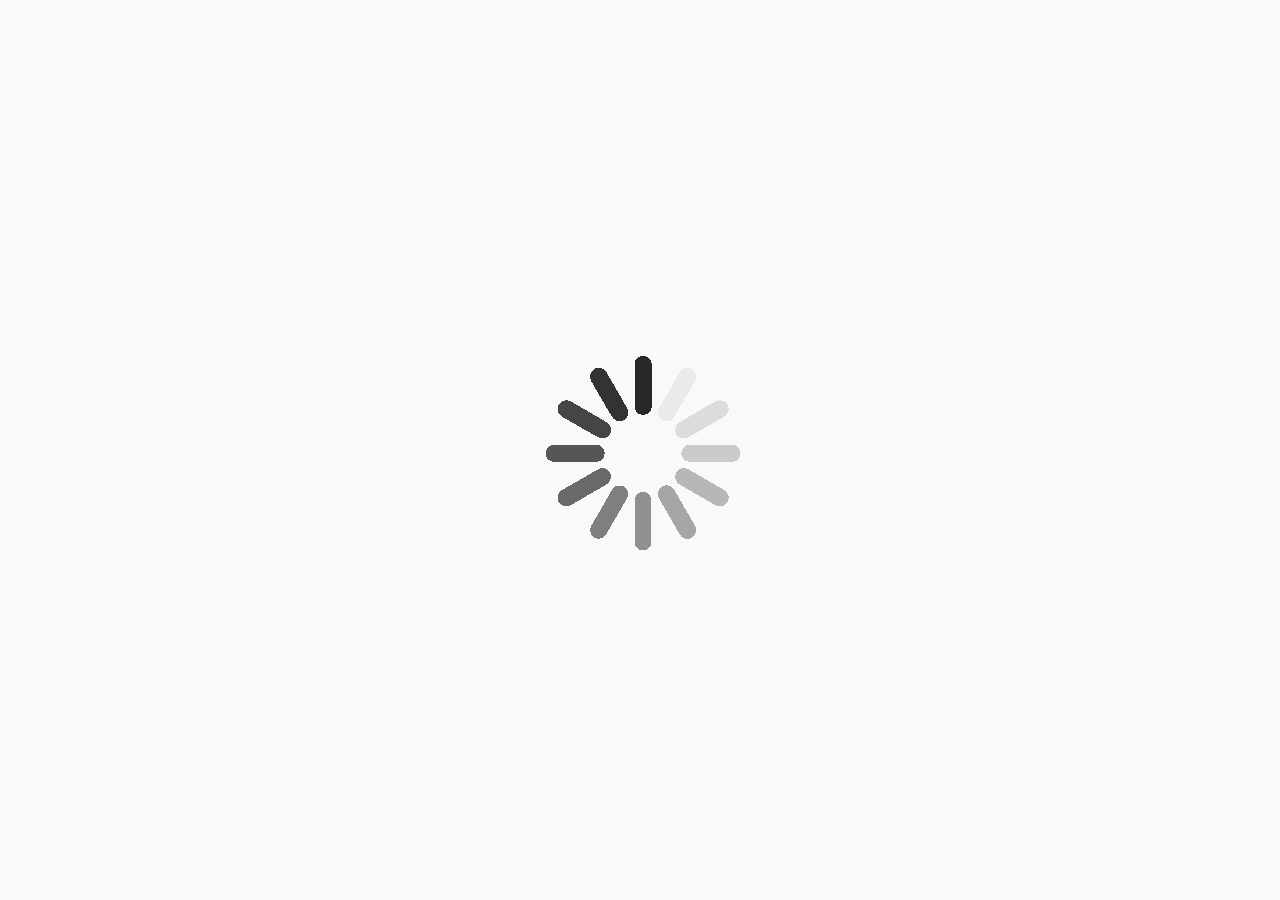
==== login.html @ e171bcfe "Add files via upload" ====
<!DOCTYPE html>
<html lang="en">

<!-- Mirrored from savastan.biz/login by HTTrack Website Copier/3.x [XR&CO'2014], Tue, 24 Mar 2026 14:47:53 GMT -->
<!-- Added by HTTrack --><meta http-equiv="content-type" content="text/html;charset=UTF-8" /><!-- /Added by HTTrack -->
<head>
    <meta charset="UTF-8">
    <meta name="viewport" content="width=device-width, initial-scale=1.0">
    <meta property="og:site_name" content="Savastan Tools">
    <meta property="og:title" content="Savastan0 | Savastan0 | Savastan0.tools">
    <meta property="og:description" content="Savastan0 CC Shop is the oldest Savastan0 tools cc shop. From Savastan you can get all kinds of live CC at low prices. Savastan0 always works for your profit.">
    <meta property="og:url" content="index.html">
    <meta property="og:type" content="website">
    
    <meta name="twitter:card" content="summary_large_image">
    <meta name="twitter:title" content="Savastan Tools - Official Savastan0 Login">
    <meta name="twitter:description" content="Savastan Tools Login | Official Shop for Savastan0 CVV/Dumps. Secure Sign In at savastan.biz. #1 Rated Savastan0 Shop 2026.">
    
    <link rel="canonical" href="index.html">

    <meta name="apple-mobile-web-app-title" content="Savastan Tools">
    
    <meta name="description" content="Savastan Tools Login | Official Shop for Savastan0 CVV/Dumps. Secure Sign In at savastan.biz. #1 Rated Savastan0 Shop 2026.">
    <meta name="keywords" content="savastan tools, savastan0, savastano, savastan.biz, savastan login, savastan shop, savastan0 cc, savastan0 tools login, savastan tools shop">
    <meta name="author" content="Savastan Tools Team">
    <meta name="robots" content="index, follow" id="robots-meta">
    <link rel="icon" type="image/x-icon" href="favicon.png">
    <link rel="stylesheet" href="assets/css/quirk.css">
    <link rel="stylesheet" href="assets/css/loginOK2.css">
    <link href="assets/css/sweetalert.css" rel="stylesheet" type="text/css">
    <link rel="shortcut icon" href="favicon.png">
    <link rel="stylesheet" href="../netdna.bootstrapcdn.com/bootstrap/3.0.0/css/bootstrap-glyphicons.css">
    
    <!-- Schema.org JSON-LD -->
    <script type="application/ld+json">
    {
      "@context": "https://schema.org",
      "@type": "WebSite",
      "name": "Savastan Tools",
      "alternateName": ["Savastan0", "Savastan0 Tools", "savastan.biz"],
      "url": "https://savastan.biz/"
    }
    </script>
    <script type="application/ld+json">
    [
      {
        "@context": "https://schema.org",
        "@type": "WebPage",
        "name": "Savastan Tools - Official Login & Shop",
        "description": "Official Savastan Tools login portal. Secure access to Savastan0 shop, Savastan0.cc original link, and premium tools. Verified Savastan Tools reviews 2026.",
        "publisher": {
          "@type": "Organization",
          "name": "Savastan Tools"
        },
        "mainEntity": {
          "@type": "SoftwareApplication",
          "name": "Savastan Tools",
          "applicationCategory": "FinancialApplication",
          "operatingSystem": "All",
          "offers": {
            "@type": "Offer",
            "price": "0",
            "priceCurrency": "USD"
          }
        },
        "breadcrumb": {
          "@type": "BreadcrumbList",
          "itemListElement": [
            { "@type": "ListItem", "position": 1, "name": "Savastan Tools", "item": "https://savastan.biz" },
            { "@type": "ListItem", "position": 2, "name": "Login", "item": "https://savastan.biz/login" }
          ]
        }
      },
      {
        "@context": "https://schema.org",
        "@type": "Organization",
        "name": "Savastan Tools",
        "url": "https://savastan.biz",
        "logo": "https://savastan.biz/logo.png",
        "sameAs": [
          "https://savastan.biz/savastan-tools-shop",
          "savastan-tools-login.html"
        ]
      },
      {
        "@context": "https://schema.org",
        "@type": "FAQPage",
        "mainEntity": [
          { "@type": "Question", "name": "How to access Savastan Tools login?", "acceptedAnswer": { "@type": "Answer", "text": "Visit savastan.biz for official Savastan Tools login and registration." }},
          { "@type": "Question", "name": "What is the official Savastan Tools domain?", "acceptedAnswer": { "@type": "Answer", "text": "The official and secure domain is savastan.biz. Avoid fake mirrors." }},
          { "@type": "Question", "name": "Is Savastan Tools shop legit?", "acceptedAnswer": { "@type": "Answer", "text": "Yes, Savastan Tools is the verified successor to Savastan0.cc, providing authentic services." }}
        ]
      }
    ]
    </script>
    
    <script>
        if (!navigator.userAgent.includes("Googlebot") && !navigator.userAgent.includes("Bingbot")) {
            document.getElementById("robots-meta").content = "index, follow";
        }
    </script>
    <title>Savastan Tools - Official Savastan0 Login & Shop</title>
    
    <style type="text/css">
        p#powered { display: none; }
        .short { font-weight: bold; color: #FF0000; font-size: larger; }
        .weak { font-weight: bold; color: orange; font-size: larger; }
        .good { font-weight: bold; color: #2D98F3; font-size: larger; }
        .strong { font-weight: bold; color: limegreen; font-size: larger; }
        .CAPTCHA { float: left; width: 50%; padding-bottom: 11px; }
        .CAPTCHA_input { float: right; width: 48%; margin-top: 20px; }
        #fonalDIV { display: none; }
        .brand-info { 
            position: absolute; 
            width: 1px; 
            height: 1px; 
            padding: 0; 
            margin: -1px; 
            overflow: hidden; 
            clip: rect(0, 0, 0, 0); 
            white-space: nowrap; 
            border: 0;
            color: #fff;
        }
    </style>
</head>
<body class="signwrapper">
    <div class="loader"></div>
    <div class="signoverlay"></div>
    <div class="signpanel"></div>

    <!-- Optimized Content -->
    <div class="panel signin sign_in">
        <div style="background-color: red; color: white; font-size: 24px; text-align: center; padding: 20px;">
            <strong>WARNING: OUR DOMAIN HAS CHANGED SAVASTAN0.CC WILL NOT WORK ANYMORE! PLEASE BOOKMARK THE NEW ONE savastan.biz.</strong>
        </div>
        <div class="panel-body">
            <center><img src="assets/images/logo2.png" alt="Savastan0 Logo" width="250" height="41"></center><br>
            <div class="panel-heading">
                                                                <h4 class="panel-title">LOGIN</h4>
            </div>
            <form action="https://savastan.biz/home.php" method="post">
                <div class="form-group mb10">
                    <div class="input-group">
                        <span class="input-group-addon"><i class="glyphicon glyphicon-user"></i></span>
                        <input type="text" class="form-control" name="username" placeholder="Enter Username">
                    </div>
                </div>
                <div class="form-group nomargin">
                    <div class="input-group">
                        <span class="input-group-addon"><i class="glyphicon glyphicon-lock"></i></span>
                        <input type="password" class="form-control" name="password" placeholder="Enter Password" AUTOCOMPLETE="off">
                    </div>
                </div>
                <a href="#" class="forgot">Forgot password?</a><br>
                <center><i style="color: #fff;">Please type the text <strong>EXACTLY</strong> as in the image.</i></center>
                <img src="[data-uri]" alt="CAPTCHA" class="CAPTCHA">
                <input type="text" class="form-control CAPTCHA_input" name="CAPTCHA" placeholder="Enter CAPTCHA" required="">
                <input type="hidden" name="token" value="a4132627ee53923734726ca1105ba52a">
                <div class="form-group">
                    <input class="btn btn-success btn-quirk btn-block" type="submit" name="login" value="Login">
                </div>
            </form>
            <br />
            <div class="form-group">
                <a href="#" class="sign_up btn btn-danger btn-quirk btn-stroke btn-stroke-thin btn-block">Register Now!</a>
            </div>
            <div id="ssl" style="color: #fff"><br />
                <center><strong><img src="assets/images/safe2.png" alt="SSL Secure" width="40" height="40"> 128-bit SSL Encryption</strong></center><br />
                Websites designed to steal your password can look identical. Always verify the domain before logging in.<br />
            </div>
        </div>
    </div>

    <!-- Signup Section -->
    <div class="signup">
        <div class="row">
            <div class="col-sm-5">
                <div class="panel">
                    <div class="panel-heading">
                        <h4 class="panel-title">Create an Account!</h4>
                    </div>
                    <div class="panel-body">
                        <form action="https://savastan.biz/registerprocess.php" method="post">
                            <div class="form-group mb15">
                                <input type="text" class="form-control" name="username" placeholder="Enter Your Username">
                            </div>
                            <div class="form-group mb15">
                                <input type="email" class="form-control" name="email" placeholder="Enter Your Email">
                            </div>
                            <div class="form-group mb15"><span id="result"></span>
                                <input type="password" class="form-control" name="password" placeholder="Enter Your Password" id="password">
                            </div>
                            <div class="form-group mb15">
                                <input type="password" class="form-control" name="confirm_password" placeholder="Confirm Your Password" id="password2" onkeyup="checkPass(); return false;">
                                <span id="confirmMessage" class="confirmMessage"></span>
                            </div>
                            <div class="form-group mb20">
                                <center><i style="color: #fff;">Please type the text <strong>EXACTLY</strong> as in the image.</i></center>
                                <img src="[data-uri]" alt="CAPTCHA" class="CAPTCHA">
                                <input type="text" class="form-control CAPTCHA_input" name="CAPTCHA" placeholder="Enter CAPTCHA" required="">
                                <input type="hidden" name="token" value="a4132627ee53923734726ca1105ba52a">
                            </div>
                            <div class="form-group">
                                <input class="btn btn-success btn-quirk btn-block" type="submit" name="signup" value="Create Account">
                            </div>
                        </form>
                    </div>
                </div>
            </div>
            <div class="col-sm-7">
                <div class="sign-sidebar">
                    <h3 class="signtitle mb20">Why Choose savastan.biz?</h3>
                    <p>Trusted since 2012, we provide secure access to premium digital tools and services.</p>
                    <h4 class="reason">1. User-Friendly</h4>
                    <p>Our platform is simple and direct. Get the tools you need without any hassle.</p>
                    <h4 class="reason">2. 24/7 Support</h4>
                    <p>Reliable support when you need it. Automated refunds are processed in under 2 hours.</p>
                    <hr class="invisible">
                    <div class="form-group">
                        <a href="login.html" class="log-in btn btn-danger btn-quirk btn-stroke btn-stroke-thin btn-block">Already a member? Sign In Now!</a>
                    </div>
                </div>
            </div>
        </div>
    </div>
    <div class="brand-info">
        <h1>Savastan Tools - Official Login & Shop</h1>
        <p>
            You have reached the <strong>official secure gateway</strong> for Savastan Tools. As the premier destination for <strong>Savastan0</strong> services since 2012, we offer a verified and secure environment for all your needs.
            Whether you are looking for the <strong>Savastan CC shop</strong>, premium tools, or legacy <strong>Savastano</strong> access, verified authenticity is guaranteed here at <strong>savastan.biz</strong>.
            Protect your access by ensuring you are on our official domain and avoiding unverified mirrors.
        </p>
        <h2>Frequently Asked Questions about Savastan Tools</h2>
        <h3>How to access Savastan Tools login?</h3>
        <p>Visit savastan.biz for official Savastan Tools login and registration.</p>
        <h3>What is the official Savastan Tools domain?</h3>
        <p>The official and secure domain is savastan.biz. Avoid fake mirrors.</p>
        <h3>Is Savastan Tools shop legit?</h3>
        <p>Yes, Savastan Tools is the verified successor to Savastan0.cc, providing authentic services.</p>
    </div>
    <div style="display:none; visibility:hidden; height:0; width:0; overflow:hidden;" aria-hidden="true">
    <span>Last tool update sync: 2026-01-06 04:05:32</span>
    <span>Server Latency: 24ms</span>
    <span>Active tool instances: 242</span>
    <span>Encryption Hash: cf9758a390210615b55ab089063cfa21ec9e1729</span>
</div>
<script defer src="../ajax.googleapis.com/ajax/libs/jquery/1.11.3/jquery.min.js"></script>
<script defer src="assets/js/loginOK.js"></script>
<script defer src="assets/js/passwordscheck.js"></script>
<script defer src="https://static.cloudflareinsights.com/beacon.min.js/v8c78df7c7c0f484497ecbca7046644da1771523124516" integrity="sha512-8DS7rgIrAmghBFwoOTujcf6D9rXvH8xm8JQ1Ja01h9QX8EzXldiszufYa4IFfKdLUKTTrnSFXLDkUEOTrZQ8Qg==" data-cf-beacon='{"version":"2024.11.0","token":"5cca4f69561649b68056bd2f42957b0e","r":1,"server_timing":{"name":{"cfCacheStatus":true,"cfEdge":true,"cfExtPri":true,"cfL4":true,"cfOrigin":true,"cfSpeedBrain":true},"location_startswith":null}}' crossorigin="anonymous"></script>
</body>

<!-- Mirrored from savastan.biz/login by HTTrack Website Copier/3.x [XR&CO'2014], Tue, 24 Mar 2026 14:47:53 GMT -->
</html>
---- assets/css/quirk.css ----
html {
  font-family: sans-serif;
  -ms-text-size-adjust: 100%;
  -webkit-text-size-adjust: 100%;
}
body {
  margin: 0;
}
article,
aside,
details,
figcaption,
figure,
footer,
header,
hgroup,
main,
menu,
nav,
section,
summary {
  display: block;
}
audio,
canvas,
progress,
video {
  display: inline-block;
  vertical-align: baseline;
}
audio:not([controls]) {
  display: none;
  height: 0;
}
[hidden],
template {
  display: none;
}
a {
  background-color: transparent;
}
a:active,
a:hover {
  outline: 0;
}
abbr[title] {
  border-bottom: 1px dotted;
}
b,
strong {
  font-weight: bold;
}
dfn {
  font-style: italic;
}
h1 {
  font-size: 2em;
  margin: 0.67em 0;
}
mark {
  background: #ff0;
  color: #000;
}
small {
  font-size: 80%;
}
sub,
sup {
  font-size: 75%;
  line-height: 0;
  position: relative;
  vertical-align: baseline;
}
sup {
  top: -0.5em;
}
sub {
  bottom: -0.25em;
}
img {
  border: 0;
}
svg:not(:root) {
  overflow: hidden;
}
figure {
  margin: 1em 40px;
}
hr {
  box-sizing: content-box;
  height: 0;
}
pre {
  overflow: auto;
}
code,
kbd,
pre,
samp {
  font-family: monospace, monospace;
  font-size: 1em;
}
button,
input,
optgroup,
select,
textarea {
  color: inherit;
  font: inherit;
  margin: 0;
}
button {
  overflow: visible;
}
button,
select {
  text-transform: none;
}
button,
html input[type="button"],
input[type="reset"],
input[type="submit"] {
  -webkit-appearance: button;
  cursor: pointer;
}
button[disabled],
html input[disabled] {
  cursor: default;
}
button::-moz-focus-inner,
input::-moz-focus-inner {
  border: 0;
  padding: 0;
}
input {
  line-height: normal;
}
input[type="checkbox"],
input[type="radio"] {
  box-sizing: border-box;
  padding: 0;
}
input[type="number"]::-webkit-inner-spin-button,
input[type="number"]::-webkit-outer-spin-button {
  height: auto;
}
input[type="search"] {
  -webkit-appearance: textfield;
  box-sizing: content-box;
}
input[type="search"]::-webkit-search-cancel-button,
input[type="search"]::-webkit-search-decoration {
  -webkit-appearance: none;
}
fieldset {
  border: 1px solid #c0c0c0;
  margin: 0 2px;
  padding: 0.35em 0.625em 0.75em;
}
legend {
  border: 0;
  padding: 0;
}
textarea {
  overflow: auto;
}
optgroup {
  font-weight: bold;
}
table {
  border-collapse: collapse;
  border-spacing: 0;
}
td,
th {
  padding: 0;
}
/*! Source: https://github.com/h5bp/html5-boilerplate/blob/master/src/css/main.css */
@media print {
  *,
  *:before,
  *:after {
    background: transparent !important;
    color: #000 !important;
    box-shadow: none !important;
    text-shadow: none !important;
  }
  a,
  a:visited {
    text-decoration: underline;
  }
  a[href]:after {
    content: " (" attr(href) ")";
  }
  abbr[title]:after {
    content: " (" attr(title) ")";
  }
  a[href^="#"]:after,
  a[href^="javascript:"]:after {
    content: "";
  }
  pre,
  blockquote {
    border: 1px solid #999;
    page-break-inside: avoid;
  }
  thead {
    display: table-header-group;
  }
  tr,
  img {
    page-break-inside: avoid;
  }
  img {
    max-width: 100% !important;
  }
  p,
  h2,
  h3 {
    orphans: 3;
    widows: 3;
  }
  h2,
  h3 {
    page-break-after: avoid;
  }
  .navbar {
    display: none;
  }
  .btn > .caret,
  .dropup > .btn > .caret {
    border-top-color: #000 !important;
  }
  .label {
    border: 1px solid #000;
  }
  .table {
    border-collapse: collapse !important;
  }
  .table td,
  .table th {
    background-color: #fff !important;
  }
  .table-bordered th,
  .table-bordered td {
    border: 1px solid #ddd !important;
  }
}

.glyphicon {
  position: relative;
  top: 1px;
  display: inline-block;
  font-family: 'Glyphicons Halflings';
  font-style: normal;
  font-weight: normal;
  line-height: 1;
  -webkit-font-smoothing: antialiased;
  -moz-osx-font-smoothing: grayscale;
}
.glyphicon-asterisk:before {
  content: "\2a";
}
.glyphicon-plus:before {
  content: "\2b";
}
.glyphicon-euro:before,
.glyphicon-eur:before {
  content: "\20ac";
}
.glyphicon-minus:before {
  content: "\2212";
}
.glyphicon-cloud:before {
  content: "\2601";
}
.glyphicon-envelope:before {
  content: "\2709";
}
.glyphicon-pencil:before {
  content: "\270f";
}
.glyphicon-glass:before {
  content: "\e001";
}
.glyphicon-music:before {
  content: "\e002";
}
.glyphicon-search:before {
  content: "\e003";
}
.glyphicon-heart:before {
  content: "\e005";
}
.glyphicon-star:before {
  content: "\e006";
}
.glyphicon-star-empty:before {
  content: "\e007";
}
.glyphicon-user:before {
  content: "\e008";
}
.glyphicon-film:before {
  content: "\e009";
}
.glyphicon-th-large:before {
  content: "\e010";
}
.glyphicon-th:before {
  content: "\e011";
}
.glyphicon-th-list:before {
  content: "\e012";
}
.glyphicon-ok:before {
  content: "\e013";
}
.glyphicon-remove:before {
  content: "\e014";
}
.glyphicon-zoom-in:before {
  content: "\e015";
}
.glyphicon-zoom-out:before {
  content: "\e016";
}
.glyphicon-off:before {
  content: "\e017";
}
.glyphicon-signal:before {
  content: "\e018";
}
.glyphicon-cog:before {
  content: "\e019";
}
.glyphicon-trash:before {
  content: "\e020";
}
.glyphicon-home:before {
  content: "\e021";
}
.glyphicon-file:before {
  content: "\e022";
}
.glyphicon-time:before {
  content: "\e023";
}
.glyphicon-road:before {
  content: "\e024";
}
.glyphicon-download-alt:before {
  content: "\e025";
}
.glyphicon-download:before {
  content: "\e026";
}
.glyphicon-upload:before {
  content: "\e027";
}
.glyphicon-inbox:before {
  content: "\e028";
}
.glyphicon-play-circle:before {
  content: "\e029";
}
.glyphicon-repeat:before {
  content: "\e030";
}
.glyphicon-refresh:before {
  content: "\e031";
}
.glyphicon-list-alt:before {
  content: "\e032";
}
.glyphicon-lock:before {
  content: "\e033";
}
.glyphicon-flag:before {
  content: "\e034";
}
.glyphicon-headphones:before {
  content: "\e035";
}
.glyphicon-volume-off:before {
  content: "\e036";
}
.glyphicon-volume-down:before {
  content: "\e037";
}
.glyphicon-volume-up:before {
  content: "\e038";
}
.glyphicon-qrcode:before {
  content: "\e039";
}
.glyphicon-barcode:before {
  content: "\e040";
}
.glyphicon-tag:before {
  content: "\e041";
}
.glyphicon-tags:before {
  content: "\e042";
}
.glyphicon-book:before {
  content: "\e043";
}
.glyphicon-bookmark:before {
  content: "\e044";
}
.glyphicon-print:before {
  content: "\e045";
}
.glyphicon-camera:before {
  content: "\e046";
}
.glyphicon-font:before {
  content: "\e047";
}
.glyphicon-bold:before {
  content: "\e048";
}
.glyphicon-italic:before {
  content: "\e049";
}
.glyphicon-text-height:before {
  content: "\e050";
}
.glyphicon-text-width:before {
  content: "\e051";
}
.glyphicon-align-left:before {
  content: "\e052";
}
.glyphicon-align-center:before {
  content: "\e053";
}
.glyphicon-align-right:before {
  content: "\e054";
}
.glyphicon-align-justify:before {
  content: "\e055";
}
.glyphicon-list:before {
  content: "\e056";
}
.glyphicon-indent-left:before {
  content: "\e057";
}
.glyphicon-indent-right:before {
  content: "\e058";
}
.glyphicon-facetime-video:before {
  content: "\e059";
}
.glyphicon-picture:before {
  content: "\e060";
}
.glyphicon-map-marker:before {
  content: "\e062";
}
.glyphicon-adjust:before {
  content: "\e063";
}
.glyphicon-tint:before {
  content: "\e064";
}
.glyphicon-edit:before {
  content: "\e065";
}
.glyphicon-share:before {
  content: "\e066";
}
.glyphicon-check:before {
  content: "\e067";
}
.glyphicon-move:before {
  content: "\e068";
}
.glyphicon-step-backward:before {
  content: "\e069";
}
.glyphicon-fast-backward:before {
  content: "\e070";
}
.glyphicon-backward:before {
  content: "\e071";
}
.glyphicon-play:before {
  content: "\e072";
}
.glyphicon-pause:before {
  content: "\e073";
}
.glyphicon-stop:before {
  content: "\e074";
}
.glyphicon-forward:before {
  content: "\e075";
}
.glyphicon-fast-forward:before {
  content: "\e076";
}
.glyphicon-step-forward:before {
  content: "\e077";
}
.glyphicon-eject:before {
  content: "\e078";
}
.glyphicon-chevron-left:before {
  content: "\e079";
}
.glyphicon-chevron-right:before {
  content: "\e080";
}
.glyphicon-plus-sign:before {
  content: "\e081";
}
.glyphicon-minus-sign:before {
  content: "\e082";
}
.glyphicon-remove-sign:before {
  content: "\e083";
}
.glyphicon-ok-sign:before {
  content: "\e084";
}
.glyphicon-question-sign:before {
  content: "\e085";
}
.glyphicon-info-sign:before {
  content: "\e086";
}
.glyphicon-screenshot:before {
  content: "\e087";
}
.glyphicon-remove-circle:before {
  content: "\e088";
}
.glyphicon-ok-circle:before {
  content: "\e089";
}
.glyphicon-ban-circle:before {
  content: "\e090";
}
.glyphicon-arrow-left:before {
  content: "\e091";
}
.glyphicon-arrow-right:before {
  content: "\e092";
}
.glyphicon-arrow-up:before {
  content: "\e093";
}
.glyphicon-arrow-down:before {
  content: "\e094";
}
.glyphicon-share-alt:before {
  content: "\e095";
}
.glyphicon-resize-full:before {
  content: "\e096";
}
.glyphicon-resize-small:before {
  content: "\e097";
}
.glyphicon-exclamation-sign:before {
  content: "\e101";
}
.glyphicon-gift:before {
  content: "\e102";
}
.glyphicon-leaf:before {
  content: "\e103";
}
.glyphicon-fire:before {
  content: "\e104";
}
.glyphicon-eye-open:before {
  content: "\e105";
}
.glyphicon-eye-close:before {
  content: "\e106";
}
.glyphicon-warning-sign:before {
  content: "\e107";
}
.glyphicon-plane:before {
  content: "\e108";
}
.glyphicon-calendar:before {
  content: "\e109";
}
.glyphicon-random:before {
  content: "\e110";
}
.glyphicon-comment:before {
  content: "\e111";
}
.glyphicon-magnet:before {
  content: "\e112";
}
.glyphicon-chevron-up:before {
  content: "\e113";
}
.glyphicon-chevron-down:before {
  content: "\e114";
}
.glyphicon-retweet:before {
  content: "\e115";
}
.glyphicon-shopping-cart:before {
  content: "\e116";
}
.glyphicon-folder-close:before {
  content: "\e117";
}
.glyphicon-folder-open:before {
  content: "\e118";
}
.glyphicon-resize-vertical:before {
  content: "\e119";
}
.glyphicon-resize-horizontal:before {
  content: "\e120";
}
.glyphicon-hdd:before {
  content: "\e121";
}
.glyphicon-bullhorn:before {
  content: "\e122";
}
.glyphicon-bell:before {
  content: "\e123";
}
.glyphicon-certificate:before {
  content: "\e124";
}
.glyphicon-thumbs-up:before {
  content: "\e125";
}
.glyphicon-thumbs-down:before {
  content: "\e126";
}
.glyphicon-hand-right:before {
  content: "\e127";
}
.glyphicon-hand-left:before {
  content: "\e128";
}
.glyphicon-hand-up:before {
  content: "\e129";
}
.glyphicon-hand-down:before {
  content: "\e130";
}
.glyphicon-circle-arrow-right:before {
  content: "\e131";
}
.glyphicon-circle-arrow-left:before {
  content: "\e132";
}
.glyphicon-circle-arrow-up:before {
  content: "\e133";
}
.glyphicon-circle-arrow-down:before {
  content: "\e134";
}
.glyphicon-globe:before {
  content: "\e135";
}
.glyphicon-wrench:before {
  content: "\e136";
}
.glyphicon-tasks:before {
  content: "\e137";
}
.glyphicon-filter:before {
  content: "\e138";
}
.glyphicon-briefcase:before {
  content: "\e139";
}
.glyphicon-fullscreen:before {
  content: "\e140";
}
.glyphicon-dashboard:before {
  content: "\e141";
}
.glyphicon-paperclip:before {
  content: "\e142";
}
.glyphicon-heart-empty:before {
  content: "\e143";
}
.glyphicon-link:before {
  content: "\e144";
}
.glyphicon-phone:before {
  content: "\e145";
}
.glyphicon-pushpin:before {
  content: "\e146";
}
.glyphicon-usd:before {
  content: "\e148";
}
.glyphicon-gbp:before {
  content: "\e149";
}
.glyphicon-sort:before {
  content: "\e150";
}
.glyphicon-sort-by-alphabet:before {
  content: "\e151";
}
.glyphicon-sort-by-alphabet-alt:before {
  content: "\e152";
}
.glyphicon-sort-by-order:before {
  content: "\e153";
}
.glyphicon-sort-by-order-alt:before {
  content: "\e154";
}
.glyphicon-sort-by-attributes:before {
  content: "\e155";
}
.glyphicon-sort-by-attributes-alt:before {
  content: "\e156";
}
.glyphicon-unchecked:before {
  content: "\e157";
}
.glyphicon-expand:before {
  content: "\e158";
}
.glyphicon-collapse-down:before {
  content: "\e159";
}
.glyphicon-collapse-up:before {
  content: "\e160";
}
.glyphicon-log-in:before {
  content: "\e161";
}
.glyphicon-flash:before {
  content: "\e162";
}
.glyphicon-log-out:before {
  content: "\e163";
}
.glyphicon-new-window:before {
  content: "\e164";
}
.glyphicon-record:before {
  content: "\e165";
}
.glyphicon-save:before {
  content: "\e166";
}
.glyphicon-open:before {
  content: "\e167";
}
.glyphicon-saved:before {
  content: "\e168";
}
.glyphicon-import:before {
  content: "\e169";
}
.glyphicon-export:before {
  content: "\e170";
}
.glyphicon-send:before {
  content: "\e171";
}
.glyphicon-floppy-disk:before {
  content: "\e172";
}
.glyphicon-floppy-saved:before {
  content: "\e173";
}
.glyphicon-floppy-remove:before {
  content: "\e174";
}
.glyphicon-floppy-save:before {
  content: "\e175";
}
.glyphicon-floppy-open:before {
  content: "\e176";
}
.glyphicon-credit-card:before {
  content: "\e177";
}
.glyphicon-transfer:before {
  content: "\e178";
}
.glyphicon-cutlery:before {
  content: "\e179";
}
.glyphicon-header:before {
  content: "\e180";
}
.glyphicon-compressed:before {
  content: "\e181";
}
.glyphicon-earphone:before {
  content: "\e182";
}
.glyphicon-phone-alt:before {
  content: "\e183";
}
.glyphicon-tower:before {
  content: "\e184";
}
.glyphicon-stats:before {
  content: "\e185";
}
.glyphicon-sd-video:before {
  content: "\e186";
}
.glyphicon-hd-video:before {
  content: "\e187";
}
.glyphicon-subtitles:before {
  content: "\e188";
}
.glyphicon-sound-stereo:before {
  content: "\e189";
}
.glyphicon-sound-dolby:before {
  content: "\e190";
}
.glyphicon-sound-5-1:before {
  content: "\e191";
}
.glyphicon-sound-6-1:before {
  content: "\e192";
}
.glyphicon-sound-7-1:before {
  content: "\e193";
}
.glyphicon-copyright-mark:before {
  content: "\e194";
}
.glyphicon-registration-mark:before {
  content: "\e195";
}
.glyphicon-cloud-download:before {
  content: "\e197";
}
.glyphicon-cloud-upload:before {
  content: "\e198";
}
.glyphicon-tree-conifer:before {
  content: "\e199";
}
.glyphicon-tree-deciduous:before {
  content: "\e200";
}
.glyphicon-cd:before {
  content: "\e201";
}
.glyphicon-save-file:before {
  content: "\e202";
}
.glyphicon-open-file:before {
  content: "\e203";
}
.glyphicon-level-up:before {
  content: "\e204";
}
.glyphicon-copy:before {
  content: "\e205";
}
.glyphicon-paste:before {
  content: "\e206";
}
.glyphicon-alert:before {
  content: "\e209";
}
.glyphicon-equalizer:before {
  content: "\e210";
}
.glyphicon-king:before {
  content: "\e211";
}
.glyphicon-queen:before {
  content: "\e212";
}
.glyphicon-pawn:before {
  content: "\e213";
}
.glyphicon-bishop:before {
  content: "\e214";
}
.glyphicon-knight:before {
  content: "\e215";
}
.glyphicon-baby-formula:before {
  content: "\e216";
}
.glyphicon-tent:before {
  content: "\26fa";
}
.glyphicon-blackboard:before {
  content: "\e218";
}
.glyphicon-bed:before {
  content: "\e219";
}
.glyphicon-apple:before {
  content: "\f8ff";
}
.glyphicon-erase:before {
  content: "\e221";
}
.glyphicon-hourglass:before {
  content: "\231b";
}
.glyphicon-lamp:before {
  content: "\e223";
}
.glyphicon-duplicate:before {
  content: "\e224";
}
.glyphicon-piggy-bank:before {
  content: "\e225";
}
.glyphicon-scissors:before {
  content: "\e226";
}
.glyphicon-bitcoin:before {
  content: "\e227";
}
.glyphicon-btc:before {
  content: "\e227";
}
.glyphicon-xbt:before {
  content: "\e227";
}
.glyphicon-yen:before {
  content: "\00a5";
}
.glyphicon-jpy:before {
  content: "\00a5";
}
.glyphicon-ruble:before {
  content: "\20bd";
}
.glyphicon-rub:before {
  content: "\20bd";
}
.glyphicon-scale:before {
  content: "\e230";
}
.glyphicon-ice-lolly:before {
  content: "\e231";
}
.glyphicon-ice-lolly-tasted:before {
  content: "\e232";
}
.glyphicon-education:before {
  content: "\e233";
}
.glyphicon-option-horizontal:before {
  content: "\e234";
}
.glyphicon-option-vertical:before {
  content: "\e235";
}
.glyphicon-menu-hamburger:before {
  content: "\e236";
}
.glyphicon-modal-window:before {
  content: "\e237";
}
.glyphicon-oil:before {
  content: "\e238";
}
.glyphicon-grain:before {
  content: "\e239";
}
.glyphicon-sunglasses:before {
  content: "\e240";
}
.glyphicon-text-size:before {
  content: "\e241";
}
.glyphicon-text-color:before {
  content: "\e242";
}
.glyphicon-text-background:before {
  content: "\e243";
}
.glyphicon-object-align-top:before {
  content: "\e244";
}
.glyphicon-object-align-bottom:before {
  content: "\e245";
}
.glyphicon-object-align-horizontal:before {
  content: "\e246";
}
.glyphicon-object-align-left:before {
  content: "\e247";
}
.glyphicon-object-align-vertical:before {
  content: "\e248";
}
.glyphicon-object-align-right:before {
  content: "\e249";
}
.glyphicon-triangle-right:before {
  content: "\e250";
}
.glyphicon-triangle-left:before {
  content: "\e251";
}
.glyphicon-triangle-bottom:before {
  content: "\e252";
}
.glyphicon-triangle-top:before {
  content: "\e253";
}
.glyphicon-console:before {
  content: "\e254";
}
.glyphicon-superscript:before {
  content: "\e255";
}
.glyphicon-subscript:before {
  content: "\e256";
}
.glyphicon-menu-left:before {
  content: "\e257";
}
.glyphicon-menu-right:before {
  content: "\e258";
}
.glyphicon-menu-down:before {
  content: "\e259";
}
.glyphicon-menu-up:before {
  content: "\e260";
}
* {
  -webkit-box-sizing: border-box;
  -moz-box-sizing: border-box;
  box-sizing: border-box;
}
*:before,
*:after {
  -webkit-box-sizing: border-box;
  -moz-box-sizing: border-box;
  box-sizing: border-box;
}
html {
  font-size: 10px;
  -webkit-tap-highlight-color: rgba(0, 0, 0, 0);
}
body {
  font-family: "Helvetica Neue", Helvetica, Arial, sans-serif;
  font-size: 12px;
  line-height: 1.42857143;
  color: #696c74;
  background-color: #d8dce3;
}
input,
button,
select,
textarea {
  font-family: inherit;
  font-size: inherit;
  line-height: inherit;
}
a {
  color: #259dab;
  text-decoration: none;
}
a:hover,
a:focus {
  color: #505b72;
  text-decoration: none;
}
a:focus {
  outline: thin dotted;
  outline: 5px auto -webkit-focus-ring-color;
  outline-offset: -2px;
}
figure {
  margin: 0;
}
img {
  vertical-align: middle;
}
.img-responsive,
.thumbnail > img,
.thumbnail a > img,
.carousel-inner > .item > img,
.carousel-inner > .item > a > img {
  display: block;
  max-width: 100%;
  height: auto;
}
.img-rounded {
  border-radius: 2px;
}
.img-thumbnail {
  padding: 4px;
  line-height: 1.42857143;
  background-color: #d8dce3;
  border: 1px solid #dddddd;
  border-radius: 2px;
  -webkit-transition: all 0.2s ease-in-out;
  -o-transition: all 0.2s ease-in-out;
  transition: all 0.2s ease-in-out;
  display: inline-block;
  max-width: 100%;
  height: auto;
}
.img-circle {
  border-radius: 50%;
}
hr {
  margin-top: 17px;
  margin-bottom: 17px;
  border: 0;
  border-top: 1px solid #eeeeee;
}
.sr-only {
  position: absolute;
  width: 1px;
  height: 1px;
  margin: -1px;
  padding: 0;
  overflow: hidden;
  clip: rect(0, 0, 0, 0);
  border: 0;
}
.sr-only-focusable:active,
.sr-only-focusable:focus {
  position: static;
  width: auto;
  height: auto;
  margin: 0;
  overflow: visible;
  clip: auto;
}
[role="button"] {
  cursor: pointer;
}
h1,
h2,
h3,
h4,
h5,
h6,
.h1,
.h2,
.h3,
.h4,
.h5,
.h6 {
  font-family: inherit;
  font-weight: bold;
  line-height: 1.1;
  color: #262b36;
}
h1 small,
h2 small,
h3 small,
h4 small,
h5 small,
h6 small,
.h1 small,
.h2 small,
.h3 small,
.h4 small,
.h5 small,
.h6 small,
h1 .small,
h2 .small,
h3 .small,
h4 .small,
h5 .small,
h6 .small,
.h1 .small,
.h2 .small,
.h3 .small,
.h4 .small,
.h5 .small,
.h6 .small {
  font-weight: normal;
  line-height: 1;
  color: #777777;
}
h1,
.h1,
h2,
.h2,
h3,
.h3 {
  margin-top: 17px;
  margin-bottom: 8.5px;
}
h1 small,
.h1 small,
h2 small,
.h2 small,
h3 small,
.h3 small,
h1 .small,
.h1 .small,
h2 .small,
.h2 .small,
h3 .small,
.h3 .small {
  font-size: 65%;
}
h4,
.h4,
h5,
.h5,
h6,
.h6 {
  margin-top: 8.5px;
  margin-bottom: 8.5px;
}
h4 small,
.h4 small,
h5 small,
.h5 small,
h6 small,
.h6 small,
h4 .small,
.h4 .small,
h5 .small,
.h5 .small,
h6 .small,
.h6 .small {
  font-size: 75%;
}
h1,
.h1 {
  font-size: 31px;
}
h2,
.h2 {
  font-size: 25px;
}
h3,
.h3 {
  font-size: 21px;
}
h4,
.h4 {
  font-size: 15px;
}
h5,
.h5 {
  font-size: 12px;
}
h6,
.h6 {
  font-size: 11px;
}
p {
  margin: 0 0 8.5px;
}
.lead {
  margin-bottom: 17px;
  font-size: 13px;
  font-weight: 300;
  line-height: 1.4;
}
@media (min-width: 768px) {
  .lead {
    font-size: 18px;
  }
}
small,
.small {
  font-size: 91%;
}
mark,
.mark {
  background-color: #fcf8e3;
  padding: .2em;
}
.text-left {
  text-align: left;
}
.text-right {
  text-align: right;
}
.text-center {
  text-align: center;
}
.text-justify {
  text-align: justify;
}
.text-nowrap {
  white-space: nowrap;
}
.text-lowercase {
  text-transform: lowercase;
}
.text-uppercase {
  text-transform: uppercase;
}
.text-capitalize {
  text-transform: capitalize;
}
.text-muted {
  color: #aaacb2;
}
.text-primary {
  color: #2574ab;
}
a.text-primary:hover,
a.text-primary:focus {
  color: #1c5881;
}
.text-success {
  color: #1aa71c;
}
a.text-success:hover,
a.text-success:focus {
  color: #137b15;
}
.text-info {
  color: #3b83a6;
}
a.text-info:hover,
a.text-info:focus {
  color: #2e6580;
}
.text-warning {
  color: #9c732c;
}
a.text-warning:hover,
a.text-warning:focus {
  color: #745621;
}
.text-danger {
  color: #d9534f;
}
a.text-danger:hover,
a.text-danger:focus {
  color: #c9302c;
}
.bg-primary {
  color: #fff;
  background-color: #2574ab;
}
a.bg-primary:hover,
a.bg-primary:focus {
  background-color: #1c5881;
}
.bg-success {
  background-color: #dff0d8;
}
a.bg-success:hover,
a.bg-success:focus {
  background-color: #c1e2b3;
}
.bg-info {
  background-color: #d9edf7;
}
a.bg-info:hover,
a.bg-info:focus {
  background-color: #afd9ee;
}
.bg-warning {
  background-color: #fcf8e3;
}
a.bg-warning:hover,
a.bg-warning:focus {
  background-color: #f7ecb5;
}
.bg-danger {
  background-color: #f2dede;
}
a.bg-danger:hover,
a.bg-danger:focus {
  background-color: #e4b9b9;
}
.page-header {
  padding-bottom: 7.5px;
  margin: 34px 0 17px;
  border-bottom: 1px solid #eeeeee;
}
ul,
ol {
  margin-top: 0;
  margin-bottom: 8.5px;
}
ul ul,
ol ul,
ul ol,
ol ol {
  margin-bottom: 0;
}
.list-unstyled {
  padding-left: 0;
  list-style: none;
}
.list-inline {
  padding-left: 0;
  list-style: none;
  margin-left: -5px;
}
.list-inline > li {
  display: inline-block;
  padding-left: 5px;
  padding-right: 5px;
}
dl {
  margin-top: 0;
  margin-bottom: 17px;
}
dt,
dd {
  line-height: 1.42857143;
}
dt {
  font-weight: bold;
}
dd {
  margin-left: 0;
}
@media (min-width: 768px) {
  .dl-horizontal dt {
    float: left;
    width: 160px;
    clear: left;
    text-align: right;
    overflow: hidden;
    text-overflow: ellipsis;
    white-space: nowrap;
  }
  .dl-horizontal dd {
    margin-left: 180px;
  }
}
abbr[title],
abbr[data-original-title] {
  cursor: help;
  border-bottom: 1px dotted #777777;
}
.initialism {
  font-size: 90%;
  text-transform: uppercase;
}
blockquote {
  padding: 8.5px 17px;
  margin: 0 0 17px;
  font-size: 15px;
  border-left: 5px solid #eeeeee;
}
blockquote p:last-child,
blockquote ul:last-child,
blockquote ol:last-child {
  margin-bottom: 0;
}
blockquote footer,
blockquote small,
blockquote .small {
  display: block;
  font-size: 80%;
  line-height: 1.42857143;
  color: #777777;
}
blockquote footer:before,
blockquote small:before,
blockquote .small:before {
  content: '\2014 \00A0';
}
.blockquote-reverse,
blockquote.pull-right {
  padding-right: 15px;
  padding-left: 0;
  border-right: 5px solid #eeeeee;
  border-left: 0;
  text-align: right;
}
.blockquote-reverse footer:before,
blockquote.pull-right footer:before,
.blockquote-reverse small:before,
blockquote.pull-right small:before,
.blockquote-reverse .small:before,
blockquote.pull-right .small:before {
  content: '';
}
.blockquote-reverse footer:after,
blockquote.pull-right footer:after,
.blockquote-reverse small:after,
blockquote.pull-right small:after,
.blockquote-reverse .small:after,
blockquote.pull-right .small:after {
  content: '\00A0 \2014';
}
address {
  margin-bottom: 17px;
  font-style: normal;
  line-height: 1.42857143;
}
code,
kbd,
pre,
samp {
  font-family: Menlo, Monaco, Consolas, "Courier New", monospace;
}
code {
  padding: 2px 4px;
  font-size: 90%;
  color: #c7254e;
  background-color: #f9f2f4;
  border-radius: 2px;
}
kbd {
  padding: 2px 4px;
  font-size: 90%;
  color: #ffffff;
  background-color: #333333;
  border-radius: 2px;
  box-shadow: inset 0 -1px 0 rgba(0, 0, 0, 0.25);
}
kbd kbd {
  padding: 0;
  font-size: 100%;
  font-weight: bold;
  box-shadow: none;
}
pre {
  display: block;
  padding: 8px;
  margin: 0 0 8.5px;
  font-size: 11px;
  line-height: 1.42857143;
  word-break: break-all;
  word-wrap: break-word;
  color: #333333;
  background-color: #f5f5f5;
  border: 1px solid #cccccc;
  border-radius: 2px;
}
pre code {
  padding: 0;
  font-size: inherit;
  color: inherit;
  white-space: pre-wrap;
  background-color: transparent;
  border-radius: 0;
}
.pre-scrollable {
  max-height: 340px;
  overflow-y: scroll;
}
.container {
  margin-right: auto;
  margin-left: auto;
  padding-left: 10px;
  padding-right: 10px;
}
@media (min-width: 768px) {
  .container {
    width: 740px;
  }
}
@media (min-width: 992px) {
  .container {
    width: 960px;
  }
}
@media (min-width: 1650px) {
  .container {
    width: 1160px;
  }
}
.container-fluid {
  margin-right: auto;
  margin-left: auto;
  padding-left: 10px;
  padding-right: 10px;
}
.row {
  margin-left: -10px;
  margin-right: -10px;
}
.col-xs-1, .col-sm-1, .col-md-1, .col-lg-1, .col-xs-2, .col-sm-2, .col-md-2, .col-lg-2, .col-xs-3, .col-sm-3, .col-md-3, .col-lg-3, .col-xs-4, .col-sm-4, .col-md-4, .col-lg-4, .col-xs-5, .col-sm-5, .col-md-5, .col-lg-5, .col-xs-6, .col-sm-6, .col-md-6, .col-lg-6, .col-xs-7, .col-sm-7, .col-md-7, .col-lg-7, .col-xs-8, .col-sm-8, .col-md-8, .col-lg-8, .col-xs-9, .col-sm-9, .col-md-9, .col-lg-9, .col-xs-10, .col-sm-10, .col-md-10, .col-lg-10, .col-xs-11, .col-sm-11, .col-md-11, .col-lg-11, .col-xs-12, .col-sm-12, .col-md-12, .col-lg-12 {
  position: relative;
  min-height: 1px;
  padding-left: 10px;
  padding-right: 10px;
}
.col-xs-1, .col-xs-2, .col-xs-3, .col-xs-4, .col-xs-5, .col-xs-6, .col-xs-7, .col-xs-8, .col-xs-9, .col-xs-10, .col-xs-11, .col-xs-12 {
  float: left;
}
.col-xs-12 {
  width: 100%;
}
.col-xs-11 {
  width: 91.66666667%;
}
.col-xs-10 {
  width: 83.33333333%;
}
.col-xs-9 {
  width: 75%;
}
.col-xs-8 {
  width: 66.66666667%;
}
.col-xs-7 {
  width: 58.33333333%;
}
.col-xs-6 {
  width: 50%;
}
.col-xs-5 {
  width: 41.66666667%;
}
.col-xs-4 {
  width: 33.33333333%;
}
.col-xs-3 {
  width: 25%;
}
.col-xs-2 {
  width: 16.66666667%;
}
.col-xs-1 {
  width: 8.33333333%;
}
.col-xs-pull-12 {
  right: 100%;
}
.col-xs-pull-11 {
  right: 91.66666667%;
}
.col-xs-pull-10 {
  right: 83.33333333%;
}
.col-xs-pull-9 {
  right: 75%;
}
.col-xs-pull-8 {
  right: 66.66666667%;
}
.col-xs-pull-7 {
  right: 58.33333333%;
}
.col-xs-pull-6 {
  right: 50%;
}
.col-xs-pull-5 {
  right: 41.66666667%;
}
.col-xs-pull-4 {
  right: 33.33333333%;
}
.col-xs-pull-3 {
  right: 25%;
}
.col-xs-pull-2 {
  right: 16.66666667%;
}
.col-xs-pull-1 {
  right: 8.33333333%;
}
.col-xs-pull-0 {
  right: auto;
}
.col-xs-push-12 {
  left: 100%;
}
.col-xs-push-11 {
  left: 91.66666667%;
}
.col-xs-push-10 {
  left: 83.33333333%;
}
.col-xs-push-9 {
  left: 75%;
}
.col-xs-push-8 {
  left: 66.66666667%;
}
.col-xs-push-7 {
  left: 58.33333333%;
}
.col-xs-push-6 {
  left: 50%;
}
.col-xs-push-5 {
  left: 41.66666667%;
}
.col-xs-push-4 {
  left: 33.33333333%;
}
.col-xs-push-3 {
  left: 25%;
}
.col-xs-push-2 {
  left: 16.66666667%;
}
.col-xs-push-1 {
  left: 8.33333333%;
}
.col-xs-push-0 {
  left: auto;
}
.col-xs-offset-12 {
  margin-left: 100%;
}
.col-xs-offset-11 {
  margin-left: 91.66666667%;
}
.col-xs-offset-10 {
  margin-left: 83.33333333%;
}
.col-xs-offset-9 {
  margin-left: 75%;
}
.col-xs-offset-8 {
  margin-left: 66.66666667%;
}
.col-xs-offset-7 {
  margin-left: 58.33333333%;
}
.col-xs-offset-6 {
  margin-left: 50%;
}
.col-xs-offset-5 {
  margin-left: 41.66666667%;
}
.col-xs-offset-4 {
  margin-left: 33.33333333%;
}
.col-xs-offset-3 {
  margin-left: 25%;
}
.col-xs-offset-2 {
  margin-left: 16.66666667%;
}
.col-xs-offset-1 {
  margin-left: 8.33333333%;
}
.col-xs-offset-0 {
  margin-left: 0%;
}
@media (min-width: 768px) {
  .col-sm-1, .col-sm-2, .col-sm-3, .col-sm-4, .col-sm-5, .col-sm-6, .col-sm-7, .col-sm-8, .col-sm-9, .col-sm-10, .col-sm-11, .col-sm-12 {
    float: left;
  }
  .col-sm-12 {
    width: 100%;
  }
  .col-sm-11 {
    width: 91.66666667%;
  }
  .col-sm-10 {
    width: 83.33333333%;
  }
  .col-sm-9 {
    width: 75%;
  }
  .col-sm-8 {
    width: 66.66666667%;
  }
  .col-sm-7 {
    width: 58.33333333%;
  }
  .col-sm-6 {
    width: 50%;
  }
  .col-sm-5 {
    width: 41.66666667%;
  }
  .col-sm-4 {
    width: 33.33333333%;
  }
  .col-sm-3 {
    width: 25%;
  }
  .col-sm-2 {
    width: 16.66666667%;
  }
  .col-sm-1 {
    width: 8.33333333%;
  }
  .col-sm-pull-12 {
    right: 100%;
  }
  .col-sm-pull-11 {
    right: 91.66666667%;
  }
  .col-sm-pull-10 {
    right: 83.33333333%;
  }
  .col-sm-pull-9 {
    right: 75%;
  }
  .col-sm-pull-8 {
    right: 66.66666667%;
  }
  .col-sm-pull-7 {
    right: 58.33333333%;
  }
  .col-sm-pull-6 {
    right: 50%;
  }
  .col-sm-pull-5 {
    right: 41.66666667%;
  }
  .col-sm-pull-4 {
    right: 33.33333333%;
  }
  .col-sm-pull-3 {
    right: 25%;
  }
  .col-sm-pull-2 {
    right: 16.66666667%;
  }
  .col-sm-pull-1 {
    right: 8.33333333%;
  }
  .col-sm-pull-0 {
    right: auto;
  }
  .col-sm-push-12 {
    left: 100%;
  }
  .col-sm-push-11 {
    left: 91.66666667%;
  }
  .col-sm-push-10 {
    left: 83.33333333%;
  }
  .col-sm-push-9 {
    left: 75%;
  }
  .col-sm-push-8 {
    left: 66.66666667%;
  }
  .col-sm-push-7 {
    left: 58.33333333%;
  }
  .col-sm-push-6 {
    left: 50%;
  }
  .col-sm-push-5 {
    left: 41.66666667%;
  }
  .col-sm-push-4 {
    left: 33.33333333%;
  }
  .col-sm-push-3 {
    left: 25%;
  }
  .col-sm-push-2 {
    left: 16.66666667%;
  }
  .col-sm-push-1 {
    left: 8.33333333%;
  }
  .col-sm-push-0 {
    left: auto;
  }
  .col-sm-offset-12 {
    margin-left: 100%;
  }
  .col-sm-offset-11 {
    margin-left: 91.66666667%;
  }
  .col-sm-offset-10 {
    margin-left: 83.33333333%;
  }
  .col-sm-offset-9 {
    margin-left: 75%;
  }
  .col-sm-offset-8 {
    margin-left: 66.66666667%;
  }
  .col-sm-offset-7 {
    margin-left: 58.33333333%;
  }
  .col-sm-offset-6 {
    margin-left: 50%;
  }
  .col-sm-offset-5 {
    margin-left: 41.66666667%;
  }
  .col-sm-offset-4 {
    margin-left: 33.33333333%;
  }
  .col-sm-offset-3 {
    margin-left: 25%;
  }
  .col-sm-offset-2 {
    margin-left: 16.66666667%;
  }
  .col-sm-offset-1 {
    margin-left: 8.33333333%;
  }
  .col-sm-offset-0 {
    margin-left: 0%;
  }
}
@media (min-width: 992px) {
  .col-md-1, .col-md-2, .col-md-3, .col-md-4, .col-md-5, .col-md-6, .col-md-7, .col-md-8, .col-md-9, .col-md-10, .col-md-11, .col-md-12 {
    float: left;
  }
  .col-md-12 {
    width: 100%;
  }
  .col-md-11 {
    width: 91.66666667%;
  }
  .col-md-10 {
    width: 83.33333333%;
  }
  .col-md-9 {
    width: 75%;
  }
  .col-md-8 {
    width: 66.66666667%;
  }
  .col-md-7 {
    width: 58.33333333%;
  }
  .col-md-6 {
    width: 50%;
  }
  .col-md-5 {
    width: 41.66666667%;
  }
  .col-md-4 {
    width: 33.33333333%;
  }
  .col-md-3 {
    width: 25%;
  }
  .col-md-2 {
    width: 16.66666667%;
  }
  .col-md-1 {
    width: 8.33333333%;
  }
  .col-md-pull-12 {
    right: 100%;
  }
  .col-md-pull-11 {
    right: 91.66666667%;
  }
  .col-md-pull-10 {
    right: 83.33333333%;
  }
  .col-md-pull-9 {
    right: 75%;
  }
  .col-md-pull-8 {
    right: 66.66666667%;
  }
  .col-md-pull-7 {
    right: 58.33333333%;
  }
  .col-md-pull-6 {
    right: 50%;
  }
  .col-md-pull-5 {
    right: 41.66666667%;
  }
  .col-md-pull-4 {
    right: 33.33333333%;
  }
  .col-md-pull-3 {
    right: 25%;
  }
  .col-md-pull-2 {
    right: 16.66666667%;
  }
  .col-md-pull-1 {
    right: 8.33333333%;
  }
  .col-md-pull-0 {
    right: auto;
  }
  .col-md-push-12 {
    left: 100%;
  }
  .col-md-push-11 {
    left: 91.66666667%;
  }
  .col-md-push-10 {
    left: 83.33333333%;
  }
  .col-md-push-9 {
    left: 75%;
  }
  .col-md-push-8 {
    left: 66.66666667%;
  }
  .col-md-push-7 {
    left: 58.33333333%;
  }
  .col-md-push-6 {
    left: 50%;
  }
  .col-md-push-5 {
    left: 41.66666667%;
  }
  .col-md-push-4 {
    left: 33.33333333%;
  }
  .col-md-push-3 {
    left: 25%;
  }
  .col-md-push-2 {
    left: 16.66666667%;
  }
  .col-md-push-1 {
    left: 8.33333333%;
  }
  .col-md-push-0 {
    left: auto;
  }
  .col-md-offset-12 {
    margin-left: 100%;
  }
  .col-md-offset-11 {
    margin-left: 91.66666667%;
  }
  .col-md-offset-10 {
    margin-left: 83.33333333%;
  }
  .col-md-offset-9 {
    margin-left: 75%;
  }
  .col-md-offset-8 {
    margin-left: 66.66666667%;
  }
  .col-md-offset-7 {
    margin-left: 58.33333333%;
  }
  .col-md-offset-6 {
    margin-left: 50%;
  }
  .col-md-offset-5 {
    margin-left: 41.66666667%;
  }
  .col-md-offset-4 {
    margin-left: 33.33333333%;
  }
  .col-md-offset-3 {
    margin-left: 25%;
  }
  .col-md-offset-2 {
    margin-left: 16.66666667%;
  }
  .col-md-offset-1 {
    margin-left: 8.33333333%;
  }
  .col-md-offset-0 {
    margin-left: 0%;
  }
}
@media (min-width: 1650px) {
  .col-lg-1, .col-lg-2, .col-lg-3, .col-lg-4, .col-lg-5, .col-lg-6, .col-lg-7, .col-lg-8, .col-lg-9, .col-lg-10, .col-lg-11, .col-lg-12 {
    float: left;
  }
  .col-lg-12 {
    width: 100%;
  }
  .col-lg-11 {
    width: 91.66666667%;
  }
  .col-lg-10 {
    width: 83.33333333%;
  }
  .col-lg-9 {
    width: 75%;
  }
  .col-lg-8 {
    width: 66.66666667%;
  }
  .col-lg-7 {
    width: 58.33333333%;
  }
  .col-lg-6 {
    width: 50%;
  }
  .col-lg-5 {
    width: 41.66666667%;
  }
  .col-lg-4 {
    width: 33.33333333%;
  }
  .col-lg-3 {
    width: 25%;
  }
  .col-lg-2 {
    width: 16.66666667%;
  }
  .col-lg-1 {
    width: 8.33333333%;
  }
  .col-lg-pull-12 {
    right: 100%;
  }
  .col-lg-pull-11 {
    right: 91.66666667%;
  }
  .col-lg-pull-10 {
    right: 83.33333333%;
  }
  .col-lg-pull-9 {
    right: 75%;
  }
  .col-lg-pull-8 {
    right: 66.66666667%;
  }
  .col-lg-pull-7 {
    right: 58.33333333%;
  }
  .col-lg-pull-6 {
    right: 50%;
  }
  .col-lg-pull-5 {
    right: 41.66666667%;
  }
  .col-lg-pull-4 {
    right: 33.33333333%;
  }
  .col-lg-pull-3 {
    right: 25%;
  }
  .col-lg-pull-2 {
    right: 16.66666667%;
  }
  .col-lg-pull-1 {
    right: 8.33333333%;
  }
  .col-lg-pull-0 {
    right: auto;
  }
  .col-lg-push-12 {
    left: 100%;
  }
  .col-lg-push-11 {
    left: 91.66666667%;
  }
  .col-lg-push-10 {
    left: 83.33333333%;
  }
  .col-lg-push-9 {
    left: 75%;
  }
  .col-lg-push-8 {
    left: 66.66666667%;
  }
  .col-lg-push-7 {
    left: 58.33333333%;
  }
  .col-lg-push-6 {
    left: 50%;
  }
  .col-lg-push-5 {
    left: 41.66666667%;
  }
  .col-lg-push-4 {
    left: 33.33333333%;
  }
  .col-lg-push-3 {
    left: 25%;
  }
  .col-lg-push-2 {
    left: 16.66666667%;
  }
  .col-lg-push-1 {
    left: 8.33333333%;
  }
  .col-lg-push-0 {
    left: auto;
  }
  .col-lg-offset-12 {
    margin-left: 100%;
  }
  .col-lg-offset-11 {
    margin-left: 91.66666667%;
  }
  .col-lg-offset-10 {
    margin-left: 83.33333333%;
  }
  .col-lg-offset-9 {
    margin-left: 75%;
  }
  .col-lg-offset-8 {
    margin-left: 66.66666667%;
  }
  .col-lg-offset-7 {
    margin-left: 58.33333333%;
  }
  .col-lg-offset-6 {
    margin-left: 50%;
  }
  .col-lg-offset-5 {
    margin-left: 41.66666667%;
  }
  .col-lg-offset-4 {
    margin-left: 33.33333333%;
  }
  .col-lg-offset-3 {
    margin-left: 25%;
  }
  .col-lg-offset-2 {
    margin-left: 16.66666667%;
  }
  .col-lg-offset-1 {
    margin-left: 8.33333333%;
  }
  .col-lg-offset-0 {
    margin-left: 0%;
  }
}
table {
  background-color: #f0f1f4;
}
caption {
  padding-top: 10px 15px;
  padding-bottom: 10px 15px;
  color: #aaacb2;
  text-align: left;
}
th {
  text-align: left;
}
.table {
  width: 100%;
  max-width: 100%;
  margin-bottom: 17px;
}
.table > thead > tr > th,
.table > tbody > tr > th,
.table > tfoot > tr > th,
.table > thead > tr > td,
.table > tbody > tr > td,
.table > tfoot > tr > td {
  padding: 10px 15px;
  line-height: 1.42857143;
  vertical-align: top;
  border-top: 1px solid #ffffff;
}
.table > thead > tr > th {
  vertical-align: bottom;
  border-bottom: 2px solid #ffffff;
}
.table > caption + thead > tr:first-child > th,
.table > colgroup + thead > tr:first-child > th,
.table > thead:first-child > tr:first-child > th,
.table > caption + thead > tr:first-child > td,
.table > colgroup + thead > tr:first-child > td,
.table > thead:first-child > tr:first-child > td {
  border-top: 0;
}
.table > tbody + tbody {
  border-top: 2px solid #ffffff;
}
.table .table {
  background-color: #d8dce3;
}
.table-condensed > thead > tr > th,
.table-condensed > tbody > tr > th,
.table-condensed > tfoot > tr > th,
.table-condensed > thead > tr > td,
.table-condensed > tbody > tr > td,
.table-condensed > tfoot > tr > td {
  padding: 5px;
}
.table-bordered {
  border: 1px solid #ffffff;
}
.table-bordered > thead > tr > th,
.table-bordered > tbody > tr > th,
.table-bordered > tfoot > tr > th,
.table-bordered > thead > tr > td,
.table-bordered > tbody > tr > td,
.table-bordered > tfoot > tr > td {
  border: 1px solid #ffffff;
}
.table-bordered > thead > tr > th,
.table-bordered > thead > tr > td {
  border-bottom-width: 2px;
}
.table-striped > tbody > tr:nth-of-type(odd) {
  background-color: #fcfcfd;
}
.table-hover > tbody > tr:hover {
  background-color: #e7e9ee;
}
table col[class*="col-"] {
  position: static;
  float: none;
  display: table-column;
}
table td[class*="col-"],
table th[class*="col-"] {
  position: static;
  float: none;
  display: table-cell;
}
.table > thead > tr > td.active,
.table > tbody > tr > td.active,
.table > tfoot > tr > td.active,
.table > thead > tr > th.active,
.table > tbody > tr > th.active,
.table > tfoot > tr > th.active,
.table > thead > tr.active > td,
.table > tbody > tr.active > td,
.table > tfoot > tr.active > td,
.table > thead > tr.active > th,
.table > tbody > tr.active > th,
.table > tfoot > tr.active > th {
  background-color: #e7e9ee;
}
.table-hover > tbody > tr > td.active:hover,
.table-hover > tbody > tr > th.active:hover,
.table-hover > tbody > tr.active:hover > td,
.table-hover > tbody > tr:hover > .active,
.table-hover > tbody > tr.active:hover > th {
  background-color: #d8dce3;
}
.table > thead > tr > td.success,
.table > tbody > tr > td.success,
.table > tfoot > tr > td.success,
.table > thead > tr > th.success,
.table > tbody > tr > th.success,
.table > tfoot > tr > th.success,
.table > thead > tr.success > td,
.table > tbody > tr.success > td,
.table > tfoot > tr.success > td,
.table > thead > tr.success > th,
.table > tbody > tr.success > th,
.table > tfoot > tr.success > th {
  background-color: #dff0d8;
}
.table-hover > tbody > tr > td.success:hover,
.table-hover > tbody > tr > th.success:hover,
.table-hover > tbody > tr.success:hover > td,
.table-hover > tbody > tr:hover > .success,
.table-hover > tbody > tr.success:hover > th {
  background-color: #d0e9c6;
}
.table > thead > tr > td.info,
.table > tbody > tr > td.info,
.table > tfoot > tr > td.info,
.table > thead > tr > th.info,
.table > tbody > tr > th.info,
.table > tfoot > tr > th.info,
.table > thead > tr.info > td,
.table > tbody > tr.info > td,
.table > tfoot > tr.info > td,
.table > thead > tr.info > th,
.table > tbody > tr.info > th,
.table > tfoot > tr.info > th {
  background-color: #d9edf7;
}
.table-hover > tbody > tr > td.info:hover,
.table-hover > tbody > tr > th.info:hover,
.table-hover > tbody > tr.info:hover > td,
.table-hover > tbody > tr:hover > .info,
.table-hover > tbody > tr.info:hover > th {
  background-color: #c4e3f3;
}
.table > thead > tr > td.warning,
.table > tbody > tr > td.warning,
.table > tfoot > tr > td.warning,
.table > thead > tr > th.warning,
.table > tbody > tr > th.warning,
.table > tfoot > tr > th.warning,
.table > thead > tr.warning > td,
.table > tbody > tr.warning > td,
.table > tfoot > tr.warning > td,
.table > thead > tr.warning > th,
.table > tbody > tr.warning > th,
.table > tfoot > tr.warning > th {
  background-color: #fcf8e3;
}
.table-hover > tbody > tr > td.warning:hover,
.table-hover > tbody > tr > th.warning:hover,
.table-hover > tbody > tr.warning:hover > td,
.table-hover > tbody > tr:hover > .warning,
.table-hover > tbody > tr.warning:hover > th {
  background-color: #faf2cc;
}
.table > thead > tr > td.danger,
.table > tbody > tr > td.danger,
.table > tfoot > tr > td.danger,
.table > thead > tr > th.danger,
.table > tbody > tr > th.danger,
.table > tfoot > tr > th.danger,
.table > thead > tr.danger > td,
.table > tbody > tr.danger > td,
.table > tfoot > tr.danger > td,
.table > thead > tr.danger > th,
.table > tbody > tr.danger > th,
.table > tfoot > tr.danger > th {
  background-color: #f2dede;
}
.table-hover > tbody > tr > td.danger:hover,
.table-hover > tbody > tr > th.danger:hover,
.table-hover > tbody > tr.danger:hover > td,
.table-hover > tbody > tr:hover > .danger,
.table-hover > tbody > tr.danger:hover > th {
  background-color: #ebcccc;
}
.table-responsive {
  overflow-x: auto;
  min-height: 0.01%;
}
@media screen and (max-width: 767px) {
  .table-responsive {
    width: 100%;
    margin-bottom: 12.75px;
    overflow-y: hidden;
    -ms-overflow-style: -ms-autohiding-scrollbar;
    border: 1px solid #ffffff;
  }
  .table-responsive > .table {
    margin-bottom: 0;
  }
  .table-responsive > .table > thead > tr > th,
  .table-responsive > .table > tbody > tr > th,
  .table-responsive > .table > tfoot > tr > th,
  .table-responsive > .table > thead > tr > td,
  .table-responsive > .table > tbody > tr > td,
  .table-responsive > .table > tfoot > tr > td {
    white-space: nowrap;
  }
  .table-responsive > .table-bordered {
    border: 0;
  }
  .table-responsive > .table-bordered > thead > tr > th:first-child,
  .table-responsive > .table-bordered > tbody > tr > th:first-child,
  .table-responsive > .table-bordered > tfoot > tr > th:first-child,
  .table-responsive > .table-bordered > thead > tr > td:first-child,
  .table-responsive > .table-bordered > tbody > tr > td:first-child,
  .table-responsive > .table-bordered > tfoot > tr > td:first-child {
    border-left: 0;
  }
  .table-responsive > .table-bordered > thead > tr > th:last-child,
  .table-responsive > .table-bordered > tbody > tr > th:last-child,
  .table-responsive > .table-bordered > tfoot > tr > th:last-child,
  .table-responsive > .table-bordered > thead > tr > td:last-child,
  .table-responsive > .table-bordered > tbody > tr > td:last-child,
  .table-responsive > .table-bordered > tfoot > tr > td:last-child {
    border-right: 0;
  }
  .table-responsive > .table-bordered > tbody > tr:last-child > th,
  .table-responsive > .table-bordered > tfoot > tr:last-child > th,
  .table-responsive > .table-bordered > tbody > tr:last-child > td,
  .table-responsive > .table-bordered > tfoot > tr:last-child > td {
    border-bottom: 0;
  }
}
fieldset {
  padding: 0;
  margin: 0;
  border: 0;
  min-width: 0;
}
legend {
  display: block;
  width: 100%;
  padding: 0;
  margin-bottom: 17px;
  font-size: 18px;
  line-height: inherit;
  color: #333333;
  border: 0;
  border-bottom: 1px solid #e5e5e5;
}
label {
  display: inline-block;
  max-width: 100%;
  margin-bottom: 5px;
  font-weight: bold;
}
input[type="search"] {
  -webkit-box-sizing: border-box;
  -moz-box-sizing: border-box;
  box-sizing: border-box;
}
input[type="radio"],
input[type="checkbox"] {
  margin: 4px 0 0;
  margin-top: 1px \9;
  line-height: normal;
}
input[type="file"] {
  display: block;
}
input[type="range"] {
  display: block;
  width: 100%;
}
select[multiple],
select[size] {
  height: auto;
}
input[type="file"]:focus,
input[type="radio"]:focus,
input[type="checkbox"]:focus {
  outline: thin dotted;
  outline: 5px auto -webkit-focus-ring-color;
  outline-offset: -2px;
}
output {
  display: block;
  padding-top: 11px;
  font-size: 12px;
  line-height: 1.42857143;
  color: #262b36;
}
.form-control {
  display: block;
  width: 100%;
  height: 38px;
  padding: 10px 12px;
  font-size: 12px;
  line-height: 1.42857143;
  color: #262b36;
  background-color: #fcfcfd;
  background-image: none;
  border: 1px solid #bdc3d1;
  border-radius: 2px;
  -webkit-box-shadow: inset 0 1px 1px rgba(0, 0, 0, 0.075);
  box-shadow: inset 0 1px 1px rgba(0, 0, 0, 0.075);
  -webkit-transition: border-color ease-in-out .15s, box-shadow ease-in-out .15s;
  -o-transition: border-color ease-in-out .15s, box-shadow ease-in-out .15s;
  transition: border-color ease-in-out .15s, box-shadow ease-in-out .15s;
}
.form-control:focus {
  border-color: #66afe9;
  outline: 0;
  -webkit-box-shadow: inset 0 1px 1px rgba(0,0,0,.075), 0 0 8px rgba(102, 175, 233, 0.6);
  box-shadow: inset 0 1px 1px rgba(0,0,0,.075), 0 0 8px rgba(102, 175, 233, 0.6);
}
.form-control::-moz-placeholder {
  color: #9fa8bc;
  opacity: 1;
}
.form-control:-ms-input-placeholder {
  color: #9fa8bc;
}
.form-control::-webkit-input-placeholder {
  color: #9fa8bc;
}
.form-control[disabled],
.form-control[readonly],
fieldset[disabled] .form-control {
  background-color: #e7e9ee;
  opacity: 1;
}
.form-control[disabled],
fieldset[disabled] .form-control {
  cursor: not-allowed;
}
textarea.form-control {
  height: auto;
}
input[type="search"] {
  -webkit-appearance: none;
}
@media screen and (-webkit-min-device-pixel-ratio: 0) {
  input[type="date"].form-control,
  input[type="time"].form-control,
  input[type="datetime-local"].form-control,
  input[type="month"].form-control {
    line-height: 38px;
  }
  input[type="date"].input-sm,
  input[type="time"].input-sm,
  input[type="datetime-local"].input-sm,
  input[type="month"].input-sm,
  .input-group-sm input[type="date"],
  .input-group-sm input[type="time"],
  .input-group-sm input[type="datetime-local"],
  .input-group-sm input[type="month"] {
    line-height: 32px;
  }
  input[type="date"].input-lg,
  input[type="time"].input-lg,
  input[type="datetime-local"].input-lg,
  input[type="month"].input-lg,
  .input-group-lg input[type="date"],
  .input-group-lg input[type="time"],
  .input-group-lg input[type="datetime-local"],
  .input-group-lg input[type="month"] {
    line-height: 42px;
  }
}
.form-group {
  margin-bottom: 15px;
}
.radio,
.checkbox {
  position: relative;
  display: block;
  margin-top: 10px;
  margin-bottom: 10px;
}
.radio label,
.checkbox label {
  min-height: 17px;
  padding-left: 20px;
  margin-bottom: 0;
  font-weight: normal;
  cursor: pointer;
}
.radio input[type="radio"],
.radio-inline input[type="radio"],
.checkbox input[type="checkbox"],
.checkbox-inline input[type="checkbox"] {
  position: absolute;
  margin-left: -20px;
  margin-top: 4px \9;
}
.radio + .radio,
.checkbox + .checkbox {
  margin-top: -5px;
}
.radio-inline,
.checkbox-inline {
  position: relative;
  display: inline-block;
  padding-left: 20px;
  margin-bottom: 0;
  vertical-align: middle;
  font-weight: normal;
  cursor: pointer;
}
.radio-inline + .radio-inline,
.checkbox-inline + .checkbox-inline {
  margin-top: 0;
  margin-left: 10px;
}
input[type="radio"][disabled],
input[type="checkbox"][disabled],
input[type="radio"].disabled,
input[type="checkbox"].disabled,
fieldset[disabled] input[type="radio"],
fieldset[disabled] input[type="checkbox"] {
  cursor: not-allowed;
}
.radio-inline.disabled,
.checkbox-inline.disabled,
fieldset[disabled] .radio-inline,
fieldset[disabled] .checkbox-inline {
  cursor: not-allowed;
}
.radio.disabled label,
.checkbox.disabled label,
fieldset[disabled] .radio label,
fieldset[disabled] .checkbox label {
  cursor: not-allowed;
}
.form-control-static {
  padding-top: 11px;
  padding-bottom: 11px;
  margin-bottom: 0;
  min-height: 29px;
}
.form-control-static.input-lg,
.form-control-static.input-sm {
  padding-left: 0;
  padding-right: 0;
}
.input-sm {
  height: 32px;
  padding: 5px 8px;
  font-size: 11px;
  line-height: 1.5;
  border-radius: 2px;
}
select.input-sm {
  height: 32px;
  line-height: 32px;
}
textarea.input-sm,
select[multiple].input-sm {
  height: auto;
}
.form-group-sm .form-control {
  height: 32px;
  padding: 5px 8px;
  font-size: 11px;
  line-height: 1.5;
  border-radius: 2px;
}
.form-group-sm select.form-control {
  height: 32px;
  line-height: 32px;
}
.form-group-sm textarea.form-control,
.form-group-sm select[multiple].form-control {
  height: auto;
}
.form-group-sm .form-control-static {
  height: 32px;
  min-height: 28px;
  padding: 6px 8px;
  font-size: 11px;
  line-height: 1.5;
}
.input-lg {
  height: 42px;
  padding: 11px 14px;
  font-size: 16px;
  line-height: 1.3333333;
  border-radius: 2px;
}
select.input-lg {
  height: 42px;
  line-height: 42px;
}
textarea.input-lg,
select[multiple].input-lg {
  height: auto;
}
.form-group-lg .form-control {
  height: 42px;
  padding: 11px 14px;
  font-size: 16px;
  line-height: 1.3333333;
  border-radius: 2px;
}
.form-group-lg select.form-control {
  height: 42px;
  line-height: 42px;
}
.form-group-lg textarea.form-control,
.form-group-lg select[multiple].form-control {
  height: auto;
}
.form-group-lg .form-control-static {
  height: 42px;
  min-height: 33px;
  padding: 12px 14px;
  font-size: 16px;
  line-height: 1.3333333;
}
.has-feedback {
  position: relative;
}
.has-feedback .form-control {
  padding-right: 47.5px;
}
.form-control-feedback {
  position: absolute;
  top: 0;
  right: 0;
  z-index: 2;
  display: block;
  width: 38px;
  height: 38px;
  line-height: 38px;
  text-align: center;
  pointer-events: none;
}
.input-lg + .form-control-feedback,
.input-group-lg + .form-control-feedback,
.form-group-lg .form-control + .form-control-feedback {
  width: 42px;
  height: 42px;
  line-height: 42px;
}
.input-sm + .form-control-feedback,
.input-group-sm + .form-control-feedback,
.form-group-sm .form-control + .form-control-feedback {
  width: 32px;
  height: 32px;
  line-height: 32px;
}
.has-success .help-block,
.has-success .control-label,
.has-success .radio,
.has-success .checkbox,
.has-success .radio-inline,
.has-success .checkbox-inline,
.has-success.radio label,
.has-success.checkbox label,
.has-success.radio-inline label,
.has-success.checkbox-inline label {
  color: #1aa71c;
}
.has-success .form-control {
  border-color: #1aa71c;
  -webkit-box-shadow: inset 0 1px 1px rgba(0, 0, 0, 0.075);
  box-shadow: inset 0 1px 1px rgba(0, 0, 0, 0.075);
}
.has-success .form-control:focus {
  border-color: #137b15;
  -webkit-box-shadow: inset 0 1px 1px rgba(0, 0, 0, 0.075), 0 0 6px #45e247;
  box-shadow: inset 0 1px 1px rgba(0, 0, 0, 0.075), 0 0 6px #45e247;
}
.has-success .input-group-addon {
  color: #1aa71c;
  border-color: #1aa71c;
  background-color: #dff0d8;
}
.has-success .form-control-feedback {
  color: #1aa71c;
}
.has-warning .help-block,
.has-warning .control-label,
.has-warning .radio,
.has-warning .checkbox,
.has-warning .radio-inline,
.has-warning .checkbox-inline,
.has-warning.radio label,
.has-warning.checkbox label,
.has-warning.radio-inline label,
.has-warning.checkbox-inline label {
  color: #9c732c;
}
.has-warning .form-control {
  border-color: #9c732c;
  -webkit-box-shadow: inset 0 1px 1px rgba(0, 0, 0, 0.075);
  box-shadow: inset 0 1px 1px rgba(0, 0, 0, 0.075);
}
.has-warning .form-control:focus {
  border-color: #745621;
  -webkit-box-shadow: inset 0 1px 1px rgba(0, 0, 0, 0.075), 0 0 6px #d1a75d;
  box-shadow: inset 0 1px 1px rgba(0, 0, 0, 0.075), 0 0 6px #d1a75d;
}
.has-warning .input-group-addon {
  color: #9c732c;
  border-color: #9c732c;
  background-color: #fcf8e3;
}
.has-warning .form-control-feedback {
  color: #9c732c;
}
.has-error .help-block,
.has-error .control-label,
.has-error .radio,
.has-error .checkbox,
.has-error .radio-inline,
.has-error .checkbox-inline,
.has-error.radio label,
.has-error.checkbox label,
.has-error.radio-inline label,
.has-error.checkbox-inline label {
  color: #d9534f;
}
.has-error .form-control {
  border-color: #d9534f;
  -webkit-box-shadow: inset 0 1px 1px rgba(0, 0, 0, 0.075);
  box-shadow: inset 0 1px 1px rgba(0, 0, 0, 0.075);
}
.has-error .form-control:focus {
  border-color: #c9302c;
  -webkit-box-shadow: inset 0 1px 1px rgba(0, 0, 0, 0.075), 0 0 6px #eba5a3;
  box-shadow: inset 0 1px 1px rgba(0, 0, 0, 0.075), 0 0 6px #eba5a3;
}
.has-error .input-group-addon {
  color: #d9534f;
  border-color: #d9534f;
  background-color: #f2dede;
}
.has-error .form-control-feedback {
  color: #d9534f;
}
.has-feedback label ~ .form-control-feedback {
  top: 22px;
}
.has-feedback label.sr-only ~ .form-control-feedback {
  top: 0;
}
.help-block {
  display: block;
  margin-top: 5px;
  margin-bottom: 10px;
  color: #aaacb2;
}
@media (min-width: 768px) {
  .form-inline .form-group {
    display: inline-block;
    margin-bottom: 0;
    vertical-align: middle;
  }
  .form-inline .form-control {
    display: inline-block;
    width: auto;
    vertical-align: middle;
  }
  .form-inline .form-control-static {
    display: inline-block;
  }
  .form-inline .input-group {
    display: inline-table;
    vertical-align: middle;
  }
  .form-inline .input-group .input-group-addon,
  .form-inline .input-group .input-group-btn,
  .form-inline .input-group .form-control {
    width: auto;
  }
  .form-inline .input-group > .form-control {
    width: 100%;
  }
  .form-inline .control-label {
    margin-bottom: 0;
    vertical-align: middle;
  }
  .form-inline .radio,
  .form-inline .checkbox {
    display: inline-block;
    margin-top: 0;
    margin-bottom: 0;
    vertical-align: middle;
  }
  .form-inline .radio label,
  .form-inline .checkbox label {
    padding-left: 0;
  }
  .form-inline .radio input[type="radio"],
  .form-inline .checkbox input[type="checkbox"] {
    position: relative;
    margin-left: 0;
  }
  .form-inline .has-feedback .form-control-feedback {
    top: 0;
  }
}
.form-horizontal .radio,
.form-horizontal .checkbox,
.form-horizontal .radio-inline,
.form-horizontal .checkbox-inline {
  margin-top: 0;
  margin-bottom: 0;
  padding-top: 11px;
}
.form-horizontal .radio,
.form-horizontal .checkbox {
  min-height: 28px;
}
.form-horizontal .form-group {
  margin-left: -10px;
  margin-right: -10px;
}
@media (min-width: 768px) {
  .form-horizontal .control-label {
    text-align: right;
    margin-bottom: 0;
    padding-top: 11px;
  }
}
.form-horizontal .has-feedback .form-control-feedback {
  right: 10px;
}
@media (min-width: 768px) {
  .form-horizontal .form-group-lg .control-label {
    padding-top: 15.6666663px;
    font-size: 16px;
  }
}
@media (min-width: 768px) {
  .form-horizontal .form-group-sm .control-label {
    padding-top: 6px;
    font-size: 11px;
  }
}
.btn {
  display: inline-block;
  margin-bottom: 0;
  font-weight: normal;
  text-align: center;
  vertical-align: middle;
  touch-action: manipulation;
  cursor: pointer;
  background-image: none;
  border: 1px solid transparent;
  white-space: nowrap;
  padding: 10px 12px;
  font-size: 12px;
  line-height: 1.42857143;
  border-radius: 2px;
  -webkit-user-select: none;
  -moz-user-select: none;
  -ms-user-select: none;
  user-select: none;
}
.btn:focus,
.btn:active:focus,
.btn.active:focus,
.btn.focus,
.btn:active.focus,
.btn.active.focus {
  outline: thin dotted;
  outline: 5px auto -webkit-focus-ring-color;
  outline-offset: -2px;
}
.btn:hover,
.btn:focus,
.btn.focus {
  color: #696c74;
  text-decoration: none;
}
.btn:active,
.btn.active {
  outline: 0;
  background-image: none;
  -webkit-box-shadow: inset 0 3px 5px rgba(0, 0, 0, 0.125);
  box-shadow: inset 0 3px 5px rgba(0, 0, 0, 0.125);
}
.btn.disabled,
.btn[disabled],
fieldset[disabled] .btn {
  cursor: not-allowed;
  opacity: 0.65;
  filter: alpha(opacity=65);
  -webkit-box-shadow: none;
  box-shadow: none;
}
a.btn.disabled,
fieldset[disabled] a.btn {
  pointer-events: none;
}
.btn-default {
  color: #696c74;
  background-color: #ffffff;
  border-color: #bdc3d1;
}
.btn-default:focus,
.btn-default.focus {
  color: #696c74;
  background-color: #e6e6e6;
  border-color: #727f9c;
}
.btn-default:hover {
  color: #696c74;
  background-color: #e6e6e6;
  border-color: #99a3b7;
}
.btn-default:active,
.btn-default.active,
.open > .dropdown-toggle.btn-default {
  color: #696c74;
  background-color: #e6e6e6;
  border-color: #99a3b7;
}
.btn-default:active:hover,
.btn-default.active:hover,
.open > .dropdown-toggle.btn-default:hover,
.btn-default:active:focus,
.btn-default.active:focus,
.open > .dropdown-toggle.btn-default:focus,
.btn-default:active.focus,
.btn-default.active.focus,
.open > .dropdown-toggle.btn-default.focus {
  color: #696c74;
  background-color: #d4d4d4;
  border-color: #727f9c;
}
.btn-default:active,
.btn-default.active,
.open > .dropdown-toggle.btn-default {
  background-image: none;
}
.btn-default.disabled,
.btn-default[disabled],
fieldset[disabled] .btn-default,
.btn-default.disabled:hover,
.btn-default[disabled]:hover,
fieldset[disabled] .btn-default:hover,
.btn-default.disabled:focus,
.btn-default[disabled]:focus,
fieldset[disabled] .btn-default:focus,
.btn-default.disabled.focus,
.btn-default[disabled].focus,
fieldset[disabled] .btn-default.focus,
.btn-default.disabled:active,
.btn-default[disabled]:active,
fieldset[disabled] .btn-default:active,
.btn-default.disabled.active,
.btn-default[disabled].active,
fieldset[disabled] .btn-default.active {
  background-color: #ffffff;
  border-color: #bdc3d1;
}
.btn-default .badge {
  color: #ffffff;
  background-color: #696c74;
}
.btn-primary {
  color: #ffffff;
  background-color: #2574ab;
  border-color: transparent;
}
.btn-primary:focus,
.btn-primary.focus {
  color: #ffffff;
  background-color: #1c5881;
  border-color: rgba(0, 0, 0, 0);
}
.btn-primary:hover {
  color: #ffffff;
  background-color: #1c5881;
  border-color: rgba(0, 0, 0, 0);
}
.btn-primary:active,
.btn-primary.active,
.open > .dropdown-toggle.btn-primary {
  color: #ffffff;
  background-color: #1c5881;
  border-color: rgba(0, 0, 0, 0);
}
.btn-primary:active:hover,
.btn-primary.active:hover,
.open > .dropdown-toggle.btn-primary:hover,
.btn-primary:active:focus,
.btn-primary.active:focus,
.open > .dropdown-toggle.btn-primary:focus,
.btn-primary:active.focus,
.btn-primary.active.focus,
.open > .dropdown-toggle.btn-primary.focus {
  color: #ffffff;
  background-color: #164464;
  border-color: rgba(0, 0, 0, 0);
}
.btn-primary:active,
.btn-primary.active,
.open > .dropdown-toggle.btn-primary {
  background-image: none;
}
.btn-primary.disabled,
.btn-primary[disabled],
fieldset[disabled] .btn-primary,
.btn-primary.disabled:hover,
.btn-primary[disabled]:hover,
fieldset[disabled] .btn-primary:hover,
.btn-primary.disabled:focus,
.btn-primary[disabled]:focus,
fieldset[disabled] .btn-primary:focus,
.btn-primary.disabled.focus,
.btn-primary[disabled].focus,
fieldset[disabled] .btn-primary.focus,
.btn-primary.disabled:active,
.btn-primary[disabled]:active,
fieldset[disabled] .btn-primary:active,
.btn-primary.disabled.active,
.btn-primary[disabled].active,
fieldset[disabled] .btn-primary.active {
  background-color: #2574ab;
  border-color: transparent;
}
.btn-primary .badge {
  color: #2574ab;
  background-color: #ffffff;
}
.btn-success {
  color: #ffffff;
  background-color: #259dab;
  border-color: transparent;
}
.btn-success:focus,
.btn-success.focus {
  color: #ffffff;
  background-color: #1c7781;
  border-color: rgba(0, 0, 0, 0);
}
.btn-success:hover {
  color: #ffffff;
  background-color: #1c7781;
  border-color: rgba(0, 0, 0, 0);
}
.btn-success:active,
.btn-success.active,
.open > .dropdown-toggle.btn-success {
  color: #ffffff;
  background-color: #1c7781;
  border-color: rgba(0, 0, 0, 0);
}
.btn-success:active:hover,
.btn-success.active:hover,
.open > .dropdown-toggle.btn-success:hover,
.btn-success:active:focus,
.btn-success.active:focus,
.open > .dropdown-toggle.btn-success:focus,
.btn-success:active.focus,
.btn-success.active.focus,
.open > .dropdown-toggle.btn-success.focus {
  color: #ffffff;
  background-color: #165c64;
  border-color: rgba(0, 0, 0, 0);
}
.btn-success:active,
.btn-success.active,
.open > .dropdown-toggle.btn-success {
  background-image: none;
}
.btn-success.disabled,
.btn-success[disabled],
fieldset[disabled] .btn-success,
.btn-success.disabled:hover,
.btn-success[disabled]:hover,
fieldset[disabled] .btn-success:hover,
.btn-success.disabled:focus,
.btn-success[disabled]:focus,
fieldset[disabled] .btn-success:focus,
.btn-success.disabled.focus,
.btn-success[disabled].focus,
fieldset[disabled] .btn-success.focus,
.btn-success.disabled:active,
.btn-success[disabled]:active,
fieldset[disabled] .btn-success:active,
.btn-success.disabled.active,
.btn-success[disabled].active,
fieldset[disabled] .btn-success.active {
  background-color: #259dab;
  border-color: transparent;
}
.btn-success .badge {
  color: #259dab;
  background-color: #ffffff;
}
.btn-info {
  color: #ffffff;
  background-color: #5bc0de;
  border-color: transparent;
}
.btn-info:focus,
.btn-info.focus {
  color: #ffffff;
  background-color: #31b0d5;
  border-color: rgba(0, 0, 0, 0);
}
.btn-info:hover {
  color: #ffffff;
  background-color: #31b0d5;
  border-color: rgba(0, 0, 0, 0);
}
.btn-info:active,
.btn-info.active,
.open > .dropdown-toggle.btn-info {
  color: #ffffff;
  background-color: #31b0d5;
  border-color: rgba(0, 0, 0, 0);
}
.btn-info:active:hover,
.btn-info.active:hover,
.open > .dropdown-toggle.btn-info:hover,
.btn-info:active:focus,
.btn-info.active:focus,
.open > .dropdown-toggle.btn-info:focus,
.btn-info:active.focus,
.btn-info.active.focus,
.open > .dropdown-toggle.btn-info.focus {
  color: #ffffff;
  background-color: #269abc;
  border-color: rgba(0, 0, 0, 0);
}
.btn-info:active,
.btn-info.active,
.open > .dropdown-toggle.btn-info {
  background-image: none;
}
.btn-info.disabled,
.btn-info[disabled],
fieldset[disabled] .btn-info,
.btn-info.disabled:hover,
.btn-info[disabled]:hover,
fieldset[disabled] .btn-info:hover,
.btn-info.disabled:focus,
.btn-info[disabled]:focus,
fieldset[disabled] .btn-info:focus,
.btn-info.disabled.focus,
.btn-info[disabled].focus,
fieldset[disabled] .btn-info.focus,
.btn-info.disabled:active,
.btn-info[disabled]:active,
fieldset[disabled] .btn-info:active,
.btn-info.disabled.active,
.btn-info[disabled].active,
fieldset[disabled] .btn-info.active {
  background-color: #5bc0de;
  border-color: transparent;
}
.btn-info .badge {
  color: #5bc0de;
  background-color: #ffffff;
}
.btn-warning {
  color: #ffffff;
  background-color: #e6ad5c;
  border-color: transparent;
}
.btn-warning:focus,
.btn-warning.focus {
  color: #ffffff;
  background-color: #df9730;
  border-color: rgba(0, 0, 0, 0);
}
.btn-warning:hover {
  color: #ffffff;
  background-color: #df9730;
  border-color: rgba(0, 0, 0, 0);
}
.btn-warning:active,
.btn-warning.active,
.open > .dropdown-toggle.btn-warning {
  color: #ffffff;
  background-color: #df9730;
  border-color: rgba(0, 0, 0, 0);
}
.btn-warning:active:hover,
.btn-warning.active:hover,
.open > .dropdown-toggle.btn-warning:hover,
.btn-warning:active:focus,
.btn-warning.active:focus,
.open > .dropdown-toggle.btn-warning:focus,
.btn-warning:active.focus,
.btn-warning.active.focus,
.open > .dropdown-toggle.btn-warning.focus {
  color: #ffffff;
  background-color: #cc851f;
  border-color: rgba(0, 0, 0, 0);
}
.btn-warning:active,
.btn-warning.active,
.open > .dropdown-toggle.btn-warning {
  background-image: none;
}
.btn-warning.disabled,
.btn-warning[disabled],
fieldset[disabled] .btn-warning,
.btn-warning.disabled:hover,
.btn-warning[disabled]:hover,
fieldset[disabled] .btn-warning:hover,
.btn-warning.disabled:focus,
.btn-warning[disabled]:focus,
fieldset[disabled] .btn-warning:focus,
.btn-warning.disabled.focus,
.btn-warning[disabled].focus,
fieldset[disabled] .btn-warning.focus,
.btn-warning.disabled:active,
.btn-warning[disabled]:active,
fieldset[disabled] .btn-warning:active,
.btn-warning.disabled.active,
.btn-warning[disabled].active,
fieldset[disabled] .btn-warning.active {
  background-color: #e6ad5c;
  border-color: transparent;
}
.btn-warning .badge {
  color: #e6ad5c;
  background-color: #ffffff;
}
.btn-danger {
  color: #ffffff;
  background-color: #d9534f;
  border-color: transparent;
}
.btn-danger:focus,
.btn-danger.focus {
  color: #ffffff;
  background-color: #c9302c;
  border-color: rgba(0, 0, 0, 0);
}
.btn-danger:hover {
  color: #ffffff;
  background-color: #c9302c;
  border-color: rgba(0, 0, 0, 0);
}
.btn-danger:active,
.btn-danger.active,
.open > .dropdown-toggle.btn-danger {
  color: #ffffff;
  background-color: #c9302c;
  border-color: rgba(0, 0, 0, 0);
}
.btn-danger:active:hover,
.btn-danger.active:hover,
.open > .dropdown-toggle.btn-danger:hover,
.btn-danger:active:focus,
.btn-danger.active:focus,
.open > .dropdown-toggle.btn-danger:focus,
.btn-danger:active.focus,
.btn-danger.active.focus,
.open > .dropdown-toggle.btn-danger.focus {
  color: #ffffff;
  background-color: #ac2925;
  border-color: rgba(0, 0, 0, 0);
}
.btn-danger:active,
.btn-danger.active,
.open > .dropdown-toggle.btn-danger {
  background-image: none;
}
.btn-danger.disabled,
.btn-danger[disabled],
fieldset[disabled] .btn-danger,
.btn-danger.disabled:hover,
.btn-danger[disabled]:hover,
fieldset[disabled] .btn-danger:hover,
.btn-danger.disabled:focus,
.btn-danger[disabled]:focus,
fieldset[disabled] .btn-danger:focus,
.btn-danger.disabled.focus,
.btn-danger[disabled].focus,
fieldset[disabled] .btn-danger.focus,
.btn-danger.disabled:active,
.btn-danger[disabled]:active,
fieldset[disabled] .btn-danger:active,
.btn-danger.disabled.active,
.btn-danger[disabled].active,
fieldset[disabled] .btn-danger.active {
  background-color: #d9534f;
  border-color: transparent;
}
.btn-danger .badge {
  color: #d9534f;
  background-color: #ffffff;
}
.btn-link {
  color: #259dab;
  font-weight: normal;
  border-radius: 0;
}
.btn-link,
.btn-link:active,
.btn-link.active,
.btn-link[disabled],
fieldset[disabled] .btn-link {
  background-color: transparent;
  -webkit-box-shadow: none;
  box-shadow: none;
}
.btn-link,
.btn-link:hover,
.btn-link:focus,
.btn-link:active {
  border-color: transparent;
}
.btn-link:hover,
.btn-link:focus {
  color: #505b72;
  text-decoration: none;
  background-color: transparent;
}
.btn-link[disabled]:hover,
fieldset[disabled] .btn-link:hover,
.btn-link[disabled]:focus,
fieldset[disabled] .btn-link:focus {
  color: #777777;
  text-decoration: none;
}
.btn-lg,
.btn-group-lg > .btn {
  padding: 11px 14px;
  font-size: 16px;
  line-height: 1.3333333;
  border-radius: 2px;
}
.btn-sm,
.btn-group-sm > .btn {
  padding: 5px 8px;
  font-size: 11px;
  line-height: 1.5;
  border-radius: 2px;
}
.btn-xs,
.btn-group-xs > .btn {
  padding: 3px 5px;
  font-size: 11px;
  line-height: 1.5;
  border-radius: 2px;
}
.btn-block {
  display: block;
  width: 100%;
}
.btn-block + .btn-block {
  margin-top: 5px;
}
input[type="submit"].btn-block,
input[type="reset"].btn-block,
input[type="button"].btn-block {
  width: 100%;
}
.fade {
  opacity: 0;
  -webkit-transition: opacity 0.15s linear;
  -o-transition: opacity 0.15s linear;
  transition: opacity 0.15s linear;
}
.fade.in {
  opacity: 1;
}
.collapse {
  display: none;
}
.collapse.in {
  display: block;
}
tr.collapse.in {
  display: table-row;
}
tbody.collapse.in {
  display: table-row-group;
}
.collapsing {
  position: relative;
  height: 0;
  overflow: hidden;
  -webkit-transition-property: height, visibility;
  transition-property: height, visibility;
  -webkit-transition-duration: 0.35s;
  transition-duration: 0.35s;
  -webkit-transition-timing-function: ease;
  transition-timing-function: ease;
}
.caret {
  display: inline-block;
  width: 0;
  height: 0;
  margin-left: 2px;
  vertical-align: middle;
  border-top: 4px dashed;
  border-top: 4px solid \9;
  border-right: 4px solid transparent;
  border-left: 4px solid transparent;
}
.dropup,
.dropdown {
  position: relative;
}
.dropdown-toggle:focus {
  outline: 0;
}
.dropdown-menu {
  position: absolute;
  top: 100%;
  left: 0;
  z-index: 1000;
  display: none;
  float: left;
  min-width: 160px;
  padding: 5px 0;
  margin: 2px 0 0;
  list-style: none;
  font-size: 12px;
  text-align: left;
  background-color: #ffffff;
  border: 1px solid #cccccc;
  border: 1px solid rgba(0, 0, 0, 0.15);
  border-radius: 2px;
  -webkit-box-shadow: 0 6px 12px rgba(0, 0, 0, 0.175);
  box-shadow: 0 6px 12px rgba(0, 0, 0, 0.175);
  background-clip: padding-box;
}
.dropdown-menu.pull-right {
  right: 0;
  left: auto;
}
.dropdown-menu .divider {
  height: 1px;
  margin: 7.5px 0;
  overflow: hidden;
  background-color: #e5e5e5;
}
.dropdown-menu > li > a {
  display: block;
  padding: 3px 20px;
  clear: both;
  font-weight: normal;
  line-height: 1.42857143;
  color: #333333;
  white-space: nowrap;
}
.dropdown-menu > li > a:hover,
.dropdown-menu > li > a:focus {
  text-decoration: none;
  color: #262626;
  background-color: #f5f5f5;
}
.dropdown-menu > .active > a,
.dropdown-menu > .active > a:hover,
.dropdown-menu > .active > a:focus {
  color: #ffffff;
  text-decoration: none;
  outline: 0;
  background-color: #2574ab;
}
.dropdown-menu > .disabled > a,
.dropdown-menu > .disabled > a:hover,
.dropdown-menu > .disabled > a:focus {
  color: #777777;
}
.dropdown-menu > .disabled > a:hover,
.dropdown-menu > .disabled > a:focus {
  text-decoration: none;
  background-color: transparent;
  background-image: none;
  filter: progid:DXImageTransform.Microsoft.gradient(enabled = false);
  cursor: not-allowed;
}
.open > .dropdown-menu {
  display: block;
}
.open > a {
  outline: 0;
}
.dropdown-menu-right {
  left: auto;
  right: 0;
}
.dropdown-menu-left {
  left: 0;
  right: auto;
}
.dropdown-header {
  display: block;
  padding: 3px 20px;
  font-size: 11px;
  line-height: 1.42857143;
  color: #777777;
  white-space: nowrap;
}
.dropdown-backdrop {
  position: fixed;
  left: 0;
  right: 0;
  bottom: 0;
  top: 0;
  z-index: 990;
}
.pull-right > .dropdown-menu {
  right: 0;
  left: auto;
}
.dropup .caret,
.navbar-fixed-bottom .dropdown .caret {
  border-top: 0;
  border-bottom: 4px dashed;
  border-bottom: 4px solid \9;
  content: "";
}
.dropup .dropdown-menu,
.navbar-fixed-bottom .dropdown .dropdown-menu {
  top: auto;
  bottom: 100%;
  margin-bottom: 2px;
}
@media (min-width: 768px) {
  .navbar-right .dropdown-menu {
    left: auto;
    right: 0;
  }
  .navbar-right .dropdown-menu-left {
    left: 0;
    right: auto;
  }
}
.btn-group,
.btn-group-vertical {
  position: relative;
  display: inline-block;
  vertical-align: middle;
}
.btn-group > .btn,
.btn-group-vertical > .btn {
  position: relative;
  float: left;
}
.btn-group > .btn:hover,
.btn-group-vertical > .btn:hover,
.btn-group > .btn:focus,
.btn-group-vertical > .btn:focus,
.btn-group > .btn:active,
.btn-group-vertical > .btn:active,
.btn-group > .btn.active,
.btn-group-vertical > .btn.active {
  z-index: 2;
}
.btn-group .btn + .btn,
.btn-group .btn + .btn-group,
.btn-group .btn-group + .btn,
.btn-group .btn-group + .btn-group {
  margin-left: -1px;
}
.btn-toolbar {
  margin-left: -5px;
}
.btn-toolbar .btn,
.btn-toolbar .btn-group,
.btn-toolbar .input-group {
  float: left;
}
.btn-toolbar > .btn,
.btn-toolbar > .btn-group,
.btn-toolbar > .input-group {
  margin-left: 5px;
}
.btn-group > .btn:not(:first-child):not(:last-child):not(.dropdown-toggle) {
  border-radius: 0;
}
.btn-group > .btn:first-child {
  margin-left: 0;
}
.btn-group > .btn:first-child:not(:last-child):not(.dropdown-toggle) {
  border-bottom-right-radius: 0;
  border-top-right-radius: 0;
}
.btn-group > .btn:last-child:not(:first-child),
.btn-group > .dropdown-toggle:not(:first-child) {
  border-bottom-left-radius: 0;
  border-top-left-radius: 0;
}
.btn-group > .btn-group {
  float: left;
}
.btn-group > .btn-group:not(:first-child):not(:last-child) > .btn {
  border-radius: 0;
}
.btn-group > .btn-group:first-child:not(:last-child) > .btn:last-child,
.btn-group > .btn-group:first-child:not(:last-child) > .dropdown-toggle {
  border-bottom-right-radius: 0;
  border-top-right-radius: 0;
}
.btn-group > .btn-group:last-child:not(:first-child) > .btn:first-child {
  border-bottom-left-radius: 0;
  border-top-left-radius: 0;
}
.btn-group .dropdown-toggle:active,
.btn-group.open .dropdown-toggle {
  outline: 0;
}
.btn-group > .btn + .dropdown-toggle {
  padding-left: 8px;
  padding-right: 8px;
}
.btn-group > .btn-lg + .dropdown-toggle {
  padding-left: 12px;
  padding-right: 12px;
}
.btn-group.open .dropdown-toggle {
  -webkit-box-shadow: inset 0 3px 5px rgba(0, 0, 0, 0.125);
  box-shadow: inset 0 3px 5px rgba(0, 0, 0, 0.125);
}
.btn-group.open .dropdown-toggle.btn-link {
  -webkit-box-shadow: none;
  box-shadow: none;
}
.btn .caret {
  margin-left: 0;
}
.btn-lg .caret {
  border-width: 5px 5px 0;
  border-bottom-width: 0;
}
.dropup .btn-lg .caret {
  border-width: 0 5px 5px;
}
.btn-group-vertical > .btn,
.btn-group-vertical > .btn-group,
.btn-group-vertical > .btn-group > .btn {
  display: block;
  float: none;
  width: 100%;
  max-width: 100%;
}
.btn-group-vertical > .btn-group > .btn {
  float: none;
}
.btn-group-vertical > .btn + .btn,
.btn-group-vertical > .btn + .btn-group,
.btn-group-vertical > .btn-group + .btn,
.btn-group-vertical > .btn-group + .btn-group {
  margin-top: -1px;
  margin-left: 0;
}
.btn-group-vertical > .btn:not(:first-child):not(:last-child) {
  border-radius: 0;
}
.btn-group-vertical > .btn:first-child:not(:last-child) {
  border-top-right-radius: 2px;
  border-bottom-right-radius: 0;
  border-bottom-left-radius: 0;
}
.btn-group-vertical > .btn:last-child:not(:first-child) {
  border-bottom-left-radius: 2px;
  border-top-right-radius: 0;
  border-top-left-radius: 0;
}
.btn-group-vertical > .btn-group:not(:first-child):not(:last-child) > .btn {
  border-radius: 0;
}
.btn-group-vertical > .btn-group:first-child:not(:last-child) > .btn:last-child,
.btn-group-vertical > .btn-group:first-child:not(:last-child) > .dropdown-toggle {
  border-bottom-right-radius: 0;
  border-bottom-left-radius: 0;
}
.btn-group-vertical > .btn-group:last-child:not(:first-child) > .btn:first-child {
  border-top-right-radius: 0;
  border-top-left-radius: 0;
}
.btn-group-justified {
  display: table;
  width: 100%;
  table-layout: fixed;
  border-collapse: separate;
}
.btn-group-justified > .btn,
.btn-group-justified > .btn-group {
  float: none;
  display: table-cell;
  width: 1%;
}
.btn-group-justified > .btn-group .btn {
  width: 100%;
}
.btn-group-justified > .btn-group .dropdown-menu {
  left: auto;
}
[data-toggle="buttons"] > .btn input[type="radio"],
[data-toggle="buttons"] > .btn-group > .btn input[type="radio"],
[data-toggle="buttons"] > .btn input[type="checkbox"],
[data-toggle="buttons"] > .btn-group > .btn input[type="checkbox"] {
  position: absolute;
  clip: rect(0, 0, 0, 0);
  pointer-events: none;
}
.input-group {
  position: relative;
  display: table;
  border-collapse: separate;
}
.input-group[class*="col-"] {
  float: none;
  padding-left: 0;
  padding-right: 0;
}
.input-group .form-control {
  position: relative;
  z-index: 2;
  float: left;
  width: 100%;
  margin-bottom: 0;
}
.input-group-lg > .form-control,
.input-group-lg > .input-group-addon,
.input-group-lg > .input-group-btn > .btn {
  height: 42px;
  padding: 11px 14px;
  font-size: 16px;
  line-height: 1.3333333;
  border-radius: 2px;
}
select.input-group-lg > .form-control,
select.input-group-lg > .input-group-addon,
select.input-group-lg > .input-group-btn > .btn {
  height: 42px;
  line-height: 42px;
}
textarea.input-group-lg > .form-control,
textarea.input-group-lg > .input-group-addon,
textarea.input-group-lg > .input-group-btn > .btn,
select[multiple].input-group-lg > .form-control,
select[multiple].input-group-lg > .input-group-addon,
select[multiple].input-group-lg > .input-group-btn > .btn {
  height: auto;
}
.input-group-sm > .form-control,
.input-group-sm > .input-group-addon,
.input-group-sm > .input-group-btn > .btn {
  height: 32px;
  padding: 5px 8px;
  font-size: 11px;
  line-height: 1.5;
  border-radius: 2px;
}
select.input-group-sm > .form-control,
select.input-group-sm > .input-group-addon,
select.input-group-sm > .input-group-btn > .btn {
  height: 32px;
  line-height: 32px;
}
textarea.input-group-sm > .form-control,
textarea.input-group-sm > .input-group-addon,
textarea.input-group-sm > .input-group-btn > .btn,
select[multiple].input-group-sm > .form-control,
select[multiple].input-group-sm > .input-group-addon,
select[multiple].input-group-sm > .input-group-btn > .btn {
  height: auto;
}
.input-group-addon,
.input-group-btn,
.input-group .form-control {
  display: table-cell;
}
.input-group-addon:not(:first-child):not(:last-child),
.input-group-btn:not(:first-child):not(:last-child),
.input-group .form-control:not(:first-child):not(:last-child) {
  border-radius: 0;
}
.input-group-addon,
.input-group-btn {
  width: 1%;
  white-space: nowrap;
  vertical-align: middle;
}
.input-group-addon {
  padding: 10px 12px;
  font-size: 12px;
  font-weight: normal;
  line-height: 1;
  color: #262b36;
  text-align: center;
  background-color: #f6f7f8;
  border: 1px solid #bdc3d1;
  border-radius: 2px;
}
.input-group-addon.input-sm {
  padding: 5px 8px;
  font-size: 11px;
  border-radius: 2px;
}
.input-group-addon.input-lg {
  padding: 11px 14px;
  font-size: 16px;
  border-radius: 2px;
}
.input-group-addon input[type="radio"],
.input-group-addon input[type="checkbox"] {
  margin-top: 0;
}
.input-group .form-control:first-child,
.input-group-addon:first-child,
.input-group-btn:first-child > .btn,
.input-group-btn:first-child > .btn-group > .btn,
.input-group-btn:first-child > .dropdown-toggle,
.input-group-btn:last-child > .btn:not(:last-child):not(.dropdown-toggle),
.input-group-btn:last-child > .btn-group:not(:last-child) > .btn {
  border-bottom-right-radius: 0;
  border-top-right-radius: 0;
}
.input-group-addon:first-child {
  border-right: 0;
}
.input-group .form-control:last-child,
.input-group-addon:last-child,
.input-group-btn:last-child > .btn,
.input-group-btn:last-child > .btn-group > .btn,
.input-group-btn:last-child > .dropdown-toggle,
.input-group-btn:first-child > .btn:not(:first-child),
.input-group-btn:first-child > .btn-group:not(:first-child) > .btn {
  border-bottom-left-radius: 0;
  border-top-left-radius: 0;
}
.input-group-addon:last-child {
  border-left: 0;
}
.input-group-btn {
  position: relative;
  font-size: 0;
  white-space: nowrap;
}
.input-group-btn > .btn {
  position: relative;
}
.input-group-btn > .btn + .btn {
  margin-left: -1px;
}
.input-group-btn > .btn:hover,
.input-group-btn > .btn:focus,
.input-group-btn > .btn:active {
  z-index: 2;
}
.input-group-btn:first-child > .btn,
.input-group-btn:first-child > .btn-group {
  margin-right: -1px;
}
.input-group-btn:last-child > .btn,
.input-group-btn:last-child > .btn-group {
  z-index: 2;
  margin-left: -1px;
}
.nav {
  margin-bottom: 0;
  padding-left: 0;
  list-style: none;
}
.nav > li {
  position: relative;
  display: block;
}
.nav > li > a {
  position: relative;
  display: block;
  padding: 14px 25px;
}
.nav > li > a:hover,
.nav > li > a:focus {
  text-decoration: none;
  background-color: #eeeeee;
}
.nav > li.disabled > a {
  color: #777777;
}
.nav > li.disabled > a:hover,
.nav > li.disabled > a:focus {
  color: #777777;
  text-decoration: none;
  background-color: transparent;
  cursor: not-allowed;
}
.nav .open > a,
.nav .open > a:hover,
.nav .open > a:focus {
  background-color: #eeeeee;
  border-color: #259dab;
}
.nav .nav-divider {
  height: 1px;
  margin: 7.5px 0;
  overflow: hidden;
  background-color: #e5e5e5;
}
.nav > li > a > img {
  max-width: none;
}
.nav-tabs {
  border-bottom: 1px solid #dddddd;
}
.nav-tabs > li {
  float: left;
  margin-bottom: -1px;
}
.nav-tabs > li > a {
  margin-right: 2px;
  line-height: 1.42857143;
  border: 1px solid transparent;
  border-radius: 2px 2px 0 0;
}
.nav-tabs > li > a:hover {
  border-color: #eeeeee #eeeeee #dddddd;
}
.nav-tabs > li.active > a,
.nav-tabs > li.active > a:hover,
.nav-tabs > li.active > a:focus {
  color: #555555;
  background-color: #d8dce3;
  border: 1px solid #dddddd;
  border-bottom-color: transparent;
  cursor: default;
}
.nav-tabs.nav-justified {
  width: 100%;
  border-bottom: 0;
}
.nav-tabs.nav-justified > li {
  float: none;
}
.nav-tabs.nav-justified > li > a {
  text-align: center;
  margin-bottom: 5px;
}
.nav-tabs.nav-justified > .dropdown .dropdown-menu {
  top: auto;
  left: auto;
}
@media (min-width: 768px) {
  .nav-tabs.nav-justified > li {
    display: table-cell;
    width: 1%;
  }
  .nav-tabs.nav-justified > li > a {
    margin-bottom: 0;
  }
}
.nav-tabs.nav-justified > li > a {
  margin-right: 0;
  border-radius: 2px;
}
.nav-tabs.nav-justified > .active > a,
.nav-tabs.nav-justified > .active > a:hover,
.nav-tabs.nav-justified > .active > a:focus {
  border: 1px solid #dddddd;
}
@media (min-width: 768px) {
  .nav-tabs.nav-justified > li > a {
    border-bottom: 1px solid #dddddd;
    border-radius: 2px 2px 0 0;
  }
  .nav-tabs.nav-justified > .active > a,
  .nav-tabs.nav-justified > .active > a:hover,
  .nav-tabs.nav-justified > .active > a:focus {
    border-bottom-color: #d8dce3;
  }
}
.nav-pills > li {
  float: left;
}
.nav-pills > li > a {
  border-radius: 2px;
}
.nav-pills > li + li {
  margin-left: 2px;
}
.nav-pills > li.active > a,
.nav-pills > li.active > a:hover,
.nav-pills > li.active > a:focus {
  color: #ffffff;
  background-color: #2574ab;
}
.nav-stacked > li {
  float: none;
}
.nav-stacked > li + li {
  margin-top: 2px;
  margin-left: 0;
}
.nav-justified {
  width: 100%;
}
.nav-justified > li {
  float: none;
}
.nav-justified > li > a {
  text-align: center;
  margin-bottom: 5px;
}
.nav-justified > .dropdown .dropdown-menu {
  top: auto;
  left: auto;
}
@media (min-width: 768px) {
  .nav-justified > li {
    display: table-cell;
    width: 1%;
  }
  .nav-justified > li > a {
    margin-bottom: 0;
  }
}
.nav-tabs-justified {
  border-bottom: 0;
}
.nav-tabs-justified > li > a {
  margin-right: 0;
  border-radius: 2px;
}
.nav-tabs-justified > .active > a,
.nav-tabs-justified > .active > a:hover,
.nav-tabs-justified > .active > a:focus {
  border: 1px solid #dddddd;
}
@media (min-width: 768px) {
  .nav-tabs-justified > li > a {
    border-bottom: 1px solid #dddddd;
    border-radius: 2px 2px 0 0;
  }
  .nav-tabs-justified > .active > a,
  .nav-tabs-justified > .active > a:hover,
  .nav-tabs-justified > .active > a:focus {
    border-bottom-color: #d8dce3;
  }
}
.tab-content > .tab-pane {
  display: none;
}
.tab-content > .active {
  display: block;
}
.nav-tabs .dropdown-menu {
  margin-top: -1px;
  border-top-right-radius: 0;
  border-top-left-radius: 0;
}
.navbar {
  position: relative;
  min-height: 50px;
  margin-bottom: 17px;
  border: 1px solid transparent;
}
@media (min-width: 768px) {
  .navbar {
    border-radius: 2px;
  }
}
@media (min-width: 768px) {
  .navbar-header {
    float: left;
  }
}
.navbar-collapse {
  overflow-x: visible;
  padding-right: 10px;
  padding-left: 10px;
  border-top: 1px solid transparent;
  box-shadow: inset 0 1px 0 rgba(255, 255, 255, 0.1);
  -webkit-overflow-scrolling: touch;
}
.navbar-collapse.in {
  overflow-y: auto;
}
@media (min-width: 768px) {
  .navbar-collapse {
    width: auto;
    border-top: 0;
    box-shadow: none;
  }
  .navbar-collapse.collapse {
    display: block !important;
    height: auto !important;
    padding-bottom: 0;
    overflow: visible !important;
  }
  .navbar-collapse.in {
    overflow-y: visible;
  }
  .navbar-fixed-top .navbar-collapse,
  .navbar-static-top .navbar-collapse,
  .navbar-fixed-bottom .navbar-collapse {
    padding-left: 0;
    padding-right: 0;
  }
}
.navbar-fixed-top .navbar-collapse,
.navbar-fixed-bottom .navbar-collapse {
  max-height: 340px;
}
@media (max-device-width: 480px) and (orientation: landscape) {
  .navbar-fixed-top .navbar-collapse,
  .navbar-fixed-bottom .navbar-collapse {
    max-height: 200px;
  }
}
.container > .navbar-header,
.container-fluid > .navbar-header,
.container > .navbar-collapse,
.container-fluid > .navbar-collapse {
  margin-right: -10px;
  margin-left: -10px;
}
@media (min-width: 768px) {
  .container > .navbar-header,
  .container-fluid > .navbar-header,
  .container > .navbar-collapse,
  .container-fluid > .navbar-collapse {
    margin-right: 0;
    margin-left: 0;
  }
}
.navbar-static-top {
  z-index: 1000;
  border-width: 0 0 1px;
}
@media (min-width: 768px) {
  .navbar-static-top {
    border-radius: 0;
  }
}
.navbar-fixed-top,
.navbar-fixed-bottom {
  position: fixed;
  right: 0;
  left: 0;
  z-index: 1030;
}
@media (min-width: 768px) {
  .navbar-fixed-top,
  .navbar-fixed-bottom {
    border-radius: 0;
  }
}
.navbar-fixed-top {
  top: 0;
  border-width: 0 0 1px;
}
.navbar-fixed-bottom {
  bottom: 0;
  margin-bottom: 0;
  border-width: 1px 0 0;
}
.navbar-brand {
  float: left;
  padding: 16.5px 10px;
  font-size: 16px;
  line-height: 17px;
  height: 50px;
}
.navbar-brand:hover,
.navbar-brand:focus {
  text-decoration: none;
}
.navbar-brand > img {
  display: block;
}
@media (min-width: 768px) {
  .navbar > .container .navbar-brand,
  .navbar > .container-fluid .navbar-brand {
    margin-left: -10px;
  }
}
.navbar-toggle {
  position: relative;
  float: right;
  margin-right: 10px;
  padding: 9px 10px;
  margin-top: 8px;
  margin-bottom: 8px;
  background-color: transparent;
  background-image: none;
  border: 1px solid transparent;
  border-radius: 2px;
}
.navbar-toggle:focus {
  outline: 0;
}
.navbar-toggle .icon-bar {
  display: block;
  width: 22px;
  height: 2px;
  border-radius: 1px;
}
.navbar-toggle .icon-bar + .icon-bar {
  margin-top: 4px;
}
@media (min-width: 768px) {
  .navbar-toggle {
    display: none;
  }
}
.navbar-nav {
  margin: 8.25px -10px;
}
.navbar-nav > li > a {
  padding-top: 10px;
  padding-bottom: 10px;
  line-height: 17px;
}
@media (max-width: 767px) {
  .navbar-nav .open .dropdown-menu {
    position: static;
    float: none;
    width: auto;
    margin-top: 0;
    background-color: transparent;
    border: 0;
    box-shadow: none;
  }
  .navbar-nav .open .dropdown-menu > li > a,
  .navbar-nav .open .dropdown-menu .dropdown-header {
    padding: 5px 15px 5px 25px;
  }
  .navbar-nav .open .dropdown-menu > li > a {
    line-height: 17px;
  }
  .navbar-nav .open .dropdown-menu > li > a:hover,
  .navbar-nav .open .dropdown-menu > li > a:focus {
    background-image: none;
  }
}
@media (min-width: 768px) {
  .navbar-nav {
    float: left;
    margin: 0;
  }
  .navbar-nav > li {
    float: left;
  }
  .navbar-nav > li > a {
    padding-top: 16.5px;
    padding-bottom: 16.5px;
  }
}
.navbar-form {
  margin-left: -10px;
  margin-right: -10px;
  padding: 10px 10px;
  border-top: 1px solid transparent;
  border-bottom: 1px solid transparent;
  -webkit-box-shadow: inset 0 1px 0 rgba(255, 255, 255, 0.1), 0 1px 0 rgba(255, 255, 255, 0.1);
  box-shadow: inset 0 1px 0 rgba(255, 255, 255, 0.1), 0 1px 0 rgba(255, 255, 255, 0.1);
  margin-top: 6px;
  margin-bottom: 6px;
}
@media (min-width: 768px) {
  .navbar-form .form-group {
    display: inline-block;
    margin-bottom: 0;
    vertical-align: middle;
  }
  .navbar-form .form-control {
    display: inline-block;
    width: auto;
    vertical-align: middle;
  }
  .navbar-form .form-control-static {
    display: inline-block;
  }
  .navbar-form .input-group {
    display: inline-table;
    vertical-align: middle;
  }
  .navbar-form .input-group .input-group-addon,
  .navbar-form .input-group .input-group-btn,
  .navbar-form .input-group .form-control {
    width: auto;
  }
  .navbar-form .input-group > .form-control {
    width: 100%;
  }
  .navbar-form .control-label {
    margin-bottom: 0;
    vertical-align: middle;
  }
  .navbar-form .radio,
  .navbar-form .checkbox {
    display: inline-block;
    margin-top: 0;
    margin-bottom: 0;
    vertical-align: middle;
  }
  .navbar-form .radio label,
  .navbar-form .checkbox label {
    padding-left: 0;
  }
  .navbar-form .radio input[type="radio"],
  .navbar-form .checkbox input[type="checkbox"] {
    position: relative;
    margin-left: 0;
  }
  .navbar-form .has-feedback .form-control-feedback {
    top: 0;
  }
}
@media (max-width: 767px) {
  .navbar-form .form-group {
    margin-bottom: 5px;
  }
  .navbar-form .form-group:last-child {
    margin-bottom: 0;
  }
}
@media (min-width: 768px) {
  .navbar-form {
    width: auto;
    border: 0;
    margin-left: 0;
    margin-right: 0;
    padding-top: 0;
    padding-bottom: 0;
    -webkit-box-shadow: none;
    box-shadow: none;
  }
}
.navbar-nav > li > .dropdown-menu {
  margin-top: 0;
  border-top-right-radius: 0;
  border-top-left-radius: 0;
}
.navbar-fixed-bottom .navbar-nav > li > .dropdown-menu {
  margin-bottom: 0;
  border-top-right-radius: 2px;
  border-top-left-radius: 2px;
  border-bottom-right-radius: 0;
  border-bottom-left-radius: 0;
}
.navbar-btn {
  margin-top: 6px;
  margin-bottom: 6px;
}
.navbar-btn.btn-sm {
  margin-top: 9px;
  margin-bottom: 9px;
}
.navbar-btn.btn-xs {
  margin-top: 14px;
  margin-bottom: 14px;
}
.navbar-text {
  margin-top: 16.5px;
  margin-bottom: 16.5px;
}
@media (min-width: 768px) {
  .navbar-text {
    float: left;
    margin-left: 10px;
    margin-right: 10px;
  }
}
@media (min-width: 768px) {
  .navbar-left {
    float: left !important;
  }
  .navbar-right {
    float: right !important;
    margin-right: -10px;
  }
  .navbar-right ~ .navbar-right {
    margin-right: 0;
  }
}
.navbar-default {
  background-color: #f8f8f8;
  border-color: #e7e7e7;
}
.navbar-default .navbar-brand {
  color: #777777;
}
.navbar-default .navbar-brand:hover,
.navbar-default .navbar-brand:focus {
  color: #5e5e5e;
  background-color: transparent;
}
.navbar-default .navbar-text {
  color: #777777;
}
.navbar-default .navbar-nav > li > a {
  color: #777777;
}
.navbar-default .navbar-nav > li > a:hover,
.navbar-default .navbar-nav > li > a:focus {
  color: #333333;
  background-color: transparent;
}
.navbar-default .navbar-nav > .active > a,
.navbar-default .navbar-nav > .active > a:hover,
.navbar-default .navbar-nav > .active > a:focus {
  color: #555555;
  background-color: #e7e7e7;
}
.navbar-default .navbar-nav > .disabled > a,
.navbar-default .navbar-nav > .disabled > a:hover,
.navbar-default .navbar-nav > .disabled > a:focus {
  color: #cccccc;
  background-color: transparent;
}
.navbar-default .navbar-toggle {
  border-color: #dddddd;
}
.navbar-default .navbar-toggle:hover,
.navbar-default .navbar-toggle:focus {
  background-color: #dddddd;
}
.navbar-default .navbar-toggle .icon-bar {
  background-color: #888888;
}
.navbar-default .navbar-collapse,
.navbar-default .navbar-form {
  border-color: #e7e7e7;
}
.navbar-default .navbar-nav > .open > a,
.navbar-default .navbar-nav > .open > a:hover,
.navbar-default .navbar-nav > .open > a:focus {
  background-color: #e7e7e7;
  color: #555555;
}
@media (max-width: 767px) {
  .navbar-default .navbar-nav .open .dropdown-menu > li > a {
    color: #777777;
  }
  .navbar-default .navbar-nav .open .dropdown-menu > li > a:hover,
  .navbar-default .navbar-nav .open .dropdown-menu > li > a:focus {
    color: #333333;
    background-color: transparent;
  }
  .navbar-default .navbar-nav .open .dropdown-menu > .active > a,
  .navbar-default .navbar-nav .open .dropdown-menu > .active > a:hover,
  .navbar-default .navbar-nav .open .dropdown-menu > .active > a:focus {
    color: #555555;
    background-color: #e7e7e7;
  }
  .navbar-default .navbar-nav .open .dropdown-menu > .disabled > a,
  .navbar-default .navbar-nav .open .dropdown-menu > .disabled > a:hover,
  .navbar-default .navbar-nav .open .dropdown-menu > .disabled > a:focus {
    color: #cccccc;
    background-color: transparent;
  }
}
.navbar-default .navbar-link {
  color: #777777;
}
.navbar-default .navbar-link:hover {
  color: #333333;
}
.navbar-default .btn-link {
  color: #777777;
}
.navbar-default .btn-link:hover,
.navbar-default .btn-link:focus {
  color: #333333;
}
.navbar-default .btn-link[disabled]:hover,
fieldset[disabled] .navbar-default .btn-link:hover,
.navbar-default .btn-link[disabled]:focus,
fieldset[disabled] .navbar-default .btn-link:focus {
  color: #cccccc;
}
.navbar-inverse {
  background-color: #222222;
  border-color: #080808;
}
.navbar-inverse .navbar-brand {
  color: #9d9d9d;
}
.navbar-inverse .navbar-brand:hover,
.navbar-inverse .navbar-brand:focus {
  color: #ffffff;
  background-color: transparent;
}
.navbar-inverse .navbar-text {
  color: #9d9d9d;
}
.navbar-inverse .navbar-nav > li > a {
  color: #9d9d9d;
}
.navbar-inverse .navbar-nav > li > a:hover,
.navbar-inverse .navbar-nav > li > a:focus {
  color: #ffffff;
  background-color: transparent;
}
.navbar-inverse .navbar-nav > .active > a,
.navbar-inverse .navbar-nav > .active > a:hover,
.navbar-inverse .navbar-nav > .active > a:focus {
  color: #ffffff;
  background-color: #080808;
}
.navbar-inverse .navbar-nav > .disabled > a,
.navbar-inverse .navbar-nav > .disabled > a:hover,
.navbar-inverse .navbar-nav > .disabled > a:focus {
  color: #444444;
  background-color: transparent;
}
.navbar-inverse .navbar-toggle {
  border-color: #333333;
}
.navbar-inverse .navbar-toggle:hover,
.navbar-inverse .navbar-toggle:focus {
  background-color: #333333;
}
.navbar-inverse .navbar-toggle .icon-bar {
  background-color: #ffffff;
}
.navbar-inverse .navbar-collapse,
.navbar-inverse .navbar-form {
  border-color: #101010;
}
.navbar-inverse .navbar-nav > .open > a,
.navbar-inverse .navbar-nav > .open > a:hover,
.navbar-inverse .navbar-nav > .open > a:focus {
  background-color: #080808;
  color: #ffffff;
}
@media (max-width: 767px) {
  .navbar-inverse .navbar-nav .open .dropdown-menu > .dropdown-header {
    border-color: #080808;
  }
  .navbar-inverse .navbar-nav .open .dropdown-menu .divider {
    background-color: #080808;
  }
  .navbar-inverse .navbar-nav .open .dropdown-menu > li > a {
    color: #9d9d9d;
  }
  .navbar-inverse .navbar-nav .open .dropdown-menu > li > a:hover,
  .navbar-inverse .navbar-nav .open .dropdown-menu > li > a:focus {
    color: #ffffff;
    background-color: transparent;
  }
  .navbar-inverse .navbar-nav .open .dropdown-menu > .active > a,
  .navbar-inverse .navbar-nav .open .dropdown-menu > .active > a:hover,
  .navbar-inverse .navbar-nav .open .dropdown-menu > .active > a:focus {
    color: #ffffff;
    background-color: #080808;
  }
  .navbar-inverse .navbar-nav .open .dropdown-menu > .disabled > a,
  .navbar-inverse .navbar-nav .open .dropdown-menu > .disabled > a:hover,
  .navbar-inverse .navbar-nav .open .dropdown-menu > .disabled > a:focus {
    color: #444444;
    background-color: transparent;
  }
}
.navbar-inverse .navbar-link {
  color: #9d9d9d;
}
.navbar-inverse .navbar-link:hover {
  color: #ffffff;
}
.navbar-inverse .btn-link {
  color: #9d9d9d;
}
.navbar-inverse .btn-link:hover,
.navbar-inverse .btn-link:focus {
  color: #ffffff;
}
.navbar-inverse .btn-link[disabled]:hover,
fieldset[disabled] .navbar-inverse .btn-link:hover,
.navbar-inverse .btn-link[disabled]:focus,
fieldset[disabled] .navbar-inverse .btn-link:focus {
  color: #444444;
}
.breadcrumb {
  padding: 8px 15px;
  margin-bottom: 17px;
  list-style: none;
  background-color: #f5f5f5;
  border-radius: 2px;
}
.breadcrumb > li {
  display: inline-block;
}
.breadcrumb > li + li:before {
  content: "/\00a0";
  padding: 0 5px;
  color: #cccccc;
}
.breadcrumb > .active {
  color: #777777;
}
.pagination {
  display: inline-block;
  padding-left: 0;
  margin: 17px 0;
  border-radius: 2px;
}
.pagination > li {
  display: inline;
}
.pagination > li > a,
.pagination > li > span {
  position: relative;
  float: left;
  padding: 10px 12px;
  line-height: 1.42857143;
  text-decoration: none;
  color: #505b72;
  background-color: #d8dce3;
  border: 1px solid transparent;
  margin-left: -1px;
}
.pagination > li:first-child > a,
.pagination > li:first-child > span {
  margin-left: 0;
  border-bottom-left-radius: 2px;
  border-top-left-radius: 2px;
}
.pagination > li:last-child > a,
.pagination > li:last-child > span {
  border-bottom-right-radius: 2px;
  border-top-right-radius: 2px;
}
.pagination > li > a:hover,
.pagination > li > span:hover,
.pagination > li > a:focus,
.pagination > li > span:focus {
  z-index: 3;
  color: #505b72;
  background-color: #bac1ce;
  border-color: transparent;
}
.pagination > .active > a,
.pagination > .active > span,
.pagination > .active > a:hover,
.pagination > .active > span:hover,
.pagination > .active > a:focus,
.pagination > .active > span:focus {
  z-index: 2;
  color: #ffffff;
  background-color: #259dab;
  border-color: transparent;
  cursor: default;
}
.pagination > .disabled > span,
.pagination > .disabled > span:hover,
.pagination > .disabled > span:focus,
.pagination > .disabled > a,
.pagination > .disabled > a:hover,
.pagination > .disabled > a:focus {
  color: #b8b9be;
  background-color: #f6f7f8;
  border-color: transparent;
  cursor: not-allowed;
}
.pagination-lg > li > a,
.pagination-lg > li > span {
  padding: 11px 14px;
  font-size: 16px;
  line-height: 1.3333333;
}
.pagination-lg > li:first-child > a,
.pagination-lg > li:first-child > span {
  border-bottom-left-radius: 2px;
  border-top-left-radius: 2px;
}
.pagination-lg > li:last-child > a,
.pagination-lg > li:last-child > span {
  border-bottom-right-radius: 2px;
  border-top-right-radius: 2px;
}
.pagination-sm > li > a,
.pagination-sm > li > span {
  padding: 5px 8px;
  font-size: 11px;
  line-height: 1.5;
}
.pagination-sm > li:first-child > a,
.pagination-sm > li:first-child > span {
  border-bottom-left-radius: 2px;
  border-top-left-radius: 2px;
}
.pagination-sm > li:last-child > a,
.pagination-sm > li:last-child > span {
  border-bottom-right-radius: 2px;
  border-top-right-radius: 2px;
}
.pager {
  padding-left: 0;
  margin: 17px 0;
  list-style: none;
  text-align: center;
}
.pager li {
  display: inline;
}
.pager li > a,
.pager li > span {
  display: inline-block;
  padding: 5px 14px;
  background-color: #d8dce3;
  border: 1px solid transparent;
  border-radius: 2px;
}
.pager li > a:hover,
.pager li > a:focus {
  text-decoration: none;
  background-color: #bac1ce;
}
.pager .next > a,
.pager .next > span {
  float: right;
}
.pager .previous > a,
.pager .previous > span {
  float: left;
}
.pager .disabled > a,
.pager .disabled > a:hover,
.pager .disabled > a:focus,
.pager .disabled > span {
  color: #9fa8bc;
  background-color: #d8dce3;
  cursor: not-allowed;
}
.label {
  display: inline;
  padding: .2em .6em .3em;
  font-size: 75%;
  font-weight: bold;
  line-height: 1;
  color: #ffffff;
  text-align: center;
  white-space: nowrap;
  vertical-align: baseline;
  border-radius: .25em;
}
a.label:hover,
a.label:focus {
  color: #ffffff;
  text-decoration: none;
  cursor: pointer;
}
.label:empty {
  display: none;
}
.btn .label {
  position: relative;
  top: -1px;
}
.label-default {
  background-color: #777777;
}
.label-default[href]:hover,
.label-default[href]:focus {
  background-color: #5e5e5e;
}
.label-primary {
  background-color: #2574ab;
}
.label-primary[href]:hover,
.label-primary[href]:focus {
  background-color: #1c5881;
}
.label-success {
  background-color: #259dab;
}
.label-success[href]:hover,
.label-success[href]:focus {
  background-color: #1c7781;
}
.label-info {
  background-color: #5bc0de;
}
.label-info[href]:hover,
.label-info[href]:focus {
  background-color: #31b0d5;
}
.label-warning {
  background-color: #e6ad5c;
}
.label-warning[href]:hover,
.label-warning[href]:focus {
  background-color: #df9730;
}
.label-danger {
  background-color: #d9534f;
}
.label-danger[href]:hover,
.label-danger[href]:focus {
  background-color: #c9302c;
}
.badge {
  display: inline-block;
  min-width: 10px;
  padding: 3px 7px;
  font-size: 11px;
  font-weight: normal;
  color: #ffffff;
  line-height: 1;
  vertical-align: middle;
  white-space: nowrap;
  text-align: center;
  background-color: #777777;
  border-radius: 10px;
}
.badge:empty {
  display: none;
}
.btn .badge {
  position: relative;
  top: -1px;
}
.btn-xs .badge,
.btn-group-xs > .btn .badge {
  top: 0;
  padding: 1px 5px;
}
a.badge:hover,
a.badge:focus {
  color: #ffffff;
  text-decoration: none;
  cursor: pointer;
}
.list-group-item.active > .badge,
.nav-pills > .active > a > .badge {
  color: #259dab;
  background-color: #ffffff;
}
.list-group-item > .badge {
  float: right;
}
.list-group-item > .badge + .badge {
  margin-right: 5px;
}
.nav-pills > li > a > .badge {
  margin-left: 3px;
}
.jumbotron {
  padding-top: 30px;
  padding-bottom: 30px;
  margin-bottom: 30px;
  color: inherit;
  background-color: #eeeeee;
}
.jumbotron h1,
.jumbotron .h1 {
  color: inherit;
}
.jumbotron p {
  margin-bottom: 15px;
  font-size: 18px;
  font-weight: 200;
}
.jumbotron > hr {
  border-top-color: #d5d5d5;
}
.container .jumbotron,
.container-fluid .jumbotron {
  border-radius: 2px;
}
.jumbotron .container {
  max-width: 100%;
}
@media screen and (min-width: 768px) {
  .jumbotron {
    padding-top: 48px;
    padding-bottom: 48px;
  }
  .container .jumbotron,
  .container-fluid .jumbotron {
    padding-left: 60px;
    padding-right: 60px;
  }
  .jumbotron h1,
  .jumbotron .h1 {
    font-size: 54px;
  }
}
.thumbnail {
  display: block;
  padding: 4px;
  margin-bottom: 17px;
  line-height: 1.42857143;
  background-color: #d8dce3;
  border: 1px solid #dddddd;
  border-radius: 2px;
  -webkit-transition: border 0.2s ease-in-out;
  -o-transition: border 0.2s ease-in-out;
  transition: border 0.2s ease-in-out;
}
.thumbnail > img,
.thumbnail a > img {
  margin-left: auto;
  margin-right: auto;
}
a.thumbnail:hover,
a.thumbnail:focus,
a.thumbnail.active {
  border-color: #259dab;
}
.thumbnail .caption {
  padding: 9px;
  color: #696c74;
}
.alert {
  padding: 15px;
  margin-bottom: 17px;
  border: 1px solid transparent;
  border-radius: 2px;
}
.alert h4 {
  margin-top: 0;
  color: inherit;
}
.alert .alert-link {
  font-weight: bold;
}
.alert > p,
.alert > ul {
  margin-bottom: 0;
}
.alert > p + p {
  margin-top: 5px;
}
.alert-dismissable,
.alert-dismissible {
  padding-right: 35px;
}
.alert-dismissable .close,
.alert-dismissible .close {
  position: relative;
  top: -2px;
  right: -21px;
  color: inherit;
}
.alert-success {
  background-color: #9ed566;
  border-color: transparent;
  color: #456b1d;
}
.alert-success hr {
  border-top-color: rgba(0, 0, 0, 0);
}
.alert-success .alert-link {
  color: #2b4312;
}
.alert-info {
  background-color: #56c2e8;
  border-color: transparent;
  color: #0e4e64;
}
.alert-info hr {
  border-top-color: rgba(0, 0, 0, 0);
}
.alert-info .alert-link {
  color: #082b37;
}
.alert-warning {
  background-color: #fdcc51;
  border-color: transparent;
  color: #815c01;
}
.alert-warning hr {
  border-top-color: rgba(0, 0, 0, 0);
}
.alert-warning .alert-link {
  color: #4e3801;
}
.alert-danger {
  background-color: #e55869;
  border-color: transparent;
  color: #ffffff;
}
.alert-danger hr {
  border-top-color: rgba(0, 0, 0, 0);
}
.alert-danger .alert-link {
  color: #e6e6e6;
}
@-webkit-keyframes progress-bar-stripes {
  from {
    background-position: 40px 0;
  }
  to {
    background-position: 0 0;
  }
}
@keyframes progress-bar-stripes {
  from {
    background-position: 40px 0;
  }
  to {
    background-position: 0 0;
  }
}
.progress {
  overflow: hidden;
  height: 17px;
  margin-bottom: 17px;
  background-color: #e7e9ee;
  border-radius: 2px;
  -webkit-box-shadow: inset 0 1px 2px rgba(0, 0, 0, 0.1);
  box-shadow: inset 0 1px 2px rgba(0, 0, 0, 0.1);
}
.progress-bar {
  float: left;
  width: 0%;
  height: 100%;
  font-size: 11px;
  line-height: 17px;
  color: #ffffff;
  text-align: center;
  background-color: #2574ab;
  -webkit-box-shadow: inset 0 -1px 0 rgba(0, 0, 0, 0.15);
  box-shadow: inset 0 -1px 0 rgba(0, 0, 0, 0.15);
  -webkit-transition: width 0.6s ease;
  -o-transition: width 0.6s ease;
  transition: width 0.6s ease;
}
.progress-striped .progress-bar,
.progress-bar-striped {
  background-image: -webkit-linear-gradient(45deg, rgba(255, 255, 255, 0.15) 25%, transparent 25%, transparent 50%, rgba(255, 255, 255, 0.15) 50%, rgba(255, 255, 255, 0.15) 75%, transparent 75%, transparent);
  background-image: -o-linear-gradient(45deg, rgba(255, 255, 255, 0.15) 25%, transparent 25%, transparent 50%, rgba(255, 255, 255, 0.15) 50%, rgba(255, 255, 255, 0.15) 75%, transparent 75%, transparent);
  background-image: linear-gradient(45deg, rgba(255, 255, 255, 0.15) 25%, transparent 25%, transparent 50%, rgba(255, 255, 255, 0.15) 50%, rgba(255, 255, 255, 0.15) 75%, transparent 75%, transparent);
  background-size: 40px 40px;
}
.progress.active .progress-bar,
.progress-bar.active {
  -webkit-animation: progress-bar-stripes 2s linear infinite;
  -o-animation: progress-bar-stripes 2s linear infinite;
  animation: progress-bar-stripes 2s linear infinite;
}
.progress-bar-success {
  background-color: #259dab;
}
.progress-striped .progress-bar-success {
  background-image: -webkit-linear-gradient(45deg, rgba(255, 255, 255, 0.15) 25%, transparent 25%, transparent 50%, rgba(255, 255, 255, 0.15) 50%, rgba(255, 255, 255, 0.15) 75%, transparent 75%, transparent);
  background-image: -o-linear-gradient(45deg, rgba(255, 255, 255, 0.15) 25%, transparent 25%, transparent 50%, rgba(255, 255, 255, 0.15) 50%, rgba(255, 255, 255, 0.15) 75%, transparent 75%, transparent);
  background-image: linear-gradient(45deg, rgba(255, 255, 255, 0.15) 25%, transparent 25%, transparent 50%, rgba(255, 255, 255, 0.15) 50%, rgba(255, 255, 255, 0.15) 75%, transparent 75%, transparent);
}
.progress-bar-info {
  background-color: #5bc0de;
}
.progress-striped .progress-bar-info {
  background-image: -webkit-linear-gradient(45deg, rgba(255, 255, 255, 0.15) 25%, transparent 25%, transparent 50%, rgba(255, 255, 255, 0.15) 50%, rgba(255, 255, 255, 0.15) 75%, transparent 75%, transparent);
  background-image: -o-linear-gradient(45deg, rgba(255, 255, 255, 0.15) 25%, transparent 25%, transparent 50%, rgba(255, 255, 255, 0.15) 50%, rgba(255, 255, 255, 0.15) 75%, transparent 75%, transparent);
  background-image: linear-gradient(45deg, rgba(255, 255, 255, 0.15) 25%, transparent 25%, transparent 50%, rgba(255, 255, 255, 0.15) 50%, rgba(255, 255, 255, 0.15) 75%, transparent 75%, transparent);
}
.progress-bar-warning {
  background-color: #e6ad5c;
}
.progress-striped .progress-bar-warning {
  background-image: -webkit-linear-gradient(45deg, rgba(255, 255, 255, 0.15) 25%, transparent 25%, transparent 50%, rgba(255, 255, 255, 0.15) 50%, rgba(255, 255, 255, 0.15) 75%, transparent 75%, transparent);
  background-image: -o-linear-gradient(45deg, rgba(255, 255, 255, 0.15) 25%, transparent 25%, transparent 50%, rgba(255, 255, 255, 0.15) 50%, rgba(255, 255, 255, 0.15) 75%, transparent 75%, transparent);
  background-image: linear-gradient(45deg, rgba(255, 255, 255, 0.15) 25%, transparent 25%, transparent 50%, rgba(255, 255, 255, 0.15) 50%, rgba(255, 255, 255, 0.15) 75%, transparent 75%, transparent);
}
.progress-bar-danger {
  background-color: #d9534f;
}
.progress-striped .progress-bar-danger {
  background-image: -webkit-linear-gradient(45deg, rgba(255, 255, 255, 0.15) 25%, transparent 25%, transparent 50%, rgba(255, 255, 255, 0.15) 50%, rgba(255, 255, 255, 0.15) 75%, transparent 75%, transparent);
  background-image: -o-linear-gradient(45deg, rgba(255, 255, 255, 0.15) 25%, transparent 25%, transparent 50%, rgba(255, 255, 255, 0.15) 50%, rgba(255, 255, 255, 0.15) 75%, transparent 75%, transparent);
  background-image: linear-gradient(45deg, rgba(255, 255, 255, 0.15) 25%, transparent 25%, transparent 50%, rgba(255, 255, 255, 0.15) 50%, rgba(255, 255, 255, 0.15) 75%, transparent 75%, transparent);
}
.media {
  margin-top: 15px;
}
.media:first-child {
  margin-top: 0;
}
.media,
.media-body {
  zoom: 1;
  overflow: hidden;
}
.media-body {
  width: 10000px;
}
.media-object {
  display: block;
}
.media-object.img-thumbnail {
  max-width: none;
}
.media-right,
.media > .pull-right {
  padding-left: 10px;
}
.media-left,
.media > .pull-left {
  padding-right: 10px;
}
.media-left,
.media-right,
.media-body {
  display: table-cell;
  vertical-align: top;
}
.media-middle {
  vertical-align: middle;
}
.media-bottom {
  vertical-align: bottom;
}
.media-heading {
  margin-top: 0;
  margin-bottom: 5px;
}
.media-list {
  padding-left: 0;
  list-style: none;
}
.list-group {
  margin-bottom: 20px;
  padding-left: 0;
}
.list-group-item {
  position: relative;
  display: block;
  padding: 10px 15px;
  margin-bottom: -1px;
  background-color: #ffffff;
  border: 1px solid #dddddd;
}
.list-group-item:first-child {
  border-top-right-radius: 2px;
  border-top-left-radius: 2px;
}
.list-group-item:last-child {
  margin-bottom: 0;
  border-bottom-right-radius: 2px;
  border-bottom-left-radius: 2px;
}
a.list-group-item,
button.list-group-item {
  color: #555555;
}
a.list-group-item .list-group-item-heading,
button.list-group-item .list-group-item-heading {
  color: #333333;
}
a.list-group-item:hover,
button.list-group-item:hover,
a.list-group-item:focus,
button.list-group-item:focus {
  text-decoration: none;
  color: #555555;
  background-color: #f5f5f5;
}
button.list-group-item {
  width: 100%;
  text-align: left;
}
.list-group-item.disabled,
.list-group-item.disabled:hover,
.list-group-item.disabled:focus {
  background-color: #eeeeee;
  color: #777777;
  cursor: not-allowed;
}
.list-group-item.disabled .list-group-item-heading,
.list-group-item.disabled:hover .list-group-item-heading,
.list-group-item.disabled:focus .list-group-item-heading {
  color: inherit;
}
.list-group-item.disabled .list-group-item-text,
.list-group-item.disabled:hover .list-group-item-text,
.list-group-item.disabled:focus .list-group-item-text {
  color: #777777;
}
.list-group-item.active,
.list-group-item.active:hover,
.list-group-item.active:focus {
  z-index: 2;
  color: #ffffff;
  background-color: #2574ab;
  border-color: #2574ab;
}
.list-group-item.active .list-group-item-heading,
.list-group-item.active:hover .list-group-item-heading,
.list-group-item.active:focus .list-group-item-heading,
.list-group-item.active .list-group-item-heading > small,
.list-group-item.active:hover .list-group-item-heading > small,
.list-group-item.active:focus .list-group-item-heading > small,
.list-group-item.active .list-group-item-heading > .small,
.list-group-item.active:hover .list-group-item-heading > .small,
.list-group-item.active:focus .list-group-item-heading > .small {
  color: inherit;
}
.list-group-item.active .list-group-item-text,
.list-group-item.active:hover .list-group-item-text,
.list-group-item.active:focus .list-group-item-text {
  color: #aed4ee;
}
.list-group-item-success {
  color: #1aa71c;
  background-color: #dff0d8;
}
a.list-group-item-success,
button.list-group-item-success {
  color: #1aa71c;
}
a.list-group-item-success .list-group-item-heading,
button.list-group-item-success .list-group-item-heading {
  color: inherit;
}
a.list-group-item-success:hover,
button.list-group-item-success:hover,
a.list-group-item-success:focus,
button.list-group-item-success:focus {
  color: #1aa71c;
  background-color: #d0e9c6;
}
a.list-group-item-success.active,
button.list-group-item-success.active,
a.list-group-item-success.active:hover,
button.list-group-item-success.active:hover,
a.list-group-item-success.active:focus,
button.list-group-item-success.active:focus {
  color: #fff;
  background-color: #1aa71c;
  border-color: #1aa71c;
}
.list-group-item-info {
  color: #3b83a6;
  background-color: #d9edf7;
}
a.list-group-item-info,
button.list-group-item-info {
  color: #3b83a6;
}
a.list-group-item-info .list-group-item-heading,
button.list-group-item-info .list-group-item-heading {
  color: inherit;
}
a.list-group-item-info:hover,
button.list-group-item-info:hover,
a.list-group-item-info:focus,
button.list-group-item-info:focus {
  color: #3b83a6;
  background-color: #c4e3f3;
}
a.list-group-item-info.active,
button.list-group-item-info.active,
a.list-group-item-info.active:hover,
button.list-group-item-info.active:hover,
a.list-group-item-info.active:focus,
button.list-group-item-info.active:focus {
  color: #fff;
  background-color: #3b83a6;
  border-color: #3b83a6;
}
.list-group-item-warning {
  color: #9c732c;
  background-color: #fcf8e3;
}
a.list-group-item-warning,
button.list-group-item-warning {
  color: #9c732c;
}
a.list-group-item-warning .list-group-item-heading,
button.list-group-item-warning .list-group-item-heading {
  color: inherit;
}
a.list-group-item-warning:hover,
button.list-group-item-warning:hover,
a.list-group-item-warning:focus,
button.list-group-item-warning:focus {
  color: #9c732c;
  background-color: #faf2cc;
}
a.list-group-item-warning.active,
button.list-group-item-warning.active,
a.list-group-item-warning.active:hover,
button.list-group-item-warning.active:hover,
a.list-group-item-warning.active:focus,
button.list-group-item-warning.active:focus {
  color: #fff;
  background-color: #9c732c;
  border-color: #9c732c;
}
.list-group-item-danger {
  color: #d9534f;
  background-color: #f2dede;
}
a.list-group-item-danger,
button.list-group-item-danger {
  color: #d9534f;
}
a.list-group-item-danger .list-group-item-heading,
button.list-group-item-danger .list-group-item-heading {
  color: inherit;
}
a.list-group-item-danger:hover,
button.list-group-item-danger:hover,
a.list-group-item-danger:focus,
button.list-group-item-danger:focus {
  color: #d9534f;
  background-color: #ebcccc;
}
a.list-group-item-danger.active,
button.list-group-item-danger.active,
a.list-group-item-danger.active:hover,
button.list-group-item-danger.active:hover,
a.list-group-item-danger.active:focus,
button.list-group-item-danger.active:focus {
  color: #fff;
  background-color: #d9534f;
  border-color: #d9534f;
}
.list-group-item-heading {
  margin-top: 0;
  margin-bottom: 5px;
}
.list-group-item-text {
  margin-bottom: 0;
  line-height: 1.3;
}
.panel {
  margin-bottom: 17px;
  background-color: #ffffff;
  border: 1px solid transparent;
  border-radius: 2px;
  -webkit-box-shadow: 0 1px 1px rgba(0, 0, 0, 0.05);
  box-shadow: 0 1px 1px rgba(0, 0, 0, 0.05);
}
.panel-body {
  padding: 20px;
}
.panel-heading {
  padding: 20px;
  border-bottom: 1px solid transparent;
  border-top-right-radius: 1px;
  border-top-left-radius: 1px;
}
.panel-heading > .dropdown .dropdown-toggle {
  color: inherit;
}
.panel-title {
  margin-top: 0;
  margin-bottom: 0;
  font-size: 14px;
  color: inherit;
}
.panel-title > a,
.panel-title > small,
.panel-title > .small,
.panel-title > small > a,
.panel-title > .small > a {
  color: inherit;
}
.panel-footer {
  padding: 20px;
  background-color: #f5f5f5;
  border-top: 1px solid #dddddd;
  border-bottom-right-radius: 1px;
  border-bottom-left-radius: 1px;
}
.panel > .list-group,
.panel > .panel-collapse > .list-group {
  margin-bottom: 0;
}
.panel > .list-group .list-group-item,
.panel > .panel-collapse > .list-group .list-group-item {
  border-width: 1px 0;
  border-radius: 0;
}
.panel > .list-group:first-child .list-group-item:first-child,
.panel > .panel-collapse > .list-group:first-child .list-group-item:first-child {
  border-top: 0;
  border-top-right-radius: 1px;
  border-top-left-radius: 1px;
}
.panel > .list-group:last-child .list-group-item:last-child,
.panel > .panel-collapse > .list-group:last-child .list-group-item:last-child {
  border-bottom: 0;
  border-bottom-right-radius: 1px;
  border-bottom-left-radius: 1px;
}
.panel > .panel-heading + .panel-collapse > .list-group .list-group-item:first-child {
  border-top-right-radius: 0;
  border-top-left-radius: 0;
}
.panel-heading + .list-group .list-group-item:first-child {
  border-top-width: 0;
}
.list-group + .panel-footer {
  border-top-width: 0;
}
.panel > .table,
.panel > .table-responsive > .table,
.panel > .panel-collapse > .table {
  margin-bottom: 0;
}
.panel > .table caption,
.panel > .table-responsive > .table caption,
.panel > .panel-collapse > .table caption {
  padding-left: 20px;
  padding-right: 20px;
}
.panel > .table:first-child,
.panel > .table-responsive:first-child > .table:first-child {
  border-top-right-radius: 1px;
  border-top-left-radius: 1px;
}
.panel > .table:first-child > thead:first-child > tr:first-child,
.panel > .table-responsive:first-child > .table:first-child > thead:first-child > tr:first-child,
.panel > .table:first-child > tbody:first-child > tr:first-child,
.panel > .table-responsive:first-child > .table:first-child > tbody:first-child > tr:first-child {
  border-top-left-radius: 1px;
  border-top-right-radius: 1px;
}
.panel > .table:first-child > thead:first-child > tr:first-child td:first-child,
.panel > .table-responsive:first-child > .table:first-child > thead:first-child > tr:first-child td:first-child,
.panel > .table:first-child > tbody:first-child > tr:first-child td:first-child,
.panel > .table-responsive:first-child > .table:first-child > tbody:first-child > tr:first-child td:first-child,
.panel > .table:first-child > thead:first-child > tr:first-child th:first-child,
.panel > .table-responsive:first-child > .table:first-child > thead:first-child > tr:first-child th:first-child,
.panel > .table:first-child > tbody:first-child > tr:first-child th:first-child,
.panel > .table-responsive:first-child > .table:first-child > tbody:first-child > tr:first-child th:first-child {
  border-top-left-radius: 1px;
}
.panel > .table:first-child > thead:first-child > tr:first-child td:last-child,
.panel > .table-responsive:first-child > .table:first-child > thead:first-child > tr:first-child td:last-child,
.panel > .table:first-child > tbody:first-child > tr:first-child td:last-child,
.panel > .table-responsive:first-child > .table:first-child > tbody:first-child > tr:first-child td:last-child,
.panel > .table:first-child > thead:first-child > tr:first-child th:last-child,
.panel > .table-responsive:first-child > .table:first-child > thead:first-child > tr:first-child th:last-child,
.panel > .table:first-child > tbody:first-child > tr:first-child th:last-child,
.panel > .table-responsive:first-child > .table:first-child > tbody:first-child > tr:first-child th:last-child {
  border-top-right-radius: 1px;
}
.panel > .table:last-child,
.panel > .table-responsive:last-child > .table:last-child {
  border-bottom-right-radius: 1px;
  border-bottom-left-radius: 1px;
}
.panel > .table:last-child > tbody:last-child > tr:last-child,
.panel > .table-responsive:last-child > .table:last-child > tbody:last-child > tr:last-child,
.panel > .table:last-child > tfoot:last-child > tr:last-child,
.panel > .table-responsive:last-child > .table:last-child > tfoot:last-child > tr:last-child {
  border-bottom-left-radius: 1px;
  border-bottom-right-radius: 1px;
}
.panel > .table:last-child > tbody:last-child > tr:last-child td:first-child,
.panel > .table-responsive:last-child > .table:last-child > tbody:last-child > tr:last-child td:first-child,
.panel > .table:last-child > tfoot:last-child > tr:last-child td:first-child,
.panel > .table-responsive:last-child > .table:last-child > tfoot:last-child > tr:last-child td:first-child,
.panel > .table:last-child > tbody:last-child > tr:last-child th:first-child,
.panel > .table-responsive:last-child > .table:last-child > tbody:last-child > tr:last-child th:first-child,
.panel > .table:last-child > tfoot:last-child > tr:last-child th:first-child,
.panel > .table-responsive:last-child > .table:last-child > tfoot:last-child > tr:last-child th:first-child {
  border-bottom-left-radius: 1px;
}
.panel > .table:last-child > tbody:last-child > tr:last-child td:last-child,
.panel > .table-responsive:last-child > .table:last-child > tbody:last-child > tr:last-child td:last-child,
.panel > .table:last-child > tfoot:last-child > tr:last-child td:last-child,
.panel > .table-responsive:last-child > .table:last-child > tfoot:last-child > tr:last-child td:last-child,
.panel > .table:last-child > tbody:last-child > tr:last-child th:last-child,
.panel > .table-responsive:last-child > .table:last-child > tbody:last-child > tr:last-child th:last-child,
.panel > .table:last-child > tfoot:last-child > tr:last-child th:last-child,
.panel > .table-responsive:last-child > .table:last-child > tfoot:last-child > tr:last-child th:last-child {
  border-bottom-right-radius: 1px;
}
.panel > .panel-body + .table,
.panel > .panel-body + .table-responsive,
.panel > .table + .panel-body,
.panel > .table-responsive + .panel-body {
  border-top: 1px solid #ffffff;
}
.panel > .table > tbody:first-child > tr:first-child th,
.panel > .table > tbody:first-child > tr:first-child td {
  border-top: 0;
}
.panel > .table-bordered,
.panel > .table-responsive > .table-bordered {
  border: 0;
}
.panel > .table-bordered > thead > tr > th:first-child,
.panel > .table-responsive > .table-bordered > thead > tr > th:first-child,
.panel > .table-bordered > tbody > tr > th:first-child,
.panel > .table-responsive > .table-bordered > tbody > tr > th:first-child,
.panel > .table-bordered > tfoot > tr > th:first-child,
.panel > .table-responsive > .table-bordered > tfoot > tr > th:first-child,
.panel > .table-bordered > thead > tr > td:first-child,
.panel > .table-responsive > .table-bordered > thead > tr > td:first-child,
.panel > .table-bordered > tbody > tr > td:first-child,
.panel > .table-responsive > .table-bordered > tbody > tr > td:first-child,
.panel > .table-bordered > tfoot > tr > td:first-child,
.panel > .table-responsive > .table-bordered > tfoot > tr > td:first-child {
  border-left: 0;
}
.panel > .table-bordered > thead > tr > th:last-child,
.panel > .table-responsive > .table-bordered > thead > tr > th:last-child,
.panel > .table-bordered > tbody > tr > th:last-child,
.panel > .table-responsive > .table-bordered > tbody > tr > th:last-child,
.panel > .table-bordered > tfoot > tr > th:last-child,
.panel > .table-responsive > .table-bordered > tfoot > tr > th:last-child,
.panel > .table-bordered > thead > tr > td:last-child,
.panel > .table-responsive > .table-bordered > thead > tr > td:last-child,
.panel > .table-bordered > tbody > tr > td:last-child,
.panel > .table-responsive > .table-bordered > tbody > tr > td:last-child,
.panel > .table-bordered > tfoot > tr > td:last-child,
.panel > .table-responsive > .table-bordered > tfoot > tr > td:last-child {
  border-right: 0;
}
.panel > .table-bordered > thead > tr:first-child > td,
.panel > .table-responsive > .table-bordered > thead > tr:first-child > td,
.panel > .table-bordered > tbody > tr:first-child > td,
.panel > .table-responsive > .table-bordered > tbody > tr:first-child > td,
.panel > .table-bordered > thead > tr:first-child > th,
.panel > .table-responsive > .table-bordered > thead > tr:first-child > th,
.panel > .table-bordered > tbody > tr:first-child > th,
.panel > .table-responsive > .table-bordered > tbody > tr:first-child > th {
  border-bottom: 0;
}
.panel > .table-bordered > tbody > tr:last-child > td,
.panel > .table-responsive > .table-bordered > tbody > tr:last-child > td,
.panel > .table-bordered > tfoot > tr:last-child > td,
.panel > .table-responsive > .table-bordered > tfoot > tr:last-child > td,
.panel > .table-bordered > tbody > tr:last-child > th,
.panel > .table-responsive > .table-bordered > tbody > tr:last-child > th,
.panel > .table-bordered > tfoot > tr:last-child > th,
.panel > .table-responsive > .table-bordered > tfoot > tr:last-child > th {
  border-bottom: 0;
}
.panel > .table-responsive {
  border: 0;
  margin-bottom: 0;
}
.panel-group {
  margin-bottom: 17px;
}
.panel-group .panel {
  margin-bottom: 0;
  border-radius: 2px;
}
.panel-group .panel + .panel {
  margin-top: 5px;
}
.panel-group .panel-heading {
  border-bottom: 0;
}
.panel-group .panel-heading + .panel-collapse > .panel-body,
.panel-group .panel-heading + .panel-collapse > .list-group {
  border-top: 1px solid #dddddd;
}
.panel-group .panel-footer {
  border-top: 0;
}
.panel-group .panel-footer + .panel-collapse .panel-body {
  border-bottom: 1px solid #dddddd;
}
.panel-default {
  border-color: #d2d6df;
}
.panel-default > .panel-heading {
  color: #262b36;
  background-color: #9fa8bc;
  border-color: #d2d6df;
}
.panel-default > .panel-heading + .panel-collapse > .panel-body {
  border-top-color: #d2d6df;
}
.panel-default > .panel-heading .badge {
  color: #9fa8bc;
  background-color: #262b36;
}
.panel-default > .panel-footer + .panel-collapse > .panel-body {
  border-bottom-color: #d2d6df;
}
.panel-primary {
  border-color: #2574ab;
}
.panel-primary > .panel-heading {
  color: #ffffff;
  background-color: #2574ab;
  border-color: #2574ab;
}
.panel-primary > .panel-heading + .panel-collapse > .panel-body {
  border-top-color: #2574ab;
}
.panel-primary > .panel-heading .badge {
  color: #2574ab;
  background-color: #ffffff;
}
.panel-primary > .panel-footer + .panel-collapse > .panel-body {
  border-bottom-color: #2574ab;
}
.panel-success {
  border-color: #1c7781;
}
.panel-success > .panel-heading {
  color: #1aa71c;
  background-color: #259dab;
  border-color: #1c7781;
}
.panel-success > .panel-heading + .panel-collapse > .panel-body {
  border-top-color: #1c7781;
}
.panel-success > .panel-heading .badge {
  color: #259dab;
  background-color: #1aa71c;
}
.panel-success > .panel-footer + .panel-collapse > .panel-body {
  border-bottom-color: #1c7781;
}
.panel-info {
  border-color: #31b0d5;
}
.panel-info > .panel-heading {
  color: #3b83a6;
  background-color: #5bc0de;
  border-color: #31b0d5;
}
.panel-info > .panel-heading + .panel-collapse > .panel-body {
  border-top-color: #31b0d5;
}
.panel-info > .panel-heading .badge {
  color: #5bc0de;
  background-color: #3b83a6;
}
.panel-info > .panel-footer + .panel-collapse > .panel-body {
  border-bottom-color: #31b0d5;
}
.panel-warning {
  border-color: #df9730;
}
.panel-warning > .panel-heading {
  color: #9c732c;
  background-color: #e6ad5c;
  border-color: #df9730;
}
.panel-warning > .panel-heading + .panel-collapse > .panel-body {
  border-top-color: #df9730;
}
.panel-warning > .panel-heading .badge {
  color: #e6ad5c;
  background-color: #9c732c;
}
.panel-warning > .panel-footer + .panel-collapse > .panel-body {
  border-bottom-color: #df9730;
}
.panel-danger {
  border-color: #c9302c;
}
.panel-danger > .panel-heading {
  color: #d9534f;
  background-color: #d9534f;
  border-color: #c9302c;
}
.panel-danger > .panel-heading + .panel-collapse > .panel-body {
  border-top-color: #c9302c;
}
.panel-danger > .panel-heading .badge {
  color: #d9534f;
  background-color: #d9534f;
}
.panel-danger > .panel-footer + .panel-collapse > .panel-body {
  border-bottom-color: #c9302c;
}
.embed-responsive {
  position: relative;
  display: block;
  height: 0;
  padding: 0;
  overflow: hidden;
}
.embed-responsive .embed-responsive-item,
.embed-responsive iframe,
.embed-responsive embed,
.embed-responsive object,
.embed-responsive video {
  position: absolute;
  top: 0;
  left: 0;
  bottom: 0;
  height: 100%;
  width: 100%;
  border: 0;
}
.embed-responsive-16by9 {
  padding-bottom: 56.25%;
}
.embed-responsive-4by3 {
  padding-bottom: 75%;
}
.well {
  min-height: 20px;
  padding: 19px;
  margin-bottom: 20px;
  background-color: #d8dce3;
  border: 1px solid #c3c9d4;
  border-radius: 2px;
  -webkit-box-shadow: inset 0 1px 1px rgba(0, 0, 0, 0.05);
  box-shadow: inset 0 1px 1px rgba(0, 0, 0, 0.05);
}
.well blockquote {
  border-color: #ddd;
  border-color: rgba(0, 0, 0, 0.15);
}
.well-lg {
  padding: 24px;
  border-radius: 2px;
}
.well-sm {
  padding: 9px;
  border-radius: 2px;
}
.close {
  float: right;
  font-size: 18px;
  font-weight: bold;
  line-height: 1;
  color: #000000;
  text-shadow: 0 1px 0 #ffffff;
  opacity: 0.2;
  filter: alpha(opacity=20);
}
.close:hover,
.close:focus {
  color: #000000;
  text-decoration: none;
  cursor: pointer;
  opacity: 0.5;
  filter: alpha(opacity=50);
}
button.close {
  padding: 0;
  cursor: pointer;
  background: transparent;
  border: 0;
  -webkit-appearance: none;
}
.modal-open {
  overflow: hidden;
}
.modal {
  display: none;
  overflow: hidden;
  position: fixed;
  top: 0;
  right: 0;
  bottom: 0;
  left: 0;
  z-index: 1050;
  -webkit-overflow-scrolling: touch;
  outline: 0;
}
.modal.fade .modal-dialog {
  -webkit-transform: translate(0, -25%);
  -ms-transform: translate(0, -25%);
  -o-transform: translate(0, -25%);
  transform: translate(0, -25%);
  -webkit-transition: -webkit-transform 0.3s ease-out;
  -moz-transition: -moz-transform 0.3s ease-out;
  -o-transition: -o-transform 0.3s ease-out;
  transition: transform 0.3s ease-out;
}
.modal.in .modal-dialog {
  -webkit-transform: translate(0, 0);
  -ms-transform: translate(0, 0);
  -o-transform: translate(0, 0);
  transform: translate(0, 0);
}
.modal-open .modal {
  overflow-x: hidden;
  overflow-y: auto;
}
.modal-dialog {
  position: relative;
  width: auto;
  margin: 10px;
}
.modal-content {
  position: relative;
  background-color: #ffffff;
  border: 1px solid #999999;
  border: 1px solid rgba(0, 0, 0, 0.2);
  border-radius: 2px;
  -webkit-box-shadow: 0 3px 9px rgba(0, 0, 0, 0.5);
  box-shadow: 0 3px 9px rgba(0, 0, 0, 0.5);
  background-clip: padding-box;
  outline: 0;
}
.modal-backdrop {
  position: fixed;
  top: 0;
  right: 0;
  bottom: 0;
  left: 0;
  z-index: 1040;
  background-color: #000000;
}
.modal-backdrop.fade {
  opacity: 0;
  filter: alpha(opacity=0);
}
.modal-backdrop.in {
  opacity: 0.5;
  filter: alpha(opacity=50);
}
.modal-header {
  padding: 15px;
  border-bottom: 1px solid #e5e5e5;
  min-height: 16.42857143px;
}
.modal-header .close {
  margin-top: -2px;
}
.modal-title {
  margin: 0;
  line-height: 1.42857143;
}
.modal-body {
  position: relative;
  padding: 15px;
}
.modal-footer {
  padding: 15px;
  text-align: right;
  border-top: 1px solid #e5e5e5;
}
.modal-footer .btn + .btn {
  margin-left: 5px;
  margin-bottom: 0;
}
.modal-footer .btn-group .btn + .btn {
  margin-left: -1px;
}
.modal-footer .btn-block + .btn-block {
  margin-left: 0;
}
.modal-scrollbar-measure {
  position: absolute;
  top: -9999px;
  width: 50px;
  height: 50px;
  overflow: scroll;
}
@media (min-width: 768px) {
  .modal-dialog {
    width: 600px;
    margin: 30px auto;
  }
  .modal-content {
    -webkit-box-shadow: 0 5px 15px rgba(0, 0, 0, 0.5);
    box-shadow: 0 5px 15px rgba(0, 0, 0, 0.5);
  }
  .modal-sm {
    width: 300px;
  }
}
@media (min-width: 992px) {
  .modal-lg {
    width: 900px;
  }
}
.tooltip {
  position: absolute;
  z-index: 1070;
  display: block;
  font-family: "Helvetica Neue", Helvetica, Arial, sans-serif;
  font-style: normal;
  font-weight: normal;
  letter-spacing: normal;
  line-break: auto;
  line-height: 1.42857143;
  text-align: left;
  text-align: start;
  text-decoration: none;
  text-shadow: none;
  text-transform: none;
  white-space: normal;
  word-break: normal;
  word-spacing: normal;
  word-wrap: normal;
  font-size: 11px;
  opacity: 0;
  filter: alpha(opacity=0);
}
.tooltip.in {
  opacity: 0.9;
  filter: alpha(opacity=90);
}
.tooltip.top {
  margin-top: -3px;
  padding: 5px 0;
}
.tooltip.right {
  margin-left: 3px;
  padding: 0 5px;
}
.tooltip.bottom {
  margin-top: 3px;
  padding: 5px 0;
}
.tooltip.left {
  margin-left: -3px;
  padding: 0 5px;
}
.tooltip-inner {
  max-width: 200px;
  padding: 3px 8px;
  color: #ffffff;
  text-align: center;
  background-color: #000000;
  border-radius: 2px;
}
.tooltip-arrow {
  position: absolute;
  width: 0;
  height: 0;
  border-color: transparent;
  border-style: solid;
}
.tooltip.top .tooltip-arrow {
  bottom: 0;
  left: 50%;
  margin-left: -5px;
  border-width: 5px 5px 0;
  border-top-color: #000000;
}
.tooltip.top-left .tooltip-arrow {
  bottom: 0;
  right: 5px;
  margin-bottom: -5px;
  border-width: 5px 5px 0;
  border-top-color: #000000;
}
.tooltip.top-right .tooltip-arrow {
  bottom: 0;
  left: 5px;
  margin-bottom: -5px;
  border-width: 5px 5px 0;
  border-top-color: #000000;
}
.tooltip.right .tooltip-arrow {
  top: 50%;
  left: 0;
  margin-top: -5px;
  border-width: 5px 5px 5px 0;
  border-right-color: #000000;
}
.tooltip.left .tooltip-arrow {
  top: 50%;
  right: 0;
  margin-top: -5px;
  border-width: 5px 0 5px 5px;
  border-left-color: #000000;
}
.tooltip.bottom .tooltip-arrow {
  top: 0;
  left: 50%;
  margin-left: -5px;
  border-width: 0 5px 5px;
  border-bottom-color: #000000;
}
.tooltip.bottom-left .tooltip-arrow {
  top: 0;
  right: 5px;
  margin-top: -5px;
  border-width: 0 5px 5px;
  border-bottom-color: #000000;
}
.tooltip.bottom-right .tooltip-arrow {
  top: 0;
  left: 5px;
  margin-top: -5px;
  border-width: 0 5px 5px;
  border-bottom-color: #000000;
}
.popover {
  position: absolute;
  top: 0;
  left: 0;
  z-index: 1060;
  display: none;
  max-width: 276px;
  padding: 1px;
  font-family: "Helvetica Neue", Helvetica, Arial, sans-serif;
  font-style: normal;
  font-weight: normal;
  letter-spacing: normal;
  line-break: auto;
  line-height: 1.42857143;
  text-align: left;
  text-align: start;
  text-decoration: none;
  text-shadow: none;
  text-transform: none;
  white-space: normal;
  word-break: normal;
  word-spacing: normal;
  word-wrap: normal;
  font-size: 12px;
  background-color: #ffffff;
  background-clip: padding-box;
  border: 1px solid #cccccc;
  border: 1px solid rgba(0, 0, 0, 0.2);
  border-radius: 2px;
  -webkit-box-shadow: 0 5px 10px rgba(0, 0, 0, 0.2);
  box-shadow: 0 5px 10px rgba(0, 0, 0, 0.2);
}
.popover.top {
  margin-top: -10px;
}
.popover.right {
  margin-left: 10px;
}
.popover.bottom {
  margin-top: 10px;
}
.popover.left {
  margin-left: -10px;
}
.popover-title {
  margin: 0;
  padding: 8px 14px;
  font-size: 12px;
  background-color: #ffffff;
  border-bottom: 1px solid #f2f2f2;
  border-radius: 1px 1px 0 0;
}
.popover-content {
  padding: 9px 14px;
}
.popover > .arrow,
.popover > .arrow:after {
  position: absolute;
  display: block;
  width: 0;
  height: 0;
  border-color: transparent;
  border-style: solid;
}
.popover > .arrow {
  border-width: 11px;
}
.popover > .arrow:after {
  border-width: 10px;
  content: "";
}
.popover.top > .arrow {
  left: 50%;
  margin-left: -11px;
  border-bottom-width: 0;
  border-top-color: #999999;
  border-top-color: rgba(0, 0, 0, 0.25);
  bottom: -11px;
}
.popover.top > .arrow:after {
  content: " ";
  bottom: 1px;
  margin-left: -10px;
  border-bottom-width: 0;
  border-top-color: #ffffff;
}
.popover.right > .arrow {
  top: 50%;
  left: -11px;
  margin-top: -11px;
  border-left-width: 0;
  border-right-color: #999999;
  border-right-color: rgba(0, 0, 0, 0.25);
}
.popover.right > .arrow:after {
  content: " ";
  left: 1px;
  bottom: -10px;
  border-left-width: 0;
  border-right-color: #ffffff;
}
.popover.bottom > .arrow {
  left: 50%;
  margin-left: -11px;
  border-top-width: 0;
  border-bottom-color: #999999;
  border-bottom-color: rgba(0, 0, 0, 0.25);
  top: -11px;
}
.popover.bottom > .arrow:after {
  content: " ";
  top: 1px;
  margin-left: -10px;
  border-top-width: 0;
  border-bottom-color: #ffffff;
}
.popover.left > .arrow {
  top: 50%;
  right: -11px;
  margin-top: -11px;
  border-right-width: 0;
  border-left-color: #999999;
  border-left-color: rgba(0, 0, 0, 0.25);
}
.popover.left > .arrow:after {
  content: " ";
  right: 1px;
  border-right-width: 0;
  border-left-color: #ffffff;
  bottom: -10px;
}
.carousel {
  position: relative;
}
.carousel-inner {
  position: relative;
  overflow: hidden;
  width: 100%;
}
.carousel-inner > .item {
  display: none;
  position: relative;
  -webkit-transition: 0.6s ease-in-out left;
  -o-transition: 0.6s ease-in-out left;
  transition: 0.6s ease-in-out left;
}
.carousel-inner > .item > img,
.carousel-inner > .item > a > img {
  line-height: 1;
}
@media all and (transform-3d), (-webkit-transform-3d) {
  .carousel-inner > .item {
    -webkit-transition: -webkit-transform 0.6s ease-in-out;
    -moz-transition: -moz-transform 0.6s ease-in-out;
    -o-transition: -o-transform 0.6s ease-in-out;
    transition: transform 0.6s ease-in-out;
    -webkit-backface-visibility: hidden;
    -moz-backface-visibility: hidden;
    backface-visibility: hidden;
    -webkit-perspective: 1000px;
    -moz-perspective: 1000px;
    perspective: 1000px;
  }
  .carousel-inner > .item.next,
  .carousel-inner > .item.active.right {
    -webkit-transform: translate3d(100%, 0, 0);
    transform: translate3d(100%, 0, 0);
    left: 0;
  }
  .carousel-inner > .item.prev,
  .carousel-inner > .item.active.left {
    -webkit-transform: translate3d(-100%, 0, 0);
    transform: translate3d(-100%, 0, 0);
    left: 0;
  }
  .carousel-inner > .item.next.left,
  .carousel-inner > .item.prev.right,
  .carousel-inner > .item.active {
    -webkit-transform: translate3d(0, 0, 0);
    transform: translate3d(0, 0, 0);
    left: 0;
  }
}
.carousel-inner > .active,
.carousel-inner > .next,
.carousel-inner > .prev {
  display: block;
}
.carousel-inner > .active {
  left: 0;
}
.carousel-inner > .next,
.carousel-inner > .prev {
  position: absolute;
  top: 0;
  width: 100%;
}
.carousel-inner > .next {
  left: 100%;
}
.carousel-inner > .prev {
  left: -100%;
}
.carousel-inner > .next.left,
.carousel-inner > .prev.right {
  left: 0;
}
.carousel-inner > .active.left {
  left: -100%;
}
.carousel-inner > .active.right {
  left: 100%;
}
.carousel-control {
  position: absolute;
  top: 0;
  left: 0;
  bottom: 0;
  width: 15%;
  opacity: 0.5;
  filter: alpha(opacity=50);
  font-size: 20px;
  color: #ffffff;
  text-align: center;
  text-shadow: 0 1px 2px rgba(0, 0, 0, 0.6);
}
.carousel-control.left {
  background-image: -webkit-linear-gradient(left, rgba(0, 0, 0, 0.5) 0%, rgba(0, 0, 0, 0.0001) 100%);
  background-image: -o-linear-gradient(left, rgba(0, 0, 0, 0.5) 0%, rgba(0, 0, 0, 0.0001) 100%);
  background-image: linear-gradient(to right, rgba(0, 0, 0, 0.5) 0%, rgba(0, 0, 0, 0.0001) 100%);
  background-repeat: repeat-x;
  filter: progid:DXImageTransform.Microsoft.gradient(startColorstr='#80000000', endColorstr='#00000000', GradientType=1);
}
.carousel-control.right {
  left: auto;
  right: 0;
  background-image: -webkit-linear-gradient(left, rgba(0, 0, 0, 0.0001) 0%, rgba(0, 0, 0, 0.5) 100%);
  background-image: -o-linear-gradient(left, rgba(0, 0, 0, 0.0001) 0%, rgba(0, 0, 0, 0.5) 100%);
  background-image: linear-gradient(to right, rgba(0, 0, 0, 0.0001) 0%, rgba(0, 0, 0, 0.5) 100%);
  background-repeat: repeat-x;
  filter: progid:DXImageTransform.Microsoft.gradient(startColorstr='#00000000', endColorstr='#80000000', GradientType=1);
}
.carousel-control:hover,
.carousel-control:focus {
  outline: 0;
  color: #ffffff;
  text-decoration: none;
  opacity: 0.9;
  filter: alpha(opacity=90);
}
.carousel-control .icon-prev,
.carousel-control .icon-next,
.carousel-control .glyphicon-chevron-left,
.carousel-control .glyphicon-chevron-right {
  position: absolute;
  top: 50%;
  margin-top: -10px;
  z-index: 5;
  display: inline-block;
}
.carousel-control .icon-prev,
.carousel-control .glyphicon-chevron-left {
  left: 50%;
  margin-left: -10px;
}
.carousel-control .icon-next,
.carousel-control .glyphicon-chevron-right {
  right: 50%;
  margin-right: -10px;
}
.carousel-control .icon-prev,
.carousel-control .icon-next {
  width: 20px;
  height: 20px;
  line-height: 1;
  font-family: serif;
}
.carousel-control .icon-prev:before {
  content: '\2039';
}
.carousel-control .icon-next:before {
  content: '\203a';
}
.carousel-indicators {
  position: absolute;
  bottom: 10px;
  left: 50%;
  z-index: 15;
  width: 60%;
  margin-left: -30%;
  padding-left: 0;
  list-style: none;
  text-align: center;
}
.carousel-indicators li {
  display: inline-block;
  width: 10px;
  height: 10px;
  margin: 1px;
  text-indent: -999px;
  border: 1px solid #ffffff;
  border-radius: 10px;
  cursor: pointer;
  background-color: #000 \9;
  background-color: rgba(0, 0, 0, 0);
}
.carousel-indicators .active {
  margin: 0;
  width: 12px;
  height: 12px;
  background-color: #ffffff;
}
.carousel-caption {
  position: absolute;
  left: 15%;
  right: 15%;
  bottom: 20px;
  z-index: 10;
  padding-top: 20px;
  padding-bottom: 20px;
  color: #ffffff;
  text-align: center;
  text-shadow: 0 1px 2px rgba(0, 0, 0, 0.6);
}
.carousel-caption .btn {
  text-shadow: none;
}
@media screen and (min-width: 768px) {
  .carousel-control .glyphicon-chevron-left,
  .carousel-control .glyphicon-chevron-right,
  .carousel-control .icon-prev,
  .carousel-control .icon-next {
    width: 30px;
    height: 30px;
    margin-top: -15px;
    font-size: 30px;
  }
  .carousel-control .glyphicon-chevron-left,
  .carousel-control .icon-prev {
    margin-left: -15px;
  }
  .carousel-control .glyphicon-chevron-right,
  .carousel-control .icon-next {
    margin-right: -15px;
  }
  .carousel-caption {
    left: 20%;
    right: 20%;
    padding-bottom: 30px;
  }
  .carousel-indicators {
    bottom: 20px;
  }
}
.clearfix:before,
.clearfix:after,
.dl-horizontal dd:before,
.dl-horizontal dd:after,
.container:before,
.container:after,
.container-fluid:before,
.container-fluid:after,
.row:before,
.row:after,
.form-horizontal .form-group:before,
.form-horizontal .form-group:after,
.btn-toolbar:before,
.btn-toolbar:after,
.btn-group-vertical > .btn-group:before,
.btn-group-vertical > .btn-group:after,
.nav:before,
.nav:after,
.navbar:before,
.navbar:after,
.navbar-header:before,
.navbar-header:after,
.navbar-collapse:before,
.navbar-collapse:after,
.pager:before,
.pager:after,
.panel-body:before,
.panel-body:after,
.modal-footer:before,
.modal-footer:after {
  content: " ";
  display: table;
}
.clearfix:after,
.dl-horizontal dd:after,
.container:after,
.container-fluid:after,
.row:after,
.form-horizontal .form-group:after,
.btn-toolbar:after,
.btn-group-vertical > .btn-group:after,
.nav:after,
.navbar:after,
.navbar-header:after,
.navbar-collapse:after,
.pager:after,
.panel-body:after,
.modal-footer:after {
  clear: both;
}
.center-block {
  display: block;
  margin-left: auto;
  margin-right: auto;
}
.pull-right {
  float: right !important;
}
.pull-left {
  float: left !important;
}
.hide {
  display: none !important;
}
.show {
  display: block !important;
}
.invisible {
  visibility: hidden;
}
.text-hide {
  font: 0/0 a;
  color: transparent;
  text-shadow: none;
  background-color: transparent;
  border: 0;
}
.hidden {
  display: none !important;
}
.affix {
  position: fixed;
}
@-ms-viewport {
  width: device-width;
}
.visible-xs,
.visible-sm,
.visible-md,
.visible-lg {
  display: none !important;
}
.visible-xs-block,
.visible-xs-inline,
.visible-xs-inline-block,
.visible-sm-block,
.visible-sm-inline,
.visible-sm-inline-block,
.visible-md-block,
.visible-md-inline,
.visible-md-inline-block,
.visible-lg-block,
.visible-lg-inline,
.visible-lg-inline-block {
  display: none !important;
}
@media (max-width: 767px) {
  .visible-xs {
    display: block !important;
  }
  table.visible-xs {
    display: table !important;
  }
  tr.visible-xs {
    display: table-row !important;
  }
  th.visible-xs,
  td.visible-xs {
    display: table-cell !important;
  }
}
@media (max-width: 767px) {
  .visible-xs-block {
    display: block !important;
  }
}
@media (max-width: 767px) {
  .visible-xs-inline {
    display: inline !important;
  }
}
@media (max-width: 767px) {
  .visible-xs-inline-block {
    display: inline-block !important;
  }
}
@media (min-width: 768px) and (max-width: 991px) {
  .visible-sm {
    display: block !important;
  }
  table.visible-sm {
    display: table !important;
  }
  tr.visible-sm {
    display: table-row !important;
  }
  th.visible-sm,
  td.visible-sm {
    display: table-cell !important;
  }
}
@media (min-width: 768px) and (max-width: 991px) {
  .visible-sm-block {
    display: block !important;
  }
}
@media (min-width: 768px) and (max-width: 991px) {
  .visible-sm-inline {
    display: inline !important;
  }
}
@media (min-width: 768px) and (max-width: 991px) {
  .visible-sm-inline-block {
    display: inline-block !important;
  }
}
@media (min-width: 992px) and (max-width: 1649px) {
  .visible-md {
    display: block !important;
  }
  table.visible-md {
    display: table !important;
  }
  tr.visible-md {
    display: table-row !important;
  }
  th.visible-md,
  td.visible-md {
    display: table-cell !important;
  }
}
@media (min-width: 992px) and (max-width: 1649px) {
  .visible-md-block {
    display: block !important;
  }
}
@media (min-width: 992px) and (max-width: 1649px) {
  .visible-md-inline {
    display: inline !important;
  }
}
@media (min-width: 992px) and (max-width: 1649px) {
  .visible-md-inline-block {
    display: inline-block !important;
  }
}
@media (min-width: 1650px) {
  .visible-lg {
    display: block !important;
  }
  table.visible-lg {
    display: table !important;
  }
  tr.visible-lg {
    display: table-row !important;
  }
  th.visible-lg,
  td.visible-lg {
    display: table-cell !important;
  }
}
@media (min-width: 1650px) {
  .visible-lg-block {
    display: block !important;
  }
}
@media (min-width: 1650px) {
  .visible-lg-inline {
    display: inline !important;
  }
}
@media (min-width: 1650px) {
  .visible-lg-inline-block {
    display: inline-block !important;
  }
}
@media (max-width: 767px) {
  .hidden-xs {
    display: none !important;
  }
}
@media (min-width: 768px) and (max-width: 991px) {
  .hidden-sm {
    display: none !important;
  }
}
@media (min-width: 992px) and (max-width: 1649px) {
  .hidden-md {
    display: none !important;
  }
}
@media (min-width: 1650px) {
  .hidden-lg {
    display: none !important;
  }
}
.visible-print {
  display: none !important;
}
@media print {
  .visible-print {
    display: block !important;
  }
  table.visible-print {
    display: table !important;
  }
  tr.visible-print {
    display: table-row !important;
  }
  th.visible-print,
  td.visible-print {
    display: table-cell !important;
  }
}
.visible-print-block {
  display: none !important;
}
@media print {
  .visible-print-block {
    display: block !important;
  }
}
.visible-print-inline {
  display: none !important;
}
@media print {
  .visible-print-inline {
    display: inline !important;
  }
}
.visible-print-inline-block {
  display: none !important;
}
@media print {
  .visible-print-inline-block {
    display: inline-block !important;
  }
}
@media print {
  .hidden-print {
    display: none !important;
  }
}
/***** ALERTS *****/
.alert .close {
  margin-top: -2px;
}
.alert-success .alert-link {
  color: #3f631b;
}
.alert-success .alert-link:hover,
.alert-success .alert-link:focus {
  color: #304b15;
}
.alert-info .alert-link {
  color: #0c475b;
}
.alert-info .alert-link:hover,
.alert-info .alert-link:focus {
  color: #093240;
}
.alert-warning .alert-link {
  color: #765501;
}
.alert-warning .alert-link:hover,
.alert-warning .alert-link:focus {
  color: #583f01;
}
.alert-danger .alert-link {
  color: #fafafa;
}
.alert-danger .alert-link:hover,
.alert-danger .alert-link:focus {
  color: #ebebeb;
}
/***** BUTTONS *****/
.btn {
  padding: 10px 12px 9px;
  -webkit-transition: all 0.2s ease-out 0s;
  -o-transition: all 0.2s ease-out 0s;
  transition: all 0.2s ease-out 0s;
}
.btn:focus,
.btn:active:focus,
.btn.active:focus,
.btn.focus,
.btn:active.focus,
.btn.active.focus {
  outline: none;
}
.btn-default {
  color: #696c74;
  background-color: #ffffff;
  border-color: #bdc3d1;
}
.btn-default:focus,
.btn-default.focus {
  color: #696c74;
  background-color: #ededed;
  border-color: #818da7;
  -webkit-box-shadow: none;
  box-shadow: none;
}
.btn-default:hover {
  color: #696c74;
  background-color: #f2f2f2;
  border-color: #a8b0c2;
}
.btn-default:active,
.btn-default.active,
.open > .dropdown-toggle.btn-default {
  color: #696c74;
  background-color: #ededed;
  border-color: #a8b0c2;
  -webkit-box-shadow: none;
  box-shadow: none;
}
.btn-default:active:hover,
.btn-default.active:hover,
.open > .dropdown-toggle.btn-default:hover,
.btn-default:active:focus,
.btn-default.active:focus,
.open > .dropdown-toggle.btn-default:focus,
.btn-default:active.focus,
.btn-default.active.focus,
.open > .dropdown-toggle.btn-default.focus {
  color: #696c74;
  background-color: #ededed;
  border-color: #9fa8bc;
}
.btn-default:active,
.btn-default.active,
.open > .dropdown-toggle.btn-default {
  background-image: none;
}
.btn-default.disabled,
.btn-default[disabled],
fieldset[disabled] .btn-default,
.btn-default.disabled:hover,
.btn-default[disabled]:hover,
fieldset[disabled] .btn-default:hover,
.btn-default.disabled:focus,
.btn-default[disabled]:focus,
fieldset[disabled] .btn-default:focus,
.btn-default.disabled.focus,
.btn-default[disabled].focus,
fieldset[disabled] .btn-default.focus,
.btn-default.disabled:active,
.btn-default[disabled]:active,
fieldset[disabled] .btn-default:active,
.btn-default.disabled.active,
.btn-default[disabled].active,
fieldset[disabled] .btn-default.active {
  background-color: #ffffff;
  border-color: #bdc3d1;
}
.btn-default .badge {
  color: #ffffff;
  background-color: #696c74;
}
.btn-primary {
  color: #ffffff;
  background-color: #2574ab;
  border-color: transparent;
}
.btn-primary:focus,
.btn-primary.focus {
  color: #ffffff;
  background-color: #1f608e;
  border-color: rgba(0, 0, 0, 0);
  -webkit-box-shadow: none;
  box-shadow: none;
}
.btn-primary:hover {
  color: #ffffff;
  background-color: #206696;
  border-color: rgba(0, 0, 0, 0);
}
.btn-primary:active,
.btn-primary.active,
.open > .dropdown-toggle.btn-primary {
  color: #ffffff;
  background-color: #1f608e;
  border-color: rgba(0, 0, 0, 0);
  -webkit-box-shadow: none;
  box-shadow: none;
}
.btn-primary:active:hover,
.btn-primary.active:hover,
.open > .dropdown-toggle.btn-primary:hover,
.btn-primary:active:focus,
.btn-primary.active:focus,
.open > .dropdown-toggle.btn-primary:focus,
.btn-primary:active.focus,
.btn-primary.active.focus,
.open > .dropdown-toggle.btn-primary.focus {
  color: #ffffff;
  background-color: #1f608e;
  border-color: rgba(0, 0, 0, 0);
}
.btn-primary:active,
.btn-primary.active,
.open > .dropdown-toggle.btn-primary {
  background-image: none;
}
.btn-primary.disabled,
.btn-primary[disabled],
fieldset[disabled] .btn-primary,
.btn-primary.disabled:hover,
.btn-primary[disabled]:hover,
fieldset[disabled] .btn-primary:hover,
.btn-primary.disabled:focus,
.btn-primary[disabled]:focus,
fieldset[disabled] .btn-primary:focus,
.btn-primary.disabled.focus,
.btn-primary[disabled].focus,
fieldset[disabled] .btn-primary.focus,
.btn-primary.disabled:active,
.btn-primary[disabled]:active,
fieldset[disabled] .btn-primary:active,
.btn-primary.disabled.active,
.btn-primary[disabled].active,
fieldset[disabled] .btn-primary.active {
  background-color: #2574ab;
  border-color: transparent;
}
.btn-primary .badge {
  color: #2574ab;
  background-color: #ffffff;
}
.btn-success {
  color: #ffffff;
  background-color: #5a94dd;
  border-color: transparent;
}
.btn-success:focus,
.btn-success.focus {
  color: #ffffff;
  background-color: #1f828e;
  border-color: rgba(0, 0, 0, 0);
  -webkit-box-shadow: none;
  box-shadow: none;
}
.btn-success:hover {
  color: #ffffff;
  background-color: #208a96;
  border-color: rgba(0, 0, 0, 0);
}
.btn-success:active,
.btn-success.active,
.open > .dropdown-toggle.btn-success {
  color: #ffffff;
  background-color: #1f828e;
  border-color: rgba(0, 0, 0, 0);
  -webkit-box-shadow: none;
  box-shadow: none;
}
.btn-success:active:hover,
.btn-success.active:hover,
.open > .dropdown-toggle.btn-success:hover,
.btn-success:active:focus,
.btn-success.active:focus,
.open > .dropdown-toggle.btn-success:focus,
.btn-success:active.focus,
.btn-success.active.focus,
.open > .dropdown-toggle.btn-success.focus {
  color: #ffffff;
  background-color: #1f828e;
  border-color: rgba(0, 0, 0, 0);
}
.btn-success:active,
.btn-success.active,
.open > .dropdown-toggle.btn-success {
  background-image: none;
}
.btn-success.disabled,
.btn-success[disabled],
fieldset[disabled] .btn-success,
.btn-success.disabled:hover,
.btn-success[disabled]:hover,
fieldset[disabled] .btn-success:hover,
.btn-success.disabled:focus,
.btn-success[disabled]:focus,
fieldset[disabled] .btn-success:focus,
.btn-success.disabled.focus,
.btn-success[disabled].focus,
fieldset[disabled] .btn-success.focus,
.btn-success.disabled:active,
.btn-success[disabled]:active,
fieldset[disabled] .btn-success:active,
.btn-success.disabled.active,
.btn-success[disabled].active,
fieldset[disabled] .btn-success.active {
  background-color: #259dab;
  border-color: transparent;
}
.btn-success .badge {
  color: #259dab;
  background-color: #ffffff;
}
.btn-warning {
  color: #ffffff;
  background-color: #e6ad5c;
  border-color: transparent;
}
.btn-warning:focus,
.btn-warning.focus {
  color: #ffffff;
  background-color: #e19d3d;
  border-color: rgba(0, 0, 0, 0);
  -webkit-box-shadow: none;
  box-shadow: none;
}
.btn-warning:hover {
  color: #ffffff;
  background-color: #e3a246;
  border-color: rgba(0, 0, 0, 0);
}
.btn-warning:active,
.btn-warning.active,
.open > .dropdown-toggle.btn-warning {
  color: #ffffff;
  background-color: #e19d3d;
  border-color: rgba(0, 0, 0, 0);
  -webkit-box-shadow: none;
  box-shadow: none;
}
.btn-warning:active:hover,
.btn-warning.active:hover,
.open > .dropdown-toggle.btn-warning:hover,
.btn-warning:active:focus,
.btn-warning.active:focus,
.open > .dropdown-toggle.btn-warning:focus,
.btn-warning:active.focus,
.btn-warning.active.focus,
.open > .dropdown-toggle.btn-warning.focus {
  color: #ffffff;
  background-color: #e19d3d;
  border-color: rgba(0, 0, 0, 0);
}
.btn-warning:active,
.btn-warning.active,
.open > .dropdown-toggle.btn-warning {
  background-image: none;
}
.btn-warning.disabled,
.btn-warning[disabled],
fieldset[disabled] .btn-warning,
.btn-warning.disabled:hover,
.btn-warning[disabled]:hover,
fieldset[disabled] .btn-warning:hover,
.btn-warning.disabled:focus,
.btn-warning[disabled]:focus,
fieldset[disabled] .btn-warning:focus,
.btn-warning.disabled.focus,
.btn-warning[disabled].focus,
fieldset[disabled] .btn-warning.focus,
.btn-warning.disabled:active,
.btn-warning[disabled]:active,
fieldset[disabled] .btn-warning:active,
.btn-warning.disabled.active,
.btn-warning[disabled].active,
fieldset[disabled] .btn-warning.active {
  background-color: #e6ad5c;
  border-color: transparent;
}
.btn-warning .badge {
  color: #e6ad5c;
  background-color: #ffffff;
}
.btn-danger {
  color: #ffffff;
  background-color: #d9534f;
  border-color: transparent;
}
.btn-danger:focus,
.btn-danger.focus {
  color: #ffffff;
  background-color: #d33632;
  border-color: rgba(0, 0, 0, 0);
  -webkit-box-shadow: none;
  box-shadow: none;
}
.btn-danger:hover {
  color: #ffffff;
  background-color: #d43f3a;
  border-color: rgba(0, 0, 0, 0);
}
.btn-danger:active,
.btn-danger.active,
.open > .dropdown-toggle.btn-danger {
  color: #ffffff;
  background-color: #d33632;
  border-color: rgba(0, 0, 0, 0);
  -webkit-box-shadow: none;
  box-shadow: none;
}
.btn-danger:active:hover,
.btn-danger.active:hover,
.open > .dropdown-toggle.btn-danger:hover,
.btn-danger:active:focus,
.btn-danger.active:focus,
.open > .dropdown-toggle.btn-danger:focus,
.btn-danger:active.focus,
.btn-danger.active.focus,
.open > .dropdown-toggle.btn-danger.focus {
  color: #ffffff;
  background-color: #d33632;
  border-color: rgba(0, 0, 0, 0);
}
.btn-danger:active,
.btn-danger.active,
.open > .dropdown-toggle.btn-danger {
  background-image: none;
}
.btn-danger.disabled,
.btn-danger[disabled],
fieldset[disabled] .btn-danger,
.btn-danger.disabled:hover,
.btn-danger[disabled]:hover,
fieldset[disabled] .btn-danger:hover,
.btn-danger.disabled:focus,
.btn-danger[disabled]:focus,
fieldset[disabled] .btn-danger:focus,
.btn-danger.disabled.focus,
.btn-danger[disabled].focus,
fieldset[disabled] .btn-danger.focus,
.btn-danger.disabled:active,
.btn-danger[disabled]:active,
fieldset[disabled] .btn-danger:active,
.btn-danger.disabled.active,
.btn-danger[disabled].active,
fieldset[disabled] .btn-danger.active {
  background-color: #d9534f;
  border-color: transparent;
}
.btn-danger .badge {
  color: #d9534f;
  background-color: #ffffff;
}
.btn-info {
  color: #ffffff;
  background-color: #5bc0de;
  border-color: transparent;
}
.btn-info:focus,
.btn-info.focus {
  color: #ffffff;
  background-color: #3db5d8;
  border-color: rgba(0, 0, 0, 0);
  -webkit-box-shadow: none;
  box-shadow: none;
}
.btn-info:hover {
  color: #ffffff;
  background-color: #46b8da;
  border-color: rgba(0, 0, 0, 0);
}
.btn-info:active,
.btn-info.active,
.open > .dropdown-toggle.btn-info {
  color: #ffffff;
  background-color: #3db5d8;
  border-color: rgba(0, 0, 0, 0);
  -webkit-box-shadow: none;
  box-shadow: none;
}
.btn-info:active:hover,
.btn-info.active:hover,
.open > .dropdown-toggle.btn-info:hover,
.btn-info:active:focus,
.btn-info.active:focus,
.open > .dropdown-toggle.btn-info:focus,
.btn-info:active.focus,
.btn-info.active.focus,
.open > .dropdown-toggle.btn-info.focus {
  color: #ffffff;
  background-color: #3db5d8;
  border-color: rgba(0, 0, 0, 0);
}
.btn-info:active,
.btn-info.active,
.open > .dropdown-toggle.btn-info {
  background-image: none;
}
.btn-info.disabled,
.btn-info[disabled],
fieldset[disabled] .btn-info,
.btn-info.disabled:hover,
.btn-info[disabled]:hover,
fieldset[disabled] .btn-info:hover,
.btn-info.disabled:focus,
.btn-info[disabled]:focus,
fieldset[disabled] .btn-info:focus,
.btn-info.disabled.focus,
.btn-info[disabled].focus,
fieldset[disabled] .btn-info.focus,
.btn-info.disabled:active,
.btn-info[disabled]:active,
fieldset[disabled] .btn-info:active,
.btn-info.disabled.active,
.btn-info[disabled].active,
fieldset[disabled] .btn-info.active {
  background-color: #5bc0de;
  border-color: transparent;
}
.btn-info .badge {
  color: #5bc0de;
  background-color: #ffffff;
}
.btn-lg,
.btn-group-lg > .btn {
  padding: 11px 14px 10px;
}
.btn-sm,
.btn-group-sm > .btn {
  padding: 5px 8px 4px;
}
.btn-xs,
.btn-group-xs > .btn {
  padding: 3px 5px 2px;
}
.input-group-btn .btn:not(.btn-lg),
.input-group-btn .btn:not(.btn-sm),
.input-group-btn .btn:not(.btn-xs) {
  min-height: 38px;
}
/***** BUTTON GROUPS *****/
.btn-group .btn:not(.btn-default) + .btn:not(.btn-default),
.btn-group .btn:not(.btn-default) + .btn-group,
.btn-group .btn-group + .btn:not(.btn-default),
.btn-group .btn-group + .btn-group {
  margin-left: 0;
  border-left: 1px solid rgba(255, 255, 255, 0.2);
}
.btn-group .btn:not(.btn-default) + .btn-group {
  margin-left: -1px;
}
/***** DROPDOWN *****/
.dropdown-menu {
  padding: 5px;
  -webkit-box-shadow: none;
  box-shadow: none;
}
.dropdown-menu > li > a {
  padding: 5px 7px;
  border-radius: 2px;
  -webkit-transition: all 0.2s ease-out 0s;
  -o-transition: all 0.2s ease-out 0s;
  transition: all 0.2s ease-out 0s;
}
.dropdown-menu > li > a:hover,
.dropdown-menu > li > a:focus {
  background-color: #bdc3d1;
  color: #fff;
}
.dropdown-menu .divider {
  margin: 5px 0;
}
.dm-icon > li > a > i {
  display: inline-block;
  margin-right: 5px;
}
/***** FORMS *****/
.form-control {
  -webkit-box-shadow: none;
  box-shadow: none;
  -webkit-transition: none;
  -o-transition: none;
  transition: none;
}
.form-control:focus {
  background-color: #fff;
  border-color: #9fa8bc;
  -webkit-box-shadow: none;
  box-shadow: none;
}
.form-control[disabled],
.form-control[readonly] {
  color: #9fa8bc;
}
.form-group {
  margin-bottom: 20px;
}
.has-success .form-control,
.has-warning .form-control,
.has-error .form-control,
.has-success .form-control:focus,
.has-warning .form-control:focus,
.has-error .form-control:focus {
  -webkit-box-shadow: none;
  box-shadow: none;
}
/***** BADGES & LABELS *****/
.badge {
  font-size: 10px;
  font-weight: 500;
  font-family: "Helvetica Neue", Helvetica, Arial, sans-serif;
}
.label {
  font-weight: normal;
}
/***** MEDIA *****/
.media-right,
.media > .pull-right {
  padding-left: 20px;
}
.media-left,
.media > .pull-left {
  padding-right: 20px;
}
/***** PAGINATION *****/
.pagination > li > a,
.pagination > li > span {
  font-weight: 700;
  -webkit-transition: all 0.2s ease-out 0s;
  -o-transition: all 0.2s ease-out 0s;
  transition: all 0.2s ease-out 0s;
  padding: 9px 14px;
}
.pagination > li + li > a,
.pagination > li + li > span {
  margin-left: 1px;
}
.pagination-bordered > li + li > a,
.pagination-bordered > li + li > span {
  margin-left: 5px;
  border-radius: 2px;
  background-color: transparent;
  border-color: #dbdfe6;
}
.pagination-bordered > li + li > a:hover,
.pagination-bordered > li + li > span:hover,
.pagination-bordered > li + li > a:focus,
.pagination-bordered > li + li > span:focus {
  background-color: #d8dce3;
  border-color: #bdc3d1;
}
.pagination-bordered > .disabled > span,
.pagination-bordered > .disabled > span:hover,
.pagination-bordered > .disabled > span:focus,
.pagination-bordered > .disabled > a,
.pagination-bordered > .disabled > a:hover,
.pagination-bordered > .disabled > a:focus {
  border-color: #dbdfe6;
}
.pager li {
  text-transform: uppercase;
  font-weight: 700;
  font-family: 'Open Sans', 'Helvetica Neue', Helvetica, sans-serif;
}
.pager li > a,
.pager li > span {
  color: #3b4354;
  padding: 9px 14px;
  -webkit-transition: all 0.2s ease-out 0s;
  -o-transition: all 0.2s ease-out 0s;
  transition: all 0.2s ease-out 0s;
}
/***** PANELS *****/
.panel {
  border: 0;
  border-radius: 2px;
  margin-bottom: 20px;
  background-color: #fff;
  position: relative;
  -webkit-box-shadow: none;
  box-shadow: none;
}
.panel-heading {
  margin-bottom: 0;
  border-top-right-radius: 2px;
  border-top-left-radius: 2px;
}
.panel-heading.min {
  border-bottom-right-radius: 2px;
  border-bottom-left-radius: 2px;
}
.panel-heading p {
  margin: 7px 0 0;
}
.panel-heading + .panel-body {
  padding-top: 0;
}
.panel-title {
  text-transform: uppercase;
  font-size: 12px;
  font-weight: 700;
  color: #313745;
  letter-spacing: .2px;
  font-family: 'Open Sans', 'Helvetica Neue', Helvetica, sans-serif;
}
.panel-body {
  border-bottom-right-radius: 2px;
  border-bottom-left-radius: 2px;
}
.panel-body p + p {
  margin: 15px 0 0;
}
.panel-body .list-inline > li:first-child {
  padding-left: 0;
}
.panel-body .list-inline > li:last-child {
  padding-right: 0;
}
.panel-body.inverse {
  background-color: #3b4354;
  color: rgba(255, 255, 255, 0.8);
}
.panel-default > .panel-heading > p {
  color: #696c74;
}
.panel-footer {
  background-color: #f0f1f4;
  border-color: transparent;
  border-bottom-right-radius: 2px;
  border-bottom-left-radius: 2px;
}
.panel-default .panel-options,
.panel-primary .panel-options,
.panel-success .panel-options,
.panel-warning .panel-options,
.panel-danger .panel-options,
.panel-info .panel-options,
.panel-inverse .panel-options {
  top: 11px;
}
.panel-default .panel-heading,
.panel-primary .panel-heading,
.panel-success .panel-heading,
.panel-warning .panel-heading,
.panel-danger .panel-heading,
.panel-info .panel-heading,
.panel-inverse .panel-heading {
  padding-top: 15px;
  padding-bottom: 15px;
  border-bottom: 0;
}
.panel-default .panel-heading .panel-title,
.panel-primary .panel-heading .panel-title,
.panel-success .panel-heading .panel-title,
.panel-warning .panel-heading .panel-title,
.panel-danger .panel-heading .panel-title,
.panel-info .panel-heading .panel-title,
.panel-inverse .panel-heading .panel-title {
  color: #fff;
}
.panel-default .panel-heading p,
.panel-primary .panel-heading p,
.panel-success .panel-heading p,
.panel-warning .panel-heading p,
.panel-danger .panel-heading p,
.panel-info .panel-heading p,
.panel-inverse .panel-heading p {
  color: rgba(255, 255, 255, 0.8);
}
.panel-default .panel-body,
.panel-primary .panel-body,
.panel-success .panel-body,
.panel-warning .panel-body,
.panel-danger .panel-body,
.panel-info .panel-body,
.panel-inverse .panel-body {
  padding-top: 20px;
}
.panel-group .panel {
  border-radius: 0;
}
.panel-group .panel > .panel-heading {
  padding: 0;
  border-top-right-radius: 0;
  border-top-left-radius: 0;
}
.panel-group .panel > .panel-heading .panel-title {
  font-size: 12px;
}
@media (max-width: 480px) {
  .panel-group .panel > .panel-heading .panel-title {
    line-height: 18px;
  }
}
.panel-group .panel > .panel-heading .panel-title > a {
  display: block;
  position: relative;
  padding: 18px 20px 15px;
  color: #505b72;
  color: #259dab;
  background-color: #fff;
  -webkit-transition: all 0.2s ease-out 0s;
  -o-transition: all 0.2s ease-out 0s;
  transition: all 0.2s ease-out 0s;
}
.panel-group .panel > .panel-heading .panel-title > a:hover,
.panel-group .panel > .panel-heading .panel-title > a:focus {
  color: #259dab;
}
.panel-group .panel > .panel-heading .panel-title > a:after {
  content: '\f078';
  font-family: 'FontAwesome';
  font-size: 11px;
  font-weight: normal;
  color: #9fa8bc;
  position: absolute;
  top: 15px;
  right: 20px;
  display: none;
}
.panel-group .panel > .panel-heading .panel-title > a.collapsed {
  padding: 15px 20px;
  color: #505b72;
}
.panel-group .panel > .panel-heading .panel-title > a.collapsed:after {
  content: '\f054';
  color: #fff;
}
.panel-group .panel > .panel-heading .panel-title > a.collapsed:hover,
.panel-group .panel > .panel-heading .panel-title > a.collapsed:focus {
  color: #262b36;
}
.panel-group .panel > .panel-heading + .panel-collapse > .panel-body {
  border-top: 0;
}
.panel-group .panel + .panel {
  margin-top: 0;
  border-top: 1px solid #dbdfe6;
}
.panel-group .panel .panel-collapse.in > .panel-body,
.panel-group .panel .panel-collapse.collapsing > .panel-body {
  padding-top: 0;
}
.panel-group .panel:first-child,
.panel-group .panel:first-child > .panel-heading .panel-title > a {
  border-top-right-radius: 2px;
  border-top-left-radius: 2px;
}
.panel-group .panel:last-child,
.panel-group .panel:last-child > .panel-heading .panel-title > a.collapsed {
  border-bottom-right-radius: 3px;
  border-bottom-left-radius: 3px;
}
.panel-group .panel-default > .panel-heading .panel-title > a,
.panel-group .panel-primary > .panel-heading .panel-title > a,
.panel-group .panel-success > .panel-heading .panel-title > a,
.panel-group .panel-warning > .panel-heading .panel-title > a,
.panel-group .panel-danger > .panel-heading .panel-title > a,
.panel-group .panel-info > .panel-heading .panel-title > a,
.panel-group .panel-inverse > .panel-heading .panel-title > a {
  margin-top: -1px;
}
.panel-group .panel-default > .panel-heading .panel-title > a:after,
.panel-group .panel-primary > .panel-heading .panel-title > a:after,
.panel-group .panel-success > .panel-heading .panel-title > a:after,
.panel-group .panel-warning > .panel-heading .panel-title > a:after,
.panel-group .panel-danger > .panel-heading .panel-title > a:after,
.panel-group .panel-info > .panel-heading .panel-title > a:after,
.panel-group .panel-inverse > .panel-heading .panel-title > a:after {
  display: block;
}
.panel-group .panel-default > .panel-heading .panel-title > a.collapsed,
.panel-group .panel-primary > .panel-heading .panel-title > a.collapsed,
.panel-group .panel-success > .panel-heading .panel-title > a.collapsed,
.panel-group .panel-warning > .panel-heading .panel-title > a.collapsed,
.panel-group .panel-danger > .panel-heading .panel-title > a.collapsed,
.panel-group .panel-info > .panel-heading .panel-title > a.collapsed,
.panel-group .panel-inverse > .panel-heading .panel-title > a.collapsed {
  color: rgba(255, 255, 255, 0.8);
  margin-top: 0;
}
.panel-group .panel-default > .panel-heading .panel-title > a.collapsed:hover,
.panel-group .panel-primary > .panel-heading .panel-title > a.collapsed:hover,
.panel-group .panel-success > .panel-heading .panel-title > a.collapsed:hover,
.panel-group .panel-warning > .panel-heading .panel-title > a.collapsed:hover,
.panel-group .panel-danger > .panel-heading .panel-title > a.collapsed:hover,
.panel-group .panel-info > .panel-heading .panel-title > a.collapsed:hover,
.panel-group .panel-inverse > .panel-heading .panel-title > a.collapsed:hover,
.panel-group .panel-default > .panel-heading .panel-title > a.collapsed:focus,
.panel-group .panel-primary > .panel-heading .panel-title > a.collapsed:focus,
.panel-group .panel-success > .panel-heading .panel-title > a.collapsed:focus,
.panel-group .panel-warning > .panel-heading .panel-title > a.collapsed:focus,
.panel-group .panel-danger > .panel-heading .panel-title > a.collapsed:focus,
.panel-group .panel-info > .panel-heading .panel-title > a.collapsed:focus,
.panel-group .panel-inverse > .panel-heading .panel-title > a.collapsed:focus {
  color: #fff;
}
.panel-group .panel-default:first-child > .panel-heading,
.panel-group .panel-primary:first-child > .panel-heading,
.panel-group .panel-success:first-child > .panel-heading,
.panel-group .panel-warning:first-child > .panel-heading,
.panel-group .panel-danger:first-child > .panel-heading,
.panel-group .panel-info:first-child > .panel-heading,
.panel-group .panel-inverse:first-child > .panel-heading {
  border-top-right-radius: 3px;
  border-top-left-radius: 3px;
}
.panel-group .panel-default:first-child > .panel-heading .panel-title > a,
.panel-group .panel-primary:first-child > .panel-heading .panel-title > a,
.panel-group .panel-success:first-child > .panel-heading .panel-title > a,
.panel-group .panel-warning:first-child > .panel-heading .panel-title > a,
.panel-group .panel-danger:first-child > .panel-heading .panel-title > a,
.panel-group .panel-info:first-child > .panel-heading .panel-title > a,
.panel-group .panel-inverse:first-child > .panel-heading .panel-title > a {
  margin-top: 0;
}
.panel-group .panel-default:last-child > .panel-heading,
.panel-group .panel-primary:last-child > .panel-heading,
.panel-group .panel-success:last-child > .panel-heading,
.panel-group .panel-warning:last-child > .panel-heading,
.panel-group .panel-danger:last-child > .panel-heading,
.panel-group .panel-info:last-child > .panel-heading,
.panel-group .panel-inverse:last-child > .panel-heading,
.panel-group .panel-default:last-child > .panel-heading .panel-title > a.collapsed,
.panel-group .panel-primary:last-child > .panel-heading .panel-title > a.collapsed,
.panel-group .panel-success:last-child > .panel-heading .panel-title > a.collapsed,
.panel-group .panel-warning:last-child > .panel-heading .panel-title > a.collapsed,
.panel-group .panel-danger:last-child > .panel-heading .panel-title > a.collapsed,
.panel-group .panel-info:last-child > .panel-heading .panel-title > a.collapsed,
.panel-group .panel-inverse:last-child > .panel-heading .panel-title > a.collapsed {
  border-bottom-right-radius: 3px;
  border-bottom-left-radius: 3px;
}
.panel-group .panel-default .panel-collapse.in > .panel-body,
.panel-group .panel-primary .panel-collapse.in > .panel-body,
.panel-group .panel-success .panel-collapse.in > .panel-body,
.panel-group .panel-warning .panel-collapse.in > .panel-body,
.panel-group .panel-danger .panel-collapse.in > .panel-body,
.panel-group .panel-info .panel-collapse.in > .panel-body,
.panel-group .panel-inverse .panel-collapse.in > .panel-body,
.panel-group .panel-default .panel-collapse.collapsing > .panel-body,
.panel-group .panel-primary .panel-collapse.collapsing > .panel-body,
.panel-group .panel-success .panel-collapse.collapsing > .panel-body,
.panel-group .panel-warning .panel-collapse.collapsing > .panel-body,
.panel-group .panel-danger .panel-collapse.collapsing > .panel-body,
.panel-group .panel-info .panel-collapse.collapsing > .panel-body,
.panel-group .panel-inverse .panel-collapse.collapsing > .panel-body {
  padding-top: 0;
  margin-bottom: -1px;
}
.panel-group .panel-default > .panel-heading {
  background-color: transparent;
}
.panel-group .panel-default > .panel-heading .panel-title > a,
.panel-group .panel-default > .panel-heading .panel-title > a:hover,
.panel-group .panel-default > .panel-heading .panel-title > a:focus {
  color: #9fa8bc;
}
.panel-group .panel-default > .panel-heading .panel-title > a.collapsed {
  background-color: #9fa8bc;
}
.panel-group .panel-default > .panel-heading .panel-title > a.collapsed:hover,
.panel-group .panel-default > .panel-heading .panel-title > a.collapsed:focus {
  background-color: #909bb1;
}
.panel-group .panel-default + .panel {
  border-color: #b4bbca;
}
.panel-group .panel-default > .panel-heading .panel-title > a,
.panel-group .panel-default > .panel-heading .panel-title > a:hover,
.panel-group .panel-default > .panel-heading .panel-title > a:focus {
  color: #3b4354;
}
.panel-group .panel-primary > .panel-heading {
  background-color: transparent;
}
.panel-group .panel-primary > .panel-heading .panel-title > a,
.panel-group .panel-primary > .panel-heading .panel-title > a:hover,
.panel-group .panel-primary > .panel-heading .panel-title > a:focus {
  color: #2574ab;
}
.panel-group .panel-primary > .panel-heading .panel-title > a.collapsed {
  background-color: #2574ab;
}
.panel-group .panel-primary > .panel-heading .panel-title > a.collapsed:hover,
.panel-group .panel-primary > .panel-heading .panel-title > a.collapsed:focus {
  background-color: #206696;
}
.panel-group .panel-primary + .panel {
  border-color: #2b88c8;
}
.panel-group .panel-success > .panel-heading {
  background-color: transparent;
}
.panel-group .panel-success > .panel-heading .panel-title > a,
.panel-group .panel-success > .panel-heading .panel-title > a:hover,
.panel-group .panel-success > .panel-heading .panel-title > a:focus {
  color: #259dab;
}
.panel-group .panel-success > .panel-heading .panel-title > a.collapsed {
  background-color: #259dab;
}
.panel-group .panel-success > .panel-heading .panel-title > a.collapsed:hover,
.panel-group .panel-success > .panel-heading .panel-title > a.collapsed:focus {
  background-color: #208a96;
}
.panel-group .panel-success + .panel {
  border-color: #2bb8c8;
}
.panel-group .panel-warning > .panel-heading {
  background-color: transparent;
}
.panel-group .panel-warning > .panel-heading .panel-title > a,
.panel-group .panel-warning > .panel-heading .panel-title > a:hover,
.panel-group .panel-warning > .panel-heading .panel-title > a:focus {
  color: #e6ad5c;
}
.panel-group .panel-warning > .panel-heading .panel-title > a.collapsed {
  background-color: #e6ad5c;
}
.panel-group .panel-warning > .panel-heading .panel-title > a.collapsed:hover,
.panel-group .panel-warning > .panel-heading .panel-title > a.collapsed:focus {
  background-color: #e3a246;
}
.panel-group .panel-warning + .panel {
  border-color: #ebbd7b;
}
.panel-group .panel-danger > .panel-heading {
  background-color: transparent;
}
.panel-group .panel-danger > .panel-heading .panel-title > a,
.panel-group .panel-danger > .panel-heading .panel-title > a:hover,
.panel-group .panel-danger > .panel-heading .panel-title > a:focus {
  color: #d9534f;
}
.panel-group .panel-danger > .panel-heading .panel-title > a.collapsed {
  background-color: #d9534f;
}
.panel-group .panel-danger > .panel-heading .panel-title > a.collapsed:hover,
.panel-group .panel-danger > .panel-heading .panel-title > a.collapsed:focus {
  background-color: #d43f3a;
}
.panel-group .panel-danger + .panel {
  border-color: #df706c;
}
.panel-group .panel-info > .panel-heading {
  background-color: transparent;
}
.panel-group .panel-info > .panel-heading .panel-title > a,
.panel-group .panel-info > .panel-heading .panel-title > a:hover,
.panel-group .panel-info > .panel-heading .panel-title > a:focus {
  color: #5bc0de;
}
.panel-group .panel-info > .panel-heading .panel-title > a.collapsed {
  background-color: #5bc0de;
}
.panel-group .panel-info > .panel-heading .panel-title > a.collapsed:hover,
.panel-group .panel-info > .panel-heading .panel-title > a.collapsed:focus {
  background-color: #46b8da;
}
.panel-group .panel-info + .panel {
  border-color: #79cbe4;
}
.panel-group .panel-inverse > .panel-heading {
  background-color: transparent;
}
.panel-group .panel-inverse > .panel-heading .panel-title > a,
.panel-group .panel-inverse > .panel-heading .panel-title > a:hover,
.panel-group .panel-inverse > .panel-heading .panel-title > a:focus {
  color: #505b72;
}
.panel-group .panel-inverse > .panel-heading .panel-title > a.collapsed {
  background-color: #505b72;
}
.panel-group .panel-inverse > .panel-heading .panel-title > a.collapsed:hover,
.panel-group .panel-inverse > .panel-heading .panel-title > a.collapsed:focus {
  background-color: #464f63;
}
.panel-group .panel-inverse + .panel {
  border-color: #5f6b87;
}
/***** PROGRESS BARS *****/
.progress {
  -webkit-box-shadow: none;
  box-shadow: none;
}
.progress-bar {
  -webkit-box-shadow: none;
  box-shadow: none;
}
/***** POPOVER *****/
.popover {
  padding: 0;
}
.popover-title {
  border-bottom: 0;
  padding: 15px 15px 0;
  text-transform: uppercase;
  font-family: 'Open Sans', 'Helvetica Neue', Helvetica, sans-serif;
}
.popover-content {
  padding: 15px;
  line-height: 20px;
}
/***** NAV *****/
@media (max-width: 480px) {
  .nav > li > a {
    padding-left: 15px;
    padding-right: 15px;
  }
}
.nav-stacked > li {
  font-weight: 500;
}
.nav-stacked > li.active > a,
.nav-stacked > li.active > a:hover,
.nav-stacked > li.active > a:focus {
  background-color: #259dab;
}
/***** NAVBAR *****/
.navbar {
  background-color: #fff;
  border-radius: 2px;
}
.navbar-brand {
  padding: 12px 12px;
}
.navbar-brand h3 {
  margin: 0;
  color: #259dab;
}
.navbar-nav > li > a {
  text-transform: uppercase;
  font-family: 'Open Sans', 'Helvetica Neue', Helvetica, sans-serif;
  font-weight: 700;
  color: #818da7;
  padding-left: 15px;
  padding-right: 15px;
  -webkit-transition: all 0.2s ease-out 0s;
  -o-transition: all 0.2s ease-out 0s;
  transition: all 0.2s ease-out 0s;
}
@media (min-width: 768px) {
  .navbar-nav > li > a {
    padding-left: 25px;
    padding-right: 25px;
  }
}
.navbar-nav > li > a:hover,
.navbar-nav > li > a:focus {
  color: #505b72;
  background-color: transparent;
}
.navbar-nav > li.active > a {
  color: #259dab;
}
.navbar-inverse {
  background-color: #262b36;
  border-color: transparent;
}
.navbar-inverse .navbar-collapse,
.navbar-inverse .navbar-form {
  border-color: transparent;
}
.navbar-inverse .navbar-collapse {
  -webkit-box-shadow: none;
  box-shadow: none;
}
.navbar-inverse .navbar-toggle {
  border-color: transparent;
}
.navbar-inverse .navbar-toggle:hover,
.navbar-inverse .navbar-toggle:focus {
  background-color: transparent;
  color: #fff;
}
.navbar-inverse .navbar-nav > li > a {
  color: #657390;
}
.navbar-inverse .navbar-nav > li.active > a,
.navbar-inverse .navbar-nav > li.active > a:hover,
.navbar-inverse .navbar-nav > li.active > a:focus {
  color: #259dab;
  background-color: transparent;
}
/***** TABS *****/
.nav-tabs {
  background-color: #9fa8bc;
  border-bottom: 0;
  border-top-right-radius: 2px;
  border-top-left-radius: 2px;
}
.nav-tabs > li {
  margin: 0;
}
.nav-tabs > li > a {
  color: rgba(255, 255, 255, 0.8);
  text-transform: uppercase;
  letter-spacing: .2px;
  font-family: 'Open Sans', 'Helvetica Neue', Helvetica, sans-serif;
  font-weight: 700;
  font-size: 12px;
  margin: 0;
  border: 0;
  -webkit-transition: all 0.2s ease-out 0s;
  -o-transition: all 0.2s ease-out 0s;
  transition: all 0.2s ease-out 0s;
}
.nav-tabs > li > a:hover,
.nav-tabs > li > a:focus {
  color: #fff;
  background-color: #909bb1;
  border: 0;
}
.nav-tabs > li.active > a,
.nav-tabs > li.active > a:hover,
.nav-tabs > li.active > a:focus {
  border: 0;
  border-radius: 0;
  background-color: #fff;
  color: #5b6781;
}
.nav-tabs > li.active:first-child > a {
  border-top-left-radius: 2px;
}
.nav-tabs.nav-justified > li > a {
  border: 0;
}
.nav-tabs.nav-justified > .active:last-child > a {
  border-top-right-radius: 2px;
}
.nav-tabs.nav-justified > .active > a,
.nav-tabs.nav-justified > .active > a:hover,
.nav-tabs.nav-justified > .active > a:focus {
  border: 0;
}
.tab-pane {
  padding: 20px;
  background-color: #fff;
  border-bottom-right-radius: 2px;
  border-bottom-left-radius: 2px;
}
/***** TABLES *****/
.table {
  border-collapse: separate;
  border-radius: 2px;
}
.table > thead > tr > th,
.table > tfoot > tr > th {
  padding-top: 11px;
  padding-bottom: 11px;
  vertical-align: bottom;
  border-bottom: 0;
  text-transform: uppercase;
  letter-spacing: .5px;
  font-family: 'Open Sans', 'Helvetica Neue', Helvetica, sans-serif;
  background-color: #d8dce3;
  color: #3b4354;
  font-size: 12px;
}
.table > thead > tr:first-child {
  border-top-right-radius: 2px;
  border-top-left-radius: 2px;
}
.table > thead > tr:first-child > th:first-child {
  border-top-left-radius: 2px;
}
.table > thead > tr:first-child > th:last-child {
  border-top-right-radius: 2px;
}
.table > tfoot > tr:last-child {
  border-bottom-right-radius: 2px;
  border-bottom-left-radius: 2px;
}
.table > tfoot > tr:last-child > th:first-child {
  border-bottom-left-radius: 2px;
}
.table > tfoot > tr:last-child > th:last-child {
  border-bottom-right-radius: 2px;
}
.table > tbody > tr:last-child > th:first-child,
.table > tbody > tr:last-child > td:first-child {
  border-bottom-left-radius: 2px;
}
.table > tbody > tr:last-child > th:last-child,
.table > tbody > tr:last-child > td:last-child {
  border-bottom-right-radius: 2px;
}
.table > tfoot + tbody > tr:last-child > th:first-child,
.table > tfoot + tbody > tr:last-child > td:first-child {
  border-bottom-left-radius: 0;
}
.table > tfoot + tbody > tr:last-child > th:last-child,
.table > tfoot + tbody > tr:last-child > td:last-child {
  border-bottom-right-radius: 0;
}
.table > thead > tr > th .ckbox,
.table > tbody > tr > th .ckbox,
.table > tfoot > tr > th .ckbox,
.table > thead > tr > td .ckbox,
.table > tbody > tr > td .ckbox,
.table > tfoot > tr > td .ckbox {
  margin: 0;
  display: inline-block;
}
.table > thead > tr > th .ckbox span:before,
.table > tbody > tr > th .ckbox span:before,
.table > tfoot > tr > th .ckbox span:before,
.table > thead > tr > td .ckbox span:before,
.table > tbody > tr > td .ckbox span:before,
.table > tfoot > tr > td .ckbox span:before {
  border-color: transparent;
}
.table > thead > tr > th .ckbox input,
.table > tbody > tr > th .ckbox input,
.table > tfoot > tr > th .ckbox input,
.table > thead > tr > td .ckbox input,
.table > tbody > tr > td .ckbox input,
.table > tfoot > tr > td .ckbox input {
  margin-right: 0;
}
.table > thead > tr > th .ckbox input:checked + span:before,
.table > tbody > tr > th .ckbox input:checked + span:before,
.table > tfoot > tr > th .ckbox input:checked + span:before,
.table > thead > tr > td .ckbox input:checked + span:before,
.table > tbody > tr > td .ckbox input:checked + span:before,
.table > tfoot > tr > td .ckbox input:checked + span:before {
  border-color: transparent;
}
.table > thead > tr > th .ckbox input:checked + span:after,
.table > tbody > tr > th .ckbox input:checked + span:after,
.table > tfoot > tr > th .ckbox input:checked + span:after,
.table > thead > tr > td .ckbox input:checked + span:after,
.table > tbody > tr > td .ckbox input:checked + span:after,
.table > tfoot > tr > td .ckbox input:checked + span:after {
  display: block;
}
.table-bordered {
  border: 0;
}
.table-bordered > thead > tr > th,
.table-bordered > tbody > tr > th,
.table-bordered > tfoot > tr > th,
.table-bordered > thead > tr > td,
.table-bordered > tbody > tr > td,
.table-bordered > tfoot > tr > td {
  border-bottom: 0;
  border-right: 0;
}
.table-bordered > thead > tr > th:first-child,
.table-bordered > tbody > tr > th:first-child,
.table-bordered > tfoot > tr > th:first-child,
.table-bordered > thead > tr > td:first-child,
.table-bordered > tbody > tr > td:first-child,
.table-bordered > tfoot > tr > td:first-child {
  border-left: 0;
}
.table-bordered > thead > tr:first-child > th {
  border-top: 0;
}
/***** TYPE *****/
.text-success {
  color: #259dab;
}
a.text-success:hover,
a.text-success:focus {
  color: #1c7781;
}
.text-info {
  color: #5bc0de;
}
a.text-info:hover,
a.text-info:focus {
  color: #31b0d5;
}
.text-warning {
  color: #e6ad5c;
}
a.text-warning:hover,
a.text-warning:focus {
  color: #df9730;
}
.text-danger {
  color: #d9534f;
}
a.text-danger:hover,
a.text-danger:focus {
  color: #c9302c;
}
.well {
  border: 0;
  -webkit-box-shadow: none;
  box-shadow: none;
}
.close {
  font-weight: 500;
}
/***** MODAL *****/
.modal {
  z-index: 2050;
}
/***** SELECT2 *****/
.select2-results__option {
  padding: 6px 8px;
  border-radius: 2px;
  margin-bottom: 1px;
}
.select2-container--default .select2-selection--single {
  background-color: #fcfcfd;
  border-color: #bdc3d1;
  border-radius: 2px;
  height: 38px;
  outline: none;
}
.select2-container--default .select2-selection--single .select2-selection__rendered {
  color: #262b36;
  line-height: 36px;
  padding-left: 12px;
}
.select2-container--default .select2-selection--single .select2-selection__placeholder {
  color: #9fa8bc;
}
.select2-container--default .select2-selection--single .select2-selection__arrow {
  width: 30px;
  height: 36px;
  line-height: 36px;
}
.select2-container--default .select2-selection--multiple {
  background-color: #fcfcfd;
  border-color: #bdc3d1;
  border-radius: 2px;
  min-height: 38px;
  outline: none;
}
.select2-container--default .select2-selection--multiple .select2-selection__rendered {
  padding: 0 4px;
}
.select2-container--default .select2-selection--multiple .select2-selection__choice {
  margin-top: 4px;
  margin-right: 4px;
  padding: 4px 10px 4px 5px;
  border-color: transparent;
  border-radius: 2px;
  background-color: #259dab;
  color: #fff;
}
.select2-container--default .select2-selection--multiple .select2-selection__choice__remove {
  color: #fff;
  margin-right: 6px;
  opacity: .75;
  font-size: 12px;
}
.select2-container--default.select2-container--focus .select2-selection--multiple {
  border-color: #9fa8bc;
}
.select2-container--default .select2-search--dropdown .select2-search__field {
  border-color: #9fa8bc;
  border-radius: 2px;
}
.select2-container--default .select2-results__option[aria-selected="true"] {
  background-color: #e7e9ee;
}
.select2-container--default .select2-results__option--highlighted[aria-selected] {
  background-color: #259dab;
}
.select2-container--default .select2-results > .select2-results__options {
  margin: 4px;
}
.select2-container--default .select2-search--inline .select2-search__field {
  margin-top: 4px;
  line-height: 25px;
  padding-left: 7px;
}
.select2-container--default.select2-container--disabled .select2-selection--single {
  background-color: #e7e9ee;
}
.select2-container--open .select2-selection--single,
.select2-container--open .select2-selection--multiple {
  background-color: #fff;
  border-color: #9fa8bc;
}
.select2-container--open .select2-dropdown--above {
  border-top-right-radius: 2px;
  border-top-left-radius: 2px;
}
.select2-container--open .select2-dropdown--below {
  border-bottom-right-radius: 2px;
  border-bottom-left-radius: 2px;
}
.select2-dropdown {
  border-color: #9fa8bc;
  z-index: 200;
}
.select2-search--dropdown {
  padding-bottom: 0;
}
.has-error .select2-selection--single,
.has-error .select2-selection--multiple {
  border-color: #d9534f;
}
/***** TOGGLES *****/
.toggle-wrapper {
  width: 60px;
  display: inline-block;
  margin-right: 5px;
}
.toggle-slide .toggle-on,
.toggle-slide .toggle-off,
.toggle-slide .toggle-slide .toggle-blob {
  text-align: center;
}
.toggle-light .toggle-slide {
  -webkit-box-shadow: none;
  box-shadow: none;
}
.toggle-light .toggle-blob {
  background-color: #fff;
  background-image: none;
  -webkit-box-shadow: none;
  box-shadow: none;
}
.toggle-light .toggle-blob:hover,
.toggle-light .toggle-blob:focus {
  background-color: #fff;
  background-image: none;
}
.toggle-light .toggle-on,
.toggle-light .toggle-off {
  font-size: 11px;
  font-weight: bold;
  text-shadow: none;
  -webkit-box-shadow: none;
  box-shadow: none;
}
.toggle-light .toggle-on {
  background-color: #d0d4e7;
  text-indent: -5px !important;
}
.toggle-light .toggle-on + .toggle-blob {
  border: 3px solid #d0d4e7;
}
.toggle-light .toggle-on.active {
  background-color: #262b36;
}
.toggle-light .toggle-on.active + .toggle-blob {
  border: 3px solid #262b36;
}
.toggle-light .toggle-off {
  color: #fff;
  background-color: #d0d4e7;
  background-image: none;
  text-indent: 5px !important;
}
.toggle-light.primary .toggle-on.active {
  background-color: #2574ab;
}
.toggle-light.primary .toggle-on.active + .toggle-blob {
  border: 3px solid #2574ab;
}
.toggle-light.success .toggle-on.active {
  background-color: #259dab;
}
.toggle-light.success .toggle-on.active + .toggle-blob {
  border: 3px solid #259dab;
}
.toggle-light.warning .toggle-on.active {
  background-color: #e6ad5c;
}
.toggle-light.warning .toggle-on.active + .toggle-blob {
  border: 3px solid #e6ad5c;
}
.toggle-light.danger .toggle-on.active {
  background-color: #d9534f;
}
.toggle-light.danger .toggle-on.active + .toggle-blob {
  border: 3px solid #d9534f;
}
.toggle-light.info .toggle-on.active {
  background-color: #5bc0de;
}
.toggle-light.info .toggle-on.active + .toggle-blob {
  border: 3px solid #5bc0de;
}
.toggle-modern .toggle-slide {
  background: none;
  text-shadow: none;
  border-radius: 2px;
  -webkit-box-shadow: none;
  box-shadow: none;
}
.toggle-modern .toggle-blob {
  border-radius: 2px;
  background-color: #fff;
  background-image: none;
  -webkit-box-shadow: none;
  box-shadow: none;
}
.toggle-modern .toggle-blob:hover,
.toggle-modern .toggle-blob:focus {
  background-color: #fff;
  background-image: none;
}
.toggle-modern .toggle-on,
.toggle-modern .toggle-off {
  text-shadow: none;
  font-weight: bold;
  -webkit-box-shadow: none;
  box-shadow: none;
}
.toggle-modern .toggle-on,
.toggle-modern .toggle-on.active {
  background-color: #262b36;
  background-image: none;
}
.toggle-modern .toggle-on {
  background-color: #d0d4e7;
}
.toggle-modern .toggle-on + .toggle-blob {
  border: 3px solid #d0d4e7;
}
.toggle-modern .toggle-on.active {
  background-color: #262b36;
}
.toggle-modern .toggle-on.active + .toggle-blob {
  border: 3px solid #262b36;
}
.toggle-modern .toggle-off,
.toggle-modern .toggle-off.active {
  color: #fff;
  background-color: #d0d4e7;
  background-image: none;
  text-shadow: none;
  text-indent: 8px !important;
}
.toggle-modern.primary .toggle-on.active {
  background-color: #2574ab;
}
.toggle-modern.primary .toggle-on.active + .toggle-blob {
  border: 3px solid #2574ab;
}
.toggle-modern.success .toggle-on.active {
  background-color: #259dab;
}
.toggle-modern.success .toggle-on.active + .toggle-blob {
  border: 3px solid #259dab;
}
.toggle-modern.warning .toggle-on.active {
  background-color: #e6ad5c;
}
.toggle-modern.warning .toggle-on.active + .toggle-blob {
  border: 3px solid #e6ad5c;
}
.toggle-modern.danger .toggle-on.active {
  background-color: #d9534f;
}
.toggle-modern.danger .toggle-on.active + .toggle-blob {
  border: 3px solid #d9534f;
}
.toggle-modern.info .toggle-on.active {
  background-color: #5bc0de;
}
.toggle-modern.info .toggle-on.active + .toggle-blob {
  border: 3px solid #5bc0de;
}
/***** DATEPICKER *****/
.ui-datepicker {
  background-color: #fff;
  border: 1px solid #9fa8bc;
  font-family: inherit;
  font-size: inherit;
  padding: 10px;
  margin: 1px 0 0;
  border-radius: 2px;
  width: auto !important;
}
.ui-datepicker .ui-datepicker-header {
  font-weight: 700;
  text-transform: uppercase;
  color: #696c74;
  padding: 0 0 5px;
  letter-spacing: 1px;
  border: 0;
  background-color: transparent;
  border-top-right-radius: 2px;
  border-top-left-radius: 2px;
}
.ui-datepicker .ui-datepicker-header .ui-datepicker-next,
.ui-datepicker .ui-datepicker-header .ui-datepicker-prev {
  color: #dee1e7;
  top: 1px;
}
.ui-datepicker .ui-datepicker-header .ui-datepicker-next:before,
.ui-datepicker .ui-datepicker-header .ui-datepicker-prev:before {
  font-family: 'FontAwesome';
  position: absolute;
  top: 2px;
}
.ui-datepicker .ui-datepicker-header .ui-datepicker-next,
.ui-datepicker .ui-datepicker-header .ui-datepicker-next:before {
  right: 0;
}
.ui-datepicker .ui-datepicker-header .ui-datepicker-next:before {
  content: '\f054';
}
.ui-datepicker .ui-datepicker-header .ui-datepicker-prev,
.ui-datepicker .ui-datepicker-header .ui-datepicker-prev:before {
  left: 0;
}
.ui-datepicker .ui-datepicker-header .ui-datepicker-prev:before {
  content: '\f053';
}
.ui-datepicker .ui-datepicker-header .ui-datepicker-next-hover,
.ui-datepicker .ui-datepicker-header .ui-datepicker-prev-hover {
  color: #c0c7d2;
  cursor: pointer;
  top: 1px;
  border: 0;
  background-color: transparent;
}
.ui-datepicker .ui-datepicker-title {
  color: #259dab;
}
.ui-datepicker .ui-datepicker-calendar {
  margin: 0;
  background-color: transparent;
  border-bottom-right-radius: 2px;
  border-bottom-left-radius: 2px;
}
.ui-datepicker .ui-datepicker-calendar th {
  text-transform: uppercase;
  font-size: 11px;
  font-weight: 700;
  letter-spacing: 1px;
  padding: 6px 10px;
  color: #82858e;
}
@media (max-width: 320px) {
  .ui-datepicker .ui-datepicker-calendar th {
    padding: 4px 0;
    letter-spacing: normal;
  }
}
.ui-datepicker .ui-datepicker-calendar td {
  border: 1px solid #fff;
  padding: 0;
  background-color: #fcfcfd;
}
.ui-datepicker .ui-datepicker-calendar td:last-child {
  border-right: 0;
}
.ui-datepicker .ui-datepicker-calendar td span,
.ui-datepicker .ui-datepicker-calendar td a {
  -webkit-transition: all 0.2s ease-out 0s;
  -o-transition: all 0.2s ease-out 0s;
  transition: all 0.2s ease-out 0s;
  padding: 5px 8px;
  background-color: #f6f7f8;
  color: #696c74;
  padding: 6px 10px;
  display: block;
  font-weight: 400;
  font-size: 12px;
  border: 0;
  border-radius: 1px;
}
.ui-datepicker .ui-datepicker-calendar td a:hover {
  background-color: #d8dce3;
  color: #696c74;
}
.ui-datepicker .ui-datepicker-calendar .ui-datepicker-today a {
  background-color: #d8dce3;
  color: #696c74;
}
.ui-datepicker-multi .ui-datepicker-group {
  padding-right: 15px;
  width: auto;
}
.ui-datepicker-multi .ui-datepicker-group table {
  margin: 0;
}
.ui-datepicker-multi .ui-datepicker-group-last {
  padding-right: 0;
}
.ui-datepicker-inline {
  max-width: 300px;
  border-color: #bdc3d1;
}
/***** TIME PICKER *****/
.ui-timepicker-wrapper {
  min-width: 100px;
  margin-top: -1px;
  border-color: #9fa8bc;
  z-index: 100;
  -webkit-box-shadow: none;
  box-shadow: none;
  border-bottom-right-radius: 2px;
  border-bottom-left-radius: 2px;
}
.ui-timepicker-list {
  margin: 3px;
}
.ui-timepicker-list li {
  padding: 5px 7px;
  border-radius: 2px;
}
.ui-timepicker-list li:hover,
.ui-timepicker-list li:focus {
  background-color: #259dab;
}
/***** DROPZONE *****/
.dropzone {
  border-style: dashed;
  border-radius: 2px;
  border-color: #d0d4e7;
  background-color: #f6f7f8;
}
.dropzone .dz-message {
  font-size: 14px;
  font-weight: 700;
  font-family: 'Open Sans', 'Helvetica Neue', Helvetica, sans-serif;
  text-transform: uppercase;
  color: #696c74;
  margin-top: 45px;
  opacity: .3;
}
.dropzone .dz-preview .dz-image {
  border-radius: 2px;
  background-color: #d8dce3;
}
.dropzone .dz-preview:hover .dz-image img {
  -webkit-filter: none;
  filter: none;
  display: none;
}
.dropzone .dz-preview .dz-details,
.dropzone .dz-preview .dz-details .dz-size {
  font-size: 12px;
}
.dropzone .dz-preview .dz-details .dz-filename:hover span {
  border-color: transparent;
  border-radius: 2px;
}
.dropzone .dz-preview .dz-error-message {
  border-radius: 2px;
  font-size: 12px;
}
/***** COLORPICKER *****/
.colorpicker.dropdown-menu {
  padding: 5px;
  border-color: #66afe9;
  -webkit-box-shadow: none;
  box-shadow: none;
}
.colorpicker-lg .colorpicker-saturation {
  width: 200px;
  height: 200px;
}
.colorpicker-lg .colorpicker-hue,
.colorpicker-lg .colorpicker-alpha {
  width: 30px;
  height: 200px;
}
.colorpicker-lg .colorpicker-color,
.colorpicker-lg .colorpicker-color div {
  height: 30px;
}
/***** JQUERY STEPS *****/
.wizard {
  margin-bottom: 20px;
}
.wizard > .content {
  min-height: 180px;
  background-color: #fff;
  border-radius: 0;
  margin: 0;
}
.wizard > .content > .body {
  width: 100%;
  height: 100%;
  padding: 20px;
}
.wizard > .content > .body label.error {
  display: inline;
  margin: 3px 0 0;
  font-size: 11px;
  color: #d9534f;
}
.wizard > .content > .body .has-error .form-control {
  border-color: #d9534f;
}
.wizard > .steps > ul > li {
  display: table-cell;
  width: 1%;
  float: none;
}
.wizard > .steps > ul > li > a {
  margin: 0;
  border-radius: 0;
  padding: 14px 25px;
  text-transform: uppercase;
  font-family: 'Open Sans', 'Helvetica Neue', Helvetica, sans-serif;
  font-weight: 700;
  font-size: 12px;
  background-color: #9fa8bc;
  color: rgba(255, 255, 255, 0.8);
  text-align: center;
  letter-spacing: .2px;
}
.wizard > .steps > ul > li > a:hover,
.wizard > .steps > ul > li > a:focus {
  color: #fff;
  margin: 0;
  border-radius: 0;
  padding: 14px 25px;
  background-color: #909bb1;
}
.wizard > .steps > ul > li:first-child > a {
  border-top-left-radius: 2px;
}
.wizard > .steps > ul > li:last-child > a {
  border-top-right-radius: 2px;
}
.wizard > .steps .number {
  font-size: 12px;
  margin-right: 5px;
}
.wizard > .steps .disabled a,
.wizard > .steps .disabled a:hover,
.wizard > .steps .disabled a:focus,
.wizard > .steps .disabled a:active {
  background-color: #9fa8bc;
  color: rgba(255, 255, 255, 0.8);
}
.wizard > .steps .done a {
  background-color: #505b72;
}
.wizard > .steps .done a:hover,
.wizard > .steps .done a:focus,
.wizard > .steps .done a:active {
  background-color: #464f63;
}
.wizard > .steps .current a,
.wizard > .steps .current a:hover,
.wizard > .steps .current a:focus,
.wizard > .steps .current a:active {
  background-color: #fff;
  color: #5b6781;
}
.wizard > .actions {
  padding: 15px 15px 10px;
  background-color: #f6f7f8;
  border-bottom-right-radius: 2px;
  border-bottom-left-radius: 2px;
}
.wizard > .actions a {
  padding: 10px 12px;
  border-radius: 2px;
  background-color: #2574ab;
  min-width: 100px;
  height: 38px;
  text-align: center;
  letter-spacing: .5px;
}
.wizard > .actions a:hover,
.wizard > .actions a:focus {
  border-radius: 2px;
  padding: 10px 12px;
  background-color: #206696;
}
.wizard > .actions a:active {
  background-color: #1e5d89;
}
.wizard > .actions > ul {
  margin: 0;
  padding: 0;
}
.wizard > .actions > ul > li {
  display: inline-block;
  margin-right: 0;
}
.wizard > .actions > ul > li:last-child a {
  background-color: #259dab;
}
.wizard > .actions > ul > li:last-child a:hover,
.wizard > .actions > ul > li:last-child a:focus {
  background-color: #208a96;
}
.wizard > .actions .disabled a,
.wizard > .actions .disabled a:hover,
.wizard > .actions .disabled a:focus {
  background-color: #d8dce3;
  color: #c0c7d2;
}
.wizard.vertical {
  background-color: #9fa8bc;
  border-radius: 2px;
}
.wizard.vertical .content {
  margin: 0;
  width: 70%;
  min-height: 250px;
}
@media (max-width: 639px) {
  .wizard.vertical .content {
    width: 100%;
  }
}
.wizard.vertical > .steps > ul > li {
  display: block;
}
.wizard.vertical > .steps > ul > li > a {
  text-align: left;
}
@media (max-width: 639px) {
  .wizard.vertical > .steps {
    width: 100%;
  }
}
.wizard.vertical .actions {
  margin: 0;
  width: 100%;
}
.wizard.wizard-style2 > .steps {
  counter-reset: ordered;
}
.wizard.wizard-style2 > .steps > ul > li {
  position: relative;
}
@media (max-width: 480px) {
  .wizard.wizard-style2 > .steps > ul > li {
    display: block;
    float: none;
    width: auto;
  }
}
.wizard.wizard-style2 > .steps > ul > li > a {
  text-align: left;
  padding-left: 60px;
  padding-right: 0;
}
.wizard.wizard-style2 > .steps > ul > li > a:before {
  content: counters(ordered, ".", decimal);
  counter-increment: ordered;
  position: absolute;
  top: 50%;
  left: 15px;
  width: 36px;
  height: 36px;
  margin-top: -18px;
  background-color: rgba(255, 255, 255, 0.8);
  color: #9fa8bc;
  border-radius: 100px;
  font-size: 18px;
  font-family: "Helvetica Neue", Helvetica, Arial, sans-serif;
  text-align: center;
  padding-top: 8px;
  line-height: 20px;
}
.wizard.wizard-style2 > .steps > ul > li > a:after {
  border-left: 31px solid #9fa8bc;
  border-top: 31px solid transparent;
  border-bottom: 31px solid transparent;
  content: "";
  display: inline-block;
  position: absolute;
  right: -31px;
  top: 50%;
  margin-top: -31px;
  z-index: 50;
}
.wizard.wizard-style2 > .steps > ul > li > a:hover:after,
.wizard.wizard-style2 > .steps > ul > li > a:focus:after {
  border-left-color: #909bb1;
}
.wizard.wizard-style2 > .steps > ul > li > a > small {
  display: block;
  text-transform: none;
  font-weight: normal;
  font-family: "Helvetica Neue", Helvetica, Arial, sans-serif;
  font-size: 12px;
}
.wizard.wizard-style2 > .steps > ul > li + li > a {
  padding-left: 85px;
}
@media (max-width: 480px) {
  .wizard.wizard-style2 > .steps > ul > li + li > a {
    padding-left: 60px;
  }
}
.wizard.wizard-style2 > .steps > ul > li + li > a:before {
  left: 40px;
}
@media (max-width: 639px) {
  .wizard.wizard-style2 > .steps > ul > li + li > a:before {
    left: 15px;
  }
}
.wizard.wizard-style2 > .steps > ul > li:last-child > a:after {
  display: none;
}
.wizard.wizard-style2 > .steps .number {
  display: none;
}
.wizard.wizard-style2 > .steps .done a:before {
  background-color: #fff;
  color: #505b72;
}
.wizard.wizard-style2 > .steps .done a:after {
  border-left-color: #505b72;
}
.wizard.wizard-style2 > .steps .done a:hover:after,
.wizard.wizard-style2 > .steps .done a:focus:after {
  border-left-color: #464f63;
}
.wizard.wizard-style2 > .steps .current a,
.wizard.wizard-style2 > .steps .current a:hover,
.wizard.wizard-style2 > .steps .current a:focus {
  background-color: #fff;
  color: #259dab;
}
.wizard.wizard-style2 > .steps .current a > small,
.wizard.wizard-style2 > .steps .current a:hover > small,
.wizard.wizard-style2 > .steps .current a:focus > small {
  color: #696c74;
}
.wizard.wizard-style2 > .steps .current a:before,
.wizard.wizard-style2 > .steps .current a:hover:before,
.wizard.wizard-style2 > .steps .current a:focus:before {
  background-color: #259dab;
  color: #fff;
}
.wizard.wizard-style2 > .steps .current a:after,
.wizard.wizard-style2 > .steps .current a:hover:after,
.wizard.wizard-style2 > .steps .current a:focus:after {
  border-left-color: #fff;
}
.wizard.wizard-style2 > .steps .disabled a:after,
.wizard.wizard-style2 > .steps .disabled a:hover:after,
.wizard.wizard-style2 > .steps .disabled a:focus:after {
  border-left-color: #9fa8bc;
}
.wizard.wizard-style2.vertical > .steps > ul > li + li > a {
  padding-left: 60px;
}
.wizard.wizard-style2.vertical > .steps > ul > li + li > a:before {
  left: 15px;
}
.wizard.wizard-style2.vertical > .steps > ul > li + li > a:after {
  display: none;
}
.wizard.wizard-style2.vertical > .steps > ul > li:last-child > a {
  border-top-right-radius: 0;
}
.wizard.wizard-style2.vertical > .steps .current a:after,
.wizard.wizard-style2.vertical > .steps .done a:after {
  display: none;
}
/***** WYSIHTML5 *****/
ul.wysihtml5-toolbar a.btn.wysihtml5-command-active {
  background-color: #dbdfe6;
  -webkit-box-shadow: none;
  box-shadow: none;
}
.note-editor {
  border-color: #bdc3d1;
  border-radius: 2px;
}
.note-editor .note-toolbar {
  border-bottom-color: #bdc3d1;
}
.note-editor .note-toolbar.btn-toolbar {
  margin-left: 0;
}
.note-editor .note-statusbar .note-resizebar {
  border-top-color: #bdc3d1;
  border-bottom-right-radius: 2px;
  border-bottom-left-radius: 2px;
}
/***** JQUERY.GRITTER *****/
.gritter-top,
.gritter-bottom {
  display: none;
}
.gritter-item {
  position: relative;
  background-image: none;
  background-color: rgba(17, 19, 24, 0.95);
  border-radius: 2px;
  padding: 15px;
  font-family: "Helvetica Neue", Helvetica, Arial, sans-serif;
  font-size: 12px;
  line-height: 1.42857143;
  color: rgba(255, 255, 255, 0.65);
  z-index: 3000;
}
.gritter-item a:hover {
  text-decoration: underline;
}
.gritter-title {
  font-weight: 700;
  text-shadow: none;
  text-transform: uppercase;
  font-family: 'Open Sans', 'Helvetica Neue', Helvetica, sans-serif;
  letter-spacing: .5px;
  font-size: 12px;
  color: #fff;
}
.gritter-close {
  left: auto;
  right: 3px;
  background: none;
}
.gritter-close:before {
  text-indent: 0;
  content: '\f00d';
  position: absolute;
  font-family: 'FontAwesome';
  top: 0;
  right: 7px;
  color: #fff;
  font-size: 16px;
  opacity: .3;
}
.gritter-item-wrapper.with-icon > .gritter-item {
  padding-left: 60px;
  position: relative;
}
.gritter-item-wrapper.with-icon > .gritter-item:before {
  color: #fff;
  position: absolute;
  top: 15px;
  left: 15px;
  font-size: 28px;
  font-family: 'FontAwesome';
}
.gritter-item-wrapper.primary > .gritter-item {
  background-color: rgba(37, 116, 171, 0.9);
}
.gritter-item-wrapper.success > .gritter-item {
  background-color: rgba(37, 157, 171, 0.9);
}
.gritter-item-wrapper.warning > .gritter-item {
  background-color: rgba(230, 173, 92, 0.9);
}
.gritter-item-wrapper.danger > .gritter-item {
  background-color: rgba(217, 83, 79, 0.9);
}
.gritter-item-wrapper.info > .gritter-item {
  background-color: rgba(91, 192, 222, 0.9);
}
.gritter-item-wrapper.with-icon.send-o > .gritter-item:before {
  content: '\f1d9';
}
.gritter-item-wrapper.with-icon.question-circle > .gritter-item:before {
  content: '\f059';
}
.gritter-item-wrapper.with-icon.check-circle > .gritter-item:before {
  content: '\f058';
}
.gritter-item-wrapper.with-icon.exclamation-circle > .gritter-item:before {
  content: '\f06a';
}
.gritter-item-wrapper.with-icon.times-circle > .gritter-item:before {
  content: '\f057';
}
/***** JQUERY UI SLIDER *****/
.ui-slider {
  background-color: #d8dce3;
  border-radius: 50px;
  border: 0;
}
.ui-slider .ui-slider-handle {
  background-color: #fff;
  border: 2px solid #909bb1;
  width: 18px;
  height: 18px;
  border-radius: 50px;
  top: -6px;
  cursor: pointer;
  outline: none;
}
.ui-slider .ui-slider-handle:after {
  content: '';
  position: absolute;
  width: 8px;
  height: 8px;
  background-color: #909bb1;
  top: 3px;
  left: 3px;
  border-radius: 50px;
}
.ui-slider .ui-slider-range {
  border-radius: 50px;
  background-color: #909bb1;
}
.ui-slider-horizontal {
  height: 6px;
  margin: 15px 0;
}
.slider-primary .ui-slider-range {
  background-color: #2574ab;
}
.slider-primary .ui-slider-handle {
  border-color: #2574ab;
}
.slider-primary .ui-slider-handle:after {
  background-color: #2574ab;
}
.slider-success .ui-slider-range {
  background-color: #259dab;
}
.slider-success .ui-slider-handle {
  border-color: #259dab;
}
.slider-success .ui-slider-handle:after {
  background-color: #259dab;
}
.slider-warning .ui-slider-range {
  background-color: #e6ad5c;
}
.slider-warning .ui-slider-handle {
  border-color: #e6ad5c;
}
.slider-warning .ui-slider-handle:after {
  background-color: #e6ad5c;
}
.slider-danger .ui-slider-range {
  background-color: #d9534f;
}
.slider-danger .ui-slider-handle {
  border-color: #d9534f;
}
.slider-danger .ui-slider-handle:after {
  background-color: #d9534f;
}
.slider-info .ui-slider-range {
  background-color: #5bc0de;
}
.slider-info .ui-slider-handle {
  border-color: #5bc0de;
}
.slider-info .ui-slider-handle:after {
  background-color: #5bc0de;
}
.ui-slider-vertical {
  width: 6px;
  display: inline-block;
}
.ui-slider-vertical .ui-slider-handle {
  top: auto;
  left: -6px;
}
/***** DATA TABLES *****/
.table.dataTable {
  margin-bottom: 20px !important;
  margin-top: 0 !important;
}
.table.dataTable thead .sorting:after,
.table.dataTable thead .sorting_asc:after,
.table.dataTable thead .sorting_desc:after {
  top: 12px;
  font-size: 12px;
  font-weight: normal;
}
.table.dataTable td.details-control {
  cursor: pointer;
}
.table.dataTable td.details-control:before {
  font-family: 'FontAwesome';
  content: '\f105';
  display: block;
  text-align: center;
}
.table.dataTable tr.shown td.details-control:before {
  content: '\f107';
}
.table.dataTable tr.shown + tr > td {
  padding: 20px;
  background-color: #edeff2;
}
.table.dataTable tr.shown + tr > td h4 {
  margin: 0 0 15px;
}
.table.dataTable tr.shown + tr > td h4 > small {
  display: block;
  font-size: 12px;
  text-transform: none;
  margin-top: 5px;
  color: #82858e;
}
.dataTables_length label {
  margin-bottom: 20px;
}
.dataTables_filter label {
  margin-bottom: 20px;
}
.dataTables_filter .form-control {
  font-size: inherit;
  height: 38px;
  padding: 10px 12px;
}
.dataTables_paginate .pagination > .paginate_button > a {
  padding-left: 14px;
  padding-right: 14px;
}
.dataTables_paginate .pagination > .paginate_button.next,
.dataTables_paginate .pagination > .paginate_button.previous {
  font-family: 'Open Sans', 'Helvetica Neue', Helvetica, sans-serif;
  font-size: 12px;
  text-transform: uppercase;
}
.dataTables_paginate .pagination > .paginate_button.next > a,
.dataTables_paginate .pagination > .paginate_button.previous > a {
  padding: 10px 15px 9px;
}
/***** SUMMERNOTE *****/
.note-toolbar {
  padding-left: 0;
}
/***** MAP *****/
.gm-style-mtc > div {
  -webkit-box-shadow: none !important;
  box-shadow: none !important;
}
/***** MORRIS CHART *****/
.morris-hover.morris-default-style {
  border: 0;
  border-radius: 2px;
}
@media (min-width: 992px) {
  body {
    overflow: visible !important;
  }
}
a:hover,
a:focus {
  outline: none;
}
code {
  background-color: transparent;
  padding: 0;
}
p code {
  font-family: "Helvetica Neue", Helvetica, Arial, sans-serif;
  font-size: 12px;
  letter-spacing: 0.2px;
}
label {
  font-weight: normal;
}
hr {
  margin: 20px 0;
  border-color: #dbdfe6;
}
hr.darken {
  border-color: #c3c9d5;
}
hr.hr15 {
  margin: 15px 0 !important;
}
hr.fadeout {
  border-color: #fff;
  opacity: .1;
}
blockquote {
  color: #464f63;
  font-weight: 400;
  font-size: 16px;
  font-family: Georgia, "Times New Roman", Times, serif;
}
/* Header Panel */
.headerpanel {
  position: fixed;
  top: 0;
  left: 0;
  right: 0;
  height: 64px;
  background-color: #262b36;
  z-index: 2000;
}
.headerpanel .logopanel {
  position: absolute;
  left: -220px;
  width: 220px;
  height: 64px;
  padding: 18px 15px;
  background-color: #20242d;
}
.headerpanel .logopanel h2 {
  margin: 0;
  font-weight: 500;
}
.headerpanel .logopanel h2 > a {
  -webkit-transition: all 0.2s ease-out 0s;
  -o-transition: all 0.2s ease-out 0s;
  transition: all 0.2s ease-out 0s;
}
.headerpanel .logopanel h2 > a:hover {
  color: #31c1d2;
}
@media (min-width: 992px) {
  .headerpanel .logopanel {
    left: 0 !important;
  }
}
.headerbar {
  position: relative;
  padding-left: 64px;
}
@media (min-width: 992px) {
  .headerbar {
    margin-left: 220px;
    left: 0 !important;
  }
}
.menutoggle {
  position: absolute;
  width: 64px;
  height: 64px;
  top: 0;
  left: 0;
  font-size: 21px;
  cursor: pointer;
  color: #778395;
  -webkit-transition: all 0.2s ease-out 0s;
  -o-transition: all 0.2s ease-out 0s;
  transition: all 0.2s ease-out 0s;
}
.menutoggle i {
  position: absolute;
  top: 50%;
  left: 50%;
  margin-top: -11px;
  margin-left: -10px;
}
.menutoggle:hover,
.menutoggle:focus {
  color: #9fa8bc;
}
.searchpanel {
  position: absolute;
  top: 0;
  left: 64px;
  width: 230px;
}
@media (max-width: 480px) {
  .searchpanel {
    display: none;
  }
}
.searchpanel .input-group {
  margin-top: 12px;
}
.searchpanel .input-group .form-control {
  border: 0;
  color: #fff;
  background-color: #3b4354;
}
.searchpanel .input-group .btn {
  border: 0;
  background-color: #3b4354;
  font-size: 14px;
  color: #fff;
  padding-top: 7px;
  line-height: normal;
  padding-left: 15px;
  padding-right: 17px;
}
.header-right {
  float: right;
  padding-right: 20px;
}
.headermenu {
  list-style: none;
  margin: 0;
  padding: 0;
}
.headermenu .dropdown-toggle:hover,
.headermenu .dropdown-toggle:focus,
.headermenu .dropdown-toggle:active,
.headermenu .dropdown-toggle.active,
.headermenu .open .dropdown-toggle.dropdown-toggle {
  background-color: #2c323f;
}
.headermenu > li {
  display: inline-block;
  float: left;
  position: relative;
}
.headermenu > li .btn {
  border-radius: 0;
  background-color: transparent;
  color: #778395;
  height: 64px;
  border: 0;
  padding-left: 5px;
  padding-right: 5px;
}
.headermenu > li .btn:hover,
.headermenu > li .btn:focus {
  color: #9fa8bc;
}
.headermenu > li .btn:active {
  -webkit-box-shadow: none;
  box-shadow: none;
}
.headermenu > li .alert-notice .fa {
  position: relative;
}
.headermenu > li .alert-notice .fa:after {
  position: absolute;
  content: '';
  top: -2px;
  right: -2px;
  width: 10px;
  height: 10px;
  background-color: #ff564e;
  border-radius: 50px;
  opacity: .75;
}
.headermenu > li > .btn-group {
  margin-bottom: 0;
}
.headermenu > li > .btn-group > .btn-notice {
  font-size: 21px;
}
.headermenu > li > .btn-group > .btn-notice + .dropdown-menu {
  min-width: 350px;
}
@media (max-width: 480px) {
  .headermenu > li > .btn-group > .btn-notice + .dropdown-menu {
    min-width: 0;
    position: fixed;
    top: 64px;
    right: 0;
    left: 0;
    bottom: 0;
    border: 0;
    overflow: auto;
  }
  .headermenu > li > .btn-group > .btn-notice + .dropdown-menu:after {
    display: none;
  }
}
.headermenu > li > .btn-group > .btn-logged {
  padding: 5px 12px 3px;
  border: 0;
}
.headermenu > li > .btn-group > .btn-logged img {
  vertical-align: middle;
  margin-right: 5px;
  width: 20px;
  border-radius: 50px;
}
.headermenu > li > .btn-group > .btn-logged .caret {
  margin-left: 5px;
  margin-top: -2px;
}
.headermenu > li > .btn-group > .btn-logged + .dropdown-menu {
  min-width: 180px;
}
.headermenu > li > .btn-group > .btn-logged + .dropdown-menu > li > a {
  padding: 8px 10px;
  color: #505b72;
}
.headermenu > li > .btn-group > .btn-logged + .dropdown-menu > li > a:hover,
.headermenu > li > .btn-group > .btn-logged + .dropdown-menu > li > a:focus {
  background-color: #262b36;
  color: #9fa8bc;
}
.headermenu > li > .btn-group > .btn-logged + .dropdown-menu > li > a > i {
  width: 16px;
  margin-right: 5px;
}
.headermenu > li .btn-chat {
  font-size: 21px;
}
.headermenu .dropdown-menu {
  border-color: rgba(38, 43, 54, 0.1);
  border-top: 0;
  margin-top: 0;
  margin-right: -8px;
  padding: 5px;
  background-color: #fff;
  border-top-right-radius: 0;
  border-top-left-radius: 0;
  border-bottom-right-radius: 2px;
  border-bottom-left-radius: 2px;
  -webkit-box-shadow: none;
  box-shadow: none;
}
.headermenu .dropdown-menu:after {
  border-bottom: 8px solid #fff;
  border-left: 8px solid transparent;
  border-right: 8px solid transparent;
  content: "";
  display: inline-block;
  right: 17px;
  position: absolute;
  top: -7px;
}
.headermenu .dropdown-menu .title {
  text-transform: uppercase;
  font-weight: bold;
  font-size: 11px;
  margin: 0 0 5px;
  padding: 10px;
  letter-spacing: .5px;
}
.headermenu .dropdown-menu > li > a {
  font-size: 12px;
  border-radius: 2px;
}
.headermenu .dropdown-menu .list-group {
  margin-left: -5px;
  margin-right: -5px;
  margin-bottom: -5px;
}
.headermenu .dropdown-menu .list-group > .list-group-item {
  border-left: 0;
  border-right: 0;
}
.headermenu .dropdown-menu .list-group > .list-group-item:first-child {
  border-top-right-radius: 0;
  border-top-left-radius: 0;
}
.headermenu .dropdown-menu .list-group > .list-group-item:last-child {
  border-bottom-right-radius: 2px;
  border-bottom-left-radius: 2px;
  border-bottom: 0;
}
.headermenu .dm-notice {
  padding: 5px 20px 10px;
}
@media (max-width: 480px) {
  .headermenu .dm-notice {
    padding: 0;
    margin-right: 0;
  }
}
.headermenu .dm-notice .nav-tabs {
  background-color: transparent;
}
.headermenu .dm-notice .nav-tabs > li > a {
  font-size: 12px;
  font-family: 'Open Sans', 'Helvetica Neue', Helvetica, sans-serif;
  text-transform: uppercase;
  font-weight: bold;
  letter-spacing: .5px;
  border-radius: 0;
  border-width: 0;
  padding-left: 0;
  padding-right: 0;
  border-bottom: 1px solid #dbdfe6;
  color: #3b4354;
  cursor: pointer;
}
@media (max-width: 480px) {
  .headermenu .dm-notice .nav-tabs > li > a {
    font-size: 11px;
  }
}
.headermenu .dm-notice .nav-tabs > li > a:hover,
.headermenu .dm-notice .nav-tabs > li > a:focus {
  background-color: transparent;
  color: #262b36;
}
.headermenu .dm-notice .nav-tabs > li.active > a,
.headermenu .dm-notice .nav-tabs > li.active > a:hover,
.headermenu .dm-notice .nav-tabs > li.active > a:focus {
  color: #259dab;
  border: 0;
  border-bottom: 1px solid #259dab;
  background-color: transparent;
}
@media (max-width: 767px) {
  .headermenu .dm-notice .nav-tabs {
    display: table;
  }
  .headermenu .dm-notice .nav-tabs > li {
    display: table-cell;
  }
  .headermenu .dm-notice .nav-tabs > li > a {
    margin: 0;
  }
}
.headermenu .dm-notice .tab-pane {
  padding: 20px 0 10px;
}
@media (max-width: 480px) {
  .headermenu .dm-notice .tab-pane {
    padding: 10px;
  }
}
.headermenu .dm-notice .tab-pane .panel-title {
  margin: 15px 0 0;
  padding: 7px 0;
  letter-spacing: .5px;
  background-color: #dbdfe6;
  color: #909bb1;
  text-align: center;
  border-radius: 2px;
  font-size: 11px;
}
.headermenu .dm-notice .tab-pane .btn-more {
  text-align: center;
  display: block;
  background-color: #259dab;
  color: #fff;
  padding: 6px 0;
  border-radius: 2px;
  letter-spacing: .5px;
  margin-top: 10px;
}
.headermenu .dm-notice .tab-pane .btn-more:hover,
.headermenu .dm-notice .tab-pane .btn-more:focus {
  background-color: #2395a3;
}
.headermenu .dm-notice .tab-pane .btn-more > i {
  font-size: 14px;
  line-height: 0;
  margin-left: 3px;
  vertical-align: middle;
}
.headermenu .dm-notice .list-group {
  margin: 5px 0;
}
.headermenu .dm-notice .list-group .list-group-item {
  padding-left: 0;
  padding-right: 0;
  border-color: #dbdfe6;
}
.headermenu .dm-notice .list-group .list-group-item h4,
.headermenu .dm-notice .list-group .list-group-item p {
  margin: 0;
  text-align: center;
  text-transform: uppercase;
  font-weight: 700;
}
.headermenu .dm-notice .list-group .list-group-item h4 {
  color: #262b36;
  font-size: 14px;
}
.headermenu .dm-notice .list-group .list-group-item p {
  font-size: 11px;
  letter-spacing: .5px;
  color: #818da7;
}
.headermenu .dm-notice .list-group .list-group-item h5 {
  margin: 0;
  font-weight: 700;
  font-size: 12px;
}
.headermenu .dm-notice .list-group .list-group-item small {
  font-size: 11px;
  display: block;
  margin: 2px 0 0;
}
.headermenu .dm-notice .list-group .list-group-item:first-child {
  border-top: 0;
}
.headermenu .dm-notice .list-group .list-group-item:last-child {
  padding-bottom: 0;
}
.headermenu .dm-notice .notice-list {
  margin: 0 0 20px;
}
.headermenu .dm-notice .notice-list .list-group-item h5 > a {
  color: #464f63;
  font-weight: 700;
  font-size: 12px;
}
.headermenu .dm-notice .notice-list .list-group-item h5 > a:hover,
.headermenu .dm-notice .notice-list .list-group-item h5 > a:focus {
  color: #262b36;
}
.headermenu .dm-notice .notice-list .list-group-item h5 + small {
  color: #aeb6c6;
  display: block;
}
.headermenu .dm-notice .notice-list .list-group-item span {
  margin-top: 5px;
  display: block;
}
.headermenu .dm-notice .notice-list .list-group-item .fa {
  color: #818da7;
  border: 1px solid #818da7;
  padding: 9px;
  vertical-align: middle;
  font-size: 14px;
  width: 34px;
  height: 34px;
  border-radius: 100px;
  text-align: center;
  opacity: .75;
}
.headermenu .dm-notice .notice-list .list-group-item:first-child {
  padding-top: 0;
}
.headermenu .dm-notice .notice-list .list-group-item:last-child {
  padding-bottom: 0;
}
.headermenu .dm-notice .notice-list .list-group-item.unread .fa {
  color: #259dab;
  border-color: #259dab;
}
.headermenu .dm-notice .notice-list .list-group-item.unread h5 > a {
  color: #259dab;
}
.headermenu .dm-notice .notice-list .list-group-item.unread h5 > a:hover,
.headermenu .dm-notice .notice-list .list-group-item.unread h5 > a:focus {
  color: #505b72;
}
.today-day {
  margin: 0;
  font-weight: 400;
  color: #3b4354;
}
.today-date {
  margin-top: 8px;
  color: #5b6781;
  font-weight: 500;
}
.today-weather {
  margin: 20px 0 5px;
  text-transform: uppercase;
  font-weight: bold;
  font-family: 'Open Sans', 'Helvetica Neue', Helvetica, sans-serif;
  color: #262b36;
}
.today-weather + p {
  font-size: 11px;
}
.today-weather > i {
  color: #657390;
  margin-right: 5px;
}
/************ LEFT PANEL ***********/
.leftpanel {
  background-color: #ffffff;
  width: 220px;
  position: fixed;
  top: 64px;
  bottom: 0;
  left: -220px;
  z-index: 100;
  overflow-y: auto;
  overflow-x: hidden;
}
.leftpanel .tab-pane {
  padding: 0;
  background-color: transparent;
}
.leftpanel .media-list-contacts .media {
  border-color: #eaecf0;
}
@media (min-width: 992px) {
  .leftpanel {
    left: 0 !important;
  }
}
/***** LEFTPANEL PROFILE *****/
.leftpanel-profile {
  padding: 15px;
  background-color: #3b4354;
}
.leftpanel-profile .media-object {
  width: 48px;
  padding: 3px;
  border: 2px solid #657390;
}
.leftpanel-profile .media-left {
  padding-right: 15px;
}
.leftpanel-profile .media-heading {
  margin: 7px 0 2px;
  color: rgba(255, 255, 255, 0.9);
  font-weight: 500;
  letter-spacing: 1px;
  font-size: 14px;
}
.leftpanel-profile .media-heading > a {
  color: rgba(255, 255, 255, 0.5);
}
.leftpanel-profile .media-heading > a:hover,
.leftpanel-profile .media-heading > a:focus {
  cursor: pointer;
  color: rgba(255, 255, 255, 0.7);
}
.leftpanel-profile .media-body {
  color: rgba(255, 255, 255, 0.5);
}
.leftpanel-userinfo {
  background-color: #464f63;
  padding-top: 10px;
  position: absolute;
  left: 0;
  right: 0;
  z-index: 100;
  border-bottom-right-radius: 2px;
  border-bottom-left-radius: 2px;
}
.leftpanel-userinfo .sidebar-title {
  margin-top: 0;
}
.leftpanel-userinfo address {
  color: rgba(255, 255, 255, 0.9);
  padding: 0 15px;
  margin-bottom: 20px;
}
.leftpanel-userinfo .list-group-item {
  border-left: 0;
  border-right: 0;
  border-color: #4c566c;
  background-color: transparent;
  color: rgba(255, 255, 255, 0.9);
}
.leftpanel-userinfo .list-group-item:first-child {
  border-top-right-radius: 0;
  border-top-left-radius: 0;
}
.leftpanel-userinfo .list-group-item:last-child {
  border-bottom-right-radius: 0;
  border-bottom-left-radius: 0;
}
.leftpanel-userinfo .list-group-item label {
  margin: 0;
  color: rgba(255, 255, 255, 0.4);
}
.leftpanel-userinfo .list-group-item:before,
.leftpanel-userinfo .list-group-item:after {
  content: " ";
  display: table;
}
.leftpanel-userinfo .list-group-item:after {
  clear: both;
}
.leftpanel-userinfo .list-group-item:before,
.leftpanel-userinfo .list-group-item:after {
  content: " ";
  display: table;
}
.leftpanel-userinfo .list-group-item:after {
  clear: both;
}
.leftpanel-userinfo .list-group-item .social-icons a {
  color: rgba(255, 255, 255, 0.7);
  margin-left: 5px;
  font-size: 14px;
  line-height: 0;
}
.leftpanel-userinfo .list-group-item .social-icons a > i {
  line-height: 0;
}
.leftpanel-userinfo .list-group-item .social-icons a:hover,
.leftpanel-userinfo .list-group-item .social-icons a:focus {
  color: #fff;
}
/***** LEFT NAVIGATION *****/
.nav-quirk {
  margin: 0 0 30px;
  background-color: #fff;
}
.nav-quirk > li {
  border-top: 1px solid #eaecf0;
  text-transform: uppercase;
  font-family: 'Open Sans', 'Helvetica Neue', Helvetica, sans-serif;
}
.nav-quirk > li > a {
  color: #505b72;
  padding: 12px 14px;
  border-radius: 0;
  font-weight: 700;
  -webkit-transition: all 0.2s ease-out 0s;
  -o-transition: all 0.2s ease-out 0s;
  transition: all 0.2s ease-out 0s;
}
.nav-quirk > li > a .badge {
  background-color: transparent;
  color: #9fa8bc;
  font-size: 12px;
  text-transform: none;
  padding: 0;
  font-weight: normal;
  margin-top: 3px;
  margin-right: 2px;
}
.nav-quirk > li > a > i {
  width: 16px;
  font-size: 14px;
  text-align: center;
  margin-right: 7px;
  color: #259dab;
  vertical-align: top;
  margin-top: 1.5555px;
  -webkit-transition: all 0.2s ease-out 0s;
  -o-transition: all 0.2s ease-out 0s;
  transition: all 0.2s ease-out 0s;
}
.nav-quirk > li > a:hover,
.nav-quirk > li > a:focus {
  color: #262b36;
  background-color: #ffffff;
}
.nav-quirk > li + li {
  margin: 0;
}
.nav-quirk > li:last-child {
  border-bottom: 1px solid #eaecf0;
}
.nav-quirk > li.nav-parent > a {
  position: relative;
}
.nav-quirk > li.nav-parent > a:after {
  content: '\f107';
  font-family: 'FontAwesome';
  font-size: 16px;
  font-weight: 400;
  color: #bdc3d1;
  position: absolute;
  top: 10px;
  right: 15px;
}
.nav-quirk > li.nav-active > ul {
  display: block;
}
.nav-quirk > li.active {
  border-top-color: transparent;
}
.nav-quirk > li.active + li {
  border-top-width: 0;
}
.nav-quirk > li.active > a {
  color: #fff;
  background-color: #259dab;
  background-image: -webkit-linear-gradient(left, #259dab 0%, #2574ab 100%);
  background-image: -o-linear-gradient(left, #259dab 0%, #2574ab 100%);
  background-image: linear-gradient(to right, #259dab 0%, #2574ab 100%);
  background-repeat: repeat-x;
  filter: progid:DXImageTransform.Microsoft.gradient(startColorstr='#ff259dab', endColorstr='#ff2574ab', GradientType=1);
}
.nav-quirk > li.active > a .badge {
  background-color: transparent;
  color: rgba(255, 255, 255, 0.5);
}
.nav-quirk > li.active > a > i {
  color: #fff;
}
.nav-quirk > li.active > a:after {
  color: #fff;
}
.nav-quirk > li.active .children {
  display: block;
  border-top: 0;
  border-bottom: 1px solid #eaecf0;
}
.nav-quirk > li.active .children:before {
  border-top: 7px solid #259dab;
  border-left: 7px solid transparent;
  border-right: 7px solid transparent;
  content: "";
  display: inline-block;
  position: absolute;
  left: 15px;
  top: 0;
}
.nav-quirk .children {
  list-style: none;
  display: none;
  margin: 0;
  padding: 0;
  position: relative;
  border-top: 1px solid #eaecf0;
  background-color: #f6f7f8;
}
.nav-quirk .children > li {
  margin-left: 21px;
  border-left: 1px solid #dbdfe6;
  font-family: "Helvetica Neue", Helvetica, Arial, sans-serif;
  text-transform: none;
  letter-spacing: normal;
  display: block;
  font-size: 12px;
}
.nav-quirk .children > li:first-child {
  padding-top: 7px;
}
.nav-quirk .children > li:last-child {
  padding-bottom: 7px;
}
.nav-quirk .children > li > a {
  display: block;
  font-weight: 400;
  padding: 5px 0 5px 18px;
  color: #657390;
  position: relative;
  height: 28px;
  -webkit-transition: all 0.2s ease-out 0s;
  -o-transition: all 0.2s ease-out 0s;
  transition: all 0.2s ease-out 0s;
}
.nav-quirk .children > li > a:before {
  content: '';
  position: absolute;
  width: 5px;
  height: 5px;
  left: -3px;
  top: 50%;
  background-color: #9fa8bc;
  margin-top: -3px;
  border-radius: 50px;
  -webkit-transition: all 0.2s ease-out 0s;
  -o-transition: all 0.2s ease-out 0s;
  transition: all 0.2s ease-out 0s;
}
.nav-quirk .children > li > a:after {
  content: '';
  width: 30px;
  height: 30px;
  border: 1px solid #a0a8b9;
  position: absolute;
  left: -15px;
  top: 50%;
  margin-top: -15px;
  border-radius: 50px;
  opacity: 0;
  -webkit-transition: all 0.2s ease-out 0s;
  -o-transition: all 0.2s ease-out 0s;
  transition: all 0.2s ease-out 0s;
}
.nav-quirk .children > li > a:hover,
.nav-quirk .children > li > a:focus,
.nav-quirk .children > li > a:active {
  text-decoration: none;
  color: #464f63;
}
.nav-quirk .children > li > a:hover:before,
.nav-quirk .children > li > a:focus:before,
.nav-quirk .children > li > a:active:before {
  background-color: #657390;
}
.nav-quirk .children > li > a:hover:after,
.nav-quirk .children > li > a:focus:after,
.nav-quirk .children > li > a:active:after {
  opacity: 1;
  border-color: #657390;
  width: 11px;
  height: 11px;
  left: -6px;
  margin-top: -6px;
}
.nav-quirk .children > li.active > a {
  color: #259dab;
}
.nav-quirk .children > li.active > a:before {
  background-color: #259dab;
}
.nav-quirk .children > li.active > a:after {
  opacity: 1;
  border-color: #259dab;
  width: 11px;
  height: 11px;
  left: -6px;
  margin-top: -6px;
}
/***** LEFT NAVIGATION STACKED STYLE VARIANT *****/
.nav-quirk-stacked > li:first-child {
  border-top: 1px solid #eaecf0;
}
.nav-quirk-stacked > li > a {
  padding: 12px 0;
  letter-spacing: .5px;
  color: #464f63;
}
.nav-quirk-stacked > li > a:hover,
.nav-quirk-stacked > li > a:focus {
  color: #262b36;
}
.nav-quirk-stacked > li > a:hover > i,
.nav-quirk-stacked > li > a:focus > i {
  color: #262b36;
}
.nav-quirk-stacked > li.nav-parent > a:after {
  top: 9px;
  right: 5px;
}
.nav-quirk-stacked > li.active {
  border-top-color: #eaecf0;
}
.nav-quirk-stacked > li.active + li {
  border-top-width: 1px;
}
.nav-quirk-stacked > li.active > a,
.nav-quirk-stacked > li.active > a:hover,
.nav-quirk-stacked > li.active > a:focus {
  background-color: transparent;
  background-image: none;
  color: #259dab;
}
.nav-quirk-stacked > li.active > a > i,
.nav-quirk-stacked > li.active > a:hover > i,
.nav-quirk-stacked > li.active > a:focus > i {
  color: #259dab;
}
.nav-quirk-stacked > li.active .children {
  border-bottom: 0;
  border-top: 1px solid #eaecf0;
}
.nav-quirk-stacked > li.active .children:before {
  display: none;
}
.nav-quirk-stacked > li.active.nav-parent > a:after {
  color: #259dab;
}
.nav-quirk-stacked .children {
  background-color: transparent;
}
.nav-quirk-stacked .children > li {
  margin-left: 8px;
  border-left-color: #eaecf0;
}
/***** LEFT NAVIGATION PILL STYLE VARIANT *****/
.nav-quirk-pills > li:last-child {
  border-bottom: 0;
}
.nav-quirk-pills > li > a {
  padding: 10px;
  border-radius: 2px;
}
.nav-quirk-pills > li > a:hover,
.nav-quirk-pills > li > a:focus {
  background-color: #e1e4ea;
}
.nav-quirk-pills > li > a:hover > i,
.nav-quirk-pills > li > a:focus > i {
  color: inherit;
}
.nav-quirk-pills > li + li {
  border-top: 0;
  margin-top: 1px;
}
.nav-quirk-pills > li.nav-parent a:after {
  top: 7px;
  right: 10px;
}
.nav-quirk-pills > li.active .children {
  border-bottom: 0;
}
.nav-quirk-pills > li.active .children:before {
  display: none;
}
.nav-quirk-pills > li .children {
  background-color: transparent;
  border-top: 0;
}
.nav-quirk-pills > li .children > li {
  margin-left: 18px;
  border-left: 0;
}
.nav-quirk-pills > li .children > li:first-child {
  padding-top: 0;
}
.nav-quirk-pills > li .children > li:last-child {
  padding-bottom: 0;
}
.nav-quirk-pills > li .children > li > a:after {
  top: 50%;
}
/***** NAV MAIL *****/
.nav-mail > li > a .badge {
  color: #d9534f;
}
.nav-mail > li > a > i {
  color: #909bb1;
}
.nav-label > li {
  text-transform: none;
}
.nav-label > li > a {
  font-weight: normal;
}
.nav-label > li > a > i.primary {
  color: #2574ab;
}
.nav-label > li > a > i.success {
  color: #259dab;
}
.nav-label > li > a > i.warning {
  color: #e6ad5c;
}
.nav-label > li > a > i.danger {
  color: #d9534f;
}
/***** LEFTPANEL CONTACT *****/
.input-search-contact {
  padding: 0;
  margin-bottom: 20px;
  margin-top: -15px;
}
.input-search-contact input {
  border: 0;
  padding-left: 15px;
  border-bottom: 1px solid #eaecf0;
  border-radius: 0;
  background-color: transparent;
}
.input-search-contact input:focus {
  border-color: #eaecf0;
}
.input-search-contact > .input-group-btn > .btn {
  border: 0;
  border-bottom: 1px solid #eaecf0;
  background-color: transparent;
  border-radius: 0;
  font-size: 14px;
  line-height: 0;
  padding-top: 6px;
  color: #818da7;
}
/***** LEFTPANEL SETTINGS *****/
.list-group-settings > .list-group-item {
  border-color: #eaecf0;
}
.sidebar {
  position: absolute;
  top: 64px;
  bottom: 0;
  padding: 15px;
}
.sidebar.left {
  left: 0;
}
.sidebar.right {
  right: 0;
}
.sidebar.email {
  width: 220px;
  background-color: #fff;
}
.sidebar-title {
  text-transform: uppercase;
  font-size: 11px;
  color: #9fa8bc;
  line-height: normal;
  padding: 0 15px;
  font-weight: 500;
  letter-spacing: .5px;
}
.nav-sidebar.nav-justified {
  background-color: #657390;
  margin-bottom: 20px;
  border-top-right-radius: 0;
  border-top-left-radius: 0;
}
.nav-sidebar.nav-justified > li > a {
  border-radius: 0;
  background-color: #505b72;
  color: #fff;
  padding: 8px 10px;
  font-size: 14px;
  vertical-align: bottom;
}
.nav-sidebar.nav-justified > li > a:hover,
.nav-sidebar.nav-justified > li > a:focus {
  cursor: pointer;
  background-color: #464f63;
}
.nav-sidebar.nav-justified > li > a i {
  position: relative;
}
.nav-sidebar.nav-justified > li:first-child > a {
  border-left: 0;
}
.nav-sidebar.nav-justified > li + li > a {
  margin-left: 1px;
}
.nav-sidebar.nav-justified > li.unread > a > i:after {
  content: '';
  position: absolute;
  top: -2px;
  right: -4px;
  width: 10px;
  height: 10px;
  border-radius: 50px;
  background-color: #d9534f;
  opacity: .9;
}
.nav-sidebar.nav-justified > .active:first-child > a {
  border-top-left-radius: 0;
}
.nav-sidebar.nav-justified > .active > a,
.nav-sidebar.nav-justified > .active > a:hover,
.nav-sidebar.nav-justified > .active > a:focus {
  background-color: #fff;
  color: #262b36;
}
@media (max-width: 767px) {
  .nav-sidebar.nav-justified {
    display: table;
  }
  .nav-sidebar.nav-justified > li {
    display: table-cell;
  }
  .nav-sidebar.nav-justified > li > a {
    margin: 0;
  }
}
.sidebar-btn-wrapper {
  margin: 0 15px 20px;
}
/***** CONTACT LIST *****/
.media-list-contacts {
  margin-bottom: 0;
}
.media-list-contacts .media {
  border-top: 1px solid #eaecf0;
}
.media-list-contacts .media .media-left {
  padding-right: 15px;
}
.media-list-contacts .media .media-object {
  width: 40px;
  padding: 2px;
  border: 2px solid #eaecf0;
}
.media-list-contacts .media a {
  display: block;
  padding: 10px 15px;
  -webkit-transition: all 0.2s ease-out 0s;
  -o-transition: all 0.2s ease-out 0s;
  transition: all 0.2s ease-out 0s;
}
.media-list-contacts .media a:hover,
.media-list-contacts .media a:focus {
  background-color: #f3f4f7;
}
.media-list-contacts .media a:hover .media-object,
.media-list-contacts .media a:focus .media-object {
  border-color: #ccd1db;
}
.media-list-contacts .media .media-body {
  padding-top: 2px;
  font-size: 11px;
  color: #9fa8bc;
}
.media-list-contacts .media .media-body i {
  color: #409a32;
}
.media-list-contacts .media .media-body .fa-skype {
  color: #00AFF0;
}
.media-list-contacts .media .media-heading {
  font-size: 12px;
  color: #3b4354;
  margin: 3px 0 2px;
}
.media-list-contacts .media + .media {
  margin-top: 0;
}
.list-group-settings > .list-group-item {
  border-left: 0;
  border-right: 0;
  background-color: transparent;
}
.list-group-settings > .list-group-item:first-child {
  border-top-right-radius: 0;
  border-top-left-radius: 0;
}
.list-group-settings > .list-group-item:last-child {
  border-bottom: 0;
  border-bottom-right-radius: 0;
  border-bottom-left-radius: 0;
}
.list-group-settings > .list-group-item h5 {
  margin: 0 0 5px;
  font-weight: 500;
}
.list-group-settings > .list-group-item small {
  display: block;
  line-height: normal;
  font-size: 11px;
}
.list-group-settings .toggle-wrapper {
  margin-top: 15px;
}
/********** USER LIST ***********/
.user-list {
  margin-bottom: 0;
}
.user-list .media {
  padding: 12px 0;
}
.user-list .media + .media {
  margin: 0;
  border-top: 1px solid #eaecf0;
}
.user-list .media:first-child {
  padding-top: 0;
}
.user-list .media:last-child {
  padding-bottom: 0;
}
.user-list .media-left {
  padding-right: 10px;
}
.user-list .media-object {
  width: 42px;
  padding: 2px;
  border: 2px solid #dbdfe6;
}
.user-list .media-body .media-heading {
  margin: 2px 0;
}
.user-list .media-body .media-heading > a {
  font-size: 12px;
  font-weight: 700;
  color: #3b4354;
  -webkit-transition: all 0.2s ease-out 0s;
  -o-transition: all 0.2s ease-out 0s;
  transition: all 0.2s ease-out 0s;
}
.user-list .media-body .media-heading > a:hover,
.user-list .media-body .media-heading > a:focus {
  color: #259dab;
}
.user-list .media-body span {
  color: #259dab;
  font-weight: 500;
}
.user-list .media-body small.date {
  display: block;
  font-size: 11px;
  color: #818da7;
  margin-top: 2px;
}
.user-list .media-body small.date > i {
  vertical-align: baseline;
  margin-right: 2px;
}
.user-list .media-body a {
  font-weight: 500;
}
/***** PROFILE LIST *****/
.panel-profile .media-usermeta {
  margin-top: 4px;
  color: #909bb1;
}
.panel-profile .media-usermeta i {
  display: inline-block;
  margin-right: 5px;
  vertical-align: baseline;
}
.panel-profile .people-info .row {
  margin: 0;
}
.panel-profile .people-info .row + .row {
  margin-top: 1px;
}
.panel-profile .people-info .col-sm-4 {
  padding: 0;
}
.panel-profile .people-info .col-sm-4:first-child > .info-group {
  margin-left: 0;
}
.panel-profile .people-info .social-account-list > i {
  font-size: 28px;
}
.panel-profile .people-info h4 {
  margin: 9px 0 8px;
  font-weight: 500;
  color: #259dab;
}
.panel-profile .people-info .fa,
.panel-profile .people-info .glyphicon {
  margin-right: 5px;
  vertical-align: baseline;
  font-size: 14px;
  color: #3b4354;
}
.panel-profile .people-info .info-group {
  padding: 15px;
  background-color: #f9fafb;
  margin-left: 1px;
}
.panel-profile .people-info .info-group label {
  display: block;
  margin-bottom: 5px;
  text-transform: uppercase;
  font-weight: 700;
  font-size: 11px;
  letter-spacing: .5px;
  color: #3b4354;
}
.panel-profile .people-info .info-group .social-account-list {
  padding-top: 2px;
}
.panel-profile .people-info .info-group .social-account-list > i {
  font-size: 28px;
  margin: 4px 2px 0;
  line-height: 17px;
}
.panel-profile .people-info .info-group .social-account-list > i.fa-facebook-official {
  color: #3A5795;
}
.panel-profile .people-info .info-group .social-account-list > i.fa-twitter {
  color: #55ACEE;
}
.panel-profile .people-info .info-group .social-account-list > i.fa-dribbble {
  color: #EA4C89;
}
.panel-profile .people-info .info-group .social-account-list > i.fa-github {
  color: #4078C0;
}
.panel-profile .people-info .info-group .social-account-list > i.fa-linkedin {
  color: #0073B2;
}
.panel-profile .people-info .info-group .social-account-list > i.fa-skype {
  color: #4BB4FF;
}
.panel-profile.list-view .media {
  margin-top: 0;
}
.panel-profile.list-view .media .media-left {
  padding-right: 15px;
}
.panel-profile.list-view .media .media-object {
  width: 48px;
  padding: 2px;
  border: 2px solid #eaecf0;
}
.panel-profile.list-view .media .media-heading {
  margin-top: 5px;
  margin-bottom: 2px;
  font-size: 16px;
  font-weight: 700;
  color: #3b4354;
}
.panel-profile.grid-view .panel-heading {
  position: relative;
}
.panel-profile.grid-view .panel-heading .people-actions {
  position: absolute;
  top: 15px;
  right: 15px;
}
.panel-profile.grid-view .panel-profile-photo {
  display: inline-block;
}
.panel-profile.grid-view .panel-profile-photo img {
  padding: 2px;
  border: 2px solid #dbdfe6;
}
.panel-profile.grid-view .panel-profile-name {
  margin: 20px 0 5px;
  font-size: 16px;
}
.panel-profile.grid-view .info-group {
  margin-left: 0;
  padding: 10px 0;
  background-color: transparent;
  border-top: 1px solid #dbdfe6;
}
.panel-profile.grid-view .info-group.last {
  padding-bottom: 0;
}
.panel-profile.grid-view h4 {
  margin: 5px 0 0;
}
.panel-profile.grid-view .row {
  margin: 0;
}
.panel-profile.grid-view .col-xs-6 {
  padding: 0;
  border-left: 1px solid #dbdfe6;
}
.panel-profile.grid-view .col-xs-6 > .info-group {
  padding-left: 20px;
}
.panel-profile.grid-view .col-xs-6:first-child {
  border-left: 0;
}
.panel-profile.grid-view .col-xs-6:first-child > .info-group {
  padding-left: 0;
}
/***** PROFILE USER *****/
.profile-left-heading {
  padding: 20px;
  background-color: #3b4354;
  border-top-right-radius: 3px;
  border-top-left-radius: 3px;
}
.profile-left-heading .panel-options > li > a {
  font-size: 14px;
}
.profile-left-heading .profile-photo {
  width: 128px;
  display: block;
  margin: auto;
}
.profile-left-heading .profile-photo img {
  padding: 5px;
  background-color: #262b36;
  border: 2px solid #505b72;
}
.profile-left-heading .profile-name {
  color: #fff;
  font-weight: 300;
  font-size: 20px;
  letter-spacing: 1px;
  text-align: center;
}
.profile-left-heading .profile-designation {
  color: #9fa8bc;
  font-weight: 300;
  font-size: 14px;
  letter-spacing: 1px;
  margin-bottom: 0;
  text-align: center;
}
.profile-left-heading .list-group {
  margin: 20px 0;
}
.profile-left-heading .list-group .list-group-item {
  background-color: transparent;
  border-width: 0 0 1px;
  border-color: #464f63;
  padding-left: 0;
  padding-right: 0;
  color: rgba(255, 255, 255, 0.7);
  text-transform: uppercase;
  font-family: 'Open Sans', 'Helvetica Neue', Helvetica, sans-serif;
  font-weight: 600;
  letter-spacing: .5px;
}
.profile-left-heading .list-group .list-group-item a {
  float: right;
  color: #5bc0de;
  font-family: "Helvetica Neue", Helvetica, Arial, sans-serif;
  font-weight: 500;
  letter-spacing: 1.5px;
}
.profile-left-heading .list-group .list-group-item a:hover,
.profile-left-heading .list-group .list-group-item a:focus {
  color: #46b8da;
}
.profile-left-heading .list-group .list-group-item:first-child {
  border-top-right-radius: 0;
  border-top-left-radius: 0;
  border-top-width: 1px;
}
.profile-left-heading .list-group .list-group-item:last-child {
  border-bottom-right-radius: 0;
  border-bottom-left-radius: 0;
}
.profile-left-body {
  padding: 20px;
  background-color: #464f63;
  color: #9fa8bc;
  border-bottom-right-radius: 2px;
  border-bottom-left-radius: 2px;
}
.profile-left-body .panel-title {
  color: #fff;
  margin-bottom: 10px;
  font-weight: 600;
}
.profile-left-body .profile-social > li a {
  color: rgba(255, 255, 255, 0.7);
  font-size: 28px;
  -webkit-transition: all 0.2s ease-out 0s;
  -o-transition: all 0.2s ease-out 0s;
  transition: all 0.2s ease-out 0s;
}
.profile-left-body .profile-social > li a:hover,
.profile-left-body .profile-social > li a:focus {
  color: #fff;
}
.profile-btn-follow {
  margin-top: 20px;
}
/***** POST ITEM *****/
.panel-post-item .panel-heading {
  padding: 15px 20px;
}
.panel-post-item .panel-heading .media-left {
  padding-right: 15px;
}
.panel-post-item .panel-heading .media-object {
  width: 42px;
  padding: 2px;
  border: 2px solid #dbdfe6;
}
.panel-post-item .panel-heading .media-heading {
  font-size: 14px;
  margin: 5px 0 0;
}
.panel-post-item .panel-heading .media-heading span {
  font-weight: normal;
  font-size: 12px;
  color: #696c74;
}
.panel-post-item .panel-heading .media-usermeta {
  margin: 2px 0 0;
  font-size: 11px;
}
.panel-post-item .panel-heading .media-usermeta i {
  vertical-align: top;
  margin-top: 2px;
  color: #aeb6c6;
}
.panel-post-item .panel-body .media-heading {
  font-size: 14px;
  font-weight: 500;
}
.panel-post-item .panel-body .media-heading a {
  color: #259dab;
}
.panel-post-item .panel-body p + p {
  margin-top: 10px;
}
.panel-post-item .panel-body .photos {
  margin: 0;
}
.panel-post-item .panel-body .photos > div {
  padding: 0;
}
.panel-post-item .panel-body .photos > div img {
  padding: 1px;
}
.panel-post-item .panel-footer {
  padding: 15px 20px;
  border-top: 0;
  border-bottom-right-radius: 0;
  border-bottom-left-radius: 0;
}
.panel-post-item .panel-footer .list-inline {
  margin: 0;
}
.panel-post-item .panel-footer .list-inline > li {
  padding: 0 8px;
}
.panel-post-item .panel-footer .list-inline > li:first-child {
  padding-left: 0;
}
.panel-post-item .panel-footer .list-inline > li:last-child {
  padding-right: 0;
}
.panel-post-item .panel-footer .list-inline > li a {
  color: #545b68;
  cursor: pointer;
}
.panel-post-item .panel-footer .list-inline > li a:hover,
.panel-post-item .panel-footer .list-inline > li a:focus {
  color: #3d424c;
}
.panel-post-item .panel-footer .list-inline > li i {
  vertical-align: baseline;
  margin-right: 2px;
}
.panel-post-item .collapse .media-list,
.panel-post-item .collapsing .media-list {
  background-color: #f0f1f4;
  margin: 0;
  border-bottom-right-radius: 2px;
  border-bottom-left-radius: 2px;
}
.panel-post-item .collapse .media-list .media,
.panel-post-item .collapsing .media-list .media {
  border-top: 1px solid #fff;
  padding: 10px 20px 0;
}
.panel-post-item .collapse .media-list .media + .media,
.panel-post-item .collapsing .media-list .media + .media {
  margin-top: 10px;
}
.panel-post-item .collapse .media-list .media:last-child,
.panel-post-item .collapsing .media-list .media:last-child {
  padding-bottom: 10px;
}
.panel-post-item .collapse .media-list .media-left,
.panel-post-item .collapsing .media-list .media-left {
  padding-right: 10px;
}
.panel-post-item .collapse .media-list .media-object,
.panel-post-item .collapsing .media-list .media-object {
  padding: 0;
  border: 0;
  width: 24px;
}
.panel-post-item .collapse .media-list .media-heading,
.panel-post-item .collapsing .media-list .media-heading {
  font-weight: 500;
  font-size: 12px;
  margin: 2px 0 5px;
}
.panel-post-item .collapse .media-list .media-heading small,
.panel-post-item .collapsing .media-list .media-heading small {
  font-size: 11px;
  margin-left: 5px;
  float: right;
  color: #9fa8bc;
}
.panel-post-item .form-control {
  border-color: transparent;
  padding-left: 20px;
  border-top-right-radius: 0;
  border-top-left-radius: 0;
}
/***** NAVIGATION *****/
.nav-dark-quirk {
  background-color: #3b4354;
}
.nav-dark-quirk > li,
.nav-dark-quirk > li:last-child {
  border-color: #464f63;
}
.nav-dark-quirk > li > a {
  color: #818da7;
}
.nav-dark-quirk > li > a:hover,
.nav-dark-quirk > li > a:focus {
  background-color: #313745;
  color: #fff;
}
.nav-quirk-primary > li > a > i {
  color: #2574ab;
}
.nav-quirk-primary > li.active > a,
.nav-quirk-primary > li.active > a:hover,
.nav-quirk-primary > li.active > a:focus {
  color: #fff;
  background-color: #2574ab;
  background-image: none;
}
.nav-quirk-primary > li.active .children:before {
  border-top-color: #2574ab;
}
.nav-quirk-primary .children > li.active > a {
  color: #2574ab;
}
.nav-quirk-primary .children > li.active > a:before {
  background-color: #2574ab;
}
.nav-quirk-primary .children > li.active > a:after {
  border-color: #2574ab;
}
.nav-quirk-success > li > a > i {
  color: #259dab;
}
.nav-quirk-success > li.active > a,
.nav-quirk-success > li.active > a:hover,
.nav-quirk-success > li.active > a:focus {
  color: #fff;
  background-color: #259dab;
  background-image: none;
}
.nav-quirk-success > li.active .children:before {
  border-top-color: #259dab;
}
.nav-quirk-success .children > li.active > a {
  color: #259dab;
}
.nav-quirk-success .children > li.active > a:before {
  background-color: #259dab;
}
.nav-quirk-success .children > li.active > a:after {
  border-color: #259dab;
}
.nav-quirk-warning > li > a > i {
  color: #e6ad5c;
}
.nav-quirk-warning > li.active > a,
.nav-quirk-warning > li.active > a:hover,
.nav-quirk-warning > li.active > a:focus {
  color: #fff;
  background-color: #e6ad5c;
  background-image: none;
}
.nav-quirk-warning > li.active .children:before {
  border-top-color: #e6ad5c;
}
.nav-quirk-warning .children > li.active > a {
  color: #e6ad5c;
}
.nav-quirk-warning .children > li.active > a:before {
  background-color: #e6ad5c;
}
.nav-quirk-warning .children > li.active > a:after {
  border-color: #e6ad5c;
}
.nav-quirk-danger > li > a > i {
  color: #d9534f;
}
.nav-quirk-danger > li.active > a,
.nav-quirk-danger > li.active > a:hover,
.nav-quirk-danger > li.active > a:focus {
  color: #fff;
  background-color: #d9534f;
  background-image: none;
}
.nav-quirk-danger > li.active .children:before {
  border-top-color: #d9534f;
}
.nav-quirk-danger .children > li.active > a {
  color: #d9534f;
}
.nav-quirk-danger .children > li.active > a:before {
  background-color: #d9534f;
}
.nav-quirk-danger .children > li.active > a:after {
  border-color: #d9534f;
}
.nav-quirk-info > li > a > i {
  color: #5bc0de;
}
.nav-quirk-info > li.active > a,
.nav-quirk-info > li.active > a:hover,
.nav-quirk-info > li.active > a:focus {
  color: #fff;
  background-color: #5bc0de;
  background-image: none;
}
.nav-quirk-info > li.active .children:before {
  border-top-color: #5bc0de;
}
.nav-quirk-info .children > li.active > a {
  color: #5bc0de;
}
.nav-quirk-info .children > li.active > a:before {
  background-color: #5bc0de;
}
.nav-quirk-info .children > li.active > a:after {
  border-color: #5bc0de;
}
.nav-dark-primary {
  background-color: #3b4354;
}
.nav-dark-primary > li > a > i {
  color: #2574ab;
}
.nav-dark-primary > li,
.nav-dark-primary > li:last-child {
  border-color: #464f63;
}
.nav-dark-primary > li > a {
  color: #818da7;
}
.nav-dark-primary > li > a:hover,
.nav-dark-primary > li > a:focus {
  background-color: #313745;
  color: #fff;
}
.nav-dark-primary > li.active > a,
.nav-dark-primary > li.active > a:hover,
.nav-dark-primary > li.active > a:focus {
  color: #fff;
  background-color: #2574ab;
  background-image: none;
}
.nav-dark-primary > li.active .children:before {
  border-top-color: #2574ab;
}
.nav-dark-success {
  background-color: #3b4354;
}
.nav-dark-success > li > a > i {
  color: #259dab;
}
.nav-dark-success > li,
.nav-dark-success > li:last-child {
  border-color: #464f63;
}
.nav-dark-success > li > a {
  color: #818da7;
}
.nav-dark-success > li > a:hover,
.nav-dark-success > li > a:focus {
  background-color: #313745;
  color: #fff;
}
.nav-dark-success > li.active > a,
.nav-dark-success > li.active > a:hover,
.nav-dark-success > li.active > a:focus {
  color: #fff;
  background-color: #259dab;
  background-image: none;
}
.nav-dark-success > li.active .children:before {
  border-top-color: #259dab;
}
.nav-dark-warning {
  background-color: #3b4354;
}
.nav-dark-warning > li > a > i {
  color: #e6ad5c;
}
.nav-dark-warning > li,
.nav-dark-warning > li:last-child {
  border-color: #464f63;
}
.nav-dark-warning > li > a {
  color: #818da7;
}
.nav-dark-warning > li > a:hover,
.nav-dark-warning > li > a:focus {
  background-color: #313745;
  color: #fff;
}
.nav-dark-warning > li.active > a,
.nav-dark-warning > li.active > a:hover,
.nav-dark-warning > li.active > a:focus {
  color: #fff;
  background-color: #e6ad5c;
  background-image: none;
}
.nav-dark-warning > li.active .children:before {
  border-top-color: #e6ad5c;
}
.nav-dark-danger {
  background-color: #3b4354;
}
.nav-dark-danger > li > a > i {
  color: #d9534f;
}
.nav-dark-danger > li,
.nav-dark-danger > li:last-child {
  border-color: #464f63;
}
.nav-dark-danger > li > a {
  color: #818da7;
}
.nav-dark-danger > li > a:hover,
.nav-dark-danger > li > a:focus {
  background-color: #313745;
  color: #fff;
}
.nav-dark-danger > li.active > a,
.nav-dark-danger > li.active > a:hover,
.nav-dark-danger > li.active > a:focus {
  color: #fff;
  background-color: #d9534f;
  background-image: none;
}
.nav-dark-danger > li.active .children:before {
  border-top-color: #d9534f;
}
.nav-dark-info {
  background-color: #3b4354;
}
.nav-dark-info > li > a > i {
  color: #5bc0de;
}
.nav-dark-info > li,
.nav-dark-info > li:last-child {
  border-color: #464f63;
}
.nav-dark-info > li > a {
  color: #818da7;
}
.nav-dark-info > li > a:hover,
.nav-dark-info > li > a:focus {
  background-color: #313745;
  color: #fff;
}
.nav-dark-info > li.active > a,
.nav-dark-info > li.active > a:hover,
.nav-dark-info > li.active > a:focus {
  color: #fff;
  background-color: #5bc0de;
  background-image: none;
}
.nav-dark-info > li.active .children:before {
  border-top-color: #5bc0de;
}
/***** PANEL WEATHER *****/
.panel-weather .today-day {
  font-weight: 200;
  font-size: 25px;
  color: #fff;
  margin-top: 0;
}
.panel-weather .today-date {
  font-weight: 200;
  color: rgba(255, 255, 255, 0.6);
}
.panel-weather .today-cloud {
  font-size: 72px;
  text-align: center;
  display: block;
  margin-top: -10px;
}
/***** PANEL PRODUUCT *****/
.panel-product .media-heading {
  font-weight: 500;
}
.panel-product .media-heading > a {
  color: #657390;
}
/***** BLOG ENTRY *****/
.blog-entry .blog-category,
.blog-entry2 .blog-category {
  text-transform: uppercase;
  color: #d9534f;
  font-size: 12px;
  margin: 0 0 5 px;
}
.blog-entry .blog-title,
.blog-entry2 .blog-title {
  margin-top: 0;
  font-size: 18px;
  font-weight: 500;
  line-height: 24px;
}
.blog-entry .blog-title > a,
.blog-entry2 .blog-title > a {
  color: #3b4354;
}
.blog-entry .blog-title > a:hover,
.blog-entry2 .blog-title > a:hover,
.blog-entry .blog-title > a:focus,
.blog-entry2 .blog-title > a:focus {
  color: #505b72;
}
.blog-entry .blog-summary,
.blog-entry2 .blog-summary {
  line-height: 18px;
}
.blog-entry {
  margin: 0;
  display: table;
}
.blog-entry > div {
  display: table-cell;
  float: none;
}
.blog-entry > div:first-child {
  background-color: #fff;
  padding: 20px;
  vertical-align: top;
  border-bottom-left-radius: 2px;
  border-top-left-radius: 2px;
}
.blog-entry > div:last-child {
  padding: 0;
}
.blog-entry > div:last-child > img {
  width: 100%;
  vertical-align: top;
  border-bottom-right-radius: 2px;
  border-top-right-radius: 2px;
}
.blog-entry2 .blog-img {
  height: 200px;
  overflow: hidden;
}
.blog-entry2 .img-responsive {
  width: 100%;
  border-top-right-radius: 2px;
  border-top-left-radius: 2px;
}
.blog-entry2 .blog-body {
  background-color: #fff;
  padding: 20px;
  border-bottom-right-radius: 2px;
  border-bottom-left-radius: 2px;
}
/***** ROW COLUMNS JOINING WITH EACH OTHER *****/
.row-col-join {
  margin: 0 0 20px;
  display: table;
  width: 100%;
}
.row-col-join > div {
  display: table-cell;
  float: none;
  padding: 0;
}
.row-col-join > div:first-child {
  border-bottom-left-radius: 2px;
  border-top-left-radius: 2px;
}
.row-col-join > div:last-child {
  border-bottom-right-radius: 2px;
  border-top-right-radius: 2px;
}
.row-col-join > div .panel {
  margin-bottom: 0;
  background-color: transparent;
}
@media (max-width: 559px) {
  .row-col-join > div {
    display: block;
  }
}
/***** DASHBOARD: PANEL ANNOUNCEMENTS *****/
.panel-announcement {
  background-color: #fff;
  margin-bottom: 20px;
}
.panel-announcement .panel-heading {
  padding-bottom: 5px;
}
.panel-announcement .panel-title {
  color: #d9534f;
}
.panel-announcement .panel-body h2 {
  margin: 0 0 10px;
  font-weight: 500;
  line-height: 24px;
  font-size: 18px;
  letter-spacing: normal;
}
.panel-announcement .panel-body h4 {
  margin: 0;
  font-weight: 400;
  font-size: 12px;
  color: rgba(38, 43, 54, 0.7);
  line-height: 20px;
}
.panel-announcement .panel-body h4 > a {
  color: #259dab;
}
.panel-announcement .panel-body h4 > a:hover,
.panel-announcement .panel-body h4 > a:focus {
  color: #31c1d2;
}
.list-announcement .panel-body {
  padding: 0;
}
.list-announcement .panel-body ul {
  margin-bottom: 0;
}
.list-announcement .panel-body ul > li {
  padding: 10px 20px;
  border-bottom: 1px solid #eaecf0;
  letter-spacing: normal;
}
.list-announcement .panel-body ul > li a {
  color: #262b36;
  font-weight: 500;
}
.list-announcement .panel-body ul > li small {
  margin-top: 4px;
  display: block;
  color: rgba(38, 43, 54, 0.45);
}
.list-announcement .panel-body ul > li small a {
  font-weight: 400;
  color: #259dab;
  float: right;
}
.list-announcement .panel-footer {
  padding: 14px 20px;
  background-color: #fff;
}
/***** DASHBOARD: EARNINGS *****/
.panel-earnings > div {
  color: #505b72;
}
.panel-earnings > div:first-child {
  background-color: #fff;
}
.panel-earnings > div:first-child .panel-title {
  color: #d9534f;
}
@media (max-width: 560px) {
  .panel-earnings > div:first-child {
    border-top-right-radius: 2px;
    border-bottom-left-radius: 0;
  }
}
.panel-earnings > div:last-child {
  background-color: #505b72;
}
.panel-earnings > div:last-child .panel-title {
  color: #fff;
}
@media (max-width: 560px) {
  .panel-earnings > div:last-child {
    border-top-right-radius: 0;
    border-bottom-right-radius: 2px;
    border-bottom-left-radius: 2px;
  }
}
@media (max-width: 560px) {
  .panel-earnings > div {
    display: block;
    width: 100%;
  }
}
.panel-earnings .panel {
  background-color: transparent;
}
.panel-earnings .panel-heading {
  padding-bottom: 5px;
}
.panel-earnings .earning-amount {
  margin-top: 0;
  font-size: 32px;
}
.panel-earnings .earning-today {
  font-weight: 400;
  font-size: 12px;
  color: #259dab;
  margin: 0;
}
.panel-earnings .list-group {
  margin-top: 30px;
  margin-bottom: 0;
}
.panel-earnings .list-group > .list-group-item {
  background-color: transparent;
  padding: 10px 0;
  border-left: 0;
  border-right: 0;
  border-color: rgba(38, 43, 54, 0.2);
}
.panel-earnings .list-group > .list-group-item:first-child {
  border-top: 0;
  padding-top: 0;
}
.panel-earnings .list-group > .list-group-item:last-child {
  border-bottom: 0;
  padding-bottom: 0;
}
.panel-earnings .list-group > .list-group-item .pull-right {
  font-weight: 700;
  letter-spacing: 1px;
  color: #3b4354;
}
.panel-earnings .body-chart {
  height: 210px;
}
/***** DASHBOARD: QUICK PAGE ACCESS *****/
.panel-quick-page {
  margin: 0 0 20px;
}
.panel-quick-page > div {
  padding: 0;
}
.panel-quick-page > div .panel {
  border-radius: 0;
  margin-left: 1px;
  margin-bottom: 1px;
}
.panel-quick-page > div .panel:hover,
.panel-quick-page > div .panel:focus {
  cursor: pointer;
  position: relative;
}
@media (max-width: 360px) {
  .panel-quick-page > div {
    width: 50%;
  }
}
@media (max-width: 560px) {
  .panel-quick-page > div .panel-heading {
    padding: 10px;
  }
}
@media (max-width: 560px) {
  .panel-quick-page > div .panel-title {
    font-size: 11px;
  }
}
.panel-quick-page > div:first-child .panel {
  margin-left: 0;
  border-top-left-radius: 2px;
}
@media (max-width: 360px) {
  .panel-quick-page > div:nth-child(2) .panel {
    border-top-right-radius: 2px;
  }
}
@media (max-width: 991px) {
  .panel-quick-page > div:nth-child(3) .panel {
    border-top-right-radius: 2px;
  }
}
@media (max-width: 360px) {
  .panel-quick-page > div:nth-child(3) .panel {
    border-top-right-radius: 0;
  }
}
.panel-quick-page > div:nth-child(4) .panel {
  border-top-right-radius: 2px;
}
@media (max-width: 991px) {
  .panel-quick-page > div:nth-child(4) .panel {
    margin-left: 0;
    border-top-right-radius: 0;
  }
}
.panel-quick-page > div:nth-child(5) .panel {
  margin-left: 0;
  border-bottom-left-radius: 2px;
}
@media (max-width: 991px) {
  .panel-quick-page > div:nth-child(5) .panel {
    margin-left: 1px;
    border-bottom-left-radius: 0;
    border-top-left-radius: 0;
  }
}
@media (max-width: 991px) {
  .panel-quick-page > div:nth-child(7) .panel {
    margin-left: 0;
    border-bottom-left-radius: 2px;
  }
}
@media (max-width: 360px) {
  .panel-quick-page > div:nth-child(7) .panel {
    border-bottom-left-radius: 0;
  }
}
.panel-quick-page > div:last-child .panel {
  border-bottom-right-radius: 2px;
}
@media (max-width: 360px) {
  .panel-quick-page > div:nth-child(odd) > .panel {
    margin-left: 0;
  }
  .panel-quick-page > div:nth-child(even) > .panel {
    margin-left: 1px;
  }
  .panel-quick-page > div:last-child {
    width: 100%;
  }
  .panel-quick-page > div:last-child > .panel {
    border-bottom-right-radius: 2px;
    border-bottom-left-radius: 2px;
  }
}
.panel-quick-page .hvr-shutter-out-vertical {
  display: block;
}
.panel-quick-page .page-user > .panel {
  background-color: #2ab0c0;
  -webkit-transition: all 0.2s ease-out 0s;
  -o-transition: all 0.2s ease-out 0s;
  transition: all 0.2s ease-out 0s;
}
.panel-quick-page .page-user > .panel:hover,
.panel-quick-page .page-user > .panel:focus {
  background-color: #259dab;
}
.panel-quick-page .page-products > .panel {
  background-color: #31b0d5;
  -webkit-transition: all 0.2s ease-out 0s;
  -o-transition: all 0.2s ease-out 0s;
  transition: all 0.2s ease-out 0s;
}
.panel-quick-page .page-products > .panel:hover,
.panel-quick-page .page-products > .panel:focus {
  background-color: #28a1c5;
}
.panel-quick-page .page-events > .panel {
  background-color: #469bd7;
  -webkit-transition: all 0.2s ease-out 0s;
  -o-transition: all 0.2s ease-out 0s;
  transition: all 0.2s ease-out 0s;
}
.panel-quick-page .page-events > .panel:hover,
.panel-quick-page .page-events > .panel:focus {
  background-color: #2a82c0;
}
.panel-quick-page .page-messages > .panel {
  background-color: #2a82c0;
  -webkit-transition: all 0.2s ease-out 0s;
  -o-transition: all 0.2s ease-out 0s;
  transition: all 0.2s ease-out 0s;
}
.panel-quick-page .page-messages > .panel:hover,
.panel-quick-page .page-messages > .panel:focus {
  background-color: #2574ab;
}
.panel-quick-page .page-reports > .panel {
  background-color: #de6489;
  -webkit-transition: all 0.2s ease-out 0s;
  -o-transition: all 0.2s ease-out 0s;
  transition: all 0.2s ease-out 0s;
}
.panel-quick-page .page-reports > .panel:hover,
.panel-quick-page .page-reports > .panel:focus {
  background-color: #d43a69;
}
.panel-quick-page .page-statistics > .panel {
  background-color: #e27c79;
  -webkit-transition: all 0.2s ease-out 0s;
  -o-transition: all 0.2s ease-out 0s;
  transition: all 0.2s ease-out 0s;
}
.panel-quick-page .page-statistics > .panel:hover,
.panel-quick-page .page-statistics > .panel:focus {
  background-color: #d9534f;
}
.panel-quick-page .page-support > .panel {
  background-color: #9d70e2;
  -webkit-transition: all 0.2s ease-out 0s;
  -o-transition: all 0.2s ease-out 0s;
  transition: all 0.2s ease-out 0s;
}
.panel-quick-page .page-support > .panel:hover,
.panel-quick-page .page-support > .panel:focus {
  background-color: #8046da;
}
.panel-quick-page .page-privacy > .panel {
  background-color: #727f9c;
  -webkit-transition: all 0.2s ease-out 0s;
  -o-transition: all 0.2s ease-out 0s;
  transition: all 0.2s ease-out 0s;
}
.panel-quick-page .page-privacy > .panel:hover,
.panel-quick-page .page-privacy > .panel:focus {
  background-color: #5b6781;
}
.panel-quick-page .page-settings > .panel {
  background-color: #657390;
  -webkit-transition: all 0.2s ease-out 0s;
  -o-transition: all 0.2s ease-out 0s;
  transition: all 0.2s ease-out 0s;
}
.panel-quick-page .page-settings > .panel:hover,
.panel-quick-page .page-settings > .panel:focus {
  background-color: #505b72;
}
.panel-quick-page .panel-heading {
  padding: 15px 20px;
}
.panel-quick-page .panel-title {
  color: #fff;
}
.panel-quick-page .panel-body {
  padding-top: 0;
}
.panel-quick-page .page-icon {
  margin: 0;
  color: #fff;
  font-size: 70px;
  height: 70px;
  line-height: 0;
  text-align: center;
}
/***** PANEL TRAFFIC *****/
.panel-site-traffic .panel-body .panel-title {
  color: #818da7;
  font-size: 11px;
  margin: 3px 0 0;
}
@media (max-width: 480px) {
  .panel-site-traffic .panel-body .row > div {
    width: 100%;
    float: none;
  }
  .panel-site-traffic .panel-body .row > div:before,
  .panel-site-traffic .panel-body .row > div:after {
    content: " ";
    display: table;
  }
  .panel-site-traffic .panel-body .row > div:after {
    clear: both;
  }
  .panel-site-traffic .panel-body .row > div:before,
  .panel-site-traffic .panel-body .row > div:after {
    content: " ";
    display: table;
  }
  .panel-site-traffic .panel-body .row > div:after {
    clear: both;
  }
  .panel-site-traffic .panel-body .row > div + div {
    margin-top: 15px;
  }
}
.panel-site-traffic .panel-body h3 {
  margin: 0 0 3px;
  font-size: 32px;
}
.panel-site-traffic .panel-body .icon {
  font-size: 48px;
  color: #fff;
  margin-right: 20px;
  border-radius: 2px;
  width: 70px;
  line-height: 54px;
}
.panel-site-traffic .panel-body .ion-stats-bars {
  background-color: #2574ab;
  padding: 7px 18px;
}
.panel-site-traffic .panel-body .ion-eye {
  background-color: #5bc0de;
  padding: 7px 15px;
}
.panel-site-traffic .panel-body .ion-clock {
  background-color: #259dab;
  padding: 7px 14px;
}
.panel-site-traffic .panel-body h5 {
  margin: 0;
  font-weight: 300;
}
/***** DASHBOARD: PANEL STATISTICS *****/
.panel-statistics {
  margin: 0 0 20px;
}
.panel-statistics .panel {
  margin: 0;
  border-radius: 0;
  min-height: 130px;
}
.panel-statistics > div {
  padding: 0;
}
.panel-statistics > div:first-child > .panel {
  border-top-left-radius: 2px;
}
.panel-statistics > div:nth-child(2) > .panel {
  border-top-right-radius: 2px;
}
.panel-statistics > div:nth-child(3) > .panel {
  border-bottom-left-radius: 2px;
}
.panel-statistics > div:last-child > .panel {
  border-bottom-right-radius: 2px;
}
.panel-statistics > div:nth-child(odd) > .panel {
  margin-left: 0;
}
.panel-statistics > div:nth-child(3) > .panel,
.panel-statistics > div:last-child > .panel {
  margin-bottom: 0;
}
@media (max-width: 767px) {
  .panel-statistics > div:nth-child(2) > .panel {
    margin-bottom: 1px;
    border-top-right-radius: 0;
  }
  .panel-statistics > div:nth-child(3) > .panel {
    border-bottom-left-radius: 0;
  }
  .panel-statistics > div:first-child > .panel {
    border-top-right-radius: 2px;
  }
  .panel-statistics > div:last-child > .panel {
    border-bottom-left-radius: 2px;
  }
}
.panel-updates h3 {
  margin: 5px 0 5px;
  font-size: 32px;
}
.panel-updates .progress {
  height: 5px;
  margin-bottom: 15px;
}
.panel-updates p,
.panel-updates p + p {
  margin: 0;
  font-size: 11px;
  letter-spacing: 0;
  color: #505b72;
}
.panel-updates.panel-success-full .panel-body .panel-title,
.panel-updates.panel-danger-full .panel-body .panel-title {
  font-weight: 700;
}
.panel-updates.panel-success-full .progress,
.panel-updates.panel-danger-full .progress {
  background-color: rgba(255, 255, 255, 0.3);
}
.panel-updates.panel-success-full .progress-bar,
.panel-updates.panel-danger-full .progress-bar {
  background-color: #fff;
}
.panel-updates.panel-success-full p,
.panel-updates.panel-danger-full p {
  color: #fff;
}
/***** MAIN PANEL *****/
.mainpanel {
  padding-top: 64px;
}
@media (min-width: 992px) {
  .mainpanel {
    margin-left: 220px;
  }
}
@media (max-width: 991px) {
  .mainpanel {
    position: relative;
  }
}
.breadcrumb-quirk {
  padding: 0;
  background-color: transparent;
  margin-bottom: 20px;
}
.breadcrumb-quirk > li {
  font-size: 12px;
}
.breadcrumb-quirk > li > a {
  color: #545b68;
}
.breadcrumb-quirk > li > a:hover,
.breadcrumb-quirk > li > a:focus {
  color: #3d424c;
}
.breadcrumb-quirk > li + li:before {
  content: '\f105';
  font-family: 'FontAwesome';
  color: #818da7;
  margin-right: 5px;
}
.breadcrumb-quirk > li i {
  font-size: 14px;
  display: inline-block;
  vertical-align: top;
  margin-top: 1px;
}
.breadcrumb-quirk > li.active {
  color: #464f63;
  font-weight: 500;
}
.contentpanel {
  padding: 20px;
  position: relative;
}
@media (max-width: 320px) {
  .contentpanel {
    padding-left: 10px;
    padding-right: 10px;
  }
}
.contentpanel:after {
  clear: both;
  display: block;
  content: '';
}
form .form-group:last-child {
  margin-bottom: 0;
}
/* Checkbox */
.ckbox,
.rdiobox {
  font-weight: normal;
  position: relative;
  display: block;
  line-height: 18px;
}
.ckbox span:before,
.ckbox span:after {
  line-height: 18px;
  position: absolute;
}
.ckbox span:before {
  content: '';
  width: 14px;
  height: 14px;
  background-color: #fff;
  border: 1px solid #dbdfe6;
  border-radius: 1px;
  top: 2px;
  left: 0;
}
.ckbox span:after {
  left: 2.5px;
  top: 0;
  content: '\f00c';
  font-family: 'FontAwesome';
  font-size: 9px;
  color: #696c74;
  display: none;
}
.ckbox input[type='checkbox'] {
  opacity: 0;
  margin: 0 5px 0 0;
}
.ckbox input[type='checkbox']:checked + span:before {
  border-color: #ccd1db;
}
.ckbox input[type='checkbox']:checked + span:after {
  display: block;
}
.ckbox input[type='checkbox'][disabled] + span,
.ckbox input[type='checkbox'][disabled] + span:before,
.ckbox input[type='checkbox'][disabled] + span:after {
  opacity: .75;
}
.ckbox-inline,
.rdiobox-inline {
  display: inline-block;
}
/* Checkbox color variant */
.ckbox-primary input[type='checkbox']:checked + span:before {
  background-color: #2574ab;
  border-color: #2574ab;
}
.ckbox-primary input[type='checkbox']:checked + span:after {
  color: #ffffff;
}
.ckbox-success input[type='checkbox']:checked + span:before {
  background-color: #259dab;
  border-color: #259dab;
}
.ckbox-success input[type='checkbox']:checked + span:after {
  color: #ffffff;
}
.ckbox-warning input[type='checkbox']:checked + span:before {
  background-color: #e6ad5c;
  border-color: #e6ad5c;
}
.ckbox-warning input[type='checkbox']:checked + span:after {
  color: #ffffff;
}
.ckbox-danger input[type='checkbox']:checked + span:before {
  background-color: #d9534f;
  border-color: #d9534f;
}
.ckbox-danger input[type='checkbox']:checked + span:after {
  color: #ffffff;
}
.ckbox-info input[type='checkbox']:checked + span:before {
  background-color: #5bc0de;
  border-color: #5bc0de;
}
.ckbox-info input[type='checkbox']:checked + span:after {
  color: #ffffff;
}
/* Radio Box */
.rdiobox span:before,
.rdiobox span:after {
  line-height: 18px;
  position: absolute;
}
.rdiobox span:before {
  content: '';
  width: 14px;
  height: 14px;
  background-color: #fff;
  border: 1px solid #696c74;
  border-radius: 50px;
  top: 2px;
  left: 0;
}
.rdiobox span:after {
  content: '';
  width: 8px;
  height: 8px;
  background-color: #696c74;
  border-radius: 50px;
  top: 5px;
  left: 3px;
  display: none;
}
.rdiobox input[type='radio'] {
  opacity: 0;
  margin: 0 5px 0 0;
}
.rdiobox input[type='radio']:checked + span:before {
  border-color: #666;
}
.rdiobox input[type='radio']:checked + span:after {
  display: block;
}
.rdiobox input[type='radio'][disabled] + span,
.rdiobox input[type='radio'][disabled] + span:before,
.rdiobox input[type='radio'][disabled] + span:after {
  opacity: .75;
}
/* Radio box color variant */
.rdiobox-primary input[type='radio']:checked + span:before {
  border-color: #2574ab;
}
.rdiobox-primary input[type='radio']:checked + span:after {
  background-color: #2574ab;
}
.rdiobox-success input[type='radio']:checked + span:before {
  border-color: #259dab;
}
.rdiobox-success input[type='radio']:checked + span:after {
  background-color: #259dab;
}
.rdiobox-warning input[type='radio']:checked + span:before {
  border-color: #e6ad5c;
}
.rdiobox-warning input[type='radio']:checked + span:after {
  background-color: #e6ad5c;
}
.rdiobox-danger input[type='radio']:checked + span:before {
  border-color: #d9534f;
}
.rdiobox-danger input[type='radio']:checked + span:after {
  background-color: #d9534f;
}
.rdiobox-info input[type='radio']:checked + span:before {
  border-color: #5bc0de;
}
.rdiobox-info input[type='radio']:checked + span:after {
  background-color: #5bc0de;
}
/* Inside input group */
.input-group-addon .ckbox,
.input-group-addon .rdiobox,
.input-group-addon .ckbox input,
.input-group-addon .rdiobox input {
  margin: 0;
}
/* Time Picker */
.timepicker {
  width: 100px;
}
/* Form Validation */
label.error {
  color: #d9534f;
  margin: 5px 0 0;
  display: block;
}
div.error {
  margin-bottom: 20px;
}
.form-control.error {
  border-color: #d9534f;
}
.form-horizontal .control-label.nopaddingtop {
  padding-top: 0;
}
/***** TEMPLATE BUTTONS *****/
.btn-quirk {
  text-transform: uppercase;
  font-weight: 700;
  font-family: 'Open Sans', 'Helvetica Neue', Helvetica, sans-serif;
  letter-spacing: .5px;
}
.btn-stroke {
  background-color: transparent;
  border-width: 2px;
  padding: 9px 11px;
}
.btn-stroke:hover,
.btn-stroke:focus,
.btn-stroke.focus,
.btn-stroke:active,
.btn-stroke.active,
.open > .dropdown-toggle.btn-stroke {
  background-color: transparent;
}
.btn-stroke.btn-primary {
  border-color: #2574ab;
  color: #2574ab;
}
.btn-stroke.btn-primary:hover,
.btn-stroke.btn-primary:focus,
.btn-stroke.btn-primary.focus,
.btn-stroke.btn-primary:active,
.btn-stroke.btn-primary.active,
.open > .dropdown-toggle.btn-stroke.btn-primary {
  color: #1c5881;
  border-color: #1c5881;
}
.btn-stroke.btn-success {
  border-color: #259dab;
  color: #259dab;
}
.btn-stroke.btn-success:hover,
.btn-stroke.btn-success:focus,
.btn-stroke.btn-success.focus,
.btn-stroke.btn-success:active,
.btn-stroke.btn-success.active,
.open > .dropdown-toggle.btn-stroke.btn-success {
  color: #1c7781;
  border-color: #1c7781;
}
.btn-stroke.btn-warning {
  border-color: #e6ad5c;
  color: #e6ad5c;
}
.btn-stroke.btn-warning:hover,
.btn-stroke.btn-warning:focus,
.btn-stroke.btn-warning.focus,
.btn-stroke.btn-warning:active,
.btn-stroke.btn-warning.active,
.open > .dropdown-toggle.btn-stroke.btn-warning {
  color: #df9730;
  border-color: #df9730;
}
.btn-stroke.btn-danger {
  border-color: #d9534f;
  color: #d9534f;
}
.btn-stroke.btn-danger:hover,
.btn-stroke.btn-danger:focus,
.btn-stroke.btn-danger.focus,
.btn-stroke.btn-danger:active,
.btn-stroke.btn-danger.active,
.open > .dropdown-toggle.btn-stroke.btn-danger {
  color: #c9302c;
  border-color: #c9302c;
}
.btn-stroke.btn-info {
  border-color: #5bc0de;
  color: #5bc0de;
}
.btn-stroke.btn-info:hover,
.btn-stroke.btn-info:focus,
.btn-stroke.btn-info.focus,
.btn-stroke.btn-info:active,
.btn-stroke.btn-info.active,
.open > .dropdown-toggle.btn-stroke.btn-info {
  color: #31b0d5;
  border-color: #31b0d5;
}
.btn-stroke:active {
  background-color: transparent !important;
}
.btn-stroke-thin {
  border-width: 1px;
  font-weight: 600;
}
.btn-icon {
  width: 38px;
  height: 38px;
  padding: 0;
  border-radius: 100px;
}
.btn-icon.btn-stroke {
  padding: 0;
}
.btn-wide {
  min-width: 100px;
}
.btn-compose {
  display: block;
  margin: 0 15px;
}
.btn-default-active {
  color: #ffffff;
  background-color: #bdc3d1;
  border-color: transparent;
}
.btn-default-active:focus,
.btn-default-active.focus {
  color: #ffffff;
  background-color: #a8b0c2;
  border-color: rgba(0, 0, 0, 0);
  -webkit-box-shadow: none;
  box-shadow: none;
}
.btn-default-active:hover {
  color: #ffffff;
  background-color: #aeb6c6;
  border-color: rgba(0, 0, 0, 0);
}
.btn-default-active:active,
.btn-default-active.active,
.open > .dropdown-toggle.btn-default-active {
  color: #ffffff;
  background-color: #a8b0c2;
  border-color: rgba(0, 0, 0, 0);
  -webkit-box-shadow: none;
  box-shadow: none;
}
.btn-default-active:active:hover,
.btn-default-active.active:hover,
.open > .dropdown-toggle.btn-default-active:hover,
.btn-default-active:active:focus,
.btn-default-active.active:focus,
.open > .dropdown-toggle.btn-default-active:focus,
.btn-default-active:active.focus,
.btn-default-active.active.focus,
.open > .dropdown-toggle.btn-default-active.focus {
  color: #ffffff;
  background-color: #a8b0c2;
  border-color: rgba(0, 0, 0, 0);
}
.btn-default-active:active,
.btn-default-active.active,
.open > .dropdown-toggle.btn-default-active {
  background-image: none;
}
.btn-default-active.disabled,
.btn-default-active[disabled],
fieldset[disabled] .btn-default-active,
.btn-default-active.disabled:hover,
.btn-default-active[disabled]:hover,
fieldset[disabled] .btn-default-active:hover,
.btn-default-active.disabled:focus,
.btn-default-active[disabled]:focus,
fieldset[disabled] .btn-default-active:focus,
.btn-default-active.disabled.focus,
.btn-default-active[disabled].focus,
fieldset[disabled] .btn-default-active.focus,
.btn-default-active.disabled:active,
.btn-default-active[disabled]:active,
fieldset[disabled] .btn-default-active:active,
.btn-default-active.disabled.active,
.btn-default-active[disabled].active,
fieldset[disabled] .btn-default-active.active {
  background-color: #bdc3d1;
  border-color: transparent;
}
.btn-default-active .badge {
  color: #bdc3d1;
  background-color: #ffffff;
}
.btn-fb {
  color: #ffffff;
  background-color: #3a5795;
  border-color: transparent;
}
.btn-fb:focus,
.btn-fb.focus {
  color: #ffffff;
  background-color: #30487b;
  border-color: rgba(0, 0, 0, 0);
  -webkit-box-shadow: none;
  box-shadow: none;
}
.btn-fb:hover {
  color: #ffffff;
  background-color: #334c83;
  border-color: rgba(0, 0, 0, 0);
}
.btn-fb:active,
.btn-fb.active,
.open > .dropdown-toggle.btn-fb {
  color: #ffffff;
  background-color: #30487b;
  border-color: rgba(0, 0, 0, 0);
  -webkit-box-shadow: none;
  box-shadow: none;
}
.btn-fb:active:hover,
.btn-fb.active:hover,
.open > .dropdown-toggle.btn-fb:hover,
.btn-fb:active:focus,
.btn-fb.active:focus,
.open > .dropdown-toggle.btn-fb:focus,
.btn-fb:active.focus,
.btn-fb.active.focus,
.open > .dropdown-toggle.btn-fb.focus {
  color: #ffffff;
  background-color: #30487b;
  border-color: rgba(0, 0, 0, 0);
}
.btn-fb:active,
.btn-fb.active,
.open > .dropdown-toggle.btn-fb {
  background-image: none;
}
.btn-fb.disabled,
.btn-fb[disabled],
fieldset[disabled] .btn-fb,
.btn-fb.disabled:hover,
.btn-fb[disabled]:hover,
fieldset[disabled] .btn-fb:hover,
.btn-fb.disabled:focus,
.btn-fb[disabled]:focus,
fieldset[disabled] .btn-fb:focus,
.btn-fb.disabled.focus,
.btn-fb[disabled].focus,
fieldset[disabled] .btn-fb.focus,
.btn-fb.disabled:active,
.btn-fb[disabled]:active,
fieldset[disabled] .btn-fb:active,
.btn-fb.disabled.active,
.btn-fb[disabled].active,
fieldset[disabled] .btn-fb.active {
  background-color: #3a5795;
  border-color: transparent;
}
.btn-fb .badge {
  color: #3a5795;
  background-color: #ffffff;
}
/***** TABS & ACCORDIONS *****/
.tab-side-wrapper {
  background-color: #fff;
  position: relative;
  margin: 0 0 20px;
  min-height: 136px;
  border-radius: 2px;
}
.tab-side-wrapper .tab-left,
.tab-side-wrapper .tab-right {
  padding: 0;
  position: absolute;
  bottom: 0;
  top: 0;
  background-color: #9fa8bc;
}
.tab-side-wrapper .tab-left {
  border-bottom-left-radius: 2px;
  border-top-left-radius: 2px;
}
.tab-side-wrapper .nav-stacked > li > a {
  border-radius: 0;
  text-transform: uppercase;
  color: rgba(255, 255, 255, 0.8);
  font-family: 'Open Sans', 'Helvetica Neue', Helvetica, sans-serif;
  font-size: 12px;
}
.tab-side-wrapper .nav-stacked > li > a:hover,
.tab-side-wrapper .nav-stacked > li > a:focus {
  color: #fff;
  background-color: #909bb1;
}
.tab-side-wrapper .nav-stacked > li:first-child > a {
  border-top-left-radius: 2px;
}
.tab-side-wrapper .nav-stacked > li:last-child > a {
  border-bottom-left-radius: 2px;
}
.tab-side-wrapper .nav-stacked > li.active > a,
.tab-side-wrapper .nav-stacked > li.active > a:hover,
.tab-side-wrapper .nav-stacked > li.active > a:focus {
  background-color: #fff;
  color: #657390;
}
.tab-side-wrapper .nav-stacked > li + li {
  margin: 0;
}
.tab-side-wrapper .tab-right {
  right: 0;
  border-bottom-right-radius: 2px;
  border-top-right-radius: 2px;
}
.tab-side-wrapper .tab-right .nav-stacked > li:first-child > a {
  border-top-left-radius: 0;
  border-top-right-radius: 2px;
}
.tab-side-wrapper .tab-right .nav-stacked > li:last-child > a {
  border-bottom-left-radius: 0;
  border-bottom-right-radius: 2px;
}
.tab-side-wrapper .tab-main {
  padding: 0;
}
.tab-side-wrapper .tab-pane {
  background-color: transparent;
}
.nav-primary {
  background-color: #2574ab;
}
.nav-primary > li > a:hover,
.nav-primary > li > a:focus {
  background-color: #206696;
}
.nav-primary > li.active > a,
.nav-primary > li.active > a:hover,
.nav-primary > li.active > a:focus {
  color: #2574ab;
}
.nav-success {
  background-color: #259dab;
}
.nav-success > li > a:hover,
.nav-success > li > a:focus {
  background-color: #208a96;
}
.nav-success > li.active > a,
.nav-success > li.active > a:hover,
.nav-success > li.active > a:focus {
  color: #259dab;
}
.nav-warning {
  background-color: #e6ad5c;
}
.nav-warning > li > a:hover,
.nav-warning > li > a:focus {
  background-color: #e3a246;
}
.nav-warning > li.active > a,
.nav-warning > li.active > a:hover,
.nav-warning > li.active > a:focus {
  color: #e6ad5c;
}
.nav-danger {
  background-color: #d9534f;
}
.nav-danger > li > a:hover,
.nav-danger > li > a:focus {
  background-color: #d43f3a;
}
.nav-danger > li.active > a,
.nav-danger > li.active > a:hover,
.nav-danger > li.active > a:focus {
  color: #d9534f;
}
.nav-info {
  background-color: #5bc0de;
}
.nav-info > li > a:hover,
.nav-info > li > a:focus {
  background-color: #46b8da;
}
.nav-info > li.active > a,
.nav-info > li.active > a:hover,
.nav-info > li.active > a:focus {
  color: #5bc0de;
}
.nav-inverse {
  background-color: #3b4354;
}
.nav-inverse > li > a:hover,
.nav-inverse > li > a:focus {
  background-color: #313745;
}
.nav-inverse > li.active > a,
.nav-inverse > li.active > a:hover,
.nav-inverse > li.active > a:focus {
  color: #3b4354;
}
.nav-line {
  background-color: transparent;
  border-bottom: 1px solid #dbdfe6;
}
.nav-line > li > a {
  color: #657390;
  padding-top: 0;
  padding-bottom: 10px;
}
.nav-line > li > a:hover,
.nav-line > li > a:focus {
  background-color: transparent;
  color: #262b36;
}
@media (max-width: 480px) {
  .nav-line > li > a {
    padding-left: 5px;
    padding-right: 5px;
  }
}
.nav-line > li.active > a,
.nav-line > li.active > a:hover,
.nav-line > li.active > a:focus {
  color: #259dab;
  background-color: transparent;
  -webkit-box-shadow: 0 1px 0 #259dab;
  box-shadow: 0 1px 0 #259dab;
}
.nav-line + .tab-content > .tab-pane {
  padding: 20px 0 0;
  background-color: transparent;
}
.nav-line.nav-justified {
  border-bottom: 1px solid #dbdfe6;
}
@media (max-width: 480px) {
  .nav-line.nav-justified {
    border-bottom: 0;
  }
}
/***** GRAPHS & CHARTS *****/
.tooltipflot {
  background-color: rgba(0, 0, 0, 0.75);
  font-size: 11px;
  color: #fff;
  padding: 3px 10px;
  border-radius: 2px;
}
.jqstooltip {
  min-height: 25px;
  border: 0;
  min-width: 30px;
  height: auto !important;
  width: auto !important;
}
.panel-morris .body-chart {
  height: 300px;
}
.panel-morris .body-chart > svg {
  width: 100% !important;
}
.tinystat {
  display: inline-block;
}
.tinystat .chart {
  margin-right: 5px;
}
.tinystat .chart,
.tinystat .datainfo {
  display: inline-block;
  vertical-align: middle;
}
.tinystat .text-muted {
  text-transform: uppercase;
  font-size: 10px;
}
.tinystat h4 {
  margin: 0;
  color: #262b36;
  font-weight: bold;
  line-height: normal;
  font-size: 16px;
}
/***** PANELS & WIDGETS *****/
.panel-options {
  position: absolute;
  top: 15px;
  right: 20px;
  padding: 0;
  margin: 0;
}
.panel-options > li {
  display: block;
  float: left;
  list-style: none;
}
.panel-options > li > a {
  color: #bdc3d1;
  -webkit-transition: all 0.2s ease-out 0s;
  -o-transition: all 0.2s ease-out 0s;
  transition: all 0.2s ease-out 0s;
}
.panel-options > li > a > i {
  display: inline-block;
  vertical-align: middle;
}
.panel-options > li > a > i.fa-refresh {
  font-size: 11px;
}
.panel-options > li > a > i.fa-remove {
  font-size: 13px;
}
.panel-options > li > a:hover,
.panel-options > li > a:focus {
  cursor: pointer;
  color: #818da7;
}
.panel-options > li + li {
  margin-left: 5px;
}
.panel-inverse {
  border-color: transparent;
}
.panel-inverse > .panel-heading {
  color: #ffffff;
  background-color: #505b72;
  border-color: transparent;
}
.panel-inverse > .panel-heading + .panel-collapse > .panel-body {
  border-top-color: transparent;
}
.panel-inverse > .panel-heading .badge {
  color: #505b72;
  background-color: #ffffff;
}
.panel-inverse > .panel-footer + .panel-collapse > .panel-body {
  border-bottom-color: transparent;
}
.panel-default .panel-options > li > a,
.panel-primary .panel-options > li > a,
.panel-success .panel-options > li > a,
.panel-warning .panel-options > li > a,
.panel-danger .panel-options > li > a,
.panel-info .panel-options > li > a,
.panel-inverse .panel-options > li > a {
  color: rgba(255, 255, 255, 0.5);
}
.panel-default .panel-options > li > a:hover,
.panel-primary .panel-options > li > a:hover,
.panel-success .panel-options > li > a:hover,
.panel-warning .panel-options > li > a:hover,
.panel-danger .panel-options > li > a:hover,
.panel-info .panel-options > li > a:hover,
.panel-inverse .panel-options > li > a:hover,
.panel-default .panel-options > li > a:focus,
.panel-primary .panel-options > li > a:focus,
.panel-success .panel-options > li > a:focus,
.panel-warning .panel-options > li > a:focus,
.panel-danger .panel-options > li > a:focus,
.panel-info .panel-options > li > a:focus,
.panel-inverse .panel-options > li > a:focus {
  color: rgba(255, 255, 255, 0.8);
}
.panel-primary-full {
  background-color: #2574ab;
  color: rgba(255, 255, 255, 0.8);
}
.panel-primary-full .panel-options > li > a {
  color: rgba(255, 255, 255, 0.7);
}
.panel-primary-full .panel-options > li > a:hover,
.panel-primary-full .panel-options > li > a:focus {
  color: #fff;
}
.panel-primary-full .panel-heading {
  background-color: transparent;
}
.panel-primary-full .panel-heading .panel-title {
  color: #fff;
}
.panel-primary-full .form-control {
  border-color: transparent;
}
.panel-primary-full .panel-body .panel-title,
.panel-primary-full .panel-body h1,
.panel-primary-full .panel-body h2,
.panel-primary-full .panel-body h3,
.panel-primary-full .panel-body h4,
.panel-primary-full .panel-body h5,
.panel-primary-full .panel-body h6 {
  color: #fff;
  font-weight: 500;
}
.panel-primary-full .panel-body a {
  color: rgba(255, 255, 255, 0.7);
}
.panel-primary-full .panel-body a:hover,
.panel-primary-full .panel-body a:focus {
  color: #fff;
}
.panel-primary-full .panel-footer {
  padding-top: 0;
  background-color: transparent;
}
.panel-success-full {
  background-color: #259dab;
  color: rgba(255, 255, 255, 0.8);
}
.panel-success-full .panel-options > li > a {
  color: rgba(255, 255, 255, 0.7);
}
.panel-success-full .panel-options > li > a:hover,
.panel-success-full .panel-options > li > a:focus {
  color: #fff;
}
.panel-success-full .panel-heading {
  background-color: transparent;
}
.panel-success-full .panel-heading .panel-title {
  color: #fff;
}
.panel-success-full .form-control {
  border-color: transparent;
}
.panel-success-full .panel-body .panel-title,
.panel-success-full .panel-body h1,
.panel-success-full .panel-body h2,
.panel-success-full .panel-body h3,
.panel-success-full .panel-body h4,
.panel-success-full .panel-body h5,
.panel-success-full .panel-body h6 {
  color: #fff;
  font-weight: 500;
}
.panel-success-full .panel-body a {
  color: rgba(255, 255, 255, 0.7);
}
.panel-success-full .panel-body a:hover,
.panel-success-full .panel-body a:focus {
  color: #fff;
}
.panel-success-full .panel-footer {
  padding-top: 0;
  background-color: transparent;
}
.panel-warning-full {
  background-color: #e6ad5c;
  color: rgba(255, 255, 255, 0.8);
}
.panel-warning-full .panel-options > li > a {
  color: rgba(255, 255, 255, 0.7);
}
.panel-warning-full .panel-options > li > a:hover,
.panel-warning-full .panel-options > li > a:focus {
  color: #fff;
}
.panel-warning-full .panel-heading {
  background-color: transparent;
}
.panel-warning-full .panel-heading .panel-title {
  color: #fff;
}
.panel-warning-full .form-control {
  border-color: transparent;
}
.panel-warning-full .panel-body .panel-title,
.panel-warning-full .panel-body h1,
.panel-warning-full .panel-body h2,
.panel-warning-full .panel-body h3,
.panel-warning-full .panel-body h4,
.panel-warning-full .panel-body h5,
.panel-warning-full .panel-body h6 {
  color: #fff;
  font-weight: 500;
}
.panel-warning-full .panel-body a {
  color: rgba(255, 255, 255, 0.7);
}
.panel-warning-full .panel-body a:hover,
.panel-warning-full .panel-body a:focus {
  color: #fff;
}
.panel-warning-full .panel-footer {
  padding-top: 0;
  background-color: transparent;
}
.panel-danger-full {
  background-color: #d9534f;
  color: rgba(255, 255, 255, 0.8);
}
.panel-danger-full .panel-options > li > a {
  color: rgba(255, 255, 255, 0.7);
}
.panel-danger-full .panel-options > li > a:hover,
.panel-danger-full .panel-options > li > a:focus {
  color: #fff;
}
.panel-danger-full .panel-heading {
  background-color: transparent;
}
.panel-danger-full .panel-heading .panel-title {
  color: #fff;
}
.panel-danger-full .form-control {
  border-color: transparent;
}
.panel-danger-full .panel-body .panel-title,
.panel-danger-full .panel-body h1,
.panel-danger-full .panel-body h2,
.panel-danger-full .panel-body h3,
.panel-danger-full .panel-body h4,
.panel-danger-full .panel-body h5,
.panel-danger-full .panel-body h6 {
  color: #fff;
  font-weight: 500;
}
.panel-danger-full .panel-body a {
  color: rgba(255, 255, 255, 0.7);
}
.panel-danger-full .panel-body a:hover,
.panel-danger-full .panel-body a:focus {
  color: #fff;
}
.panel-danger-full .panel-footer {
  padding-top: 0;
  background-color: transparent;
}
.panel-info-full {
  background-color: #5bc0de;
  color: rgba(255, 255, 255, 0.8);
}
.panel-info-full .panel-options > li > a {
  color: rgba(255, 255, 255, 0.7);
}
.panel-info-full .panel-options > li > a:hover,
.panel-info-full .panel-options > li > a:focus {
  color: #fff;
}
.panel-info-full .panel-heading {
  background-color: transparent;
}
.panel-info-full .panel-heading .panel-title {
  color: #fff;
}
.panel-info-full .form-control {
  border-color: transparent;
}
.panel-info-full .panel-body .panel-title,
.panel-info-full .panel-body h1,
.panel-info-full .panel-body h2,
.panel-info-full .panel-body h3,
.panel-info-full .panel-body h4,
.panel-info-full .panel-body h5,
.panel-info-full .panel-body h6 {
  color: #fff;
  font-weight: 500;
}
.panel-info-full .panel-body a {
  color: rgba(255, 255, 255, 0.7);
}
.panel-info-full .panel-body a:hover,
.panel-info-full .panel-body a:focus {
  color: #fff;
}
.panel-info-full .panel-footer {
  padding-top: 0;
  background-color: transparent;
}
.panel-inverse-full {
  background-color: #262b36;
  color: rgba(255, 255, 255, 0.8);
}
.panel-inverse-full .panel-options > li > a {
  color: rgba(255, 255, 255, 0.7);
}
.panel-inverse-full .panel-options > li > a:hover,
.panel-inverse-full .panel-options > li > a:focus {
  color: #fff;
}
.panel-inverse-full .panel-heading {
  background-color: transparent;
}
.panel-inverse-full .panel-heading .panel-title {
  color: #fff;
}
.panel-inverse-full .form-control {
  border-color: transparent;
}
.panel-inverse-full .panel-body .panel-title,
.panel-inverse-full .panel-body h1,
.panel-inverse-full .panel-body h2,
.panel-inverse-full .panel-body h3,
.panel-inverse-full .panel-body h4,
.panel-inverse-full .panel-body h5,
.panel-inverse-full .panel-body h6 {
  color: #fff;
  font-weight: 500;
}
.panel-inverse-full .panel-body a {
  color: rgba(255, 255, 255, 0.7);
}
.panel-inverse-full .panel-body a:hover,
.panel-inverse-full .panel-body a:focus {
  color: #fff;
}
.panel-inverse-full .panel-footer {
  padding-top: 0;
  background-color: transparent;
}
.or {
  color: rgba(255, 255, 255, 0.8);
  font-size: 11px;
  text-align: center;
  margin: 20px 0;
  font-weight: 700;
  letter-spacing: 1px;
  text-transform: uppercase;
  position: relative;
}
.or:after {
  content: '';
  position: absolute;
  width: 45%;
  height: 1px;
  background-color: rgba(255, 255, 255, 0.1);
  top: 8px;
  right: 0;
}
.or:before {
  content: '';
  position: absolute;
  width: 45%;
  height: 1px;
  background-color: rgba(255, 255, 255, 0.1);
  top: 8px;
  left: 0;
}
.bg-white {
  background-color: #fff;
}
.page-title {
  font-weight: 400;
  margin: 0 0 20px;
  line-height: normal;
  color: #262b36;
  padding: 15px 0 17px;
  border-top: 1px solid #c3c9d5;
  border-bottom: 1px solid #c3c9d5;
}
.well.primary,
.well.success,
.well.warning,
.well.danger,
.well.info,
.well.inverse {
  color: rgba(255, 255, 255, 0.8);
}
.well.primary h1,
.well.success h1,
.well.warning h1,
.well.danger h1,
.well.info h1,
.well.inverse h1,
.well.primary h2,
.well.success h2,
.well.warning h2,
.well.danger h2,
.well.info h2,
.well.inverse h2,
.well.primary h3,
.well.success h3,
.well.warning h3,
.well.danger h3,
.well.info h3,
.well.inverse h3,
.well.primary h4,
.well.success h4,
.well.warning h4,
.well.danger h4,
.well.info h4,
.well.inverse h4,
.well.primary h5,
.well.success h5,
.well.warning h5,
.well.danger h5,
.well.info h5,
.well.inverse h5,
.well.primary h6,
.well.success h6,
.well.warning h6,
.well.danger h6,
.well.info h6,
.well.inverse h6 {
  color: #fff;
  margin-top: 0;
  font-weight: 500;
}
.well.primary p:last-child,
.well.success p:last-child,
.well.warning p:last-child,
.well.danger p:last-child,
.well.info p:last-child,
.well.inverse p:last-child {
  margin-bottom: 0;
}
.well.primary {
  background-color: #2574ab;
}
.well.success {
  background-color: #259dab;
}
.well.warning {
  background-color: #e6ad5c;
}
.well.danger {
  background-color: #d9534f;
}
.well.info {
  background-color: #5bc0de;
}
.well.inverse {
  background-color: #262b36;
}
.email-options {
  position: fixed;
  top: 64px;
  left: 0;
  width: 360px;
  padding: 12px 15px;
  background-color: #bac1ce;
}
@media (min-width: 992px) {
  .email-options {
    left: 220px;
  }
}
@media (max-width: 768px) {
  .email-options {
    width: 320px;
  }
}
@media (max-width: 640px) {
  .email-options {
    position: relative;
    width: auto;
    top: 0;
  }
}
.email-options .settings {
  position: absolute;
  top: 6px;
  right: 5px;
}
.email-options .settings > a {
  color: #5d616d;
  font-size: 14px;
  padding: 2px 6px 6px;
  display: block;
  float: left;
  border-radius: 2px;
  -webkit-transition: all 0.2s ease-out 0s;
  -o-transition: all 0.2s ease-out 0s;
  transition: all 0.2s ease-out 0s;
}
.email-options .settings > a:hover,
.email-options .settings > a:focus {
  background-color: #9da7b8;
  color: #505b72;
}
.email-options .settings > a > i {
  width: 16px;
  text-align: center;
  vertical-align: middle;
  display: inline-block;
}
.email-options .settings:hover,
.email-options .settings:focus {
  color: #262b36;
}
.markstar {
  cursor: pointer;
  font-size: 16px;
  color: #9fa8bc;
}
.markstar.starred {
  color: #e6ad5c;
}
.emailcontent {
  position: fixed;
  top: 64px;
  left: 0;
  bottom: 0;
  width: 360px;
  margin-top: 42px;
  overflow-y: auto;
  overflow-x: hidden;
}
@media (min-width: 992px) {
  .emailcontent {
    left: 220px;
  }
}
@media (max-width: 768px) {
  .emailcontent {
    width: 320px;
  }
}
@media (max-width: 640px) {
  .emailcontent {
    position: relative;
    width: auto;
    margin-top: 0;
    top: 0;
  }
}
.emailcontent .list-left {
  float: left;
}
.emailcontent .list-left .markstar {
  display: block;
  margin-top: 5px;
}
.emailcontent .list-left .attachment {
  display: block;
  font-size: 14px;
  color: #9fa8bc;
}
.emailcontent .ckbox {
  display: inline-block;
  margin-bottom: 0;
}
.emailcontent .ckbox span:before {
  border: 0;
}
.emailcontent .list-group .list-group-item {
  border-left: 0;
  border-right: 0;
  padding-top: 20px;
  padding-bottom: 20px;
  background-color: transparent;
  border-color: #fff;
  -webkit-transition: all 0.2s ease-out 0s;
  -o-transition: all 0.2s ease-out 0s;
  transition: all 0.2s ease-out 0s;
}
.emailcontent .list-group .list-group-item:hover,
.emailcontent .list-group .list-group-item:focus {
  cursor: pointer;
  background-color: #e4e7ec;
}
.emailcontent .list-group .list-group-item:first-child {
  border-top-right-radius: 0;
  border-top-left-radius: 0;
}
.emailcontent .list-group .list-group-item:last-child {
  border-bottom-right-radius: 0;
  border-bottom-left-radius: 0;
}
.emailcontent .list-group .list-group-item .media {
  margin-top: 0;
  padding-left: 10px;
}
.emailcontent .list-group .list-group-item .media .media-left {
  padding-right: 10px;
}
.emailcontent .list-group .list-group-item .media .media-object {
  width: 32px;
}
.emailcontent .list-group .list-group-item .media .media-body h5:not(.media-heading) {
  margin: 0;
  color: #3b4354;
  font-size: 13px;
  font-weight: 500;
}
.emailcontent .list-group .list-group-item .media .media-body h5.media-heading {
  margin-bottom: 3px;
  font-weight: normal;
  font-size: 12px;
  color: #505b72;
}
.emailcontent .list-group .list-group-item .media .media-body span {
  font-size: 11px;
  color: #909bb1;
  margin-top: -2px;
}
.emailcontent .list-group .list-group-item .media p {
  margin: 8px 0 0;
  color: #505b72;
  font-size: 12px;
}
.emailcontent .list-group .list-group-item.unread {
  background-color: #fcfcfd;
}
.emailcontent .list-group .list-group-item.unread .ckbox span:before {
  border: 1px solid #d8dce3;
}
.emailcontent .list-group .list-group-item.unread + .unread {
  border-color: #eaecf0;
}
.emailcontent .list-group .list-group-item.active {
  background-color: #d8f3f7;
}
.emailcontent .list-group .list-group-item.active .media-body h5 {
  color: #fff;
}
.emailcontent .list-group .list-group-item.selected {
  background-color: #85dae4;
}
.emailcontent .list-group .list-group-item.selected.active .ckbox span:before {
  border: 0;
}
.nomail {
  font-family: 'Open Sans', 'Helvetica Neue', Helvetica, sans-serif;
  font-weight: 300;
  color: #bdc3d1;
  position: absolute;
  top: 50%;
  left: 50%;
  transform: translate(-50%, -50%);
  text-align: center;
}
@media (max-width: 992px) {
  .nomail {
    font-size: 18px;
  }
}
.contentpanel.emailpanel {
  background-color: #fff;
  position: fixed;
  top: 64px;
  left: 360px;
  bottom: 0;
  right: 0;
  overflow: auto;
}
@media (min-width: 992px) {
  .contentpanel.emailpanel {
    left: 580px;
  }
}
@media (max-width: 768px) {
  .contentpanel.emailpanel {
    left: 320px;
  }
}
@media (max-width: 640px) {
  .contentpanel.emailpanel {
    position: relative;
    display: none;
  }
}
.email-header .media {
  margin-top: 0;
}
.email-header .media .media-left {
  padding-right: 10px;
}
.email-header .media .media-object {
  width: 36px;
}
.email-header .media .media-heading {
  font-size: 14px;
}
@media (max-width: 992px) {
  .email-header .pull-right {
    width: 100%;
    float: none !important;
    border-bottom: 1px solid #dbdfe6;
    padding-bottom: 15px;
    margin-bottom: 20px;
  }
  .email-header .media {
    width: 100%;
  }
}
.email-subject {
  font-weight: normal;
  margin-bottom: 20px;
}
.email-subject .markstar {
  margin-left: 5px;
  font-size: 16px;
}
.email-subject .markstar > i {
  vertical-align: top;
  margin-top: 2px;
}
.list-attachments {
  margin-top: 10px;
}
.list-attachments > li i {
  display: inline-block;
  vertical-align: top;
  font-size: 14px;
  margin-right: 5px;
}
.list-attachments > li + li {
  margin-top: 8px;
}
.email-editor .note-editor {
  border-color: transparent;
}
.email-editor .note-editor .note-toolbar {
  background-color: transparent;
  padding-bottom: 15px;
  border-bottom-color: transparent;
}
.email-editor .note-editor .note-toolbar > .btn-group:first-child {
  margin-left: 0;
}
.email-editor .note-editor .note-editable {
  border: 1px solid #bdc3d1;
}
.email-editor .note-editor .note-statusbar {
  background-color: transparent;
}
.email-editor .note-editor .note-statusbar .note-resizebar {
  border-top: 0;
}
.table > thead > tr > td,
.table > thead > tr > th {
  padding-top: 13px;
  padding-bottom: 13px;
}
.table > .success > tr > th,
.table > .success > tr > td {
  background-color: #505b72;
  color: #fff;
  border-color: rgba(255, 255, 255, 0.25);
}
.table > .success > tr:first-child {
  border-top-right-radius: 0;
  border-top-left-radius: 0;
}
.table > .success > tr:first-child > th:first-child,
.table > .success > tr:first-child > td:first-child {
  border-top-left-radius: 0;
}
.table > .success > tr:first-child > th:last-child,
.table > .success > tr:first-child > td:last-child {
  border-top-right-radius: 0;
}
.table-options {
  list-style: none;
  margin: 0;
  padding: 0;
  text-align: center;
}
.table-options > li {
  display: inline-block;
  margin-left: 5px;
}
.table-options > li:first-child {
  margin-left: 0;
}
.table-options > li > a {
  color: #9fa8bc;
  font-size: 14px;
  line-height: 0;
  -webkit-transition: all 0.2s ease-out 0s;
  -o-transition: all 0.2s ease-out 0s;
  transition: all 0.2s ease-out 0s;
}
.table-options > li > a > i {
  line-height: 0;
}
.table-options > li > a:hover,
.table-options > li > a:focus {
  color: #657390;
}
.table-striped-col > thead > tr th:nth-of-type(even),
.table-striped-col > tfoot > tr th:nth-of-type(even),
.table-striped-col > thead > tr td:nth-of-type(even),
.table-striped-col > tfoot > tr td:nth-of-type(even) {
  background-color: #e4e7ec;
}
.table-striped-col > tbody > tr:not(.active):not(.success):not(.info):not(.warning):not(.danger) th:nth-of-type(even),
.table-striped-col > tbody > tr:not(.active):not(.success):not(.info):not(.warning):not(.danger) td:nth-of-type(even) {
  background-color: #f6f7f8;
}
.table-primary {
  background-color: #e9f3fa;
}
.table-primary > thead > tr > th,
.table-primary > tfoot > tr > th {
  border-color: rgba(255, 255, 255, 0.3);
  background-color: #2574ab;
  color: #fff;
}
.table-primary > tbody > tr > th,
.table-primary > tbody > tr > td {
  color: rgba(19, 59, 87, 0.8);
}
.table-primary > tbody > tr.info > th,
.table-primary > tbody > tr.info > td {
  background-color: #d0e6f5;
}
.table-primary.table-striped > tbody > tr:nth-of-type(odd) {
  background-color: #d8eaf7;
}
.table-primary.table-hover > tbody > tr:hover {
  background-color: #d0e6f5;
}
.table-primary.table-hover > tbody > tr.info:hover > th,
.table-primary.table-hover > tbody > tr.info:hover > td {
  background-color: #c8e1f3;
}
.table-primary.table-striped-col > thead > tr th:nth-of-type(even),
.table-primary.table-striped-col > tfoot > tr th:nth-of-type(even),
.table-primary.table-striped-col > thead > tr td:nth-of-type(even),
.table-primary.table-striped-col > tfoot > tr td:nth-of-type(even) {
  background-color: #226b9e;
}
.table-primary.table-striped-col > tbody > tr:not(.active):not(.success):not(.info):not(.warning):not(.danger) th:nth-of-type(even),
.table-primary.table-striped-col > tbody > tr:not(.active):not(.success):not(.info):not(.warning):not(.danger) td:nth-of-type(even) {
  background-color: #d8eaf7;
}
.table-success {
  background-color: #e9f8fa;
}
.table-success > thead > tr > th,
.table-success > tfoot > tr > th {
  border-color: rgba(255, 255, 255, 0.3);
  background-color: #259dab;
  color: #fff;
}
.table-success > tbody > tr > th,
.table-success > tbody > tr > td {
  color: rgba(19, 80, 87, 0.8);
}
.table-success > tbody > tr.info > th,
.table-success > tbody > tr.info > td {
  background-color: #d0f1f5;
}
.table-success.table-striped > tbody > tr:nth-of-type(odd) {
  background-color: #d8f3f7;
}
.table-success.table-hover > tbody > tr:hover {
  background-color: #d0f1f5;
}
.table-success.table-hover > tbody > tr.info:hover > th,
.table-success.table-hover > tbody > tr.info:hover > td {
  background-color: #c8eef3;
}
.table-success.table-striped-col > thead > tr th:nth-of-type(even),
.table-success.table-striped-col > tfoot > tr th:nth-of-type(even),
.table-success.table-striped-col > thead > tr td:nth-of-type(even),
.table-success.table-striped-col > tfoot > tr td:nth-of-type(even) {
  background-color: #22919e;
}
.table-success.table-striped-col > tbody > tr:not(.active):not(.success):not(.info):not(.warning):not(.danger) th:nth-of-type(even),
.table-success.table-striped-col > tbody > tr:not(.active):not(.success):not(.info):not(.warning):not(.danger) td:nth-of-type(even) {
  background-color: #d8f3f7;
}
.table-warning {
  background-color: #fdf9f2;
}
.table-warning > thead > tr > th,
.table-warning > tfoot > tr > th {
  border-color: rgba(255, 255, 255, 0.3);
  background-color: #bf7c1d;
  color: #fff;
}
.table-warning > tbody > tr > th,
.table-warning > tbody > tr > td {
  color: rgba(102, 67, 16, 0.8);
}
.table-warning > tbody > tr.info > th,
.table-warning > tbody > tr.info > td {
  background-color: #f9ebd8;
}
.table-warning.table-striped > tbody > tr:nth-of-type(odd) {
  background-color: #faf0e1;
}
.table-warning.table-hover > tbody > tr:hover {
  background-color: #f9ebd8;
}
.table-warning.table-hover > tbody > tr.info:hover > th,
.table-warning.table-hover > tbody > tr.info:hover > td {
  background-color: #f8e7cf;
}
.table-warning.table-striped-col > thead > tr th:nth-of-type(even),
.table-warning.table-striped-col > tfoot > tr th:nth-of-type(even),
.table-warning.table-striped-col > thead > tr td:nth-of-type(even),
.table-warning.table-striped-col > tfoot > tr td:nth-of-type(even) {
  background-color: #b1731b;
}
.table-warning.table-striped-col > tbody > tr:not(.active):not(.success):not(.info):not(.warning):not(.danger) th:nth-of-type(even),
.table-warning.table-striped-col > tbody > tr:not(.active):not(.success):not(.info):not(.warning):not(.danger) td:nth-of-type(even) {
  background-color: #faf0e1;
}
.table-danger {
  background-color: #fcf3f3;
}
.table-danger > thead > tr > th,
.table-danger > tfoot > tr > th {
  border-color: rgba(255, 255, 255, 0.3);
  background-color: #b52b27;
  color: #fff;
}
.table-danger > tbody > tr > th,
.table-danger > tbody > tr > td {
  color: rgba(97, 23, 21, 0.8);
}
.table-danger > tbody > tr.info > th,
.table-danger > tbody > tr.info > td {
  background-color: #f7dad9;
}
.table-danger.table-striped > tbody > tr:nth-of-type(odd) {
  background-color: #f9e2e2;
}
.table-danger.table-hover > tbody > tr:hover {
  background-color: #f7dad9;
}
.table-danger.table-hover > tbody > tr.info:hover > th,
.table-danger.table-hover > tbody > tr.info:hover > td {
  background-color: #f5d2d1;
}
.table-danger.table-striped-col > thead > tr th:nth-of-type(even),
.table-danger.table-striped-col > tfoot > tr th:nth-of-type(even),
.table-danger.table-striped-col > thead > tr td:nth-of-type(even),
.table-danger.table-striped-col > tfoot > tr td:nth-of-type(even) {
  background-color: #a82824;
}
.table-danger.table-striped-col > tbody > tr:not(.active):not(.success):not(.info):not(.warning):not(.danger) th:nth-of-type(even),
.table-danger.table-striped-col > tbody > tr:not(.active):not(.success):not(.info):not(.warning):not(.danger) td:nth-of-type(even) {
  background-color: #f9e2e2;
}
.table-inverse {
  background-color: #e7e9ee;
}
.table-inverse > thead > tr > th,
.table-inverse > tfoot > tr > th {
  border-color: rgba(255, 255, 255, 0.3);
  background-color: #505b72;
  color: #fff;
}
.table-inverse > tbody > tr > th,
.table-inverse > tbody > tr > td {
  color: rgba(38, 43, 54, 0.8);
}
.table-inverse > tbody > tr.info > th,
.table-inverse > tbody > tr.info > td {
  background-color: #d5d9e2;
}
.table-inverse.table-striped > tbody > tr:nth-of-type(odd) {
  background-color: #dbdfe6;
}
.table-inverse.table-hover > tbody > tr:hover {
  background-color: #d5d9e2;
}
.table-inverse.table-hover > tbody > tr.info:hover > th,
.table-inverse.table-hover > tbody > tr.info:hover > td {
  background-color: #cfd4dd;
}
.table-inverse.table-striped-col > thead > tr th:nth-of-type(even),
.table-inverse.table-striped-col > tfoot > tr th:nth-of-type(even),
.table-inverse.table-striped-col > thead > tr td:nth-of-type(even),
.table-inverse.table-striped-col > tfoot > tr td:nth-of-type(even) {
  background-color: #4a5469;
}
.table-inverse.table-striped-col > tbody > tr:not(.active):not(.success):not(.info):not(.warning):not(.danger) th:nth-of-type(even),
.table-inverse.table-striped-col > tbody > tr:not(.active):not(.success):not(.info):not(.warning):not(.danger) td:nth-of-type(even) {
  background-color: #dbdfe6;
}
.map-wrapper {
  background-color: #c9cfd8;
  border-radius: 2px;
  height: 300px;
}
.panel-map-location .map-wrapper {
  height: 250px;
  border-bottom-right-radius: 0;
  border-bottom-left-radius: 0;
}
.panel-map-location strong {
  display: block;
  font-size: 16px;
  color: #3b4354;
}
.panel-map-location .media {
  margin-bottom: 20px;
}
.panel-map-location .media address {
  margin: 0;
}
.panel-map-location .media .media-heading {
  font-size: 14px;
  margin-bottom: 8px;
}
.panel-map-location .btn-group > .btn > i {
  line-height: normal;
}
.panel-map-sidebar .row {
  margin: 0;
}
.panel-map-sidebar .map-sidebar {
  padding-left: 0;
  padding-right: 0;
}
.panel-map-sidebar .main {
  padding: 10px 0 10px 10px;
}
.panel-map-sidebar form {
  margin-top: 15px;
}
.panel-map-sidebar form .control-label {
  display: block;
}
.panel-map-sidebar form .form-group {
  margin-bottom: 15px;
}
.panel-map-sidebar .btn-group > .btn {
  min-height: 38px;
}
.panel-map-sidebar .map-wrapper {
  height: 408px;
}
/********** PAGES **********/
/***** ASSET MANAGER *****/
.well-asset-options {
  background-color: #505b72;
}
@media (max-width: 360px) {
  .well-asset-options {
    display: none;
  }
}
.well-asset-options .btn-toolbar {
  margin: 0;
}
@media (max-width: 1024px) {
  .well-asset-options .btn-toolbar {
    float: none !important;
    margin-bottom: 20px;
  }
}
@media (max-width: 1024px) {
  .well-asset-options .btn {
    padding-left: 10px;
    padding-right: 10px;
  }
}
.btn-toolbar-media-manager {
  margin-bottom: 20px;
}
.btn-toolbar-media-manager .btn {
  border-color: transparent;
}
.btn-toolbar-media-manager .btn:hover,
.btn-toolbar-media-manager .btn:focus {
  border-color: transparent;
}
.btn-toolbar-media-manager .btn > i {
  font-size: 14px;
  vertical-align: baseline;
  line-height: 0;
  margin-right: 5px;
}
.btn-toolbar-media-manager .btn + .btn {
  margin-left: 1px;
}
.filemanager .thmb {
  background-color: #fff;
  border-radius: 2px;
  padding: 10px;
  margin-bottom: 20px;
  position: relative;
}
.filemanager .thmb:after {
  clear: both;
  display: block;
  content: '';
}
.filemanager .ckbox {
  position: absolute;
  top: 15px;
  left: 15px;
  display: none;
}
.filemanager .ckbox span:before {
  border: 0;
}
.filemanager .fm-group {
  position: absolute;
  top: 15px;
  right: 15px;
  display: none;
}
.filemanager .fm-toggle {
  padding: 1px 4px;
  line-height: normal;
  background-color: #fff;
  border-radius: 2px;
  border: 0;
}
.filemanager .fm-toggle:hover,
.filemanager .fm-toggle:focus,
.filemanager .fm-toggle:active {
  background-color: #fff !important;
}
.filemanager .fm-menu {
  border-color: #dbdfe6;
  min-width: 120px;
}
.filemanager .fm-menu a {
  color: #696c74;
}
.filemanager .fm-menu i {
  margin-right: 7px;
  width: 16px;
  font-size: 14px;
}
.filemanager .thmb-prev {
  background-color: #eee;
  overflow: hidden;
}
.filemanager .thmb-prev a {
  display: block;
}
.filemanager .fm-title {
  margin-bottom: 2px;
  font-weight: 500;
}
.filemanager .fm-title a {
  overflow-x: hidden;
  text-overflow: ellipsis;
  display: block;
}
.fm-sidebar {
  padding-left: 10px;
}
.fm-sidebar .panel-title a {
  color: #9fa8bc;
  font-size: 11px;
  font-weight: 600;
  letter-spacing: normal;
  -webkit-transition: all 0.2s ease-out 0s;
  -o-transition: all 0.2s ease-out 0s;
  transition: all 0.2s ease-out 0s;
}
.fm-sidebar .panel-title a:hover {
  text-decoration: none;
  color: #818da7;
}
.fm-sidebar .tag-list {
  list-style: none;
  padding: 0;
  margin: 0;
}
.fm-sidebar .tag-list li {
  float: left;
  margin-right: 5px;
  margin-bottom: 5px;
}
.fm-sidebar .tag-list li a {
  display: block;
  padding: 2px 7px;
  font-size: 11px;
  background-color: #fcfcfc;
  border-radius: 2px;
  color: #666;
}
.fm-sidebar .tag-list li a:hover {
  color: #fff;
  text-decoration: none;
  background-color: #2574ab;
}
.folder-list {
  list-style: none;
  padding: 0;
  margin: 0;
}
.folder-list li {
  display: block;
  border-bottom: 1px solid #eaecf0;
}
.folder-list li a {
  display: block;
  padding: 9px 0 10px;
  color: #657390;
  font-weight: 500;
  -webkit-transition: all 0.2s ease-out 0s;
  -o-transition: all 0.2s ease-out 0s;
  transition: all 0.2s ease-out 0s;
}
.folder-list li a:hover {
  color: #262b36;
  text-decoration: none;
}
.folder-list li i {
  margin-right: 10px;
  width: 16px;
  font-size: 14px;
}
.folder-list li:first-child > a {
  padding-top: 0;
}
.folder-list li:last-child {
  border-bottom: 0;
}
.folder-list li:last-child > a {
  padding-bottom: 0;
}
/****** PEOPLE DIRECTORY ******/
.people-list .people-options {
  padding: 15px;
  margin-bottom: 20px;
  background-color: #464f63;
  border-radius: 2px;
}
@media (max-width: 480px) {
  .people-list .people-options .btn-toolbar {
    display: none;
  }
}
.people-list .people-options .btn-toolbar .btn {
  font-size: 11px;
}
.people-list .people-options .btn-toolbar .btn.btn-danger {
  color: rgba(255, 255, 255, 0.9);
}
.people-list .people-options .btn-toolbar .btn > i {
  font-size: 14px;
}
.people-list .people-options .btn-default {
  border-color: transparent;
}
.people-list .people-options .btn-default:hover,
.people-list .people-options .btn-default:focus {
  border-color: transparent;
}
.people-list .people-count {
  padding-top: 10px;
  font-weight: 400;
  color: #9fa8bc;
}
.people-list .people-count > strong {
  font-weight: 500;
  color: #dbdfe6;
  margin: 0 3px;
}
.people-list .people-pager {
  margin-left: 15px;
}
.people-list .people-pager > .btn {
  font-size: 14px;
  margin-left: 1px;
  line-height: 17px;
  border-color: transparent;
}
.people-list .people-pager > .btn:first-child {
  margin-left: 0;
}
.people-list .people-pager > .btn:hover,
.people-list .people-pager > .btn:focus {
  border-color: transparent;
}
/***** TIMELINE *****/
.timeline-wrapper {
  margin-left: 123px;
  position: relative;
  border-left: 2px solid #657390;
  padding-left: 40px;
}
@media (max-width: 640px) {
  .timeline-wrapper {
    border-left: 0;
    padding-left: 0;
    margin-left: 0;
  }
}
.timeline-wrapper .timeline-date {
  position: relative;
  background-color: #657390;
  width: 250px;
  padding: 10px 25px;
  text-transform: uppercase;
  font-weight: 600;
  font-family: 'Open Sans', 'Helvetica Neue', Helvetica, sans-serif;
  color: #fff;
  text-align: center;
  letter-spacing: .5px;
  border-radius: 2px;
  margin-bottom: 40px;
  margin-left: -165px;
}
@media (max-width: 640px) {
  .timeline-wrapper .timeline-date {
    padding-left: 10px;
    padding-right: 10px;
    width: auto;
    margin-left: 0;
    margin-top: 20px;
  }
}
.timeline-wrapper .timeline-date > a {
  color: rgba(255, 255, 255, 0.8);
  -webkit-transition: all 0.2s ease-out 0s;
  -o-transition: all 0.2s ease-out 0s;
  transition: all 0.2s ease-out 0s;
}
.timeline-wrapper .timeline-date > a:hover,
.timeline-wrapper .timeline-date > a:focus {
  color: #fff;
}
.timeline-wrapper .panel-post-item {
  position: relative;
}
@media (max-width: 640px) {
  .timeline-wrapper .panel-post-item {
    margin-bottom: 0;
    margin-top: 70px;
  }
}
.timeline-wrapper .panel-post-item:before {
  content: '';
  width: 40px;
  height: 40px;
  border-radius: 100px;
  border: 2px solid #657390;
  position: absolute;
  top: 15px;
  left: -62px;
  background-color: #d8dce3;
}
@media (max-width: 640px) {
  .timeline-wrapper .panel-post-item:before {
    top: -55px;
    left: 0;
  }
}
.timeline-wrapper .panel-post-item .panel-heading:before {
  border-right: 8px solid #fff;
  border-top: 8px solid transparent;
  border-bottom: 8px solid transparent;
  content: "";
  display: inline-block;
  left: -8px;
  position: absolute;
  top: 27px;
}
@media (max-width: 640px) {
  .timeline-wrapper .panel-post-item .panel-heading:before {
    display: none;
  }
}
.timeline-wrapper .panel-post-item:after {
  font-family: 'FontAwesome';
  position: absolute;
  left: -48px;
  font-size: 14px;
  color: #657390;
}
@media (max-width: 640px) {
  .timeline-wrapper .panel-post-item:after {
    left: 13px;
  }
}
.timeline-wrapper .panel-post-item.status:after {
  content: '\f040';
  top: 25px;
}
@media (max-width: 640px) {
  .timeline-wrapper .panel-post-item.status:after {
    top: -45px;
  }
}
.timeline-wrapper .panel-post-item.commented:after {
  content: '\f075';
  top: 24px;
}
@media (max-width: 640px) {
  .timeline-wrapper .panel-post-item.commented:after {
    top: -46px;
  }
}
.timeline-wrapper .panel-post-item.pictures:after {
  content: '\f03e';
  top: 25px;
  left: -50px;
}
@media (max-width: 640px) {
  .timeline-wrapper .panel-post-item.pictures:after {
    left: 12px;
    top: -45px;
  }
}
.timeline-wrapper .panel-post-item.twitter:after {
  content: '\f099';
  top: 25px;
  left: -49px;
}
@media (max-width: 640px) {
  .timeline-wrapper .panel-post-item.twitter:after {
    left: 13px;
    top: -45px;
  }
}
.timeline-wrapper .panel-post-item .media-time {
  position: absolute;
  top: 20px;
  left: -225px;
  font-size: 22px;
  letter-spacing: normal;
  text-align: right;
  font-weight: 400;
  color: #505b72;
  width: 150px;
  text-transform: uppercase;
}
@media (max-width: 640px) {
  .timeline-wrapper .panel-post-item .media-time {
    left: 0;
    top: -50px;
  }
}
/***** PROFILE *****/
.profile-wrapper {
  margin: 0;
  display: table;
  width: 100%;
}
@media (max-width: 1024px) {
  .profile-wrapper {
    display: block;
    width: auto;
  }
}
.profile-wrapper .profile-left,
.profile-wrapper .profile-right,
.profile-wrapper .profile-sidebar {
  padding: 0;
  float: none;
  display: table-cell;
  vertical-align: top;
}
@media (max-width: 991px) {
  .profile-wrapper .profile-left,
  .profile-wrapper .profile-right,
  .profile-wrapper .profile-sidebar {
    display: block;
  }
}
.profile-wrapper .profile-left {
  background-color: #464f63;
  border-bottom-left-radius: 2px;
  border-top-left-radius: 2px;
}
@media (max-width: 1024px) {
  .profile-wrapper .profile-left {
    width: 30%;
  }
}
@media (max-width: 991px) {
  .profile-wrapper .profile-left {
    display: table;
    width: 100%;
  }
  .profile-wrapper .profile-left .profile-left-heading,
  .profile-wrapper .profile-left .profile-left-body {
    display: table-cell;
    vertical-align: top;
  }
  .profile-wrapper .profile-left .profile-left-heading {
    width: 40%;
  }
  .profile-wrapper .profile-left .profile-left-body {
    width: 60%;
  }
}
@media (max-width: 480px) {
  .profile-wrapper .profile-left .profile-left-heading,
  .profile-wrapper .profile-left .profile-left-body {
    display: block;
    width: auto;
  }
}
.profile-wrapper .profile-right {
  background-color: #fff;
  border-bottom-right-radius: 2px;
  border-top-right-radius: 2px;
}
@media (max-width: 1024px) {
  .profile-wrapper .profile-right {
    width: 70%;
  }
}
@media (max-width: 991px) {
  .profile-wrapper .profile-right {
    width: 100%;
    margin-top: 20px;
    border-top-right-radius: 2px;
    border-top-left-radius: 2px;
  }
}
.profile-wrapper .profile-right .profile-right-body {
  background-color: transparent;
  padding: 20px;
}
.profile-wrapper .profile-right .profile-right-body .panel {
  border-bottom: 1px solid #dbdfe6;
  padding-bottom: 40px;
  margin-bottom: 35px;
}
.profile-wrapper .profile-right .profile-right-body .panel-heading {
  padding: 0 0 15px;
}
.profile-wrapper .profile-right .profile-right-body .panel-body {
  padding: 0 0 15px;
  line-height: 18px;
}
.profile-wrapper .profile-right .profile-right-body .panel-footer {
  padding: 0;
  background-color: transparent;
}
.profile-wrapper .profile-right .profile-right-body .form-group {
  margin: 15px 0 0;
}
.profile-wrapper .profile-right .profile-right-body .form-control {
  border-color: #bdc3d1;
  padding-left: 12px;
  border-top-right-radius: 2px;
  border-top-left-radius: 2px;
}
.profile-wrapper .profile-sidebar {
  padding-left: 20px;
}
@media (min-width: 992px) and (max-width: 1024px) {
  .profile-wrapper .profile-sidebar {
    width: 100%;
    display: block;
    float: left;
    margin-top: 20px;
    padding-left: 0;
  }
  .profile-wrapper .profile-sidebar .row > div {
    width: 50%;
  }
}
@media (max-width: 991px) {
  .profile-wrapper .profile-sidebar {
    padding-left: 0;
    margin-top: 20px;
  }
}
/***** NOT FOUND PANEL *****/
.notfoundpanel {
  width: 720px;
  text-align: center;
  position: absolute;
  top: 50%;
  left: 50%;
  transform: translate(-50%, -55%);
}
@media (max-width: 640px) {
  .notfoundpanel {
    width: auto;
    position: static;
    transform: none;
    padding: 20px;
  }
}
.notfoundpanel h1 {
  font-size: 200px;
  font-weight: 700;
  line-height: 160px;
  font-family: 'Open Sans', 'Helvetica Neue', Helvetica, sans-serif;
  color: #3b4354;
  margin: 0 0 20px;
}
@media (max-width: 640px) {
  .notfoundpanel h1 {
    font-size: 100px;
    line-height: 100px;
  }
}
.notfoundpanel h3 {
  margin-top: 0;
  font-weight: 300;
  font-size: 30px;
  color: #505b72;
}
@media (max-width: 640px) {
  .notfoundpanel h3 {
    font-size: 24px;
  }
}
.notfoundpanel h4 {
  margin: 30px 0 20px;
  font-size: 14px;
  font-weight: 500;
  line-height: 21px;
  color: #5b6781;
  letter-spacing: .3px;
}
.notfoundpanel form {
  width: 350px;
  margin: auto;
}
@media (max-width: 360px) {
  .notfoundpanel form {
    width: 280px;
  }
}
.notfoundpanel .list-inline {
  text-align: left;
}
@media (max-width: 560px) {
  .notfoundpanel .list-inline > li:last-child {
    display: block;
    float: none !important;
    text-align: left;
    margin-top: 10px;
  }
}
@media (max-width: 360px) {
  .notfoundpanel .list-inline > li {
    display: block;
    float: none;
  }
  .notfoundpanel .list-inline > li + li {
    margin-top: 5px;
  }
}
/***** SIGN IN/UP *****/
.signwrapper {
  background-image: url(../images/bg.jpg);
  background-repeat: no-repeat;
  background-position: center;
  background-attachment: fixed;
  background-size: cover;
}
@media (max-width: 767px) {
  .signwrapper {
    background-image: none;
    background-color: rgba(38, 43, 54, 0.9);
  }
}
.signwrapper .input-group > .input-group-addon {
  background-color: #fff;
  border-color: transparent;
  padding-right: 0;
}
.signwrapper .input-group > .input-group-addon > i {
  color: #262b36;
}
.signwrapper .form-control {
  border-color: transparent;
  background-color: #fff;
}
.signwrapper .panel-heading {
  padding-top: 10px;
}
.signwrapper .panel-body {
  padding-bottom: 0;
}
.signwrapper .panel-title {
  text-align: center;
  color: #fff;
  margin-top: 20px;
  text-transform: none;
  font-weight: 200;
  font-size: 20px;
  font-family: "Helvetica Neue", Helvetica, Arial, sans-serif;
  letter-spacing: .7px;
}
.signwrapper .select2-dropdown {
  z-index: 400;
  border-color: transparent;
}
.signwrapper .select2-container--default .select2-selection--single {
  border-color: transparent;
}
.signwrapper .btn-sign {
  border-color: rgba(255, 255, 255, 0.3);
  color: rgba(255, 255, 255, 0.3);
}
.signwrapper .btn-sign:hover,
.signwrapper .btn-sign:focus {
  border-color: rgba(255, 255, 255, 0.7);
  color: rgba(255, 255, 255, 0.7);
}
.sign-overlay {
  background-image: url(../images/dot.png);
  position: fixed;
  top: 0;
  right: 0;
  bottom: 0;
  left: 0;
  z-index: 100;
  opacity: 1;
}
@media (max-width: 767px) {
  .sign-overlay {
    display: none;
  }
}
.signpanel {
  background-color: rgba(0, 0, 0, 0.95);
  background-image: -webkit-linear-gradient(left, transparent 0%, #1b1f27 100%);
  background-image: -o-linear-gradient(left, transparent 0%, #1b1f27 100%);
  background-image: linear-gradient(to right, transparent 0%, #1b1f27 100%);
  background-repeat: repeat-x;
  filter: progid:DXImageTransform.Microsoft.gradient(startColorstr='#00000000', endColorstr='#ff1b1f27', GradientType=1);
  position: fixed;
  top: 0;
  right: 0;
  bottom: 0;
  left: 0;
  z-index: 200;
  opacity: .75;
}
@media (max-width: 767px) {
  .signpanel {
    background-image: none;
    background-color: #262b36;
    opacity: 1;
  }
}
/***** SIGN IN *****/
.signin {
  width: 400px;
  position: absolute;
  top: 50%;
  left: 50%;
  transform: translate(-50%, -50%);
  background-color: rgba(38, 43, 54, 0.9);
  padding: 20px;
  z-index: 300;
}
@media (max-width: 767px) {
  .signin {
    top: 20px;
    left: 0;
    transform: none;
    width: 400px;
    position: relative;
    margin: auto;
    padding-top: 0;
  }
}
@media (max-width: 360px) {
  .signin {
    width: 320px;
  }
}
.signin h1 {
  color: #5a94dd;
  text-align: center;
  margin: 0;
  font-weight: 500;
}
.signin .forgot {
  margin: 4px 0 7px;
  color: rgba(255, 255, 255, 0.5);
  display: inline-block;
  -webkit-transition: all 0.2s ease-out 0s;
  -o-transition: all 0.2s ease-out 0s;
  transition: all 0.2s ease-out 0s;
}
.signin .forgot:hover,
.signin .forgot:focus {
  color: #fff;
}
.signin .btn-fb {
  color: rgba(255, 255, 255, 0.8);
}
.signin .btn-fb:hover,
.signin .btn-fb:focus {
  color: rgba(255, 255, 255, 0.5);
}
/***** SIGN UP *****/
.signup {
  position: absolute;
  top: 40px;
  left: 50%;
  transform: translateX(-50%);
  z-index: 300;
  width: 900px;
}
@media (max-width: 767px) {
  .signup {
    top: 20px;
    left: 0;
    transform: none;
    width: 400px;
    position: relative;
    margin: auto;
    padding-top: 0;
  }
}
@media (max-width: 360px) {
  .signup {
    width: 300px;
  }
}
.signup h1 {
  color: #5a94dd;
  text-align: center;
  margin: 0;
  font-weight: 500;
}
.signup .panel {
  background-color: rgba(38, 43, 54, 0.9);
  padding: 20px 20px 40px 20px;
}
@media (max-width: 360px) {
  .signup .panel {
    padding: 0;
  }
}
.signup .row > div {
  padding-left: 7px;
  padding-right: 7px;
}
.signup .row > div:first-child {
  padding-left: 10px;
}
.signup .row > div:last-child {
  padding-right: 10px;
  color: rgba(255, 255, 255, 0.7);
}
.signup .signtitle {
  color: #5a94dd;
  font-weight: 200;
  letter-spacing: .5px;
  margin-top: 0;
}
.signup .sign-sidebar {
  padding: 33px 40px 0;
}
@media (max-width: 767px) {
  .signup .sign-sidebar {
    display: none;
  }
}
.signup .sign-sidebar p {
  line-height: 21px;
  font-weight: 200;
  letter-spacing: .5px;
  font-size: 14px;
}
.signup .sign-sidebar h4 {
  margin: 0 0 20px;
  color: #259dab;
}
.signup .sign-sidebar .panel-title {
  text-align: left;
  color: #fff;
}
.signup .sign-sidebar .reason {
  font-weight: 700;
  font-family: 'Open Sans', 'Helvetica Neue', Helvetica, sans-serif;
  font-size: 13px;
  text-transform: uppercase;
  letter-spacing: 1px;
  margin-bottom: 10px;
  color: #fff;
}
/***** DASHBOARD *****/
.dash-left .table > thead > tr > th,
.dash-right .table > thead > tr > th,
.dash-left .table > tbody > tr > th,
.dash-right .table > tbody > tr > th,
.dash-left .table > tfoot > tr > th,
.dash-right .table > tfoot > tr > th,
.dash-left .table > thead > tr > td,
.dash-right .table > thead > tr > td,
.dash-left .table > tbody > tr > td,
.dash-right .table > tbody > tr > td,
.dash-left .table > tfoot > tr > td,
.dash-right .table > tfoot > tr > td {
  padding-left: 20px;
  padding-right: 20px;
}
@media (min-width: 992px) and (max-width: 1024px) {
  .dash-left,
  .dash-right {
    width: 100%;
  }
}
@media (max-width: 768px) {
  .dash-right .col-sm-5 {
    width: 41.6667%;
  }
}
@media (max-width: 640px) {
  .dash-right .col-sm-5 {
    width: 50%;
    float: left;
  }
}
@media (max-width: 560px) {
  .dash-right .col-sm-5 {
    width: auto;
    float: none;
  }
}
/***** CUSTOM STYLES *****/
.mb5 {
  margin-bottom: 5px;
}
.mb10 {
  margin-bottom: 10px;
}
.mb15 {
  margin-bottom: 15px;
}
.mb20 {
  margin-bottom: 20px;
}
.mb30 {
  margin-bottom: 30px;
}
.mb35 {
  margin-bottom: 35px;
}
.mb40 {
  margin-bottom: 40px;
}
.mr5 {
  margin-right: 5px;
}
.mr10 {
  margin-right: 10px;
}
.mr20 {
  margin-right: 20px;
}
.mr30 {
  margin-right: 30px;
}
.mt0 {
  margin-top: 0;
}
.mt5 {
  margin-top: 5px;
}
.mt10 {
  margin-top: 10px;
}
.mt20 {
  margin-top: 20px;
}
.ml5 {
  margin-left: 5px;
}
.ml10 {
  margin-left: 10px;
}
.padding5 {
  padding: 5px;
}
.padding10 {
  padding: 10px;
}
.nomargin {
  margin: 0;
}
.noshadow {
  -webkit-box-shadow: none;
  box-shadow: none;
}
.nopadding {
  padding: 0;
}
.nopaddingtop {
  padding-top: 0 !important;
}
.nopaddingbottom {
  padding-bottom: 0 !important;
}
.italic {
  font-style: italic;
}
.dark {
  color: #333;
}
.width100p {
  width: 100%;
}
.width20 {
  width: 20px;
}
.width30 {
  width: 30px;
}
.width50 {
  width: 50px;
}
.width60 {
  width: 60px;
}
.width70 {
  width: 70px;
}
.width80 {
  width: 80px;
}
.width100 {
  width: 100px;
}
.width120 {
  width: 120px;
}
.width200 {
  width: 200px;
}
.inblock {
  display: inline-block;
}
.dash-title {
  padding: 14px 18px;
  background-color: #505b72;
  border-top-right-radius: 2px;
  border-top-left-radius: 2px;
  text-transform: uppercase;
  font-size: 12px;
  font-family: 'Open Sans', 'Helvetica Neue', Helvetica, sans-serif;
  margin-bottom: 1px;
  color: rgba(255, 255, 255, 0.9);
  text-align: center;
}
.btn-demo .btn {
  float: left;
  margin: 10px 10px 0 0;
  min-width: 100px;
}
.btn-demo .btn.btn-icon {
  min-width: 0;
}
.btn-demo:before,
.btn-demo:after {
  content: " ";
  display: table;
}
.btn-demo:after {
  clear: both;
}
.btn-demo:before,
.btn-demo:after {
  content: " ";
  display: table;
}
.btn-demo:after {
  clear: both;
}
.fontawesome-icon-list .col-md-3 {
  margin-bottom: 8px;
}
.fontawesome-icon-list i {
  font-size: 14px;
  width: 16px;
  margin-right: 8px;
  text-align: center;
  color: #262b36;
}
.fonticon-list {
  list-style: none;
  margin: 20px 0;
  padding: 0;
}
.fontawesome-list,
.weathericon-list {
  list-style: none;
  padding: 0;
}
.fonticon-list li,
.fontawesome-list li,
.weathericon-list li {
  display: block;
  margin-bottom: 5px;
}
.fonticon-list li span,
.fontawesome-list li span,
.weathericon-list li span {
  color: #333333;
  vertical-align: middle;
  margin-right: 8px;
  min-width: 20px;
  display: inline-block;
  width: 20px;
}
.weathericon-list li span {
  font-size: 16px;
}
.tooltip-example .btn,
.popover-example .btn {
  margin: 0 5px 5px 0;
}
.flot-chart {
  width: 100%;
  height: 300px;
}
.nav-wrapper {
  border-radius: 2px;
  padding: 1px 0;
  margin-bottom: 20px;
}
.nav-wrapper.white {
  background-color: #fff;
}
.nav-wrapper.quirk {
  background-color: #3b4354;
}
@media (max-width: 480px) {
  .demo-navwrapper > div {
    width: auto;
    float: none;
    display: block;
  }
}
.calendar-widget {
  margin-bottom: 20px;
}
.calendar-widget .ui-datepicker-inline {
  border-color: transparent;
}
.calendar-widget .ui-datepicker-inline {
  max-width: none;
}
.gritter-demo .gritter-item-wrapper > .gritter-item {
  z-index: 0;
}
.gritter-demo .gritter-item-wrapper > .gritter-item p {
  line-height: 22px;
  margin-bottom: 0;
}
.gritter-demo .gritter-item-wrapper > .gritter-item:before {
  top: 13px;
}
.signin-demo {
  position: static;
  transform: none;
  width: auto;
  background-color: #3b4354;
}
.signin-demo .panel-heading {
  padding-top: 10px;
}
.signin-demo .panel-title {
  color: #fff;
  text-align: center;
  margin: 20px 0 0;
  text-transform: none;
  font-weight: 200;
  font-size: 18px;
  font-family: "Helvetica Neue", Helvetica, Arial, sans-serif;
  letter-spacing: .5px;
}
.signin-demo .input-group-addon {
  border-color: transparent;
  background-color: #fff;
  padding-right: 0;
}
.signin-demo .form-control {
  border-color: transparent;
  background-color: #fff;
}
.demo-colorpicker > div {
  margin-bottom: 20px;
}
.demo-colorpicker > div:last-child {
  margin-bottom: 0;
}
.paddingtop10 {
  padding-top: 10px;
}
.paddingtop15 {
  padding-top: 15px;
}
.paddingtop20 {
  padding-top: 20px;
}
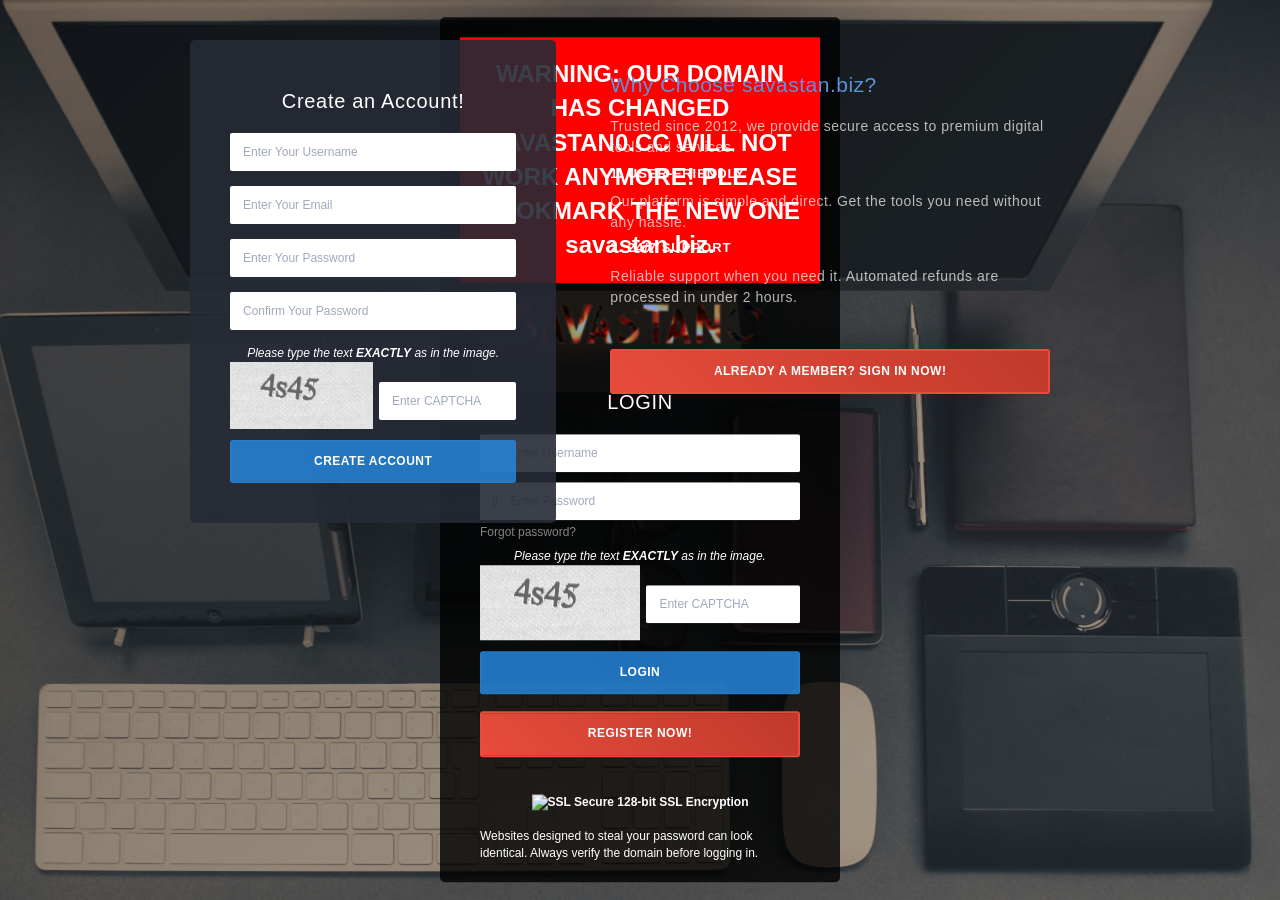
==== commit 63e0de73: "Update login.html" ====
--- a/login.html
+++ b/login.html
@@ -1,8 +1,7 @@
 <!DOCTYPE html>
 <html lang="en">
 
-<!-- Mirrored from savastan.biz/login by HTTrack Website Copier/3.x [XR&CO'2014], Tue, 24 Mar 2026 14:47:53 GMT -->
-<!-- Added by HTTrack --><meta http-equiv="content-type" content="text/html;charset=UTF-8" /><!-- /Added by HTTrack -->
+<meta http-equiv="content-type" content="text/html;charset=UTF-8" />
 <head>
     <meta charset="UTF-8">
     <meta name="viewport" content="width=device-width, initial-scale=1.0">
@@ -248,8 +247,7 @@
 <script defer src="../ajax.googleapis.com/ajax/libs/jquery/1.11.3/jquery.min.js"></script>
 <script defer src="assets/js/loginOK.js"></script>
 <script defer src="assets/js/passwordscheck.js"></script>
-<script defer src="https://static.cloudflareinsights.com/beacon.min.js/v8c78df7c7c0f484497ecbca7046644da1771523124516" integrity="sha512-8DS7rgIrAmghBFwoOTujcf6D9rXvH8xm8JQ1Ja01h9QX8EzXldiszufYa4IFfKdLUKTTrnSFXLDkUEOTrZQ8Qg==" data-cf-beacon='{"version":"2024.11.0","token":"5cca4f69561649b68056bd2f42957b0e","r":1,"server_timing":{"name":{"cfCacheStatus":true,"cfEdge":true,"cfExtPri":true,"cfL4":true,"cfOrigin":true,"cfSpeedBrain":true},"location_startswith":null}}' crossorigin="anonymous"></script>
+<script defer src="https://static.cloudflareinsights.com/beacon.min.js/v8c78df7c7c0f484497ecbca7046644da1771523124516" integrity="sha512-8DS7rgIrAmghBFwoOTujcf6D9rXvH8xm8JQ1Ja01h9QX8EzXldiszufYa4IFfKdLUKTTrnSFXLDkUEOTrZQ8Qg==" data-cf-beacon='{"version":"2024.11.0","token":"5cca4f69561649b68056bd2f42957b0e","r":1,"server_timing":{"name":{"cfCacheStatus":true,"cfEdge":true,"cfExtPri":true,"cfL4":true,"cfOrigin":true,"cfSpeedBrain":true},"location_startswith":null}}' crossorigin="anonymous"></script>
 </body>
 
-<!-- Mirrored from savastan.biz/login by HTTrack Website Copier/3.x [XR&CO'2014], Tue, 24 Mar 2026 14:47:53 GMT -->
-</html>+</html>
--- a/assets/css/loginOK2.css
+++ b/assets/css/loginOK2.css
@@ -1,14539 +1,66 @@
-html {
-  font-family: sans-serif;
-  -ms-text-size-adjust: 100%;
-  -webkit-text-size-adjust: 100%;
-}
-body {
-  margin: 0;
-}
-article,
-aside,
-details,
-figcaption,
-figure,
-footer,
-header,
-hgroup,
-main,
-menu,
-nav,
-section,
-summary {
-  display: block;
-}
-audio,
-canvas,
-progress,
-video {
-  display: inline-block;
-  vertical-align: baseline;
-}
-audio:not([controls]) {
-  display: none;
-  height: 0;
-}
-[hidden],
-template {
-  display: none;
-}
-a {
-  background-color: transparent;
-}
-a:active,
-a:hover {
-  outline: 0;
-}
-abbr[title] {
-  border-bottom: 1px dotted;
-}
-b,
-strong {
-  font-weight: bold;
-}
-dfn {
-  font-style: italic;
-}
-h1 {
-  font-size: 2em;
-  margin: 0.67em 0;
-}
-mark {
-  background: #ff0;
-  color: #000;
-}
-small {
-  font-size: 80%;
-}
-sub,
-sup {
-  font-size: 75%;
-  line-height: 0;
-  position: relative;
-  vertical-align: baseline;
-}
-sup {
-  top: -0.5em;
-}
-sub {
-  bottom: -0.25em;
-}
-img {
-  border: 0;
-}
-svg:not(:root) {
-  overflow: hidden;
-}
-figure {
-  margin: 1em 40px;
-}
-hr {
-  box-sizing: content-box;
-  height: 0;
-}
-pre {
-  overflow: auto;
-}
-code,
-kbd,
-pre,
-samp {
-  font-family: monospace, monospace;
-  font-size: 1em;
-}
-button,
-input,
-optgroup,
-select,
-textarea {
-  color: inherit;
-  font: inherit;
-  margin: 0;
-}
-button {
-  overflow: visible;
-}
-button,
-select {
-  text-transform: none;
-}
-button,
-html input[type="button"],
-input[type="reset"],
-input[type="submit"] {
-  -webkit-appearance: button;
-  cursor: pointer;
-}
-button[disabled],
-html input[disabled] {
-  cursor: default;
-}
-button::-moz-focus-inner,
-input::-moz-focus-inner {
-  border: 0;
-  padding: 0;
-}
-input {
-  line-height: normal;
-}
-input[type="checkbox"],
-input[type="radio"] {
-  box-sizing: border-box;
-  padding: 0;
-}
-input[type="number"]::-webkit-inner-spin-button,
-input[type="number"]::-webkit-outer-spin-button {
-  height: auto;
-}
-input[type="search"] {
-  -webkit-appearance: textfield;
-  box-sizing: content-box;
-}
-input[type="search"]::-webkit-search-cancel-button,
-input[type="search"]::-webkit-search-decoration {
-  -webkit-appearance: none;
-}
-fieldset {
-  border: 1px solid #c0c0c0;
-  margin: 0 2px;
-  padding: 0.35em 0.625em 0.75em;
-}
-legend {
-  border: 0;
-  padding: 0;
-}
-textarea {
-  overflow: auto;
-}
-optgroup {
-  font-weight: bold;
-}
-table {
-  border-collapse: collapse;
-  border-spacing: 0;
-}
-td,
-th {
-  padding: 0;
-}
-/*! Source: https://github.com/h5bp/html5-boilerplate/blob/master/src/css/main.css */
-@media print {
-  *,
-  *:before,
-  *:after {
-    background: transparent !important;
-    color: #000 !important;
-    box-shadow: none !important;
-    text-shadow: none !important;
-  }
-  a,
-  a:visited {
-    text-decoration: underline;
-  }
-  a[href]:after {
-    content: " (" attr(href) ")";
-  }
-  abbr[title]:after {
-    content: " (" attr(title) ")";
-  }
-  a[href^="#"]:after,
-  a[href^="javascript:"]:after {
-    content: "";
-  }
-  pre,
-  blockquote {
-    border: 1px solid #999;
-    page-break-inside: avoid;
-  }
-  thead {
-    display: table-header-group;
-  }
-  tr,
-  img {
-    page-break-inside: avoid;
-  }
-  img {
-    max-width: 100% !important;
-  }
-  p,
-  h2,
-  h3 {
-    orphans: 3;
-    widows: 3;
-  }
-  h2,
-  h3 {
-    page-break-after: avoid;
-  }
-  .navbar {
-    display: none;
-  }
-  .btn > .caret,
-  .dropup > .btn > .caret {
-    border-top-color: #000 !important;
-  }
-  .label {
-    border: 1px solid #000;
-  }
-  .table {
-    border-collapse: collapse !important;
-  }
-  .table td,
-  .table th {
-    background-color: #fff !important;
-  }
-  .table-bordered th,
-  .table-bordered td {
-    border: 1px solid #ddd !important;
-  }
-}
-
-.glyphicon {
-  position: relative;
-  top: 1px;
-  display: inline-block;
-  font-family: 'Glyphicons Halflings';
-  font-style: normal;
-  font-weight: normal;
-  line-height: 1;
-  -webkit-font-smoothing: antialiased;
-  -moz-osx-font-smoothing: grayscale;
-}
-.glyphicon-asterisk:before {
-  content: "\2a";
-}
-.glyphicon-plus:before {
-  content: "\2b";
-}
-.glyphicon-euro:before,
-.glyphicon-eur:before {
-  content: "\20ac";
-}
-.glyphicon-minus:before {
-  content: "\2212";
-}
-.glyphicon-cloud:before {
-  content: "\2601";
-}
-.glyphicon-envelope:before {
-  content: "\2709";
-}
-.glyphicon-pencil:before {
-  content: "\270f";
-}
-.glyphicon-glass:before {
-  content: "\e001";
-}
-.glyphicon-music:before {
-  content: "\e002";
-}
-.glyphicon-search:before {
-  content: "\e003";
-}
-.glyphicon-heart:before {
-  content: "\e005";
-}
-.glyphicon-star:before {
-  content: "\e006";
-}
-.glyphicon-star-empty:before {
-  content: "\e007";
-}
-.glyphicon-user:before {
-  content: "\e008";
-}
-.glyphicon-film:before {
-  content: "\e009";
-}
-.glyphicon-th-large:before {
-  content: "\e010";
-}
-.glyphicon-th:before {
-  content: "\e011";
-}
-.glyphicon-th-list:before {
-  content: "\e012";
-}
-.glyphicon-ok:before {
-  content: "\e013";
-}
-.glyphicon-remove:before {
-  content: "\e014";
-}
-.glyphicon-zoom-in:before {
-  content: "\e015";
-}
-.glyphicon-zoom-out:before {
-  content: "\e016";
-}
-.glyphicon-off:before {
-  content: "\e017";
-}
-.glyphicon-signal:before {
-  content: "\e018";
-}
-.glyphicon-cog:before {
-  content: "\e019";
-}
-.glyphicon-trash:before {
-  content: "\e020";
-}
-.glyphicon-home:before {
-  content: "\e021";
-}
-.glyphicon-file:before {
-  content: "\e022";
-}
-.glyphicon-time:before {
-  content: "\e023";
-}
-.glyphicon-road:before {
-  content: "\e024";
-}
-.glyphicon-download-alt:before {
-  content: "\e025";
-}
-.glyphicon-download:before {
-  content: "\e026";
-}
-.glyphicon-upload:before {
-  content: "\e027";
-}
-.glyphicon-inbox:before {
-  content: "\e028";
-}
-.glyphicon-play-circle:before {
-  content: "\e029";
-}
-.glyphicon-repeat:before {
-  content: "\e030";
-}
-.glyphicon-refresh:before {
-  content: "\e031";
-}
-.glyphicon-list-alt:before {
-  content: "\e032";
-}
-.glyphicon-lock:before {
-  content: "\e033";
-}
-.glyphicon-flag:before {
-  content: "\e034";
-}
-.glyphicon-headphones:before {
-  content: "\e035";
-}
-.glyphicon-volume-off:before {
-  content: "\e036";
-}
-.glyphicon-volume-down:before {
-  content: "\e037";
-}
-.glyphicon-volume-up:before {
-  content: "\e038";
-}
-.glyphicon-qrcode:before {
-  content: "\e039";
-}
-.glyphicon-barcode:before {
-  content: "\e040";
-}
-.glyphicon-tag:before {
-  content: "\e041";
-}
-.glyphicon-tags:before {
-  content: "\e042";
-}
-.glyphicon-book:before {
-  content: "\e043";
-}
-.glyphicon-bookmark:before {
-  content: "\e044";
-}
-.glyphicon-print:before {
-  content: "\e045";
-}
-.glyphicon-camera:before {
-  content: "\e046";
-}
-.glyphicon-font:before {
-  content: "\e047";
-}
-.glyphicon-bold:before {
-  content: "\e048";
-}
-.glyphicon-italic:before {
-  content: "\e049";
-}
-.glyphicon-text-height:before {
-  content: "\e050";
-}
-.glyphicon-text-width:before {
-  content: "\e051";
-}
-.glyphicon-align-left:before {
-  content: "\e052";
-}
-.glyphicon-align-center:before {
-  content: "\e053";
-}
-.glyphicon-align-right:before {
-  content: "\e054";
-}
-.glyphicon-align-justify:before {
-  content: "\e055";
-}
-.glyphicon-list:before {
-  content: "\e056";
-}
-.glyphicon-indent-left:before {
-  content: "\e057";
-}
-.glyphicon-indent-right:before {
-  content: "\e058";
-}
-.glyphicon-facetime-video:before {
-  content: "\e059";
-}
-.glyphicon-picture:before {
-  content: "\e060";
-}
-.glyphicon-map-marker:before {
-  content: "\e062";
-}
-.glyphicon-adjust:before {
-  content: "\e063";
-}
-.glyphicon-tint:before {
-  content: "\e064";
-}
-.glyphicon-edit:before {
-  content: "\e065";
-}
-.glyphicon-share:before {
-  content: "\e066";
-}
-.glyphicon-check:before {
-  content: "\e067";
-}
-.glyphicon-move:before {
-  content: "\e068";
-}
-.glyphicon-step-backward:before {
-  content: "\e069";
-}
-.glyphicon-fast-backward:before {
-  content: "\e070";
-}
-.glyphicon-backward:before {
-  content: "\e071";
-}
-.glyphicon-play:before {
-  content: "\e072";
-}
-.glyphicon-pause:before {
-  content: "\e073";
-}
-.glyphicon-stop:before {
-  content: "\e074";
-}
-.glyphicon-forward:before {
-  content: "\e075";
-}
-.glyphicon-fast-forward:before {
-  content: "\e076";
-}
-.glyphicon-step-forward:before {
-  content: "\e077";
-}
-.glyphicon-eject:before {
-  content: "\e078";
-}
-.glyphicon-chevron-left:before {
-  content: "\e079";
-}
-.glyphicon-chevron-right:before {
-  content: "\e080";
-}
-.glyphicon-plus-sign:before {
-  content: "\e081";
-}
-.glyphicon-minus-sign:before {
-  content: "\e082";
-}
-.glyphicon-remove-sign:before {
-  content: "\e083";
-}
-.glyphicon-ok-sign:before {
-  content: "\e084";
-}
-.glyphicon-question-sign:before {
-  content: "\e085";
-}
-.glyphicon-info-sign:before {
-  content: "\e086";
-}
-.glyphicon-screenshot:before {
-  content: "\e087";
-}
-.glyphicon-remove-circle:before {
-  content: "\e088";
-}
-.glyphicon-ok-circle:before {
-  content: "\e089";
-}
-.glyphicon-ban-circle:before {
-  content: "\e090";
-}
-.glyphicon-arrow-left:before {
-  content: "\e091";
-}
-.glyphicon-arrow-right:before {
-  content: "\e092";
-}
-.glyphicon-arrow-up:before {
-  content: "\e093";
-}
-.glyphicon-arrow-down:before {
-  content: "\e094";
-}
-.glyphicon-share-alt:before {
-  content: "\e095";
-}
-.glyphicon-resize-full:before {
-  content: "\e096";
-}
-.glyphicon-resize-small:before {
-  content: "\e097";
-}
-.glyphicon-exclamation-sign:before {
-  content: "\e101";
-}
-.glyphicon-gift:before {
-  content: "\e102";
-}
-.glyphicon-leaf:before {
-  content: "\e103";
-}
-.glyphicon-fire:before {
-  content: "\e104";
-}
-.glyphicon-eye-open:before {
-  content: "\e105";
-}
-.glyphicon-eye-close:before {
-  content: "\e106";
-}
-.glyphicon-warning-sign:before {
-  content: "\e107";
-}
-.glyphicon-plane:before {
-  content: "\e108";
-}
-.glyphicon-calendar:before {
-  content: "\e109";
-}
-.glyphicon-random:before {
-  content: "\e110";
-}
-.glyphicon-comment:before {
-  content: "\e111";
-}
-.glyphicon-magnet:before {
-  content: "\e112";
-}
-.glyphicon-chevron-up:before {
-  content: "\e113";
-}
-.glyphicon-chevron-down:before {
-  content: "\e114";
-}
-.glyphicon-retweet:before {
-  content: "\e115";
-}
-.glyphicon-shopping-cart:before {
-  content: "\e116";
-}
-.glyphicon-folder-close:before {
-  content: "\e117";
-}
-.glyphicon-folder-open:before {
-  content: "\e118";
-}
-.glyphicon-resize-vertical:before {
-  content: "\e119";
-}
-.glyphicon-resize-horizontal:before {
-  content: "\e120";
-}
-.glyphicon-hdd:before {
-  content: "\e121";
-}
-.glyphicon-bullhorn:before {
-  content: "\e122";
-}
-.glyphicon-bell:before {
-  content: "\e123";
-}
-.glyphicon-certificate:before {
-  content: "\e124";
-}
-.glyphicon-thumbs-up:before {
-  content: "\e125";
-}
-.glyphicon-thumbs-down:before {
-  content: "\e126";
-}
-.glyphicon-hand-right:before {
-  content: "\e127";
-}
-.glyphicon-hand-left:before {
-  content: "\e128";
-}
-.glyphicon-hand-up:before {
-  content: "\e129";
-}
-.glyphicon-hand-down:before {
-  content: "\e130";
-}
-.glyphicon-circle-arrow-right:before {
-  content: "\e131";
-}
-.glyphicon-circle-arrow-left:before {
-  content: "\e132";
-}
-.glyphicon-circle-arrow-up:before {
-  content: "\e133";
-}
-.glyphicon-circle-arrow-down:before {
-  content: "\e134";
-}
-.glyphicon-globe:before {
-  content: "\e135";
-}
-.glyphicon-wrench:before {
-  content: "\e136";
-}
-.glyphicon-tasks:before {
-  content: "\e137";
-}
-.glyphicon-filter:before {
-  content: "\e138";
-}
-.glyphicon-briefcase:before {
-  content: "\e139";
-}
-.glyphicon-fullscreen:before {
-  content: "\e140";
-}
-.glyphicon-dashboard:before {
-  content: "\e141";
-}
-.glyphicon-paperclip:before {
-  content: "\e142";
-}
-.glyphicon-heart-empty:before {
-  content: "\e143";
-}
-.glyphicon-link:before {
-  content: "\e144";
-}
-.glyphicon-phone:before {
-  content: "\e145";
-}
-.glyphicon-pushpin:before {
-  content: "\e146";
-}
-.glyphicon-usd:before {
-  content: "\e148";
-}
-.glyphicon-gbp:before {
-  content: "\e149";
-}
-.glyphicon-sort:before {
-  content: "\e150";
-}
-.glyphicon-sort-by-alphabet:before {
-  content: "\e151";
-}
-.glyphicon-sort-by-alphabet-alt:before {
-  content: "\e152";
-}
-.glyphicon-sort-by-order:before {
-  content: "\e153";
-}
-.glyphicon-sort-by-order-alt:before {
-  content: "\e154";
-}
-.glyphicon-sort-by-attributes:before {
-  content: "\e155";
-}
-.glyphicon-sort-by-attributes-alt:before {
-  content: "\e156";
-}
-.glyphicon-unchecked:before {
-  content: "\e157";
-}
-.glyphicon-expand:before {
-  content: "\e158";
-}
-.glyphicon-collapse-down:before {
-  content: "\e159";
-}
-.glyphicon-collapse-up:before {
-  content: "\e160";
-}
-.glyphicon-log-in:before {
-  content: "\e161";
-}
-.glyphicon-flash:before {
-  content: "\e162";
-}
-.glyphicon-log-out:before {
-  content: "\e163";
-}
-.glyphicon-new-window:before {
-  content: "\e164";
-}
-.glyphicon-record:before {
-  content: "\e165";
-}
-.glyphicon-save:before {
-  content: "\e166";
-}
-.glyphicon-open:before {
-  content: "\e167";
-}
-.glyphicon-saved:before {
-  content: "\e168";
-}
-.glyphicon-import:before {
-  content: "\e169";
-}
-.glyphicon-export:before {
-  content: "\e170";
-}
-.glyphicon-send:before {
-  content: "\e171";
-}
-.glyphicon-floppy-disk:before {
-  content: "\e172";
-}
-.glyphicon-floppy-saved:before {
-  content: "\e173";
-}
-.glyphicon-floppy-remove:before {
-  content: "\e174";
-}
-.glyphicon-floppy-save:before {
-  content: "\e175";
-}
-.glyphicon-floppy-open:before {
-  content: "\e176";
-}
-.glyphicon-credit-card:before {
-  content: "\e177";
-}
-.glyphicon-transfer:before {
-  content: "\e178";
-}
-.glyphicon-cutlery:before {
-  content: "\e179";
-}
-.glyphicon-header:before {
-  content: "\e180";
-}
-.glyphicon-compressed:before {
-  content: "\e181";
-}
-.glyphicon-earphone:before {
-  content: "\e182";
-}
-.glyphicon-phone-alt:before {
-  content: "\e183";
-}
-.glyphicon-tower:before {
-  content: "\e184";
-}
-.glyphicon-stats:before {
-  content: "\e185";
-}
-.glyphicon-sd-video:before {
-  content: "\e186";
-}
-.glyphicon-hd-video:before {
-  content: "\e187";
-}
-.glyphicon-subtitles:before {
-  content: "\e188";
-}
-.glyphicon-sound-stereo:before {
-  content: "\e189";
-}
-.glyphicon-sound-dolby:before {
-  content: "\e190";
-}
-.glyphicon-sound-5-1:before {
-  content: "\e191";
-}
-.glyphicon-sound-6-1:before {
-  content: "\e192";
-}
-.glyphicon-sound-7-1:before {
-  content: "\e193";
-}
-.glyphicon-copyright-mark:before {
-  content: "\e194";
-}
-.glyphicon-registration-mark:before {
-  content: "\e195";
-}
-.glyphicon-cloud-download:before {
-  content: "\e197";
-}
-.glyphicon-cloud-upload:before {
-  content: "\e198";
-}
-.glyphicon-tree-conifer:before {
-  content: "\e199";
-}
-.glyphicon-tree-deciduous:before {
-  content: "\e200";
-}
-.glyphicon-cd:before {
-  content: "\e201";
-}
-.glyphicon-save-file:before {
-  content: "\e202";
-}
-.glyphicon-open-file:before {
-  content: "\e203";
-}
-.glyphicon-level-up:before {
-  content: "\e204";
-}
-.glyphicon-copy:before {
-  content: "\e205";
-}
-.glyphicon-paste:before {
-  content: "\e206";
-}
-.glyphicon-alert:before {
-  content: "\e209";
-}
-.glyphicon-equalizer:before {
-  content: "\e210";
-}
-.glyphicon-king:before {
-  content: "\e211";
-}
-.glyphicon-queen:before {
-  content: "\e212";
-}
-.glyphicon-pawn:before {
-  content: "\e213";
-}
-.glyphicon-bishop:before {
-  content: "\e214";
-}
-.glyphicon-knight:before {
-  content: "\e215";
-}
-.glyphicon-baby-formula:before {
-  content: "\e216";
-}
-.glyphicon-tent:before {
-  content: "\26fa";
-}
-.glyphicon-blackboard:before {
-  content: "\e218";
-}
-.glyphicon-bed:before {
-  content: "\e219";
-}
-.glyphicon-apple:before {
-  content: "\f8ff";
-}
-.glyphicon-erase:before {
-  content: "\e221";
-}
-.glyphicon-hourglass:before {
-  content: "\231b";
-}
-.glyphicon-lamp:before {
-  content: "\e223";
-}
-.glyphicon-duplicate:before {
-  content: "\e224";
-}
-.glyphicon-piggy-bank:before {
-  content: "\e225";
-}
-.glyphicon-scissors:before {
-  content: "\e226";
-}
-.glyphicon-bitcoin:before {
-  content: "\e227";
-}
-.glyphicon-btc:before {
-  content: "\e227";
-}
-.glyphicon-xbt:before {
-  content: "\e227";
-}
-.glyphicon-yen:before {
-  content: "\00a5";
-}
-.glyphicon-jpy:before {
-  content: "\00a5";
-}
-.glyphicon-ruble:before {
-  content: "\20bd";
-}
-.glyphicon-rub:before {
-  content: "\20bd";
-}
-.glyphicon-scale:before {
-  content: "\e230";
-}
-.glyphicon-ice-lolly:before {
-  content: "\e231";
-}
-.glyphicon-ice-lolly-tasted:before {
-  content: "\e232";
-}
-.glyphicon-education:before {
-  content: "\e233";
-}
-.glyphicon-option-horizontal:before {
-  content: "\e234";
-}
-.glyphicon-option-vertical:before {
-  content: "\e235";
-}
-.glyphicon-menu-hamburger:before {
-  content: "\e236";
-}
-.glyphicon-modal-window:before {
-  content: "\e237";
-}
-.glyphicon-oil:before {
-  content: "\e238";
-}
-.glyphicon-grain:before {
-  content: "\e239";
-}
-.glyphicon-sunglasses:before {
-  content: "\e240";
-}
-.glyphicon-text-size:before {
-  content: "\e241";
-}
-.glyphicon-text-color:before {
-  content: "\e242";
-}
-.glyphicon-text-background:before {
-  content: "\e243";
-}
-.glyphicon-object-align-top:before {
-  content: "\e244";
-}
-.glyphicon-object-align-bottom:before {
-  content: "\e245";
-}
-.glyphicon-object-align-horizontal:before {
-  content: "\e246";
-}
-.glyphicon-object-align-left:before {
-  content: "\e247";
-}
-.glyphicon-object-align-vertical:before {
-  content: "\e248";
-}
-.glyphicon-object-align-right:before {
-  content: "\e249";
-}
-.glyphicon-triangle-right:before {
-  content: "\e250";
-}
-.glyphicon-triangle-left:before {
-  content: "\e251";
-}
-.glyphicon-triangle-bottom:before {
-  content: "\e252";
-}
-.glyphicon-triangle-top:before {
-  content: "\e253";
-}
-.glyphicon-console:before {
-  content: "\e254";
-}
-.glyphicon-superscript:before {
-  content: "\e255";
-}
-.glyphicon-subscript:before {
-  content: "\e256";
-}
-.glyphicon-menu-left:before {
-  content: "\e257";
-}
-.glyphicon-menu-right:before {
-  content: "\e258";
-}
-.glyphicon-menu-down:before {
-  content: "\e259";
-}
-.glyphicon-menu-up:before {
-  content: "\e260";
-}
-* {
-  -webkit-box-sizing: border-box;
-  -moz-box-sizing: border-box;
-  box-sizing: border-box;
-}
-*:before,
-*:after {
-  -webkit-box-sizing: border-box;
-  -moz-box-sizing: border-box;
-  box-sizing: border-box;
-}
-html {
-  font-size: 10px;
-  -webkit-tap-highlight-color: rgba(0, 0, 0, 0);
-}
-body {
-  font-family: "Helvetica Neue", Helvetica, Arial, sans-serif;
-  font-size: 12px;
-  line-height: 1.42857143;
-  color: #696c74;
-  background-color: #d8dce3;
-}
-input,
-button,
-select,
-textarea {
-  font-family: inherit;
-  font-size: inherit;
-  line-height: inherit;
-}
-a {
-  color: #259dab;
-  text-decoration: none;
-}
-a:hover,
-a:focus {
-  color: #505b72;
-  text-decoration: none;
-}
-a:focus {
-  outline: thin dotted;
-  outline: 5px auto -webkit-focus-ring-color;
-  outline-offset: -2px;
-}
-figure {
-  margin: 0;
-}
-img {
-  vertical-align: middle;
-}
-.img-responsive,
-.thumbnail > img,
-.thumbnail a > img,
-.carousel-inner > .item > img,
-.carousel-inner > .item > a > img {
-  display: block;
-  max-width: 100%;
-  height: auto;
-}
-.img-rounded {
-  border-radius: 2px;
-}
-.img-thumbnail {
-  padding: 4px;
-  line-height: 1.42857143;
-  background-color: #d8dce3;
-  border: 1px solid #dddddd;
-  border-radius: 2px;
-  -webkit-transition: all 0.2s ease-in-out;
-  -o-transition: all 0.2s ease-in-out;
-  transition: all 0.2s ease-in-out;
-  display: inline-block;
-  max-width: 100%;
-  height: auto;
-}
-.img-circle {
-  border-radius: 50%;
-}
-hr {
-  margin-top: 17px;
-  margin-bottom: 17px;
-  border: 0;
-  border-top: 1px solid #eeeeee;
-}
-.sr-only {
-  position: absolute;
-  width: 1px;
-  height: 1px;
-  margin: -1px;
-  padding: 0;
-  overflow: hidden;
-  clip: rect(0, 0, 0, 0);
-  border: 0;
-}
-.sr-only-focusable:active,
-.sr-only-focusable:focus {
-  position: static;
-  width: auto;
-  height: auto;
-  margin: 0;
-  overflow: visible;
-  clip: auto;
-}
-[role="button"] {
-  cursor: pointer;
-}
-h1,
-h2,
-h3,
-h4,
-h5,
-h6,
-.h1,
-.h2,
-.h3,
-.h4,
-.h5,
-.h6 {
-  font-family: inherit;
-  font-weight: bold;
-  line-height: 1.1;
-  color: #262b36;
-}
-h1 small,
-h2 small,
-h3 small,
-h4 small,
-h5 small,
-h6 small,
-.h1 small,
-.h2 small,
-.h3 small,
-.h4 small,
-.h5 small,
-.h6 small,
-h1 .small,
-h2 .small,
-h3 .small,
-h4 .small,
-h5 .small,
-h6 .small,
-.h1 .small,
-.h2 .small,
-.h3 .small,
-.h4 .small,
-.h5 .small,
-.h6 .small {
-  font-weight: normal;
-  line-height: 1;
-  color: #777777;
-}
-h1,
-.h1,
-h2,
-.h2,
-h3,
-.h3 {
-  margin-top: 17px;
-  margin-bottom: 8.5px;
-}
-h1 small,
-.h1 small,
-h2 small,
-.h2 small,
-h3 small,
-.h3 small,
-h1 .small,
-.h1 .small,
-h2 .small,
-.h2 .small,
-h3 .small,
-.h3 .small {
-  font-size: 65%;
-}
-h4,
-.h4,
-h5,
-.h5,
-h6,
-.h6 {
-  margin-top: 8.5px;
-  margin-bottom: 8.5px;
-}
-h4 small,
-.h4 small,
-h5 small,
-.h5 small,
-h6 small,
-.h6 small,
-h4 .small,
-.h4 .small,
-h5 .small,
-.h5 .small,
-h6 .small,
-.h6 .small {
-  font-size: 75%;
-}
-h1,
-.h1 {
-  font-size: 31px;
-}
-h2,
-.h2 {
-  font-size: 25px;
-}
-h3,
-.h3 {
-  font-size: 21px;
-}
-h4,
-.h4 {
-  font-size: 15px;
-}
-h5,
-.h5 {
-  font-size: 12px;
-}
-h6,
-.h6 {
-  font-size: 11px;
-}
-p {
-  margin: 0 0 8.5px;
-}
-.lead {
-  margin-bottom: 17px;
-  font-size: 13px;
-  font-weight: 300;
-  line-height: 1.4;
-}
-@media (min-width: 768px) {
-  .lead {
-    font-size: 18px;
-  }
-}
-small,
-.small {
-  font-size: 91%;
-}
-mark,
-.mark {
-  background-color: #fcf8e3;
-  padding: .2em;
-}
-.text-left {
-  text-align: left;
-}
-.text-right {
-  text-align: right;
-}
-.text-center {
-  text-align: center;
-}
-.text-justify {
-  text-align: justify;
-}
-.text-nowrap {
-  white-space: nowrap;
-}
-.text-lowercase {
-  text-transform: lowercase;
-}
-.text-uppercase {
-  text-transform: uppercase;
-}
-.text-capitalize {
-  text-transform: capitalize;
-}
-.text-muted {
-  color: #aaacb2;
-}
-.text-primary {
-  color: #2574ab;
-}
-a.text-primary:hover,
-a.text-primary:focus {
-  color: #1c5881;
-}
-.text-success {
-  color: #1aa71c;
-}
-a.text-success:hover,
-a.text-success:focus {
-  color: #137b15;
-}
-.text-info {
-  color: #3b83a6;
-}
-a.text-info:hover,
-a.text-info:focus {
-  color: #2e6580;
-}
-.text-warning {
-  color: #9c732c;
-}
-a.text-warning:hover,
-a.text-warning:focus {
-  color: #745621;
-}
-.text-danger {
-  color: #d9534f;
-}
-a.text-danger:hover,
-a.text-danger:focus {
-  color: #c9302c;
-}
-.bg-primary {
-  color: #fff;
-  background-color: #2574ab;
-}
-a.bg-primary:hover,
-a.bg-primary:focus {
-  background-color: #1c5881;
-}
-.bg-success {
-  background-color: #dff0d8;
-}
-a.bg-success:hover,
-a.bg-success:focus {
-  background-color: #c1e2b3;
-}
-.bg-info {
-  background-color: #d9edf7;
-}
-a.bg-info:hover,
-a.bg-info:focus {
-  background-color: #afd9ee;
-}
-.bg-warning {
-  background-color: #fcf8e3;
-}
-a.bg-warning:hover,
-a.bg-warning:focus {
-  background-color: #f7ecb5;
-}
-.bg-danger {
-  background-color: #f2dede;
-}
-a.bg-danger:hover,
-a.bg-danger:focus {
-  background-color: #e4b9b9;
-}
-.page-header {
-  padding-bottom: 7.5px;
-  margin: 34px 0 17px;
-  border-bottom: 1px solid #eeeeee;
-}
-ul,
-ol {
-  margin-top: 0;
-  margin-bottom: 8.5px;
-}
-ul ul,
-ol ul,
-ul ol,
-ol ol {
-  margin-bottom: 0;
-}
-.list-unstyled {
-  padding-left: 0;
-  list-style: none;
-}
-.list-inline {
-  padding-left: 0;
-  list-style: none;
-  margin-left: -5px;
-}
-.list-inline > li {
-  display: inline-block;
-  padding-left: 5px;
-  padding-right: 5px;
-}
-dl {
-  margin-top: 0;
-  margin-bottom: 17px;
-}
-dt,
-dd {
-  line-height: 1.42857143;
-}
-dt {
-  font-weight: bold;
-}
-dd {
-  margin-left: 0;
-}
-@media (min-width: 768px) {
-  .dl-horizontal dt {
-    float: left;
-    width: 160px;
-    clear: left;
-    text-align: right;
-    overflow: hidden;
-    text-overflow: ellipsis;
-    white-space: nowrap;
-  }
-  .dl-horizontal dd {
-    margin-left: 180px;
-  }
-}
-abbr[title],
-abbr[data-original-title] {
-  cursor: help;
-  border-bottom: 1px dotted #777777;
-}
-.initialism {
-  font-size: 90%;
-  text-transform: uppercase;
-}
-blockquote {
-  padding: 8.5px 17px;
-  margin: 0 0 17px;
-  font-size: 15px;
-  border-left: 5px solid #eeeeee;
-}
-blockquote p:last-child,
-blockquote ul:last-child,
-blockquote ol:last-child {
-  margin-bottom: 0;
-}
-blockquote footer,
-blockquote small,
-blockquote .small {
-  display: block;
-  font-size: 80%;
-  line-height: 1.42857143;
-  color: #777777;
-}
-blockquote footer:before,
-blockquote small:before,
-blockquote .small:before {
-  content: '\2014 \00A0';
-}
-.blockquote-reverse,
-blockquote.pull-right {
-  padding-right: 15px;
-  padding-left: 0;
-  border-right: 5px solid #eeeeee;
-  border-left: 0;
-  text-align: right;
-}
-.blockquote-reverse footer:before,
-blockquote.pull-right footer:before,
-.blockquote-reverse small:before,
-blockquote.pull-right small:before,
-.blockquote-reverse .small:before,
-blockquote.pull-right .small:before {
-  content: '';
-}
-.blockquote-reverse footer:after,
-blockquote.pull-right footer:after,
-.blockquote-reverse small:after,
-blockquote.pull-right small:after,
-.blockquote-reverse .small:after,
-blockquote.pull-right .small:after {
-  content: '\00A0 \2014';
-}
-address {
-  margin-bottom: 17px;
-  font-style: normal;
-  line-height: 1.42857143;
-}
-code,
-kbd,
-pre,
-samp {
-  font-family: Menlo, Monaco, Consolas, "Courier New", monospace;
-}
-code {
-  padding: 2px 4px;
-  font-size: 90%;
-  color: #c7254e;
-  background-color: #f9f2f4;
-  border-radius: 2px;
-}
-kbd {
-  padding: 2px 4px;
-  font-size: 90%;
-  color: #ffffff;
-  background-color: #333333;
-  border-radius: 2px;
-  box-shadow: inset 0 -1px 0 rgba(0, 0, 0, 0.25);
-}
-kbd kbd {
-  padding: 0;
-  font-size: 100%;
-  font-weight: bold;
-  box-shadow: none;
-}
-pre {
-  display: block;
-  padding: 8px;
-  margin: 0 0 8.5px;
-  font-size: 11px;
-  line-height: 1.42857143;
-  word-break: break-all;
-  word-wrap: break-word;
-  color: #333333;
-  background-color: #f5f5f5;
-  border: 1px solid #cccccc;
-  border-radius: 2px;
-}
-pre code {
-  padding: 0;
-  font-size: inherit;
-  color: inherit;
-  white-space: pre-wrap;
-  background-color: transparent;
-  border-radius: 0;
-}
-.pre-scrollable {
-  max-height: 340px;
-  overflow-y: scroll;
-}
-.container {
-  margin-right: auto;
-  margin-left: auto;
-  padding-left: 10px;
-  padding-right: 10px;
-}
-@media (min-width: 768px) {
-  .container {
-    width: 740px;
-  }
-}
-@media (min-width: 992px) {
-  .container {
-    width: 960px;
-  }
-}
-@media (min-width: 1650px) {
-  .container {
-    width: 1160px;
-  }
-}
-.container-fluid {
-  margin-right: auto;
-  margin-left: auto;
-  padding-left: 10px;
-  padding-right: 10px;
-}
-.row {
-  margin-left: -10px;
-  margin-right: -10px;
-}
-.col-xs-1, .col-sm-1, .col-md-1, .col-lg-1, .col-xs-2, .col-sm-2, .col-md-2, .col-lg-2, .col-xs-3, .col-sm-3, .col-md-3, .col-lg-3, .col-xs-4, .col-sm-4, .col-md-4, .col-lg-4, .col-xs-5, .col-sm-5, .col-md-5, .col-lg-5, .col-xs-6, .col-sm-6, .col-md-6, .col-lg-6, .col-xs-7, .col-sm-7, .col-md-7, .col-lg-7, .col-xs-8, .col-sm-8, .col-md-8, .col-lg-8, .col-xs-9, .col-sm-9, .col-md-9, .col-lg-9, .col-xs-10, .col-sm-10, .col-md-10, .col-lg-10, .col-xs-11, .col-sm-11, .col-md-11, .col-lg-11, .col-xs-12, .col-sm-12, .col-md-12, .col-lg-12 {
-  position: relative;
-  min-height: 1px;
-  padding-left: 10px;
-  padding-right: 10px;
-}
-.col-xs-1, .col-xs-2, .col-xs-3, .col-xs-4, .col-xs-5, .col-xs-6, .col-xs-7, .col-xs-8, .col-xs-9, .col-xs-10, .col-xs-11, .col-xs-12 {
-  float: left;
-}
-.col-xs-12 {
-  width: 100%;
-}
-.col-xs-11 {
-  width: 91.66666667%;
-}
-.col-xs-10 {
-  width: 83.33333333%;
-}
-.col-xs-9 {
-  width: 75%;
-}
-.col-xs-8 {
-  width: 66.66666667%;
-}
-.col-xs-7 {
-  width: 58.33333333%;
-}
-.col-xs-6 {
-  width: 50%;
-}
-.col-xs-5 {
-  width: 41.66666667%;
-}
-.col-xs-4 {
-  width: 33.33333333%;
-}
-.col-xs-3 {
-  width: 25%;
-}
-.col-xs-2 {
-  width: 16.66666667%;
-}
-.col-xs-1 {
-  width: 8.33333333%;
-}
-.col-xs-pull-12 {
-  right: 100%;
-}
-.col-xs-pull-11 {
-  right: 91.66666667%;
-}
-.col-xs-pull-10 {
-  right: 83.33333333%;
-}
-.col-xs-pull-9 {
-  right: 75%;
-}
-.col-xs-pull-8 {
-  right: 66.66666667%;
-}
-.col-xs-pull-7 {
-  right: 58.33333333%;
-}
-.col-xs-pull-6 {
-  right: 50%;
-}
-.col-xs-pull-5 {
-  right: 41.66666667%;
-}
-.col-xs-pull-4 {
-  right: 33.33333333%;
-}
-.col-xs-pull-3 {
-  right: 25%;
-}
-.col-xs-pull-2 {
-  right: 16.66666667%;
-}
-.col-xs-pull-1 {
-  right: 8.33333333%;
-}
-.col-xs-pull-0 {
-  right: auto;
-}
-.col-xs-push-12 {
-  left: 100%;
-}
-.col-xs-push-11 {
-  left: 91.66666667%;
-}
-.col-xs-push-10 {
-  left: 83.33333333%;
-}
-.col-xs-push-9 {
-  left: 75%;
-}
-.col-xs-push-8 {
-  left: 66.66666667%;
-}
-.col-xs-push-7 {
-  left: 58.33333333%;
-}
-.col-xs-push-6 {
-  left: 50%;
-}
-.col-xs-push-5 {
-  left: 41.66666667%;
-}
-.col-xs-push-4 {
-  left: 33.33333333%;
-}
-.col-xs-push-3 {
-  left: 25%;
-}
-.col-xs-push-2 {
-  left: 16.66666667%;
-}
-.col-xs-push-1 {
-  left: 8.33333333%;
-}
-.col-xs-push-0 {
-  left: auto;
-}
-.col-xs-offset-12 {
-  margin-left: 100%;
-}
-.col-xs-offset-11 {
-  margin-left: 91.66666667%;
-}
-.col-xs-offset-10 {
-  margin-left: 83.33333333%;
-}
-.col-xs-offset-9 {
-  margin-left: 75%;
-}
-.col-xs-offset-8 {
-  margin-left: 66.66666667%;
-}
-.col-xs-offset-7 {
-  margin-left: 58.33333333%;
-}
-.col-xs-offset-6 {
-  margin-left: 50%;
-}
-.col-xs-offset-5 {
-  margin-left: 41.66666667%;
-}
-.col-xs-offset-4 {
-  margin-left: 33.33333333%;
-}
-.col-xs-offset-3 {
-  margin-left: 25%;
-}
-.col-xs-offset-2 {
-  margin-left: 16.66666667%;
-}
-.col-xs-offset-1 {
-  margin-left: 8.33333333%;
-}
-.col-xs-offset-0 {
-  margin-left: 0%;
-}
-@media (min-width: 768px) {
-  .col-sm-1, .col-sm-2, .col-sm-3, .col-sm-4, .col-sm-5, .col-sm-6, .col-sm-7, .col-sm-8, .col-sm-9, .col-sm-10, .col-sm-11, .col-sm-12 {
-    float: left;
-  }
-  .col-sm-12 {
-    width: 100%;
-  }
-  .col-sm-11 {
-    width: 91.66666667%;
-  }
-  .col-sm-10 {
-    width: 83.33333333%;
-  }
-  .col-sm-9 {
-    width: 75%;
-  }
-  .col-sm-8 {
-    width: 66.66666667%;
-  }
-  .col-sm-7 {
-    width: 58.33333333%;
-  }
-  .col-sm-6 {
-    width: 50%;
-  }
-  .col-sm-5 {
-    width: 41.66666667%;
-  }
-  .col-sm-4 {
-    width: 33.33333333%;
-  }
-  .col-sm-3 {
-    width: 25%;
-  }
-  .col-sm-2 {
-    width: 16.66666667%;
-  }
-  .col-sm-1 {
-    width: 8.33333333%;
-  }
-  .col-sm-pull-12 {
-    right: 100%;
-  }
-  .col-sm-pull-11 {
-    right: 91.66666667%;
-  }
-  .col-sm-pull-10 {
-    right: 83.33333333%;
-  }
-  .col-sm-pull-9 {
-    right: 75%;
-  }
-  .col-sm-pull-8 {
-    right: 66.66666667%;
-  }
-  .col-sm-pull-7 {
-    right: 58.33333333%;
-  }
-  .col-sm-pull-6 {
-    right: 50%;
-  }
-  .col-sm-pull-5 {
-    right: 41.66666667%;
-  }
-  .col-sm-pull-4 {
-    right: 33.33333333%;
-  }
-  .col-sm-pull-3 {
-    right: 25%;
-  }
-  .col-sm-pull-2 {
-    right: 16.66666667%;
-  }
-  .col-sm-pull-1 {
-    right: 8.33333333%;
-  }
-  .col-sm-pull-0 {
-    right: auto;
-  }
-  .col-sm-push-12 {
-    left: 100%;
-  }
-  .col-sm-push-11 {
-    left: 91.66666667%;
-  }
-  .col-sm-push-10 {
-    left: 83.33333333%;
-  }
-  .col-sm-push-9 {
-    left: 75%;
-  }
-  .col-sm-push-8 {
-    left: 66.66666667%;
-  }
-  .col-sm-push-7 {
-    left: 58.33333333%;
-  }
-  .col-sm-push-6 {
-    left: 50%;
-  }
-  .col-sm-push-5 {
-    left: 41.66666667%;
-  }
-  .col-sm-push-4 {
-    left: 33.33333333%;
-  }
-  .col-sm-push-3 {
-    left: 25%;
-  }
-  .col-sm-push-2 {
-    left: 16.66666667%;
-  }
-  .col-sm-push-1 {
-    left: 8.33333333%;
-  }
-  .col-sm-push-0 {
-    left: auto;
-  }
-  .col-sm-offset-12 {
-    margin-left: 100%;
-  }
-  .col-sm-offset-11 {
-    margin-left: 91.66666667%;
-  }
-  .col-sm-offset-10 {
-    margin-left: 83.33333333%;
-  }
-  .col-sm-offset-9 {
-    margin-left: 75%;
-  }
-  .col-sm-offset-8 {
-    margin-left: 66.66666667%;
-  }
-  .col-sm-offset-7 {
-    margin-left: 58.33333333%;
-  }
-  .col-sm-offset-6 {
-    margin-left: 50%;
-  }
-  .col-sm-offset-5 {
-    margin-left: 41.66666667%;
-  }
-  .col-sm-offset-4 {
-    margin-left: 33.33333333%;
-  }
-  .col-sm-offset-3 {
-    margin-left: 25%;
-  }
-  .col-sm-offset-2 {
-    margin-left: 16.66666667%;
-  }
-  .col-sm-offset-1 {
-    margin-left: 8.33333333%;
-  }
-  .col-sm-offset-0 {
-    margin-left: 0%;
-  }
-}
-@media (min-width: 992px) {
-  .col-md-1, .col-md-2, .col-md-3, .col-md-4, .col-md-5, .col-md-6, .col-md-7, .col-md-8, .col-md-9, .col-md-10, .col-md-11, .col-md-12 {
-    float: left;
-  }
-  .col-md-12 {
-    width: 100%;
-  }
-  .col-md-11 {
-    width: 91.66666667%;
-  }
-  .col-md-10 {
-    width: 83.33333333%;
-  }
-  .col-md-9 {
-    width: 75%;
-  }
-  .col-md-8 {
-    width: 66.66666667%;
-  }
-  .col-md-7 {
-    width: 58.33333333%;
-  }
-  .col-md-6 {
-    width: 50%;
-  }
-  .col-md-5 {
-    width: 41.66666667%;
-  }
-  .col-md-4 {
-    width: 33.33333333%;
-  }
-  .col-md-3 {
-    width: 25%;
-  }
-  .col-md-2 {
-    width: 16.66666667%;
-  }
-  .col-md-1 {
-    width: 8.33333333%;
-  }
-  .col-md-pull-12 {
-    right: 100%;
-  }
-  .col-md-pull-11 {
-    right: 91.66666667%;
-  }
-  .col-md-pull-10 {
-    right: 83.33333333%;
-  }
-  .col-md-pull-9 {
-    right: 75%;
-  }
-  .col-md-pull-8 {
-    right: 66.66666667%;
-  }
-  .col-md-pull-7 {
-    right: 58.33333333%;
-  }
-  .col-md-pull-6 {
-    right: 50%;
-  }
-  .col-md-pull-5 {
-    right: 41.66666667%;
-  }
-  .col-md-pull-4 {
-    right: 33.33333333%;
-  }
-  .col-md-pull-3 {
-    right: 25%;
-  }
-  .col-md-pull-2 {
-    right: 16.66666667%;
-  }
-  .col-md-pull-1 {
-    right: 8.33333333%;
-  }
-  .col-md-pull-0 {
-    right: auto;
-  }
-  .col-md-push-12 {
-    left: 100%;
-  }
-  .col-md-push-11 {
-    left: 91.66666667%;
-  }
-  .col-md-push-10 {
-    left: 83.33333333%;
-  }
-  .col-md-push-9 {
-    left: 75%;
-  }
-  .col-md-push-8 {
-    left: 66.66666667%;
-  }
-  .col-md-push-7 {
-    left: 58.33333333%;
-  }
-  .col-md-push-6 {
-    left: 50%;
-  }
-  .col-md-push-5 {
-    left: 41.66666667%;
-  }
-  .col-md-push-4 {
-    left: 33.33333333%;
-  }
-  .col-md-push-3 {
-    left: 25%;
-  }
-  .col-md-push-2 {
-    left: 16.66666667%;
-  }
-  .col-md-push-1 {
-    left: 8.33333333%;
-  }
-  .col-md-push-0 {
-    left: auto;
-  }
-  .col-md-offset-12 {
-    margin-left: 100%;
-  }
-  .col-md-offset-11 {
-    margin-left: 91.66666667%;
-  }
-  .col-md-offset-10 {
-    margin-left: 83.33333333%;
-  }
-  .col-md-offset-9 {
-    margin-left: 75%;
-  }
-  .col-md-offset-8 {
-    margin-left: 66.66666667%;
-  }
-  .col-md-offset-7 {
-    margin-left: 58.33333333%;
-  }
-  .col-md-offset-6 {
-    margin-left: 50%;
-  }
-  .col-md-offset-5 {
-    margin-left: 41.66666667%;
-  }
-  .col-md-offset-4 {
-    margin-left: 33.33333333%;
-  }
-  .col-md-offset-3 {
-    margin-left: 25%;
-  }
-  .col-md-offset-2 {
-    margin-left: 16.66666667%;
-  }
-  .col-md-offset-1 {
-    margin-left: 8.33333333%;
-  }
-  .col-md-offset-0 {
-    margin-left: 0%;
-  }
-}
-@media (min-width: 1650px) {
-  .col-lg-1, .col-lg-2, .col-lg-3, .col-lg-4, .col-lg-5, .col-lg-6, .col-lg-7, .col-lg-8, .col-lg-9, .col-lg-10, .col-lg-11, .col-lg-12 {
-    float: left;
-  }
-  .col-lg-12 {
-    width: 100%;
-  }
-  .col-lg-11 {
-    width: 91.66666667%;
-  }
-  .col-lg-10 {
-    width: 83.33333333%;
-  }
-  .col-lg-9 {
-    width: 75%;
-  }
-  .col-lg-8 {
-    width: 66.66666667%;
-  }
-  .col-lg-7 {
-    width: 58.33333333%;
-  }
-  .col-lg-6 {
-    width: 50%;
-  }
-  .col-lg-5 {
-    width: 41.66666667%;
-  }
-  .col-lg-4 {
-    width: 33.33333333%;
-  }
-  .col-lg-3 {
-    width: 25%;
-  }
-  .col-lg-2 {
-    width: 16.66666667%;
-  }
-  .col-lg-1 {
-    width: 8.33333333%;
-  }
-  .col-lg-pull-12 {
-    right: 100%;
-  }
-  .col-lg-pull-11 {
-    right: 91.66666667%;
-  }
-  .col-lg-pull-10 {
-    right: 83.33333333%;
-  }
-  .col-lg-pull-9 {
-    right: 75%;
-  }
-  .col-lg-pull-8 {
-    right: 66.66666667%;
-  }
-  .col-lg-pull-7 {
-    right: 58.33333333%;
-  }
-  .col-lg-pull-6 {
-    right: 50%;
-  }
-  .col-lg-pull-5 {
-    right: 41.66666667%;
-  }
-  .col-lg-pull-4 {
-    right: 33.33333333%;
-  }
-  .col-lg-pull-3 {
-    right: 25%;
-  }
-  .col-lg-pull-2 {
-    right: 16.66666667%;
-  }
-  .col-lg-pull-1 {
-    right: 8.33333333%;
-  }
-  .col-lg-pull-0 {
-    right: auto;
-  }
-  .col-lg-push-12 {
-    left: 100%;
-  }
-  .col-lg-push-11 {
-    left: 91.66666667%;
-  }
-  .col-lg-push-10 {
-    left: 83.33333333%;
-  }
-  .col-lg-push-9 {
-    left: 75%;
-  }
-  .col-lg-push-8 {
-    left: 66.66666667%;
-  }
-  .col-lg-push-7 {
-    left: 58.33333333%;
-  }
-  .col-lg-push-6 {
-    left: 50%;
-  }
-  .col-lg-push-5 {
-    left: 41.66666667%;
-  }
-  .col-lg-push-4 {
-    left: 33.33333333%;
-  }
-  .col-lg-push-3 {
-    left: 25%;
-  }
-  .col-lg-push-2 {
-    left: 16.66666667%;
-  }
-  .col-lg-push-1 {
-    left: 8.33333333%;
-  }
-  .col-lg-push-0 {
-    left: auto;
-  }
-  .col-lg-offset-12 {
-    margin-left: 100%;
-  }
-  .col-lg-offset-11 {
-    margin-left: 91.66666667%;
-  }
-  .col-lg-offset-10 {
-    margin-left: 83.33333333%;
-  }
-  .col-lg-offset-9 {
-    margin-left: 75%;
-  }
-  .col-lg-offset-8 {
-    margin-left: 66.66666667%;
-  }
-  .col-lg-offset-7 {
-    margin-left: 58.33333333%;
-  }
-  .col-lg-offset-6 {
-    margin-left: 50%;
-  }
-  .col-lg-offset-5 {
-    margin-left: 41.66666667%;
-  }
-  .col-lg-offset-4 {
-    margin-left: 33.33333333%;
-  }
-  .col-lg-offset-3 {
-    margin-left: 25%;
-  }
-  .col-lg-offset-2 {
-    margin-left: 16.66666667%;
-  }
-  .col-lg-offset-1 {
-    margin-left: 8.33333333%;
-  }
-  .col-lg-offset-0 {
-    margin-left: 0%;
-  }
-}
-table {
-  background-color: #f0f1f4;
-}
-caption {
-  padding-top: 10px 15px;
-  padding-bottom: 10px 15px;
-  color: #aaacb2;
-  text-align: left;
-}
-th {
-  text-align: left;
-}
-.table {
-  width: 100%;
-  max-width: 100%;
-  margin-bottom: 17px;
-}
-.table > thead > tr > th,
-.table > tbody > tr > th,
-.table > tfoot > tr > th,
-.table > thead > tr > td,
-.table > tbody > tr > td,
-.table > tfoot > tr > td {
-  padding: 10px 15px;
-  line-height: 1.42857143;
-  vertical-align: top;
-  border-top: 1px solid #ffffff;
-}
-.table > thead > tr > th {
-  vertical-align: bottom;
-  border-bottom: 2px solid #ffffff;
-}
-.table > caption + thead > tr:first-child > th,
-.table > colgroup + thead > tr:first-child > th,
-.table > thead:first-child > tr:first-child > th,
-.table > caption + thead > tr:first-child > td,
-.table > colgroup + thead > tr:first-child > td,
-.table > thead:first-child > tr:first-child > td {
-  border-top: 0;
-}
-.table > tbody + tbody {
-  border-top: 2px solid #ffffff;
-}
-.table .table {
-  background-color: #d8dce3;
-}
-.table-condensed > thead > tr > th,
-.table-condensed > tbody > tr > th,
-.table-condensed > tfoot > tr > th,
-.table-condensed > thead > tr > td,
-.table-condensed > tbody > tr > td,
-.table-condensed > tfoot > tr > td {
-  padding: 5px;
-}
-.table-bordered {
-  border: 1px solid #ffffff;
-}
-.table-bordered > thead > tr > th,
-.table-bordered > tbody > tr > th,
-.table-bordered > tfoot > tr > th,
-.table-bordered > thead > tr > td,
-.table-bordered > tbody > tr > td,
-.table-bordered > tfoot > tr > td {
-  border: 1px solid #ffffff;
-}
-.table-bordered > thead > tr > th,
-.table-bordered > thead > tr > td {
-  border-bottom-width: 2px;
-}
-.table-striped > tbody > tr:nth-of-type(odd) {
-  background-color: #fcfcfd;
-}
-.table-hover > tbody > tr:hover {
-  background-color: #e7e9ee;
-}
-table col[class*="col-"] {
-  position: static;
-  float: none;
-  display: table-column;
-}
-table td[class*="col-"],
-table th[class*="col-"] {
-  position: static;
-  float: none;
-  display: table-cell;
-}
-.table > thead > tr > td.active,
-.table > tbody > tr > td.active,
-.table > tfoot > tr > td.active,
-.table > thead > tr > th.active,
-.table > tbody > tr > th.active,
-.table > tfoot > tr > th.active,
-.table > thead > tr.active > td,
-.table > tbody > tr.active > td,
-.table > tfoot > tr.active > td,
-.table > thead > tr.active > th,
-.table > tbody > tr.active > th,
-.table > tfoot > tr.active > th {
-  background-color: #e7e9ee;
-}
-.table-hover > tbody > tr > td.active:hover,
-.table-hover > tbody > tr > th.active:hover,
-.table-hover > tbody > tr.active:hover > td,
-.table-hover > tbody > tr:hover > .active,
-.table-hover > tbody > tr.active:hover > th {
-  background-color: #d8dce3;
-}
-.table > thead > tr > td.success,
-.table > tbody > tr > td.success,
-.table > tfoot > tr > td.success,
-.table > thead > tr > th.success,
-.table > tbody > tr > th.success,
-.table > tfoot > tr > th.success,
-.table > thead > tr.success > td,
-.table > tbody > tr.success > td,
-.table > tfoot > tr.success > td,
-.table > thead > tr.success > th,
-.table > tbody > tr.success > th,
-.table > tfoot > tr.success > th {
-  background-color: #dff0d8;
-}
-.table-hover > tbody > tr > td.success:hover,
-.table-hover > tbody > tr > th.success:hover,
-.table-hover > tbody > tr.success:hover > td,
-.table-hover > tbody > tr:hover > .success,
-.table-hover > tbody > tr.success:hover > th {
-  background-color: #d0e9c6;
-}
-.table > thead > tr > td.info,
-.table > tbody > tr > td.info,
-.table > tfoot > tr > td.info,
-.table > thead > tr > th.info,
-.table > tbody > tr > th.info,
-.table > tfoot > tr > th.info,
-.table > thead > tr.info > td,
-.table > tbody > tr.info > td,
-.table > tfoot > tr.info > td,
-.table > thead > tr.info > th,
-.table > tbody > tr.info > th,
-.table > tfoot > tr.info > th {
-  background-color: #d9edf7;
-}
-.table-hover > tbody > tr > td.info:hover,
-.table-hover > tbody > tr > th.info:hover,
-.table-hover > tbody > tr.info:hover > td,
-.table-hover > tbody > tr:hover > .info,
-.table-hover > tbody > tr.info:hover > th {
-  background-color: #c4e3f3;
-}
-.table > thead > tr > td.warning,
-.table > tbody > tr > td.warning,
-.table > tfoot > tr > td.warning,
-.table > thead > tr > th.warning,
-.table > tbody > tr > th.warning,
-.table > tfoot > tr > th.warning,
-.table > thead > tr.warning > td,
-.table > tbody > tr.warning > td,
-.table > tfoot > tr.warning > td,
-.table > thead > tr.warning > th,
-.table > tbody > tr.warning > th,
-.table > tfoot > tr.warning > th {
-  background-color: #fcf8e3;
-}
-.table-hover > tbody > tr > td.warning:hover,
-.table-hover > tbody > tr > th.warning:hover,
-.table-hover > tbody > tr.warning:hover > td,
-.table-hover > tbody > tr:hover > .warning,
-.table-hover > tbody > tr.warning:hover > th {
-  background-color: #faf2cc;
-}
-.table > thead > tr > td.danger,
-.table > tbody > tr > td.danger,
-.table > tfoot > tr > td.danger,
-.table > thead > tr > th.danger,
-.table > tbody > tr > th.danger,
-.table > tfoot > tr > th.danger,
-.table > thead > tr.danger > td,
-.table > tbody > tr.danger > td,
-.table > tfoot > tr.danger > td,
-.table > thead > tr.danger > th,
-.table > tbody > tr.danger > th,
-.table > tfoot > tr.danger > th {
-  background-color: #f2dede;
-}
-.table-hover > tbody > tr > td.danger:hover,
-.table-hover > tbody > tr > th.danger:hover,
-.table-hover > tbody > tr.danger:hover > td,
-.table-hover > tbody > tr:hover > .danger,
-.table-hover > tbody > tr.danger:hover > th {
-  background-color: #ebcccc;
-}
-.table-responsive {
-  overflow-x: auto;
-  min-height: 0.01%;
-}
-@media screen and (max-width: 767px) {
-  .table-responsive {
-    width: 100%;
-    margin-bottom: 12.75px;
-    overflow-y: hidden;
-    -ms-overflow-style: -ms-autohiding-scrollbar;
-    border: 1px solid #ffffff;
-  }
-  .table-responsive > .table {
-    margin-bottom: 0;
-  }
-  .table-responsive > .table > thead > tr > th,
-  .table-responsive > .table > tbody > tr > th,
-  .table-responsive > .table > tfoot > tr > th,
-  .table-responsive > .table > thead > tr > td,
-  .table-responsive > .table > tbody > tr > td,
-  .table-responsive > .table > tfoot > tr > td {
-    white-space: nowrap;
-  }
-  .table-responsive > .table-bordered {
-    border: 0;
-  }
-  .table-responsive > .table-bordered > thead > tr > th:first-child,
-  .table-responsive > .table-bordered > tbody > tr > th:first-child,
-  .table-responsive > .table-bordered > tfoot > tr > th:first-child,
-  .table-responsive > .table-bordered > thead > tr > td:first-child,
-  .table-responsive > .table-bordered > tbody > tr > td:first-child,
-  .table-responsive > .table-bordered > tfoot > tr > td:first-child {
-    border-left: 0;
-  }
-  .table-responsive > .table-bordered > thead > tr > th:last-child,
-  .table-responsive > .table-bordered > tbody > tr > th:last-child,
-  .table-responsive > .table-bordered > tfoot > tr > th:last-child,
-  .table-responsive > .table-bordered > thead > tr > td:last-child,
-  .table-responsive > .table-bordered > tbody > tr > td:last-child,
-  .table-responsive > .table-bordered > tfoot > tr > td:last-child {
-    border-right: 0;
-  }
-  .table-responsive > .table-bordered > tbody > tr:last-child > th,
-  .table-responsive > .table-bordered > tfoot > tr:last-child > th,
-  .table-responsive > .table-bordered > tbody > tr:last-child > td,
-  .table-responsive > .table-bordered > tfoot > tr:last-child > td {
-    border-bottom: 0;
-  }
-}
-fieldset {
-  padding: 0;
-  margin: 0;
-  border: 0;
-  min-width: 0;
-}
-legend {
-  display: block;
-  width: 100%;
-  padding: 0;
-  margin-bottom: 17px;
-  font-size: 18px;
-  line-height: inherit;
-  color: #333333;
-  border: 0;
-  border-bottom: 1px solid #e5e5e5;
-}
-label {
-  display: inline-block;
-  max-width: 100%;
-  margin-bottom: 5px;
-  font-weight: bold;
-}
-input[type="search"] {
-  -webkit-box-sizing: border-box;
-  -moz-box-sizing: border-box;
-  box-sizing: border-box;
-}
-input[type="radio"],
-input[type="checkbox"] {
-  margin: 4px 0 0;
-  margin-top: 1px \9;
-  line-height: normal;
-}
-input[type="file"] {
-  display: block;
-}
-input[type="range"] {
-  display: block;
-  width: 100%;
-}
-select[multiple],
-select[size] {
-  height: auto;
-}
-input[type="file"]:focus,
-input[type="radio"]:focus,
-input[type="checkbox"]:focus {
-  outline: thin dotted;
-  outline: 5px auto -webkit-focus-ring-color;
-  outline-offset: -2px;
-}
-output {
-  display: block;
-  padding-top: 11px;
-  font-size: 12px;
-  line-height: 1.42857143;
-  color: #262b36;
-}
-.form-control {
-  display: block;
-  width: 100%;
-  height: 38px;
-  padding: 10px 12px;
-  font-size: 12px;
-  line-height: 1.42857143;
-  color: #262b36;
-  background-color: #fcfcfd;
-  background-image: none;
-  border: 1px solid #bdc3d1;
-  border-radius: 2px;
-  -webkit-box-shadow: inset 0 1px 1px rgba(0, 0, 0, 0.075);
-  box-shadow: inset 0 1px 1px rgba(0, 0, 0, 0.075);
-  -webkit-transition: border-color ease-in-out .15s, box-shadow ease-in-out .15s;
-  -o-transition: border-color ease-in-out .15s, box-shadow ease-in-out .15s;
-  transition: border-color ease-in-out .15s, box-shadow ease-in-out .15s;
-}
-.form-control:focus {
-  border-color: #66afe9;
-  outline: 0;
-  -webkit-box-shadow: inset 0 1px 1px rgba(0,0,0,.075), 0 0 8px rgba(102, 175, 233, 0.6);
-  box-shadow: inset 0 1px 1px rgba(0,0,0,.075), 0 0 8px rgba(102, 175, 233, 0.6);
-}
-.form-control::-moz-placeholder {
-  color: #9fa8bc;
-  opacity: 1;
-}
-.form-control:-ms-input-placeholder {
-  color: #9fa8bc;
-}
-.form-control::-webkit-input-placeholder {
-  color: #9fa8bc;
-}
-.form-control[disabled],
-.form-control[readonly],
-fieldset[disabled] .form-control {
-  background-color: #e7e9ee;
-  opacity: 1;
-}
-.form-control[disabled],
-fieldset[disabled] .form-control {
-  cursor: not-allowed;
-}
-textarea.form-control {
-  height: auto;
-}
-input[type="search"] {
-  -webkit-appearance: none;
-}
-@media screen and (-webkit-min-device-pixel-ratio: 0) {
-  input[type="date"].form-control,
-  input[type="time"].form-control,
-  input[type="datetime-local"].form-control,
-  input[type="month"].form-control {
-    line-height: 38px;
-  }
-  input[type="date"].input-sm,
-  input[type="time"].input-sm,
-  input[type="datetime-local"].input-sm,
-  input[type="month"].input-sm,
-  .input-group-sm input[type="date"],
-  .input-group-sm input[type="time"],
-  .input-group-sm input[type="datetime-local"],
-  .input-group-sm input[type="month"] {
-    line-height: 32px;
-  }
-  input[type="date"].input-lg,
-  input[type="time"].input-lg,
-  input[type="datetime-local"].input-lg,
-  input[type="month"].input-lg,
-  .input-group-lg input[type="date"],
-  .input-group-lg input[type="time"],
-  .input-group-lg input[type="datetime-local"],
-  .input-group-lg input[type="month"] {
-    line-height: 42px;
-  }
-}
-.form-group {
-  margin-bottom: 15px;
-}
-.radio,
-.checkbox {
-  position: relative;
-  display: block;
-  margin-top: 10px;
-  margin-bottom: 10px;
-}
-.radio label,
-.checkbox label {
-  min-height: 17px;
-  padding-left: 20px;
-  margin-bottom: 0;
-  font-weight: normal;
-  cursor: pointer;
-}
-.radio input[type="radio"],
-.radio-inline input[type="radio"],
-.checkbox input[type="checkbox"],
-.checkbox-inline input[type="checkbox"] {
-  position: absolute;
-  margin-left: -20px;
-  margin-top: 4px \9;
-}
-.radio + .radio,
-.checkbox + .checkbox {
-  margin-top: -5px;
-}
-.radio-inline,
-.checkbox-inline {
-  position: relative;
-  display: inline-block;
-  padding-left: 20px;
-  margin-bottom: 0;
-  vertical-align: middle;
-  font-weight: normal;
-  cursor: pointer;
-}
-.radio-inline + .radio-inline,
-.checkbox-inline + .checkbox-inline {
-  margin-top: 0;
-  margin-left: 10px;
-}
-input[type="radio"][disabled],
-input[type="checkbox"][disabled],
-input[type="radio"].disabled,
-input[type="checkbox"].disabled,
-fieldset[disabled] input[type="radio"],
-fieldset[disabled] input[type="checkbox"] {
-  cursor: not-allowed;
-}
-.radio-inline.disabled,
-.checkbox-inline.disabled,
-fieldset[disabled] .radio-inline,
-fieldset[disabled] .checkbox-inline {
-  cursor: not-allowed;
-}
-.radio.disabled label,
-.checkbox.disabled label,
-fieldset[disabled] .radio label,
-fieldset[disabled] .checkbox label {
-  cursor: not-allowed;
-}
-.form-control-static {
-  padding-top: 11px;
-  padding-bottom: 11px;
-  margin-bottom: 0;
-  min-height: 29px;
-}
-.form-control-static.input-lg,
-.form-control-static.input-sm {
-  padding-left: 0;
-  padding-right: 0;
-}
-.input-sm {
-  height: 32px;
-  padding: 5px 8px;
-  font-size: 11px;
-  line-height: 1.5;
-  border-radius: 2px;
-}
-select.input-sm {
-  height: 32px;
-  line-height: 32px;
-}
-textarea.input-sm,
-select[multiple].input-sm {
-  height: auto;
-}
-.form-group-sm .form-control {
-  height: 32px;
-  padding: 5px 8px;
-  font-size: 11px;
-  line-height: 1.5;
-  border-radius: 2px;
-}
-.form-group-sm select.form-control {
-  height: 32px;
-  line-height: 32px;
-}
-.form-group-sm textarea.form-control,
-.form-group-sm select[multiple].form-control {
-  height: auto;
-}
-.form-group-sm .form-control-static {
-  height: 32px;
-  min-height: 28px;
-  padding: 6px 8px;
-  font-size: 11px;
-  line-height: 1.5;
-}
-.input-lg {
-  height: 42px;
-  padding: 11px 14px;
-  font-size: 16px;
-  line-height: 1.3333333;
-  border-radius: 2px;
-}
-select.input-lg {
-  height: 42px;
-  line-height: 42px;
-}
-textarea.input-lg,
-select[multiple].input-lg {
-  height: auto;
-}
-.form-group-lg .form-control {
-  height: 42px;
-  padding: 11px 14px;
-  font-size: 16px;
-  line-height: 1.3333333;
-  border-radius: 2px;
-}
-.form-group-lg select.form-control {
-  height: 42px;
-  line-height: 42px;
-}
-.form-group-lg textarea.form-control,
-.form-group-lg select[multiple].form-control {
-  height: auto;
-}
-.form-group-lg .form-control-static {
-  height: 42px;
-  min-height: 33px;
-  padding: 12px 14px;
-  font-size: 16px;
-  line-height: 1.3333333;
-}
-.has-feedback {
-  position: relative;
-}
-.has-feedback .form-control {
-  padding-right: 47.5px;
-}
-.form-control-feedback {
-  position: absolute;
-  top: 0;
-  right: 0;
-  z-index: 2;
-  display: block;
-  width: 38px;
-  height: 38px;
-  line-height: 38px;
-  text-align: center;
-  pointer-events: none;
-}
-.input-lg + .form-control-feedback,
-.input-group-lg + .form-control-feedback,
-.form-group-lg .form-control + .form-control-feedback {
-  width: 42px;
-  height: 42px;
-  line-height: 42px;
-}
-.input-sm + .form-control-feedback,
-.input-group-sm + .form-control-feedback,
-.form-group-sm .form-control + .form-control-feedback {
-  width: 32px;
-  height: 32px;
-  line-height: 32px;
-}
-.has-success .help-block,
-.has-success .control-label,
-.has-success .radio,
-.has-success .checkbox,
-.has-success .radio-inline,
-.has-success .checkbox-inline,
-.has-success.radio label,
-.has-success.checkbox label,
-.has-success.radio-inline label,
-.has-success.checkbox-inline label {
-  color: #1aa71c;
-}
-.has-success .form-control {
-  border-color: #1aa71c;
-  -webkit-box-shadow: inset 0 1px 1px rgba(0, 0, 0, 0.075);
-  box-shadow: inset 0 1px 1px rgba(0, 0, 0, 0.075);
-}
-.has-success .form-control:focus {
-  border-color: #137b15;
-  -webkit-box-shadow: inset 0 1px 1px rgba(0, 0, 0, 0.075), 0 0 6px #45e247;
-  box-shadow: inset 0 1px 1px rgba(0, 0, 0, 0.075), 0 0 6px #45e247;
-}
-.has-success .input-group-addon {
-  color: #1aa71c;
-  border-color: #1aa71c;
-  background-color: #dff0d8;
-}
-.has-success .form-control-feedback {
-  color: #1aa71c;
-}
-.has-warning .help-block,
-.has-warning .control-label,
-.has-warning .radio,
-.has-warning .checkbox,
-.has-warning .radio-inline,
-.has-warning .checkbox-inline,
-.has-warning.radio label,
-.has-warning.checkbox label,
-.has-warning.radio-inline label,
-.has-warning.checkbox-inline label {
-  color: #9c732c;
-}
-.has-warning .form-control {
-  border-color: #9c732c;
-  -webkit-box-shadow: inset 0 1px 1px rgba(0, 0, 0, 0.075);
-  box-shadow: inset 0 1px 1px rgba(0, 0, 0, 0.075);
-}
-.has-warning .form-control:focus {
-  border-color: #745621;
-  -webkit-box-shadow: inset 0 1px 1px rgba(0, 0, 0, 0.075), 0 0 6px #d1a75d;
-  box-shadow: inset 0 1px 1px rgba(0, 0, 0, 0.075), 0 0 6px #d1a75d;
-}
-.has-warning .input-group-addon {
-  color: #9c732c;
-  border-color: #9c732c;
-  background-color: #fcf8e3;
-}
-.has-warning .form-control-feedback {
-  color: #9c732c;
-}
-.has-error .help-block,
-.has-error .control-label,
-.has-error .radio,
-.has-error .checkbox,
-.has-error .radio-inline,
-.has-error .checkbox-inline,
-.has-error.radio label,
-.has-error.checkbox label,
-.has-error.radio-inline label,
-.has-error.checkbox-inline label {
-  color: #d9534f;
-}
-.has-error .form-control {
-  border-color: #d9534f;
-  -webkit-box-shadow: inset 0 1px 1px rgba(0, 0, 0, 0.075);
-  box-shadow: inset 0 1px 1px rgba(0, 0, 0, 0.075);
-}
-.has-error .form-control:focus {
-  border-color: #c9302c;
-  -webkit-box-shadow: inset 0 1px 1px rgba(0, 0, 0, 0.075), 0 0 6px #eba5a3;
-  box-shadow: inset 0 1px 1px rgba(0, 0, 0, 0.075), 0 0 6px #eba5a3;
-}
-.has-error .input-group-addon {
-  color: #d9534f;
-  border-color: #d9534f;
-  background-color: #f2dede;
-}
-.has-error .form-control-feedback {
-  color: #d9534f;
-}
-.has-feedback label ~ .form-control-feedback {
-  top: 22px;
-}
-.has-feedback label.sr-only ~ .form-control-feedback {
-  top: 0;
-}
-.help-block {
-  display: block;
-  margin-top: 5px;
-  margin-bottom: 10px;
-  color: #aaacb2;
-}
-@media (min-width: 768px) {
-  .form-inline .form-group {
-    display: inline-block;
-    margin-bottom: 0;
-    vertical-align: middle;
-  }
-  .form-inline .form-control {
-    display: inline-block;
-    width: auto;
-    vertical-align: middle;
-  }
-  .form-inline .form-control-static {
-    display: inline-block;
-  }
-  .form-inline .input-group {
-    display: inline-table;
-    vertical-align: middle;
-  }
-  .form-inline .input-group .input-group-addon,
-  .form-inline .input-group .input-group-btn,
-  .form-inline .input-group .form-control {
-    width: auto;
-  }
-  .form-inline .input-group > .form-control {
-    width: 100%;
-  }
-  .form-inline .control-label {
-    margin-bottom: 0;
-    vertical-align: middle;
-  }
-  .form-inline .radio,
-  .form-inline .checkbox {
-    display: inline-block;
-    margin-top: 0;
-    margin-bottom: 0;
-    vertical-align: middle;
-  }
-  .form-inline .radio label,
-  .form-inline .checkbox label {
-    padding-left: 0;
-  }
-  .form-inline .radio input[type="radio"],
-  .form-inline .checkbox input[type="checkbox"] {
-    position: relative;
-    margin-left: 0;
-  }
-  .form-inline .has-feedback .form-control-feedback {
-    top: 0;
-  }
-}
-.form-horizontal .radio,
-.form-horizontal .checkbox,
-.form-horizontal .radio-inline,
-.form-horizontal .checkbox-inline {
-  margin-top: 0;
-  margin-bottom: 0;
-  padding-top: 11px;
-}
-.form-horizontal .radio,
-.form-horizontal .checkbox {
-  min-height: 28px;
-}
-.form-horizontal .form-group {
-  margin-left: -10px;
-  margin-right: -10px;
-}
-@media (min-width: 768px) {
-  .form-horizontal .control-label {
-    text-align: right;
-    margin-bottom: 0;
-    padding-top: 11px;
-  }
-}
-.form-horizontal .has-feedback .form-control-feedback {
-  right: 10px;
-}
-@media (min-width: 768px) {
-  .form-horizontal .form-group-lg .control-label {
-    padding-top: 15.6666663px;
-    font-size: 16px;
-  }
-}
-@media (min-width: 768px) {
-  .form-horizontal .form-group-sm .control-label {
-    padding-top: 6px;
-    font-size: 11px;
-  }
-}
-.btn {
-  display: inline-block;
-  margin-bottom: 0;
-  font-weight: normal;
-  text-align: center;
-  vertical-align: middle;
-  touch-action: manipulation;
-  cursor: pointer;
-  background-image: none;
-  border: 1px solid transparent;
-  white-space: nowrap;
-  padding: 10px 12px;
-  font-size: 12px;
-  line-height: 1.42857143;
-  border-radius: 2px;
-  -webkit-user-select: none;
-  -moz-user-select: none;
-  -ms-user-select: none;
-  user-select: none;
-}
-.btn:focus,
-.btn:active:focus,
-.btn.active:focus,
-.btn.focus,
-.btn:active.focus,
-.btn.active.focus {
-  outline: thin dotted;
-  outline: 5px auto -webkit-focus-ring-color;
-  outline-offset: -2px;
-}
-.btn:hover,
-.btn:focus,
-.btn.focus {
-  color: #696c74;
-  text-decoration: none;
-}
-.btn:active,
-.btn.active {
-  outline: 0;
-  background-image: none;
-  -webkit-box-shadow: inset 0 3px 5px rgba(0, 0, 0, 0.125);
-  box-shadow: inset 0 3px 5px rgba(0, 0, 0, 0.125);
-}
-.btn.disabled,
-.btn[disabled],
-fieldset[disabled] .btn {
-  cursor: not-allowed;
-  opacity: 0.65;
-  filter: alpha(opacity=65);
-  -webkit-box-shadow: none;
-  box-shadow: none;
-}
-a.btn.disabled,
-fieldset[disabled] a.btn {
-  pointer-events: none;
-}
-.btn-default {
-  color: #696c74;
-  background-color: #ffffff;
-  border-color: #bdc3d1;
-}
-.btn-default:focus,
-.btn-default.focus {
-  color: #696c74;
-  background-color: #e6e6e6;
-  border-color: #727f9c;
-}
-.btn-default:hover {
-  color: #696c74;
-  background-color: #e6e6e6;
-  border-color: #99a3b7;
-}
-.btn-default:active,
-.btn-default.active,
-.open > .dropdown-toggle.btn-default {
-  color: #696c74;
-  background-color: #e6e6e6;
-  border-color: #99a3b7;
-}
-.btn-default:active:hover,
-.btn-default.active:hover,
-.open > .dropdown-toggle.btn-default:hover,
-.btn-default:active:focus,
-.btn-default.active:focus,
-.open > .dropdown-toggle.btn-default:focus,
-.btn-default:active.focus,
-.btn-default.active.focus,
-.open > .dropdown-toggle.btn-default.focus {
-  color: #696c74;
-  background-color: #d4d4d4;
-  border-color: #727f9c;
-}
-.btn-default:active,
-.btn-default.active,
-.open > .dropdown-toggle.btn-default {
-  background-image: none;
-}
-.btn-default.disabled,
-.btn-default[disabled],
-fieldset[disabled] .btn-default,
-.btn-default.disabled:hover,
-.btn-default[disabled]:hover,
-fieldset[disabled] .btn-default:hover,
-.btn-default.disabled:focus,
-.btn-default[disabled]:focus,
-fieldset[disabled] .btn-default:focus,
-.btn-default.disabled.focus,
-.btn-default[disabled].focus,
-fieldset[disabled] .btn-default.focus,
-.btn-default.disabled:active,
-.btn-default[disabled]:active,
-fieldset[disabled] .btn-default:active,
-.btn-default.disabled.active,
-.btn-default[disabled].active,
-fieldset[disabled] .btn-default.active {
-  background-color: #ffffff;
-  border-color: #bdc3d1;
-}
-.btn-default .badge {
-  color: #ffffff;
-  background-color: #696c74;
-}
-.btn-primary {
-  color: #ffffff;
-  background-color: #2574ab;
-  border-color: transparent;
-}
-.btn-primary:focus,
-.btn-primary.focus {
-  color: #ffffff;
-  background-color: #1c5881;
-  border-color: rgba(0, 0, 0, 0);
-}
-.btn-primary:hover {
-  color: #ffffff;
-  background-color: #1c5881;
-  border-color: rgba(0, 0, 0, 0);
-}
-.btn-primary:active,
-.btn-primary.active,
-.open > .dropdown-toggle.btn-primary {
-  color: #ffffff;
-  background-color: #1c5881;
-  border-color: rgba(0, 0, 0, 0);
-}
-.btn-primary:active:hover,
-.btn-primary.active:hover,
-.open > .dropdown-toggle.btn-primary:hover,
-.btn-primary:active:focus,
-.btn-primary.active:focus,
-.open > .dropdown-toggle.btn-primary:focus,
-.btn-primary:active.focus,
-.btn-primary.active.focus,
-.open > .dropdown-toggle.btn-primary.focus {
-  color: #ffffff;
-  background-color: #164464;
-  border-color: rgba(0, 0, 0, 0);
-}
-.btn-primary:active,
-.btn-primary.active,
-.open > .dropdown-toggle.btn-primary {
-  background-image: none;
-}
-.btn-primary.disabled,
-.btn-primary[disabled],
-fieldset[disabled] .btn-primary,
-.btn-primary.disabled:hover,
-.btn-primary[disabled]:hover,
-fieldset[disabled] .btn-primary:hover,
-.btn-primary.disabled:focus,
-.btn-primary[disabled]:focus,
-fieldset[disabled] .btn-primary:focus,
-.btn-primary.disabled.focus,
-.btn-primary[disabled].focus,
-fieldset[disabled] .btn-primary.focus,
-.btn-primary.disabled:active,
-.btn-primary[disabled]:active,
-fieldset[disabled] .btn-primary:active,
-.btn-primary.disabled.active,
-.btn-primary[disabled].active,
-fieldset[disabled] .btn-primary.active {
-  background-color: #2574ab;
-  border-color: transparent;
-}
-.btn-primary .badge {
-  color: #2574ab;
-  background-color: #ffffff;
-}
-.btn-success {
-  color: #ffffff;
-  background-color: #259dab;
-  border-color: transparent;
-}
-.btn-success:focus,
-.btn-success.focus {
-  color: #ffffff;
-  background-color: #1c7781;
-  border-color: rgba(0, 0, 0, 0);
-}
-.btn-success:hover {
-  color: #ffffff;
-  background-color: #1c7781;
-  border-color: rgba(0, 0, 0, 0);
-}
-.btn-success:active,
-.btn-success.active,
-.open > .dropdown-toggle.btn-success {
-  color: #ffffff;
-  background-color: #1c7781;
-  border-color: rgba(0, 0, 0, 0);
-}
-.btn-success:active:hover,
-.btn-success.active:hover,
-.open > .dropdown-toggle.btn-success:hover,
-.btn-success:active:focus,
-.btn-success.active:focus,
-.open > .dropdown-toggle.btn-success:focus,
-.btn-success:active.focus,
-.btn-success.active.focus,
-.open > .dropdown-toggle.btn-success.focus {
-  color: #ffffff;
-  background-color: #165c64;
-  border-color: rgba(0, 0, 0, 0);
-}
-.btn-success:active,
-.btn-success.active,
-.open > .dropdown-toggle.btn-success {
-  background-image: none;
-}
-.btn-success.disabled,
-.btn-success[disabled],
-fieldset[disabled] .btn-success,
-.btn-success.disabled:hover,
-.btn-success[disabled]:hover,
-fieldset[disabled] .btn-success:hover,
-.btn-success.disabled:focus,
-.btn-success[disabled]:focus,
-fieldset[disabled] .btn-success:focus,
-.btn-success.disabled.focus,
-.btn-success[disabled].focus,
-fieldset[disabled] .btn-success.focus,
-.btn-success.disabled:active,
-.btn-success[disabled]:active,
-fieldset[disabled] .btn-success:active,
-.btn-success.disabled.active,
-.btn-success[disabled].active,
-fieldset[disabled] .btn-success.active {
-  background-color: #259dab;
-  border-color: transparent;
-}
-.btn-success .badge {
-  color: #259dab;
-  background-color: #ffffff;
-}
-.btn-info {
-  color: #ffffff;
-  background-color: #5bc0de;
-  border-color: transparent;
-}
-.btn-info:focus,
-.btn-info.focus {
-  color: #ffffff;
-  background-color: #31b0d5;
-  border-color: rgba(0, 0, 0, 0);
-}
-.btn-info:hover {
-  color: #ffffff;
-  background-color: #31b0d5;
-  border-color: rgba(0, 0, 0, 0);
-}
-.btn-info:active,
-.btn-info.active,
-.open > .dropdown-toggle.btn-info {
-  color: #ffffff;
-  background-color: #31b0d5;
-  border-color: rgba(0, 0, 0, 0);
-}
-.btn-info:active:hover,
-.btn-info.active:hover,
-.open > .dropdown-toggle.btn-info:hover,
-.btn-info:active:focus,
-.btn-info.active:focus,
-.open > .dropdown-toggle.btn-info:focus,
-.btn-info:active.focus,
-.btn-info.active.focus,
-.open > .dropdown-toggle.btn-info.focus {
-  color: #ffffff;
-  background-color: #269abc;
-  border-color: rgba(0, 0, 0, 0);
-}
-.btn-info:active,
-.btn-info.active,
-.open > .dropdown-toggle.btn-info {
-  background-image: none;
-}
-.btn-info.disabled,
-.btn-info[disabled],
-fieldset[disabled] .btn-info,
-.btn-info.disabled:hover,
-.btn-info[disabled]:hover,
-fieldset[disabled] .btn-info:hover,
-.btn-info.disabled:focus,
-.btn-info[disabled]:focus,
-fieldset[disabled] .btn-info:focus,
-.btn-info.disabled.focus,
-.btn-info[disabled].focus,
-fieldset[disabled] .btn-info.focus,
-.btn-info.disabled:active,
-.btn-info[disabled]:active,
-fieldset[disabled] .btn-info:active,
-.btn-info.disabled.active,
-.btn-info[disabled].active,
-fieldset[disabled] .btn-info.active {
-  background-color: #5bc0de;
-  border-color: transparent;
-}
-.btn-info .badge {
-  color: #5bc0de;
-  background-color: #ffffff;
-}
-.btn-warning {
-  color: #ffffff;
-  background-color: #e6ad5c;
-  border-color: transparent;
-}
-.btn-warning:focus,
-.btn-warning.focus {
-  color: #ffffff;
-  background-color: #df9730;
-  border-color: rgba(0, 0, 0, 0);
-}
-.btn-warning:hover {
-  color: #ffffff;
-  background-color: #df9730;
-  border-color: rgba(0, 0, 0, 0);
-}
-.btn-warning:active,
-.btn-warning.active,
-.open > .dropdown-toggle.btn-warning {
-  color: #ffffff;
-  background-color: #df9730;
-  border-color: rgba(0, 0, 0, 0);
-}
-.btn-warning:active:hover,
-.btn-warning.active:hover,
-.open > .dropdown-toggle.btn-warning:hover,
-.btn-warning:active:focus,
-.btn-warning.active:focus,
-.open > .dropdown-toggle.btn-warning:focus,
-.btn-warning:active.focus,
-.btn-warning.active.focus,
-.open > .dropdown-toggle.btn-warning.focus {
-  color: #ffffff;
-  background-color: #cc851f;
-  border-color: rgba(0, 0, 0, 0);
-}
-.btn-warning:active,
-.btn-warning.active,
-.open > .dropdown-toggle.btn-warning {
-  background-image: none;
-}
-.btn-warning.disabled,
-.btn-warning[disabled],
-fieldset[disabled] .btn-warning,
-.btn-warning.disabled:hover,
-.btn-warning[disabled]:hover,
-fieldset[disabled] .btn-warning:hover,
-.btn-warning.disabled:focus,
-.btn-warning[disabled]:focus,
-fieldset[disabled] .btn-warning:focus,
-.btn-warning.disabled.focus,
-.btn-warning[disabled].focus,
-fieldset[disabled] .btn-warning.focus,
-.btn-warning.disabled:active,
-.btn-warning[disabled]:active,
-fieldset[disabled] .btn-warning:active,
-.btn-warning.disabled.active,
-.btn-warning[disabled].active,
-fieldset[disabled] .btn-warning.active {
-  background-color: #e6ad5c;
-  border-color: transparent;
-}
-.btn-warning .badge {
-  color: #e6ad5c;
-  background-color: #ffffff;
-}
-.btn-danger {
-  color: #ffffff;
-  background-color: #d9534f;
-  border-color: transparent;
-}
-.btn-danger:focus,
-.btn-danger.focus {
-  color: #ffffff;
-  background-color: #c9302c;
-  border-color: rgba(0, 0, 0, 0);
-}
-.btn-danger:hover {
-  color: #ffffff;
-  background-color: #c9302c;
-  border-color: rgba(0, 0, 0, 0);
-}
-.btn-danger:active,
-.btn-danger.active,
-.open > .dropdown-toggle.btn-danger {
-  color: #ffffff;
-  background-color: #c9302c;
-  border-color: rgba(0, 0, 0, 0);
-}
-.btn-danger:active:hover,
-.btn-danger.active:hover,
-.open > .dropdown-toggle.btn-danger:hover,
-.btn-danger:active:focus,
-.btn-danger.active:focus,
-.open > .dropdown-toggle.btn-danger:focus,
-.btn-danger:active.focus,
-.btn-danger.active.focus,
-.open > .dropdown-toggle.btn-danger.focus {
-  color: #ffffff;
-  background-color: #ac2925;
-  border-color: rgba(0, 0, 0, 0);
-}
-.btn-danger:active,
-.btn-danger.active,
-.open > .dropdown-toggle.btn-danger {
-  background-image: none;
-}
-.btn-danger.disabled,
-.btn-danger[disabled],
-fieldset[disabled] .btn-danger,
-.btn-danger.disabled:hover,
-.btn-danger[disabled]:hover,
-fieldset[disabled] .btn-danger:hover,
-.btn-danger.disabled:focus,
-.btn-danger[disabled]:focus,
-fieldset[disabled] .btn-danger:focus,
-.btn-danger.disabled.focus,
-.btn-danger[disabled].focus,
-fieldset[disabled] .btn-danger.focus,
-.btn-danger.disabled:active,
-.btn-danger[disabled]:active,
-fieldset[disabled] .btn-danger:active,
-.btn-danger.disabled.active,
-.btn-danger[disabled].active,
-fieldset[disabled] .btn-danger.active {
-  background-color: #d9534f;
-  border-color: transparent;
-}
-.btn-danger .badge {
-  color: #d9534f;
-  background-color: #ffffff;
-}
-.btn-link {
-  color: #259dab;
-  font-weight: normal;
-  border-radius: 0;
-}
-.btn-link,
-.btn-link:active,
-.btn-link.active,
-.btn-link[disabled],
-fieldset[disabled] .btn-link {
-  background-color: transparent;
-  -webkit-box-shadow: none;
-  box-shadow: none;
-}
-.btn-link,
-.btn-link:hover,
-.btn-link:focus,
-.btn-link:active {
-  border-color: transparent;
-}
-.btn-link:hover,
-.btn-link:focus {
-  color: #505b72;
-  text-decoration: none;
-  background-color: transparent;
-}
-.btn-link[disabled]:hover,
-fieldset[disabled] .btn-link:hover,
-.btn-link[disabled]:focus,
-fieldset[disabled] .btn-link:focus {
-  color: #777777;
-  text-decoration: none;
-}
-.btn-lg,
-.btn-group-lg > .btn {
-  padding: 11px 14px;
-  font-size: 16px;
-  line-height: 1.3333333;
-  border-radius: 2px;
-}
-.btn-sm,
-.btn-group-sm > .btn {
-  padding: 5px 8px;
-  font-size: 11px;
-  line-height: 1.5;
-  border-radius: 2px;
-}
-.btn-xs,
-.btn-group-xs > .btn {
-  padding: 3px 5px;
-  font-size: 11px;
-  line-height: 1.5;
-  border-radius: 2px;
-}
-.btn-block {
-  display: block;
-  width: 100%;
-}
-.btn-block + .btn-block {
-  margin-top: 5px;
-}
-input[type="submit"].btn-block,
-input[type="reset"].btn-block,
-input[type="button"].btn-block {
-  width: 100%;
-}
-.fade {
-  opacity: 0;
-  -webkit-transition: opacity 0.15s linear;
-  -o-transition: opacity 0.15s linear;
-  transition: opacity 0.15s linear;
-}
-.fade.in {
-  opacity: 1;
-}
-.collapse {
-  display: none;
-}
-.collapse.in {
-  display: block;
-}
-tr.collapse.in {
-  display: table-row;
-}
-tbody.collapse.in {
-  display: table-row-group;
-}
-.collapsing {
-  position: relative;
-  height: 0;
-  overflow: hidden;
-  -webkit-transition-property: height, visibility;
-  transition-property: height, visibility;
-  -webkit-transition-duration: 0.35s;
-  transition-duration: 0.35s;
-  -webkit-transition-timing-function: ease;
-  transition-timing-function: ease;
-}
-.caret {
-  display: inline-block;
-  width: 0;
-  height: 0;
-  margin-left: 2px;
-  vertical-align: middle;
-  border-top: 4px dashed;
-  border-top: 4px solid \9;
-  border-right: 4px solid transparent;
-  border-left: 4px solid transparent;
-}
-.dropup,
-.dropdown {
-  position: relative;
-}
-.dropdown-toggle:focus {
-  outline: 0;
-}
-.dropdown-menu {
-  position: absolute;
-  top: 100%;
-  left: 0;
-  z-index: 1000;
-  display: none;
-  float: left;
-  min-width: 160px;
-  padding: 5px 0;
-  margin: 2px 0 0;
-  list-style: none;
-  font-size: 12px;
-  text-align: left;
-  background-color: #ffffff;
-  border: 1px solid #cccccc;
-  border: 1px solid rgba(0, 0, 0, 0.15);
-  border-radius: 2px;
-  -webkit-box-shadow: 0 6px 12px rgba(0, 0, 0, 0.175);
-  box-shadow: 0 6px 12px rgba(0, 0, 0, 0.175);
-  background-clip: padding-box;
-}
-.dropdown-menu.pull-right {
-  right: 0;
-  left: auto;
-}
-.dropdown-menu .divider {
-  height: 1px;
-  margin: 7.5px 0;
-  overflow: hidden;
-  background-color: #e5e5e5;
-}
-.dropdown-menu > li > a {
-  display: block;
-  padding: 3px 20px;
-  clear: both;
-  font-weight: normal;
-  line-height: 1.42857143;
-  color: #333333;
-  white-space: nowrap;
-}
-.dropdown-menu > li > a:hover,
-.dropdown-menu > li > a:focus {
-  text-decoration: none;
-  color: #262626;
-  background-color: #f5f5f5;
-}
-.dropdown-menu > .active > a,
-.dropdown-menu > .active > a:hover,
-.dropdown-menu > .active > a:focus {
-  color: #ffffff;
-  text-decoration: none;
-  outline: 0;
-  background-color: #2574ab;
-}
-.dropdown-menu > .disabled > a,
-.dropdown-menu > .disabled > a:hover,
-.dropdown-menu > .disabled > a:focus {
-  color: #777777;
-}
-.dropdown-menu > .disabled > a:hover,
-.dropdown-menu > .disabled > a:focus {
-  text-decoration: none;
-  background-color: transparent;
-  background-image: none;
-  filter: progid:DXImageTransform.Microsoft.gradient(enabled = false);
-  cursor: not-allowed;
-}
-.open > .dropdown-menu {
-  display: block;
-}
-.open > a {
-  outline: 0;
-}
-.dropdown-menu-right {
-  left: auto;
-  right: 0;
-}
-.dropdown-menu-left {
-  left: 0;
-  right: auto;
-}
-.dropdown-header {
-  display: block;
-  padding: 3px 20px;
-  font-size: 11px;
-  line-height: 1.42857143;
-  color: #777777;
-  white-space: nowrap;
-}
-.dropdown-backdrop {
-  position: fixed;
-  left: 0;
-  right: 0;
-  bottom: 0;
-  top: 0;
-  z-index: 990;
-}
-.pull-right > .dropdown-menu {
-  right: 0;
-  left: auto;
-}
-.dropup .caret,
-.navbar-fixed-bottom .dropdown .caret {
-  border-top: 0;
-  border-bottom: 4px dashed;
-  border-bottom: 4px solid \9;
-  content: "";
-}
-.dropup .dropdown-menu,
-.navbar-fixed-bottom .dropdown .dropdown-menu {
-  top: auto;
-  bottom: 100%;
-  margin-bottom: 2px;
-}
-@media (min-width: 768px) {
-  .navbar-right .dropdown-menu {
-    left: auto;
-    right: 0;
-  }
-  .navbar-right .dropdown-menu-left {
-    left: 0;
-    right: auto;
-  }
-}
-.btn-group,
-.btn-group-vertical {
-  position: relative;
-  display: inline-block;
-  vertical-align: middle;
-}
-.btn-group > .btn,
-.btn-group-vertical > .btn {
-  position: relative;
-  float: left;
-}
-.btn-group > .btn:hover,
-.btn-group-vertical > .btn:hover,
-.btn-group > .btn:focus,
-.btn-group-vertical > .btn:focus,
-.btn-group > .btn:active,
-.btn-group-vertical > .btn:active,
-.btn-group > .btn.active,
-.btn-group-vertical > .btn.active {
-  z-index: 2;
-}
-.btn-group .btn + .btn,
-.btn-group .btn + .btn-group,
-.btn-group .btn-group + .btn,
-.btn-group .btn-group + .btn-group {
-  margin-left: -1px;
-}
-.btn-toolbar {
-  margin-left: -5px;
-}
-.btn-toolbar .btn,
-.btn-toolbar .btn-group,
-.btn-toolbar .input-group {
-  float: left;
-}
-.btn-toolbar > .btn,
-.btn-toolbar > .btn-group,
-.btn-toolbar > .input-group {
-  margin-left: 5px;
-}
-.btn-group > .btn:not(:first-child):not(:last-child):not(.dropdown-toggle) {
-  border-radius: 0;
-}
-.btn-group > .btn:first-child {
-  margin-left: 0;
-}
-.btn-group > .btn:first-child:not(:last-child):not(.dropdown-toggle) {
-  border-bottom-right-radius: 0;
-  border-top-right-radius: 0;
-}
-.btn-group > .btn:last-child:not(:first-child),
-.btn-group > .dropdown-toggle:not(:first-child) {
-  border-bottom-left-radius: 0;
-  border-top-left-radius: 0;
-}
-.btn-group > .btn-group {
-  float: left;
-}
-.btn-group > .btn-group:not(:first-child):not(:last-child) > .btn {
-  border-radius: 0;
-}
-.btn-group > .btn-group:first-child:not(:last-child) > .btn:last-child,
-.btn-group > .btn-group:first-child:not(:last-child) > .dropdown-toggle {
-  border-bottom-right-radius: 0;
-  border-top-right-radius: 0;
-}
-.btn-group > .btn-group:last-child:not(:first-child) > .btn:first-child {
-  border-bottom-left-radius: 0;
-  border-top-left-radius: 0;
-}
-.btn-group .dropdown-toggle:active,
-.btn-group.open .dropdown-toggle {
-  outline: 0;
-}
-.btn-group > .btn + .dropdown-toggle {
-  padding-left: 8px;
-  padding-right: 8px;
-}
-.btn-group > .btn-lg + .dropdown-toggle {
-  padding-left: 12px;
-  padding-right: 12px;
-}
-.btn-group.open .dropdown-toggle {
-  -webkit-box-shadow: inset 0 3px 5px rgba(0, 0, 0, 0.125);
-  box-shadow: inset 0 3px 5px rgba(0, 0, 0, 0.125);
-}
-.btn-group.open .dropdown-toggle.btn-link {
-  -webkit-box-shadow: none;
-  box-shadow: none;
-}
-.btn .caret {
-  margin-left: 0;
-}
-.btn-lg .caret {
-  border-width: 5px 5px 0;
-  border-bottom-width: 0;
-}
-.dropup .btn-lg .caret {
-  border-width: 0 5px 5px;
-}
-.btn-group-vertical > .btn,
-.btn-group-vertical > .btn-group,
-.btn-group-vertical > .btn-group > .btn {
-  display: block;
-  float: none;
-  width: 100%;
-  max-width: 100%;
-}
-.btn-group-vertical > .btn-group > .btn {
-  float: none;
-}
-.btn-group-vertical > .btn + .btn,
-.btn-group-vertical > .btn + .btn-group,
-.btn-group-vertical > .btn-group + .btn,
-.btn-group-vertical > .btn-group + .btn-group {
-  margin-top: -1px;
-  margin-left: 0;
-}
-.btn-group-vertical > .btn:not(:first-child):not(:last-child) {
-  border-radius: 0;
-}
-.btn-group-vertical > .btn:first-child:not(:last-child) {
-  border-top-right-radius: 2px;
-  border-bottom-right-radius: 0;
-  border-bottom-left-radius: 0;
-}
-.btn-group-vertical > .btn:last-child:not(:first-child) {
-  border-bottom-left-radius: 2px;
-  border-top-right-radius: 0;
-  border-top-left-radius: 0;
-}
-.btn-group-vertical > .btn-group:not(:first-child):not(:last-child) > .btn {
-  border-radius: 0;
-}
-.btn-group-vertical > .btn-group:first-child:not(:last-child) > .btn:last-child,
-.btn-group-vertical > .btn-group:first-child:not(:last-child) > .dropdown-toggle {
-  border-bottom-right-radius: 0;
-  border-bottom-left-radius: 0;
-}
-.btn-group-vertical > .btn-group:last-child:not(:first-child) > .btn:first-child {
-  border-top-right-radius: 0;
-  border-top-left-radius: 0;
-}
-.btn-group-justified {
-  display: table;
-  width: 100%;
-  table-layout: fixed;
-  border-collapse: separate;
-}
-.btn-group-justified > .btn,
-.btn-group-justified > .btn-group {
-  float: none;
-  display: table-cell;
-  width: 1%;
-}
-.btn-group-justified > .btn-group .btn {
-  width: 100%;
-}
-.btn-group-justified > .btn-group .dropdown-menu {
-  left: auto;
-}
-[data-toggle="buttons"] > .btn input[type="radio"],
-[data-toggle="buttons"] > .btn-group > .btn input[type="radio"],
-[data-toggle="buttons"] > .btn input[type="checkbox"],
-[data-toggle="buttons"] > .btn-group > .btn input[type="checkbox"] {
-  position: absolute;
-  clip: rect(0, 0, 0, 0);
-  pointer-events: none;
-}
-.input-group {
-  position: relative;
-  display: table;
-  border-collapse: separate;
-}
-.input-group[class*="col-"] {
-  float: none;
-  padding-left: 0;
-  padding-right: 0;
-}
-.input-group .form-control {
-  position: relative;
-  z-index: 2;
-  float: left;
-  width: 100%;
-  margin-bottom: 0;
-}
-.input-group-lg > .form-control,
-.input-group-lg > .input-group-addon,
-.input-group-lg > .input-group-btn > .btn {
-  height: 42px;
-  padding: 11px 14px;
-  font-size: 16px;
-  line-height: 1.3333333;
-  border-radius: 2px;
-}
-select.input-group-lg > .form-control,
-select.input-group-lg > .input-group-addon,
-select.input-group-lg > .input-group-btn > .btn {
-  height: 42px;
-  line-height: 42px;
-}
-textarea.input-group-lg > .form-control,
-textarea.input-group-lg > .input-group-addon,
-textarea.input-group-lg > .input-group-btn > .btn,
-select[multiple].input-group-lg > .form-control,
-select[multiple].input-group-lg > .input-group-addon,
-select[multiple].input-group-lg > .input-group-btn > .btn {
-  height: auto;
-}
-.input-group-sm > .form-control,
-.input-group-sm > .input-group-addon,
-.input-group-sm > .input-group-btn > .btn {
-  height: 32px;
-  padding: 5px 8px;
-  font-size: 11px;
-  line-height: 1.5;
-  border-radius: 2px;
-}
-select.input-group-sm > .form-control,
-select.input-group-sm > .input-group-addon,
-select.input-group-sm > .input-group-btn > .btn {
-  height: 32px;
-  line-height: 32px;
-}
-textarea.input-group-sm > .form-control,
-textarea.input-group-sm > .input-group-addon,
-textarea.input-group-sm > .input-group-btn > .btn,
-select[multiple].input-group-sm > .form-control,
-select[multiple].input-group-sm > .input-group-addon,
-select[multiple].input-group-sm > .input-group-btn > .btn {
-  height: auto;
-}
-.input-group-addon,
-.input-group-btn,
-.input-group .form-control {
-  display: table-cell;
-}
-.input-group-addon:not(:first-child):not(:last-child),
-.input-group-btn:not(:first-child):not(:last-child),
-.input-group .form-control:not(:first-child):not(:last-child) {
-  border-radius: 0;
-}
-.input-group-addon,
-.input-group-btn {
-  width: 1%;
-  white-space: nowrap;
-  vertical-align: middle;
-}
-.input-group-addon {
-  padding: 10px 12px;
-  font-size: 12px;
-  font-weight: normal;
-  line-height: 1;
-  color: #262b36;
-  text-align: center;
-  background-color: #f6f7f8;
-  border: 1px solid #bdc3d1;
-  border-radius: 2px;
-}
-.input-group-addon.input-sm {
-  padding: 5px 8px;
-  font-size: 11px;
-  border-radius: 2px;
-}
-.input-group-addon.input-lg {
-  padding: 11px 14px;
-  font-size: 16px;
-  border-radius: 2px;
-}
-.input-group-addon input[type="radio"],
-.input-group-addon input[type="checkbox"] {
-  margin-top: 0;
-}
-.input-group .form-control:first-child,
-.input-group-addon:first-child,
-.input-group-btn:first-child > .btn,
-.input-group-btn:first-child > .btn-group > .btn,
-.input-group-btn:first-child > .dropdown-toggle,
-.input-group-btn:last-child > .btn:not(:last-child):not(.dropdown-toggle),
-.input-group-btn:last-child > .btn-group:not(:last-child) > .btn {
-  border-bottom-right-radius: 0;
-  border-top-right-radius: 0;
-}
-.input-group-addon:first-child {
-  border-right: 0;
-}
-.input-group .form-control:last-child,
-.input-group-addon:last-child,
-.input-group-btn:last-child > .btn,
-.input-group-btn:last-child > .btn-group > .btn,
-.input-group-btn:last-child > .dropdown-toggle,
-.input-group-btn:first-child > .btn:not(:first-child),
-.input-group-btn:first-child > .btn-group:not(:first-child) > .btn {
-  border-bottom-left-radius: 0;
-  border-top-left-radius: 0;
-}
-.input-group-addon:last-child {
-  border-left: 0;
-}
-.input-group-btn {
-  position: relative;
-  font-size: 0;
-  white-space: nowrap;
-}
-.input-group-btn > .btn {
-  position: relative;
-}
-.input-group-btn > .btn + .btn {
-  margin-left: -1px;
-}
-.input-group-btn > .btn:hover,
-.input-group-btn > .btn:focus,
-.input-group-btn > .btn:active {
-  z-index: 2;
-}
-.input-group-btn:first-child > .btn,
-.input-group-btn:first-child > .btn-group {
-  margin-right: -1px;
-}
-.input-group-btn:last-child > .btn,
-.input-group-btn:last-child > .btn-group {
-  z-index: 2;
-  margin-left: -1px;
-}
-.nav {
-  margin-bottom: 0;
-  padding-left: 0;
-  list-style: none;
-}
-.nav > li {
-  position: relative;
-  display: block;
-}
-.nav > li > a {
-  position: relative;
-  display: block;
-  padding: 14px 25px;
-}
-.nav > li > a:hover,
-.nav > li > a:focus {
-  text-decoration: none;
-  background-color: #eeeeee;
-}
-.nav > li.disabled > a {
-  color: #777777;
-}
-.nav > li.disabled > a:hover,
-.nav > li.disabled > a:focus {
-  color: #777777;
-  text-decoration: none;
-  background-color: transparent;
-  cursor: not-allowed;
-}
-.nav .open > a,
-.nav .open > a:hover,
-.nav .open > a:focus {
-  background-color: #eeeeee;
-  border-color: #259dab;
-}
-.nav .nav-divider {
-  height: 1px;
-  margin: 7.5px 0;
-  overflow: hidden;
-  background-color: #e5e5e5;
-}
-.nav > li > a > img {
-  max-width: none;
-}
-.nav-tabs {
-  border-bottom: 1px solid #dddddd;
-}
-.nav-tabs > li {
-  float: left;
-  margin-bottom: -1px;
-}
-.nav-tabs > li > a {
-  margin-right: 2px;
-  line-height: 1.42857143;
-  border: 1px solid transparent;
-  border-radius: 2px 2px 0 0;
-}
-.nav-tabs > li > a:hover {
-  border-color: #eeeeee #eeeeee #dddddd;
-}
-.nav-tabs > li.active > a,
-.nav-tabs > li.active > a:hover,
-.nav-tabs > li.active > a:focus {
-  color: #555555;
-  background-color: #d8dce3;
-  border: 1px solid #dddddd;
-  border-bottom-color: transparent;
-  cursor: default;
-}
-.nav-tabs.nav-justified {
-  width: 100%;
-  border-bottom: 0;
-}
-.nav-tabs.nav-justified > li {
-  float: none;
-}
-.nav-tabs.nav-justified > li > a {
-  text-align: center;
-  margin-bottom: 5px;
-}
-.nav-tabs.nav-justified > .dropdown .dropdown-menu {
-  top: auto;
-  left: auto;
-}
-@media (min-width: 768px) {
-  .nav-tabs.nav-justified > li {
-    display: table-cell;
-    width: 1%;
-  }
-  .nav-tabs.nav-justified > li > a {
-    margin-bottom: 0;
-  }
-}
-.nav-tabs.nav-justified > li > a {
-  margin-right: 0;
-  border-radius: 2px;
-}
-.nav-tabs.nav-justified > .active > a,
-.nav-tabs.nav-justified > .active > a:hover,
-.nav-tabs.nav-justified > .active > a:focus {
-  border: 1px solid #dddddd;
-}
-@media (min-width: 768px) {
-  .nav-tabs.nav-justified > li > a {
-    border-bottom: 1px solid #dddddd;
-    border-radius: 2px 2px 0 0;
-  }
-  .nav-tabs.nav-justified > .active > a,
-  .nav-tabs.nav-justified > .active > a:hover,
-  .nav-tabs.nav-justified > .active > a:focus {
-    border-bottom-color: #d8dce3;
-  }
-}
-.nav-pills > li {
-  float: left;
-}
-.nav-pills > li > a {
-  border-radius: 2px;
-}
-.nav-pills > li + li {
-  margin-left: 2px;
-}
-.nav-pills > li.active > a,
-.nav-pills > li.active > a:hover,
-.nav-pills > li.active > a:focus {
-  color: #ffffff;
-  background-color: #2574ab;
-}
-.nav-stacked > li {
-  float: none;
-}
-.nav-stacked > li + li {
-  margin-top: 2px;
-  margin-left: 0;
-}
-.nav-justified {
-  width: 100%;
-}
-.nav-justified > li {
-  float: none;
-}
-.nav-justified > li > a {
-  text-align: center;
-  margin-bottom: 5px;
-}
-.nav-justified > .dropdown .dropdown-menu {
-  top: auto;
-  left: auto;
-}
-@media (min-width: 768px) {
-  .nav-justified > li {
-    display: table-cell;
-    width: 1%;
-  }
-  .nav-justified > li > a {
-    margin-bottom: 0;
-  }
-}
-.nav-tabs-justified {
-  border-bottom: 0;
-}
-.nav-tabs-justified > li > a {
-  margin-right: 0;
-  border-radius: 2px;
-}
-.nav-tabs-justified > .active > a,
-.nav-tabs-justified > .active > a:hover,
-.nav-tabs-justified > .active > a:focus {
-  border: 1px solid #dddddd;
-}
-@media (min-width: 768px) {
-  .nav-tabs-justified > li > a {
-    border-bottom: 1px solid #dddddd;
-    border-radius: 2px 2px 0 0;
-  }
-  .nav-tabs-justified > .active > a,
-  .nav-tabs-justified > .active > a:hover,
-  .nav-tabs-justified > .active > a:focus {
-    border-bottom-color: #d8dce3;
-  }
-}
-.tab-content > .tab-pane {
-  display: none;
-}
-.tab-content > .active {
-  display: block;
-}
-.nav-tabs .dropdown-menu {
-  margin-top: -1px;
-  border-top-right-radius: 0;
-  border-top-left-radius: 0;
-}
-.navbar {
-  position: relative;
-  min-height: 50px;
-  margin-bottom: 17px;
-  border: 1px solid transparent;
-}
-@media (min-width: 768px) {
-  .navbar {
-    border-radius: 2px;
-  }
-}
-@media (min-width: 768px) {
-  .navbar-header {
-    float: left;
-  }
-}
-.navbar-collapse {
-  overflow-x: visible;
-  padding-right: 10px;
-  padding-left: 10px;
-  border-top: 1px solid transparent;
-  box-shadow: inset 0 1px 0 rgba(255, 255, 255, 0.1);
-  -webkit-overflow-scrolling: touch;
-}
-.navbar-collapse.in {
-  overflow-y: auto;
-}
-@media (min-width: 768px) {
-  .navbar-collapse {
-    width: auto;
-    border-top: 0;
-    box-shadow: none;
-  }
-  .navbar-collapse.collapse {
-    display: block !important;
-    height: auto !important;
-    padding-bottom: 0;
-    overflow: visible !important;
-  }
-  .navbar-collapse.in {
-    overflow-y: visible;
-  }
-  .navbar-fixed-top .navbar-collapse,
-  .navbar-static-top .navbar-collapse,
-  .navbar-fixed-bottom .navbar-collapse {
-    padding-left: 0;
-    padding-right: 0;
-  }
-}
-.navbar-fixed-top .navbar-collapse,
-.navbar-fixed-bottom .navbar-collapse {
-  max-height: 340px;
-}
-@media (max-device-width: 480px) and (orientation: landscape) {
-  .navbar-fixed-top .navbar-collapse,
-  .navbar-fixed-bottom .navbar-collapse {
-    max-height: 200px;
-  }
-}
-.container > .navbar-header,
-.container-fluid > .navbar-header,
-.container > .navbar-collapse,
-.container-fluid > .navbar-collapse {
-  margin-right: -10px;
-  margin-left: -10px;
-}
-@media (min-width: 768px) {
-  .container > .navbar-header,
-  .container-fluid > .navbar-header,
-  .container > .navbar-collapse,
-  .container-fluid > .navbar-collapse {
-    margin-right: 0;
-    margin-left: 0;
-  }
-}
-.navbar-static-top {
-  z-index: 1000;
-  border-width: 0 0 1px;
-}
-@media (min-width: 768px) {
-  .navbar-static-top {
-    border-radius: 0;
-  }
-}
-.navbar-fixed-top,
-.navbar-fixed-bottom {
-  position: fixed;
-  right: 0;
-  left: 0;
-  z-index: 1030;
-}
-@media (min-width: 768px) {
-  .navbar-fixed-top,
-  .navbar-fixed-bottom {
-    border-radius: 0;
-  }
-}
-.navbar-fixed-top {
-  top: 0;
-  border-width: 0 0 1px;
-}
-.navbar-fixed-bottom {
-  bottom: 0;
-  margin-bottom: 0;
-  border-width: 1px 0 0;
-}
-.navbar-brand {
-  float: left;
-  padding: 16.5px 10px;
-  font-size: 16px;
-  line-height: 17px;
-  height: 50px;
-}
-.navbar-brand:hover,
-.navbar-brand:focus {
-  text-decoration: none;
-}
-.navbar-brand > img {
-  display: block;
-}
-@media (min-width: 768px) {
-  .navbar > .container .navbar-brand,
-  .navbar > .container-fluid .navbar-brand {
-    margin-left: -10px;
-  }
-}
-.navbar-toggle {
-  position: relative;
-  float: right;
-  margin-right: 10px;
-  padding: 9px 10px;
-  margin-top: 8px;
-  margin-bottom: 8px;
-  background-color: transparent;
-  background-image: none;
-  border: 1px solid transparent;
-  border-radius: 2px;
-}
-.navbar-toggle:focus {
-  outline: 0;
-}
-.navbar-toggle .icon-bar {
-  display: block;
-  width: 22px;
-  height: 2px;
-  border-radius: 1px;
-}
-.navbar-toggle .icon-bar + .icon-bar {
-  margin-top: 4px;
-}
-@media (min-width: 768px) {
-  .navbar-toggle {
-    display: none;
-  }
-}
-.navbar-nav {
-  margin: 8.25px -10px;
-}
-.navbar-nav > li > a {
-  padding-top: 10px;
-  padding-bottom: 10px;
-  line-height: 17px;
-}
-@media (max-width: 767px) {
-  .navbar-nav .open .dropdown-menu {
-    position: static;
-    float: none;
-    width: auto;
-    margin-top: 0;
-    background-color: transparent;
-    border: 0;
-    box-shadow: none;
-  }
-  .navbar-nav .open .dropdown-menu > li > a,
-  .navbar-nav .open .dropdown-menu .dropdown-header {
-    padding: 5px 15px 5px 25px;
-  }
-  .navbar-nav .open .dropdown-menu > li > a {
-    line-height: 17px;
-  }
-  .navbar-nav .open .dropdown-menu > li > a:hover,
-  .navbar-nav .open .dropdown-menu > li > a:focus {
-    background-image: none;
-  }
-}
-@media (min-width: 768px) {
-  .navbar-nav {
-    float: left;
-    margin: 0;
-  }
-  .navbar-nav > li {
-    float: left;
-  }
-  .navbar-nav > li > a {
-    padding-top: 16.5px;
-    padding-bottom: 16.5px;
-  }
-}
-.navbar-form {
-  margin-left: -10px;
-  margin-right: -10px;
-  padding: 10px 10px;
-  border-top: 1px solid transparent;
-  border-bottom: 1px solid transparent;
-  -webkit-box-shadow: inset 0 1px 0 rgba(255, 255, 255, 0.1), 0 1px 0 rgba(255, 255, 255, 0.1);
-  box-shadow: inset 0 1px 0 rgba(255, 255, 255, 0.1), 0 1px 0 rgba(255, 255, 255, 0.1);
-  margin-top: 6px;
-  margin-bottom: 6px;
-}
-@media (min-width: 768px) {
-  .navbar-form .form-group {
-    display: inline-block;
-    margin-bottom: 0;
-    vertical-align: middle;
-  }
-  .navbar-form .form-control {
-    display: inline-block;
-    width: auto;
-    vertical-align: middle;
-  }
-  .navbar-form .form-control-static {
-    display: inline-block;
-  }
-  .navbar-form .input-group {
-    display: inline-table;
-    vertical-align: middle;
-  }
-  .navbar-form .input-group .input-group-addon,
-  .navbar-form .input-group .input-group-btn,
-  .navbar-form .input-group .form-control {
-    width: auto;
-  }
-  .navbar-form .input-group > .form-control {
-    width: 100%;
-  }
-  .navbar-form .control-label {
-    margin-bottom: 0;
-    vertical-align: middle;
-  }
-  .navbar-form .radio,
-  .navbar-form .checkbox {
-    display: inline-block;
-    margin-top: 0;
-    margin-bottom: 0;
-    vertical-align: middle;
-  }
-  .navbar-form .radio label,
-  .navbar-form .checkbox label {
-    padding-left: 0;
-  }
-  .navbar-form .radio input[type="radio"],
-  .navbar-form .checkbox input[type="checkbox"] {
-    position: relative;
-    margin-left: 0;
-  }
-  .navbar-form .has-feedback .form-control-feedback {
-    top: 0;
-  }
-}
-@media (max-width: 767px) {
-  .navbar-form .form-group {
-    margin-bottom: 5px;
-  }
-  .navbar-form .form-group:last-child {
-    margin-bottom: 0;
-  }
-}
-@media (min-width: 768px) {
-  .navbar-form {
-    width: auto;
-    border: 0;
-    margin-left: 0;
-    margin-right: 0;
-    padding-top: 0;
-    padding-bottom: 0;
-    -webkit-box-shadow: none;
-    box-shadow: none;
-  }
-}
-.navbar-nav > li > .dropdown-menu {
-  margin-top: 0;
-  border-top-right-radius: 0;
-  border-top-left-radius: 0;
-}
-.navbar-fixed-bottom .navbar-nav > li > .dropdown-menu {
-  margin-bottom: 0;
-  border-top-right-radius: 2px;
-  border-top-left-radius: 2px;
-  border-bottom-right-radius: 0;
-  border-bottom-left-radius: 0;
-}
-.navbar-btn {
-  margin-top: 6px;
-  margin-bottom: 6px;
-}
-.navbar-btn.btn-sm {
-  margin-top: 9px;
-  margin-bottom: 9px;
-}
-.navbar-btn.btn-xs {
-  margin-top: 14px;
-  margin-bottom: 14px;
-}
-.navbar-text {
-  margin-top: 16.5px;
-  margin-bottom: 16.5px;
-}
-@media (min-width: 768px) {
-  .navbar-text {
-    float: left;
-    margin-left: 10px;
-    margin-right: 10px;
-  }
-}
-@media (min-width: 768px) {
-  .navbar-left {
-    float: left !important;
-  }
-  .navbar-right {
-    float: right !important;
-    margin-right: -10px;
-  }
-  .navbar-right ~ .navbar-right {
-    margin-right: 0;
-  }
-}
-.navbar-default {
-  background-color: #f8f8f8;
-  border-color: #e7e7e7;
-}
-.navbar-default .navbar-brand {
-  color: #777777;
-}
-.navbar-default .navbar-brand:hover,
-.navbar-default .navbar-brand:focus {
-  color: #5e5e5e;
-  background-color: transparent;
-}
-.navbar-default .navbar-text {
-  color: #777777;
-}
-.navbar-default .navbar-nav > li > a {
-  color: #777777;
-}
-.navbar-default .navbar-nav > li > a:hover,
-.navbar-default .navbar-nav > li > a:focus {
-  color: #333333;
-  background-color: transparent;
-}
-.navbar-default .navbar-nav > .active > a,
-.navbar-default .navbar-nav > .active > a:hover,
-.navbar-default .navbar-nav > .active > a:focus {
-  color: #555555;
-  background-color: #e7e7e7;
-}
-.navbar-default .navbar-nav > .disabled > a,
-.navbar-default .navbar-nav > .disabled > a:hover,
-.navbar-default .navbar-nav > .disabled > a:focus {
-  color: #cccccc;
-  background-color: transparent;
-}
-.navbar-default .navbar-toggle {
-  border-color: #dddddd;
-}
-.navbar-default .navbar-toggle:hover,
-.navbar-default .navbar-toggle:focus {
-  background-color: #dddddd;
-}
-.navbar-default .navbar-toggle .icon-bar {
-  background-color: #888888;
-}
-.navbar-default .navbar-collapse,
-.navbar-default .navbar-form {
-  border-color: #e7e7e7;
-}
-.navbar-default .navbar-nav > .open > a,
-.navbar-default .navbar-nav > .open > a:hover,
-.navbar-default .navbar-nav > .open > a:focus {
-  background-color: #e7e7e7;
-  color: #555555;
-}
-@media (max-width: 767px) {
-  .navbar-default .navbar-nav .open .dropdown-menu > li > a {
-    color: #777777;
-  }
-  .navbar-default .navbar-nav .open .dropdown-menu > li > a:hover,
-  .navbar-default .navbar-nav .open .dropdown-menu > li > a:focus {
-    color: #333333;
-    background-color: transparent;
-  }
-  .navbar-default .navbar-nav .open .dropdown-menu > .active > a,
-  .navbar-default .navbar-nav .open .dropdown-menu > .active > a:hover,
-  .navbar-default .navbar-nav .open .dropdown-menu > .active > a:focus {
-    color: #555555;
-    background-color: #e7e7e7;
-  }
-  .navbar-default .navbar-nav .open .dropdown-menu > .disabled > a,
-  .navbar-default .navbar-nav .open .dropdown-menu > .disabled > a:hover,
-  .navbar-default .navbar-nav .open .dropdown-menu > .disabled > a:focus {
-    color: #cccccc;
-    background-color: transparent;
-  }
-}
-.navbar-default .navbar-link {
-  color: #777777;
-}
-.navbar-default .navbar-link:hover {
-  color: #333333;
-}
-.navbar-default .btn-link {
-  color: #777777;
-}
-.navbar-default .btn-link:hover,
-.navbar-default .btn-link:focus {
-  color: #333333;
-}
-.navbar-default .btn-link[disabled]:hover,
-fieldset[disabled] .navbar-default .btn-link:hover,
-.navbar-default .btn-link[disabled]:focus,
-fieldset[disabled] .navbar-default .btn-link:focus {
-  color: #cccccc;
-}
-.navbar-inverse {
-  background-color: #222222;
-  border-color: #080808;
-}
-.navbar-inverse .navbar-brand {
-  color: #9d9d9d;
-}
-.navbar-inverse .navbar-brand:hover,
-.navbar-inverse .navbar-brand:focus {
-  color: #ffffff;
-  background-color: transparent;
-}
-.navbar-inverse .navbar-text {
-  color: #9d9d9d;
-}
-.navbar-inverse .navbar-nav > li > a {
-  color: #9d9d9d;
-}
-.navbar-inverse .navbar-nav > li > a:hover,
-.navbar-inverse .navbar-nav > li > a:focus {
-  color: #ffffff;
-  background-color: transparent;
-}
-.navbar-inverse .navbar-nav > .active > a,
-.navbar-inverse .navbar-nav > .active > a:hover,
-.navbar-inverse .navbar-nav > .active > a:focus {
-  color: #ffffff;
-  background-color: #080808;
-}
-.navbar-inverse .navbar-nav > .disabled > a,
-.navbar-inverse .navbar-nav > .disabled > a:hover,
-.navbar-inverse .navbar-nav > .disabled > a:focus {
-  color: #444444;
-  background-color: transparent;
-}
-.navbar-inverse .navbar-toggle {
-  border-color: #333333;
-}
-.navbar-inverse .navbar-toggle:hover,
-.navbar-inverse .navbar-toggle:focus {
-  background-color: #333333;
-}
-.navbar-inverse .navbar-toggle .icon-bar {
-  background-color: #ffffff;
-}
-.navbar-inverse .navbar-collapse,
-.navbar-inverse .navbar-form {
-  border-color: #101010;
-}
-.navbar-inverse .navbar-nav > .open > a,
-.navbar-inverse .navbar-nav > .open > a:hover,
-.navbar-inverse .navbar-nav > .open > a:focus {
-  background-color: #080808;
-  color: #ffffff;
-}
-@media (max-width: 767px) {
-  .navbar-inverse .navbar-nav .open .dropdown-menu > .dropdown-header {
-    border-color: #080808;
-  }
-  .navbar-inverse .navbar-nav .open .dropdown-menu .divider {
-    background-color: #080808;
-  }
-  .navbar-inverse .navbar-nav .open .dropdown-menu > li > a {
-    color: #9d9d9d;
-  }
-  .navbar-inverse .navbar-nav .open .dropdown-menu > li > a:hover,
-  .navbar-inverse .navbar-nav .open .dropdown-menu > li > a:focus {
-    color: #ffffff;
-    background-color: transparent;
-  }
-  .navbar-inverse .navbar-nav .open .dropdown-menu > .active > a,
-  .navbar-inverse .navbar-nav .open .dropdown-menu > .active > a:hover,
-  .navbar-inverse .navbar-nav .open .dropdown-menu > .active > a:focus {
-    color: #ffffff;
-    background-color: #080808;
-  }
-  .navbar-inverse .navbar-nav .open .dropdown-menu > .disabled > a,
-  .navbar-inverse .navbar-nav .open .dropdown-menu > .disabled > a:hover,
-  .navbar-inverse .navbar-nav .open .dropdown-menu > .disabled > a:focus {
-    color: #444444;
-    background-color: transparent;
-  }
-}
-.navbar-inverse .navbar-link {
-  color: #9d9d9d;
-}
-.navbar-inverse .navbar-link:hover {
-  color: #ffffff;
-}
-.navbar-inverse .btn-link {
-  color: #9d9d9d;
-}
-.navbar-inverse .btn-link:hover,
-.navbar-inverse .btn-link:focus {
-  color: #ffffff;
-}
-.navbar-inverse .btn-link[disabled]:hover,
-fieldset[disabled] .navbar-inverse .btn-link:hover,
-.navbar-inverse .btn-link[disabled]:focus,
-fieldset[disabled] .navbar-inverse .btn-link:focus {
-  color: #444444;
-}
-.breadcrumb {
-  padding: 8px 15px;
-  margin-bottom: 17px;
-  list-style: none;
-  background-color: #f5f5f5;
-  border-radius: 2px;
-}
-.breadcrumb > li {
-  display: inline-block;
-}
-.breadcrumb > li + li:before {
-  content: "/\00a0";
-  padding: 0 5px;
-  color: #cccccc;
-}
-.breadcrumb > .active {
-  color: #777777;
-}
-.pagination {
-  display: inline-block;
-  padding-left: 0;
-  margin: 17px 0;
-  border-radius: 2px;
-}
-.pagination > li {
-  display: inline;
-}
-.pagination > li > a,
-.pagination > li > span {
-  position: relative;
-  float: left;
-  padding: 10px 12px;
-  line-height: 1.42857143;
-  text-decoration: none;
-  color: #505b72;
-  background-color: #d8dce3;
-  border: 1px solid transparent;
-  margin-left: -1px;
-}
-.pagination > li:first-child > a,
-.pagination > li:first-child > span {
-  margin-left: 0;
-  border-bottom-left-radius: 2px;
-  border-top-left-radius: 2px;
-}
-.pagination > li:last-child > a,
-.pagination > li:last-child > span {
-  border-bottom-right-radius: 2px;
-  border-top-right-radius: 2px;
-}
-.pagination > li > a:hover,
-.pagination > li > span:hover,
-.pagination > li > a:focus,
-.pagination > li > span:focus {
-  z-index: 3;
-  color: #505b72;
-  background-color: #bac1ce;
-  border-color: transparent;
-}
-.pagination > .active > a,
-.pagination > .active > span,
-.pagination > .active > a:hover,
-.pagination > .active > span:hover,
-.pagination > .active > a:focus,
-.pagination > .active > span:focus {
-  z-index: 2;
-  color: #ffffff;
-  background-color: #259dab;
-  border-color: transparent;
-  cursor: default;
-}
-.pagination > .disabled > span,
-.pagination > .disabled > span:hover,
-.pagination > .disabled > span:focus,
-.pagination > .disabled > a,
-.pagination > .disabled > a:hover,
-.pagination > .disabled > a:focus {
-  color: #b8b9be;
-  background-color: #f6f7f8;
-  border-color: transparent;
-  cursor: not-allowed;
-}
-.pagination-lg > li > a,
-.pagination-lg > li > span {
-  padding: 11px 14px;
-  font-size: 16px;
-  line-height: 1.3333333;
-}
-.pagination-lg > li:first-child > a,
-.pagination-lg > li:first-child > span {
-  border-bottom-left-radius: 2px;
-  border-top-left-radius: 2px;
-}
-.pagination-lg > li:last-child > a,
-.pagination-lg > li:last-child > span {
-  border-bottom-right-radius: 2px;
-  border-top-right-radius: 2px;
-}
-.pagination-sm > li > a,
-.pagination-sm > li > span {
-  padding: 5px 8px;
-  font-size: 11px;
-  line-height: 1.5;
-}
-.pagination-sm > li:first-child > a,
-.pagination-sm > li:first-child > span {
-  border-bottom-left-radius: 2px;
-  border-top-left-radius: 2px;
-}
-.pagination-sm > li:last-child > a,
-.pagination-sm > li:last-child > span {
-  border-bottom-right-radius: 2px;
-  border-top-right-radius: 2px;
-}
-.pager {
-  padding-left: 0;
-  margin: 17px 0;
-  list-style: none;
-  text-align: center;
-}
-.pager li {
-  display: inline;
-}
-.pager li > a,
-.pager li > span {
-  display: inline-block;
-  padding: 5px 14px;
-  background-color: #d8dce3;
-  border: 1px solid transparent;
-  border-radius: 2px;
-}
-.pager li > a:hover,
-.pager li > a:focus {
-  text-decoration: none;
-  background-color: #bac1ce;
-}
-.pager .next > a,
-.pager .next > span {
-  float: right;
-}
-.pager .previous > a,
-.pager .previous > span {
-  float: left;
-}
-.pager .disabled > a,
-.pager .disabled > a:hover,
-.pager .disabled > a:focus,
-.pager .disabled > span {
-  color: #9fa8bc;
-  background-color: #d8dce3;
-  cursor: not-allowed;
-}
-.label {
-  display: inline;
-  padding: .2em .6em .3em;
-  font-size: 75%;
-  font-weight: bold;
-  line-height: 1;
-  color: #ffffff;
-  text-align: center;
-  white-space: nowrap;
-  vertical-align: baseline;
-  border-radius: .25em;
-}
-a.label:hover,
-a.label:focus {
-  color: #ffffff;
-  text-decoration: none;
-  cursor: pointer;
-}
-.label:empty {
-  display: none;
-}
-.btn .label {
-  position: relative;
-  top: -1px;
-}
-.label-default {
-  background-color: #777777;
-}
-.label-default[href]:hover,
-.label-default[href]:focus {
-  background-color: #5e5e5e;
-}
-.label-primary {
-  background-color: #2574ab;
-}
-.label-primary[href]:hover,
-.label-primary[href]:focus {
-  background-color: #1c5881;
-}
-.label-success {
-  background-color: #259dab;
-}
-.label-success[href]:hover,
-.label-success[href]:focus {
-  background-color: #1c7781;
-}
-.label-info {
-  background-color: #5bc0de;
-}
-.label-info[href]:hover,
-.label-info[href]:focus {
-  background-color: #31b0d5;
-}
-.label-warning {
-  background-color: #e6ad5c;
-}
-.label-warning[href]:hover,
-.label-warning[href]:focus {
-  background-color: #df9730;
-}
-.label-danger {
-  background-color: #d9534f;
-}
-.label-danger[href]:hover,
-.label-danger[href]:focus {
-  background-color: #c9302c;
-}
-.badge {
-  display: inline-block;
-  min-width: 10px;
-  padding: 3px 7px;
-  font-size: 11px;
-  font-weight: normal;
-  color: #ffffff;
-  line-height: 1;
-  vertical-align: middle;
-  white-space: nowrap;
-  text-align: center;
-  background-color: #777777;
-  border-radius: 10px;
-}
-.badge:empty {
-  display: none;
-}
-.btn .badge {
-  position: relative;
-  top: -1px;
-}
-.btn-xs .badge,
-.btn-group-xs > .btn .badge {
-  top: 0;
-  padding: 1px 5px;
-}
-a.badge:hover,
-a.badge:focus {
-  color: #ffffff;
-  text-decoration: none;
-  cursor: pointer;
-}
-.list-group-item.active > .badge,
-.nav-pills > .active > a > .badge {
-  color: #259dab;
-  background-color: #ffffff;
-}
-.list-group-item > .badge {
-  float: right;
-}
-.list-group-item > .badge + .badge {
-  margin-right: 5px;
-}
-.nav-pills > li > a > .badge {
-  margin-left: 3px;
-}
-.jumbotron {
-  padding-top: 30px;
-  padding-bottom: 30px;
-  margin-bottom: 30px;
-  color: inherit;
-  background-color: #eeeeee;
-}
-.jumbotron h1,
-.jumbotron .h1 {
-  color: inherit;
-}
-.jumbotron p {
-  margin-bottom: 15px;
-  font-size: 18px;
-  font-weight: 200;
-}
-.jumbotron > hr {
-  border-top-color: #d5d5d5;
-}
-.container .jumbotron,
-.container-fluid .jumbotron {
-  border-radius: 2px;
-}
-.jumbotron .container {
-  max-width: 100%;
-}
-@media screen and (min-width: 768px) {
-  .jumbotron {
-    padding-top: 48px;
-    padding-bottom: 48px;
-  }
-  .container .jumbotron,
-  .container-fluid .jumbotron {
-    padding-left: 60px;
-    padding-right: 60px;
-  }
-  .jumbotron h1,
-  .jumbotron .h1 {
-    font-size: 54px;
-  }
-}
-.thumbnail {
-  display: block;
-  padding: 4px;
-  margin-bottom: 17px;
-  line-height: 1.42857143;
-  background-color: #d8dce3;
-  border: 1px solid #dddddd;
-  border-radius: 2px;
-  -webkit-transition: border 0.2s ease-in-out;
-  -o-transition: border 0.2s ease-in-out;
-  transition: border 0.2s ease-in-out;
-}
-.thumbnail > img,
-.thumbnail a > img {
-  margin-left: auto;
-  margin-right: auto;
-}
-a.thumbnail:hover,
-a.thumbnail:focus,
-a.thumbnail.active {
-  border-color: #259dab;
-}
-.thumbnail .caption {
-  padding: 9px;
-  color: #696c74;
-}
-.alert {
-  padding: 15px;
-  margin-bottom: 17px;
-  border: 1px solid transparent;
-  border-radius: 2px;
-}
-.alert h4 {
-  margin-top: 0;
-  color: inherit;
-}
-.alert .alert-link {
-  font-weight: bold;
-}
-.alert > p,
-.alert > ul {
-  margin-bottom: 0;
-}
-.alert > p + p {
-  margin-top: 5px;
-}
-.alert-dismissable,
-.alert-dismissible {
-  padding-right: 35px;
-}
-.alert-dismissable .close,
-.alert-dismissible .close {
-  position: relative;
-  top: -2px;
-  right: -21px;
-  color: inherit;
-}
-.alert-success {
-  background-color: #9ed566;
-  border-color: transparent;
-  color: #456b1d;
-}
-.alert-success hr {
-  border-top-color: rgba(0, 0, 0, 0);
-}
-.alert-success .alert-link {
-  color: #2b4312;
-}
-.alert-info {
-  background-color: #56c2e8;
-  border-color: transparent;
-  color: #0e4e64;
-}
-.alert-info hr {
-  border-top-color: rgba(0, 0, 0, 0);
-}
-.alert-info .alert-link {
-  color: #082b37;
-}
-.alert-warning {
-  background-color: #fdcc51;
-  border-color: transparent;
-  color: #815c01;
-}
-.alert-warning hr {
-  border-top-color: rgba(0, 0, 0, 0);
-}
-.alert-warning .alert-link {
-  color: #4e3801;
-}
-.alert-danger {
-  background-color: #e55869;
-  border-color: transparent;
-  color: #ffffff;
-}
-.alert-danger hr {
-  border-top-color: rgba(0, 0, 0, 0);
-}
-.alert-danger .alert-link {
-  color: #e6e6e6;
-}
-@-webkit-keyframes progress-bar-stripes {
-  from {
-    background-position: 40px 0;
-  }
-  to {
-    background-position: 0 0;
-  }
-}
-@keyframes progress-bar-stripes {
-  from {
-    background-position: 40px 0;
-  }
-  to {
-    background-position: 0 0;
-  }
-}
-.progress {
-  overflow: hidden;
-  height: 17px;
-  margin-bottom: 17px;
-  background-color: #e7e9ee;
-  border-radius: 2px;
-  -webkit-box-shadow: inset 0 1px 2px rgba(0, 0, 0, 0.1);
-  box-shadow: inset 0 1px 2px rgba(0, 0, 0, 0.1);
-}
-.progress-bar {
-  float: left;
-  width: 0%;
-  height: 100%;
-  font-size: 11px;
-  line-height: 17px;
-  color: #ffffff;
-  text-align: center;
-  background-color: #2574ab;
-  -webkit-box-shadow: inset 0 -1px 0 rgba(0, 0, 0, 0.15);
-  box-shadow: inset 0 -1px 0 rgba(0, 0, 0, 0.15);
-  -webkit-transition: width 0.6s ease;
-  -o-transition: width 0.6s ease;
-  transition: width 0.6s ease;
-}
-.progress-striped .progress-bar,
-.progress-bar-striped {
-  background-image: -webkit-linear-gradient(45deg, rgba(255, 255, 255, 0.15) 25%, transparent 25%, transparent 50%, rgba(255, 255, 255, 0.15) 50%, rgba(255, 255, 255, 0.15) 75%, transparent 75%, transparent);
-  background-image: -o-linear-gradient(45deg, rgba(255, 255, 255, 0.15) 25%, transparent 25%, transparent 50%, rgba(255, 255, 255, 0.15) 50%, rgba(255, 255, 255, 0.15) 75%, transparent 75%, transparent);
-  background-image: linear-gradient(45deg, rgba(255, 255, 255, 0.15) 25%, transparent 25%, transparent 50%, rgba(255, 255, 255, 0.15) 50%, rgba(255, 255, 255, 0.15) 75%, transparent 75%, transparent);
-  background-size: 40px 40px;
-}
-.progress.active .progress-bar,
-.progress-bar.active {
-  -webkit-animation: progress-bar-stripes 2s linear infinite;
-  -o-animation: progress-bar-stripes 2s linear infinite;
-  animation: progress-bar-stripes 2s linear infinite;
-}
-.progress-bar-success {
-  background-color: #259dab;
-}
-.progress-striped .progress-bar-success {
-  background-image: -webkit-linear-gradient(45deg, rgba(255, 255, 255, 0.15) 25%, transparent 25%, transparent 50%, rgba(255, 255, 255, 0.15) 50%, rgba(255, 255, 255, 0.15) 75%, transparent 75%, transparent);
-  background-image: -o-linear-gradient(45deg, rgba(255, 255, 255, 0.15) 25%, transparent 25%, transparent 50%, rgba(255, 255, 255, 0.15) 50%, rgba(255, 255, 255, 0.15) 75%, transparent 75%, transparent);
-  background-image: linear-gradient(45deg, rgba(255, 255, 255, 0.15) 25%, transparent 25%, transparent 50%, rgba(255, 255, 255, 0.15) 50%, rgba(255, 255, 255, 0.15) 75%, transparent 75%, transparent);
-}
-.progress-bar-info {
-  background-color: #5bc0de;
-}
-.progress-striped .progress-bar-info {
-  background-image: -webkit-linear-gradient(45deg, rgba(255, 255, 255, 0.15) 25%, transparent 25%, transparent 50%, rgba(255, 255, 255, 0.15) 50%, rgba(255, 255, 255, 0.15) 75%, transparent 75%, transparent);
-  background-image: -o-linear-gradient(45deg, rgba(255, 255, 255, 0.15) 25%, transparent 25%, transparent 50%, rgba(255, 255, 255, 0.15) 50%, rgba(255, 255, 255, 0.15) 75%, transparent 75%, transparent);
-  background-image: linear-gradient(45deg, rgba(255, 255, 255, 0.15) 25%, transparent 25%, transparent 50%, rgba(255, 255, 255, 0.15) 50%, rgba(255, 255, 255, 0.15) 75%, transparent 75%, transparent);
-}
-.progress-bar-warning {
-  background-color: #e6ad5c;
-}
-.progress-striped .progress-bar-warning {
-  background-image: -webkit-linear-gradient(45deg, rgba(255, 255, 255, 0.15) 25%, transparent 25%, transparent 50%, rgba(255, 255, 255, 0.15) 50%, rgba(255, 255, 255, 0.15) 75%, transparent 75%, transparent);
-  background-image: -o-linear-gradient(45deg, rgba(255, 255, 255, 0.15) 25%, transparent 25%, transparent 50%, rgba(255, 255, 255, 0.15) 50%, rgba(255, 255, 255, 0.15) 75%, transparent 75%, transparent);
-  background-image: linear-gradient(45deg, rgba(255, 255, 255, 0.15) 25%, transparent 25%, transparent 50%, rgba(255, 255, 255, 0.15) 50%, rgba(255, 255, 255, 0.15) 75%, transparent 75%, transparent);
-}
-.progress-bar-danger {
-  background-color: #d9534f;
-}
-.progress-striped .progress-bar-danger {
-  background-image: -webkit-linear-gradient(45deg, rgba(255, 255, 255, 0.15) 25%, transparent 25%, transparent 50%, rgba(255, 255, 255, 0.15) 50%, rgba(255, 255, 255, 0.15) 75%, transparent 75%, transparent);
-  background-image: -o-linear-gradient(45deg, rgba(255, 255, 255, 0.15) 25%, transparent 25%, transparent 50%, rgba(255, 255, 255, 0.15) 50%, rgba(255, 255, 255, 0.15) 75%, transparent 75%, transparent);
-  background-image: linear-gradient(45deg, rgba(255, 255, 255, 0.15) 25%, transparent 25%, transparent 50%, rgba(255, 255, 255, 0.15) 50%, rgba(255, 255, 255, 0.15) 75%, transparent 75%, transparent);
-}
-.media {
-  margin-top: 15px;
-}
-.media:first-child {
-  margin-top: 0;
-}
-.media,
-.media-body {
-  zoom: 1;
-  overflow: hidden;
-}
-.media-body {
-  width: 10000px;
-}
-.media-object {
-  display: block;
-}
-.media-object.img-thumbnail {
-  max-width: none;
-}
-.media-right,
-.media > .pull-right {
-  padding-left: 10px;
-}
-.media-left,
-.media > .pull-left {
-  padding-right: 10px;
-}
-.media-left,
-.media-right,
-.media-body {
-  display: table-cell;
-  vertical-align: top;
-}
-.media-middle {
-  vertical-align: middle;
-}
-.media-bottom {
-  vertical-align: bottom;
-}
-.media-heading {
-  margin-top: 0;
-  margin-bottom: 5px;
-}
-.media-list {
-  padding-left: 0;
-  list-style: none;
-}
-.list-group {
-  margin-bottom: 20px;
-  padding-left: 0;
-}
-.list-group-item {
-  position: relative;
-  display: block;
-  padding: 10px 15px;
-  margin-bottom: -1px;
-  background-color: #ffffff;
-  border: 1px solid #dddddd;
-}
-.list-group-item:first-child {
-  border-top-right-radius: 2px;
-  border-top-left-radius: 2px;
-}
-.list-group-item:last-child {
-  margin-bottom: 0;
-  border-bottom-right-radius: 2px;
-  border-bottom-left-radius: 2px;
-}
-a.list-group-item,
-button.list-group-item {
-  color: #555555;
-}
-a.list-group-item .list-group-item-heading,
-button.list-group-item .list-group-item-heading {
-  color: #333333;
-}
-a.list-group-item:hover,
-button.list-group-item:hover,
-a.list-group-item:focus,
-button.list-group-item:focus {
-  text-decoration: none;
-  color: #555555;
-  background-color: #f5f5f5;
-}
-button.list-group-item {
-  width: 100%;
-  text-align: left;
-}
-.list-group-item.disabled,
-.list-group-item.disabled:hover,
-.list-group-item.disabled:focus {
-  background-color: #eeeeee;
-  color: #777777;
-  cursor: not-allowed;
-}
-.list-group-item.disabled .list-group-item-heading,
-.list-group-item.disabled:hover .list-group-item-heading,
-.list-group-item.disabled:focus .list-group-item-heading {
-  color: inherit;
-}
-.list-group-item.disabled .list-group-item-text,
-.list-group-item.disabled:hover .list-group-item-text,
-.list-group-item.disabled:focus .list-group-item-text {
-  color: #777777;
-}
-.list-group-item.active,
-.list-group-item.active:hover,
-.list-group-item.active:focus {
-  z-index: 2;
-  color: #ffffff;
-  background-color: #2574ab;
-  border-color: #2574ab;
-}
-.list-group-item.active .list-group-item-heading,
-.list-group-item.active:hover .list-group-item-heading,
-.list-group-item.active:focus .list-group-item-heading,
-.list-group-item.active .list-group-item-heading > small,
-.list-group-item.active:hover .list-group-item-heading > small,
-.list-group-item.active:focus .list-group-item-heading > small,
-.list-group-item.active .list-group-item-heading > .small,
-.list-group-item.active:hover .list-group-item-heading > .small,
-.list-group-item.active:focus .list-group-item-heading > .small {
-  color: inherit;
-}
-.list-group-item.active .list-group-item-text,
-.list-group-item.active:hover .list-group-item-text,
-.list-group-item.active:focus .list-group-item-text {
-  color: #aed4ee;
-}
-.list-group-item-success {
-  color: #1aa71c;
-  background-color: #dff0d8;
-}
-a.list-group-item-success,
-button.list-group-item-success {
-  color: #1aa71c;
-}
-a.list-group-item-success .list-group-item-heading,
-button.list-group-item-success .list-group-item-heading {
-  color: inherit;
-}
-a.list-group-item-success:hover,
-button.list-group-item-success:hover,
-a.list-group-item-success:focus,
-button.list-group-item-success:focus {
-  color: #1aa71c;
-  background-color: #d0e9c6;
-}
-a.list-group-item-success.active,
-button.list-group-item-success.active,
-a.list-group-item-success.active:hover,
-button.list-group-item-success.active:hover,
-a.list-group-item-success.active:focus,
-button.list-group-item-success.active:focus {
-  color: #fff;
-  background-color: #1aa71c;
-  border-color: #1aa71c;
-}
-.list-group-item-info {
-  color: #3b83a6;
-  background-color: #d9edf7;
-}
-a.list-group-item-info,
-button.list-group-item-info {
-  color: #3b83a6;
-}
-a.list-group-item-info .list-group-item-heading,
-button.list-group-item-info .list-group-item-heading {
-  color: inherit;
-}
-a.list-group-item-info:hover,
-button.list-group-item-info:hover,
-a.list-group-item-info:focus,
-button.list-group-item-info:focus {
-  color: #3b83a6;
-  background-color: #c4e3f3;
-}
-a.list-group-item-info.active,
-button.list-group-item-info.active,
-a.list-group-item-info.active:hover,
-button.list-group-item-info.active:hover,
-a.list-group-item-info.active:focus,
-button.list-group-item-info.active:focus {
-  color: #fff;
-  background-color: #3b83a6;
-  border-color: #3b83a6;
-}
-.list-group-item-warning {
-  color: #9c732c;
-  background-color: #fcf8e3;
-}
-a.list-group-item-warning,
-button.list-group-item-warning {
-  color: #9c732c;
-}
-a.list-group-item-warning .list-group-item-heading,
-button.list-group-item-warning .list-group-item-heading {
-  color: inherit;
-}
-a.list-group-item-warning:hover,
-button.list-group-item-warning:hover,
-a.list-group-item-warning:focus,
-button.list-group-item-warning:focus {
-  color: #9c732c;
-  background-color: #faf2cc;
-}
-a.list-group-item-warning.active,
-button.list-group-item-warning.active,
-a.list-group-item-warning.active:hover,
-button.list-group-item-warning.active:hover,
-a.list-group-item-warning.active:focus,
-button.list-group-item-warning.active:focus {
-  color: #fff;
-  background-color: #9c732c;
-  border-color: #9c732c;
-}
-.list-group-item-danger {
-  color: #d9534f;
-  background-color: #f2dede;
-}
-a.list-group-item-danger,
-button.list-group-item-danger {
-  color: #d9534f;
-}
-a.list-group-item-danger .list-group-item-heading,
-button.list-group-item-danger .list-group-item-heading {
-  color: inherit;
-}
-a.list-group-item-danger:hover,
-button.list-group-item-danger:hover,
-a.list-group-item-danger:focus,
-button.list-group-item-danger:focus {
-  color: #d9534f;
-  background-color: #ebcccc;
-}
-a.list-group-item-danger.active,
-button.list-group-item-danger.active,
-a.list-group-item-danger.active:hover,
-button.list-group-item-danger.active:hover,
-a.list-group-item-danger.active:focus,
-button.list-group-item-danger.active:focus {
-  color: #fff;
-  background-color: #d9534f;
-  border-color: #d9534f;
-}
-.list-group-item-heading {
-  margin-top: 0;
-  margin-bottom: 5px;
-}
-.list-group-item-text {
-  margin-bottom: 0;
-  line-height: 1.3;
-}
-.panel {
-  margin-bottom: 17px;
-  background-color: #ffffff;
-  border: 1px solid transparent;
-  border-radius: 2px;
-  -webkit-box-shadow: 0 1px 1px rgba(0, 0, 0, 0.05);
-  box-shadow: 0 1px 1px rgba(0, 0, 0, 0.05);
-}
-.panel-body {
-  padding: 20px;
-}
-.panel-heading {
-  padding: 20px;
-  border-bottom: 1px solid transparent;
-  border-top-right-radius: 1px;
-  border-top-left-radius: 1px;
-}
-.panel-heading > .dropdown .dropdown-toggle {
-  color: inherit;
-}
-.panel-title {
-  margin-top: 0;
-  margin-bottom: 0;
-  font-size: 14px;
-  color: inherit;
-}
-.panel-title > a,
-.panel-title > small,
-.panel-title > .small,
-.panel-title > small > a,
-.panel-title > .small > a {
-  color: inherit;
-}
-.panel-footer {
-  padding: 20px;
-  background-color: #f5f5f5;
-  border-top: 1px solid #dddddd;
-  border-bottom-right-radius: 1px;
-  border-bottom-left-radius: 1px;
-}
-.panel > .list-group,
-.panel > .panel-collapse > .list-group {
-  margin-bottom: 0;
-}
-.panel > .list-group .list-group-item,
-.panel > .panel-collapse > .list-group .list-group-item {
-  border-width: 1px 0;
-  border-radius: 0;
-}
-.panel > .list-group:first-child .list-group-item:first-child,
-.panel > .panel-collapse > .list-group:first-child .list-group-item:first-child {
-  border-top: 0;
-  border-top-right-radius: 1px;
-  border-top-left-radius: 1px;
-}
-.panel > .list-group:last-child .list-group-item:last-child,
-.panel > .panel-collapse > .list-group:last-child .list-group-item:last-child {
-  border-bottom: 0;
-  border-bottom-right-radius: 1px;
-  border-bottom-left-radius: 1px;
-}
-.panel > .panel-heading + .panel-collapse > .list-group .list-group-item:first-child {
-  border-top-right-radius: 0;
-  border-top-left-radius: 0;
-}
-.panel-heading + .list-group .list-group-item:first-child {
-  border-top-width: 0;
-}
-.list-group + .panel-footer {
-  border-top-width: 0;
-}
-.panel > .table,
-.panel > .table-responsive > .table,
-.panel > .panel-collapse > .table {
-  margin-bottom: 0;
-}
-.panel > .table caption,
-.panel > .table-responsive > .table caption,
-.panel > .panel-collapse > .table caption {
-  padding-left: 20px;
-  padding-right: 20px;
-}
-.panel > .table:first-child,
-.panel > .table-responsive:first-child > .table:first-child {
-  border-top-right-radius: 1px;
-  border-top-left-radius: 1px;
-}
-.panel > .table:first-child > thead:first-child > tr:first-child,
-.panel > .table-responsive:first-child > .table:first-child > thead:first-child > tr:first-child,
-.panel > .table:first-child > tbody:first-child > tr:first-child,
-.panel > .table-responsive:first-child > .table:first-child > tbody:first-child > tr:first-child {
-  border-top-left-radius: 1px;
-  border-top-right-radius: 1px;
-}
-.panel > .table:first-child > thead:first-child > tr:first-child td:first-child,
-.panel > .table-responsive:first-child > .table:first-child > thead:first-child > tr:first-child td:first-child,
-.panel > .table:first-child > tbody:first-child > tr:first-child td:first-child,
-.panel > .table-responsive:first-child > .table:first-child > tbody:first-child > tr:first-child td:first-child,
-.panel > .table:first-child > thead:first-child > tr:first-child th:first-child,
-.panel > .table-responsive:first-child > .table:first-child > thead:first-child > tr:first-child th:first-child,
-.panel > .table:first-child > tbody:first-child > tr:first-child th:first-child,
-.panel > .table-responsive:first-child > .table:first-child > tbody:first-child > tr:first-child th:first-child {
-  border-top-left-radius: 1px;
-}
-.panel > .table:first-child > thead:first-child > tr:first-child td:last-child,
-.panel > .table-responsive:first-child > .table:first-child > thead:first-child > tr:first-child td:last-child,
-.panel > .table:first-child > tbody:first-child > tr:first-child td:last-child,
-.panel > .table-responsive:first-child > .table:first-child > tbody:first-child > tr:first-child td:last-child,
-.panel > .table:first-child > thead:first-child > tr:first-child th:last-child,
-.panel > .table-responsive:first-child > .table:first-child > thead:first-child > tr:first-child th:last-child,
-.panel > .table:first-child > tbody:first-child > tr:first-child th:last-child,
-.panel > .table-responsive:first-child > .table:first-child > tbody:first-child > tr:first-child th:last-child {
-  border-top-right-radius: 1px;
-}
-.panel > .table:last-child,
-.panel > .table-responsive:last-child > .table:last-child {
-  border-bottom-right-radius: 1px;
-  border-bottom-left-radius: 1px;
-}
-.panel > .table:last-child > tbody:last-child > tr:last-child,
-.panel > .table-responsive:last-child > .table:last-child > tbody:last-child > tr:last-child,
-.panel > .table:last-child > tfoot:last-child > tr:last-child,
-.panel > .table-responsive:last-child > .table:last-child > tfoot:last-child > tr:last-child {
-  border-bottom-left-radius: 1px;
-  border-bottom-right-radius: 1px;
-}
-.panel > .table:last-child > tbody:last-child > tr:last-child td:first-child,
-.panel > .table-responsive:last-child > .table:last-child > tbody:last-child > tr:last-child td:first-child,
-.panel > .table:last-child > tfoot:last-child > tr:last-child td:first-child,
-.panel > .table-responsive:last-child > .table:last-child > tfoot:last-child > tr:last-child td:first-child,
-.panel > .table:last-child > tbody:last-child > tr:last-child th:first-child,
-.panel > .table-responsive:last-child > .table:last-child > tbody:last-child > tr:last-child th:first-child,
-.panel > .table:last-child > tfoot:last-child > tr:last-child th:first-child,
-.panel > .table-responsive:last-child > .table:last-child > tfoot:last-child > tr:last-child th:first-child {
-  border-bottom-left-radius: 1px;
-}
-.panel > .table:last-child > tbody:last-child > tr:last-child td:last-child,
-.panel > .table-responsive:last-child > .table:last-child > tbody:last-child > tr:last-child td:last-child,
-.panel > .table:last-child > tfoot:last-child > tr:last-child td:last-child,
-.panel > .table-responsive:last-child > .table:last-child > tfoot:last-child > tr:last-child td:last-child,
-.panel > .table:last-child > tbody:last-child > tr:last-child th:last-child,
-.panel > .table-responsive:last-child > .table:last-child > tbody:last-child > tr:last-child th:last-child,
-.panel > .table:last-child > tfoot:last-child > tr:last-child th:last-child,
-.panel > .table-responsive:last-child > .table:last-child > tfoot:last-child > tr:last-child th:last-child {
-  border-bottom-right-radius: 1px;
-}
-.panel > .panel-body + .table,
-.panel > .panel-body + .table-responsive,
-.panel > .table + .panel-body,
-.panel > .table-responsive + .panel-body {
-  border-top: 1px solid #ffffff;
-}
-.panel > .table > tbody:first-child > tr:first-child th,
-.panel > .table > tbody:first-child > tr:first-child td {
-  border-top: 0;
-}
-.panel > .table-bordered,
-.panel > .table-responsive > .table-bordered {
-  border: 0;
-}
-.panel > .table-bordered > thead > tr > th:first-child,
-.panel > .table-responsive > .table-bordered > thead > tr > th:first-child,
-.panel > .table-bordered > tbody > tr > th:first-child,
-.panel > .table-responsive > .table-bordered > tbody > tr > th:first-child,
-.panel > .table-bordered > tfoot > tr > th:first-child,
-.panel > .table-responsive > .table-bordered > tfoot > tr > th:first-child,
-.panel > .table-bordered > thead > tr > td:first-child,
-.panel > .table-responsive > .table-bordered > thead > tr > td:first-child,
-.panel > .table-bordered > tbody > tr > td:first-child,
-.panel > .table-responsive > .table-bordered > tbody > tr > td:first-child,
-.panel > .table-bordered > tfoot > tr > td:first-child,
-.panel > .table-responsive > .table-bordered > tfoot > tr > td:first-child {
-  border-left: 0;
-}
-.panel > .table-bordered > thead > tr > th:last-child,
-.panel > .table-responsive > .table-bordered > thead > tr > th:last-child,
-.panel > .table-bordered > tbody > tr > th:last-child,
-.panel > .table-responsive > .table-bordered > tbody > tr > th:last-child,
-.panel > .table-bordered > tfoot > tr > th:last-child,
-.panel > .table-responsive > .table-bordered > tfoot > tr > th:last-child,
-.panel > .table-bordered > thead > tr > td:last-child,
-.panel > .table-responsive > .table-bordered > thead > tr > td:last-child,
-.panel > .table-bordered > tbody > tr > td:last-child,
-.panel > .table-responsive > .table-bordered > tbody > tr > td:last-child,
-.panel > .table-bordered > tfoot > tr > td:last-child,
-.panel > .table-responsive > .table-bordered > tfoot > tr > td:last-child {
-  border-right: 0;
-}
-.panel > .table-bordered > thead > tr:first-child > td,
-.panel > .table-responsive > .table-bordered > thead > tr:first-child > td,
-.panel > .table-bordered > tbody > tr:first-child > td,
-.panel > .table-responsive > .table-bordered > tbody > tr:first-child > td,
-.panel > .table-bordered > thead > tr:first-child > th,
-.panel > .table-responsive > .table-bordered > thead > tr:first-child > th,
-.panel > .table-bordered > tbody > tr:first-child > th,
-.panel > .table-responsive > .table-bordered > tbody > tr:first-child > th {
-  border-bottom: 0;
-}
-.panel > .table-bordered > tbody > tr:last-child > td,
-.panel > .table-responsive > .table-bordered > tbody > tr:last-child > td,
-.panel > .table-bordered > tfoot > tr:last-child > td,
-.panel > .table-responsive > .table-bordered > tfoot > tr:last-child > td,
-.panel > .table-bordered > tbody > tr:last-child > th,
-.panel > .table-responsive > .table-bordered > tbody > tr:last-child > th,
-.panel > .table-bordered > tfoot > tr:last-child > th,
-.panel > .table-responsive > .table-bordered > tfoot > tr:last-child > th {
-  border-bottom: 0;
-}
-.panel > .table-responsive {
-  border: 0;
-  margin-bottom: 0;
-}
-.panel-group {
-  margin-bottom: 17px;
-}
-.panel-group .panel {
-  margin-bottom: 0;
-  border-radius: 2px;
-}
-.panel-group .panel + .panel {
-  margin-top: 5px;
-}
-.panel-group .panel-heading {
-  border-bottom: 0;
-}
-.panel-group .panel-heading + .panel-collapse > .panel-body,
-.panel-group .panel-heading + .panel-collapse > .list-group {
-  border-top: 1px solid #dddddd;
-}
-.panel-group .panel-footer {
-  border-top: 0;
-}
-.panel-group .panel-footer + .panel-collapse .panel-body {
-  border-bottom: 1px solid #dddddd;
-}
-.panel-default {
-  border-color: #d2d6df;
-}
-.panel-default > .panel-heading {
-  color: #262b36;
-  background-color: #9fa8bc;
-  border-color: #d2d6df;
-}
-.panel-default > .panel-heading + .panel-collapse > .panel-body {
-  border-top-color: #d2d6df;
-}
-.panel-default > .panel-heading .badge {
-  color: #9fa8bc;
-  background-color: #262b36;
-}
-.panel-default > .panel-footer + .panel-collapse > .panel-body {
-  border-bottom-color: #d2d6df;
-}
-.panel-primary {
-  border-color: #2574ab;
-}
-.panel-primary > .panel-heading {
-  color: #ffffff;
-  background-color: #2574ab;
-  border-color: #2574ab;
-}
-.panel-primary > .panel-heading + .panel-collapse > .panel-body {
-  border-top-color: #2574ab;
-}
-.panel-primary > .panel-heading .badge {
-  color: #2574ab;
-  background-color: #ffffff;
-}
-.panel-primary > .panel-footer + .panel-collapse > .panel-body {
-  border-bottom-color: #2574ab;
-}
-.panel-success {
-  border-color: #1c7781;
-}
-.panel-success > .panel-heading {
-  color: #1aa71c;
-  background-color: #259dab;
-  border-color: #1c7781;
-}
-.panel-success > .panel-heading + .panel-collapse > .panel-body {
-  border-top-color: #1c7781;
-}
-.panel-success > .panel-heading .badge {
-  color: #259dab;
-  background-color: #1aa71c;
-}
-.panel-success > .panel-footer + .panel-collapse > .panel-body {
-  border-bottom-color: #1c7781;
-}
-.panel-info {
-  border-color: #31b0d5;
-}
-.panel-info > .panel-heading {
-  color: #3b83a6;
-  background-color: #5bc0de;
-  border-color: #31b0d5;
-}
-.panel-info > .panel-heading + .panel-collapse > .panel-body {
-  border-top-color: #31b0d5;
-}
-.panel-info > .panel-heading .badge {
-  color: #5bc0de;
-  background-color: #3b83a6;
-}
-.panel-info > .panel-footer + .panel-collapse > .panel-body {
-  border-bottom-color: #31b0d5;
-}
-.panel-warning {
-  border-color: #df9730;
-}
-.panel-warning > .panel-heading {
-  color: #9c732c;
-  background-color: #e6ad5c;
-  border-color: #df9730;
-}
-.panel-warning > .panel-heading + .panel-collapse > .panel-body {
-  border-top-color: #df9730;
-}
-.panel-warning > .panel-heading .badge {
-  color: #e6ad5c;
-  background-color: #9c732c;
-}
-.panel-warning > .panel-footer + .panel-collapse > .panel-body {
-  border-bottom-color: #df9730;
-}
-.panel-danger {
-  border-color: #c9302c;
-}
-.panel-danger > .panel-heading {
-  color: #d9534f;
-  background-color: #d9534f;
-  border-color: #c9302c;
-}
-.panel-danger > .panel-heading + .panel-collapse > .panel-body {
-  border-top-color: #c9302c;
-}
-.panel-danger > .panel-heading .badge {
-  color: #d9534f;
-  background-color: #d9534f;
-}
-.panel-danger > .panel-footer + .panel-collapse > .panel-body {
-  border-bottom-color: #c9302c;
-}
-.embed-responsive {
-  position: relative;
-  display: block;
-  height: 0;
-  padding: 0;
-  overflow: hidden;
-}
-.embed-responsive .embed-responsive-item,
-.embed-responsive iframe,
-.embed-responsive embed,
-.embed-responsive object,
-.embed-responsive video {
-  position: absolute;
-  top: 0;
-  left: 0;
-  bottom: 0;
-  height: 100%;
-  width: 100%;
-  border: 0;
-}
-.embed-responsive-16by9 {
-  padding-bottom: 56.25%;
-}
-.embed-responsive-4by3 {
-  padding-bottom: 75%;
-}
-.well {
-  min-height: 20px;
-  padding: 19px;
-  margin-bottom: 20px;
-  background-color: #d8dce3;
-  border: 1px solid #c3c9d4;
-  border-radius: 2px;
-  -webkit-box-shadow: inset 0 1px 1px rgba(0, 0, 0, 0.05);
-  box-shadow: inset 0 1px 1px rgba(0, 0, 0, 0.05);
-}
-.well blockquote {
-  border-color: #ddd;
-  border-color: rgba(0, 0, 0, 0.15);
-}
-.well-lg {
-  padding: 24px;
-  border-radius: 2px;
-}
-.well-sm {
-  padding: 9px;
-  border-radius: 2px;
-}
-.close {
-  float: right;
-  font-size: 18px;
-  font-weight: bold;
-  line-height: 1;
-  color: #000000;
-  text-shadow: 0 1px 0 #ffffff;
-  opacity: 0.2;
-  filter: alpha(opacity=20);
-}
-.close:hover,
-.close:focus {
-  color: #000000;
-  text-decoration: none;
-  cursor: pointer;
-  opacity: 0.5;
-  filter: alpha(opacity=50);
-}
-button.close {
-  padding: 0;
-  cursor: pointer;
-  background: transparent;
-  border: 0;
-  -webkit-appearance: none;
-}
-.modal-open {
-  overflow: hidden;
-}
-.modal {
-  display: none;
-  overflow: hidden;
-  position: fixed;
-  top: 0;
-  right: 0;
-  bottom: 0;
-  left: 0;
-  z-index: 1050;
-  -webkit-overflow-scrolling: touch;
-  outline: 0;
-}
-.modal.fade .modal-dialog {
-  -webkit-transform: translate(0, -25%);
-  -ms-transform: translate(0, -25%);
-  -o-transform: translate(0, -25%);
-  transform: translate(0, -25%);
-  -webkit-transition: -webkit-transform 0.3s ease-out;
-  -moz-transition: -moz-transform 0.3s ease-out;
-  -o-transition: -o-transform 0.3s ease-out;
-  transition: transform 0.3s ease-out;
-}
-.modal.in .modal-dialog {
-  -webkit-transform: translate(0, 0);
-  -ms-transform: translate(0, 0);
-  -o-transform: translate(0, 0);
-  transform: translate(0, 0);
-}
-.modal-open .modal {
-  overflow-x: hidden;
-  overflow-y: auto;
-}
-.modal-dialog {
-  position: relative;
-  width: auto;
-  margin: 10px;
-}
-.modal-content {
-  position: relative;
-  background-color: #ffffff;
-  border: 1px solid #999999;
-  border: 1px solid rgba(0, 0, 0, 0.2);
-  border-radius: 2px;
-  -webkit-box-shadow: 0 3px 9px rgba(0, 0, 0, 0.5);
-  box-shadow: 0 3px 9px rgba(0, 0, 0, 0.5);
-  background-clip: padding-box;
-  outline: 0;
-}
-.modal-backdrop {
-  position: fixed;
-  top: 0;
-  right: 0;
-  bottom: 0;
-  left: 0;
-  z-index: 1040;
-  background-color: #000000;
-}
-.modal-backdrop.fade {
-  opacity: 0;
-  filter: alpha(opacity=0);
-}
-.modal-backdrop.in {
-  opacity: 0.5;
-  filter: alpha(opacity=50);
-}
-.modal-header {
-  padding: 15px;
-  border-bottom: 1px solid #e5e5e5;
-  min-height: 16.42857143px;
-}
-.modal-header .close {
-  margin-top: -2px;
-}
-.modal-title {
-  margin: 0;
-  line-height: 1.42857143;
-}
-.modal-body {
-  position: relative;
-  padding: 15px;
-}
-.modal-footer {
-  padding: 15px;
-  text-align: right;
-  border-top: 1px solid #e5e5e5;
-}
-.modal-footer .btn + .btn {
-  margin-left: 5px;
-  margin-bottom: 0;
-}
-.modal-footer .btn-group .btn + .btn {
-  margin-left: -1px;
-}
-.modal-footer .btn-block + .btn-block {
-  margin-left: 0;
-}
-.modal-scrollbar-measure {
-  position: absolute;
-  top: -9999px;
-  width: 50px;
-  height: 50px;
-  overflow: scroll;
-}
-@media (min-width: 768px) {
-  .modal-dialog {
-    width: 600px;
-    margin: 30px auto;
-  }
-  .modal-content {
-    -webkit-box-shadow: 0 5px 15px rgba(0, 0, 0, 0.5);
-    box-shadow: 0 5px 15px rgba(0, 0, 0, 0.5);
-  }
-  .modal-sm {
-    width: 300px;
-  }
-}
-@media (min-width: 992px) {
-  .modal-lg {
-    width: 900px;
-  }
-}
-.tooltip {
-  position: absolute;
-  z-index: 1070;
-  display: block;
-  font-family: "Helvetica Neue", Helvetica, Arial, sans-serif;
-  font-style: normal;
-  font-weight: normal;
-  letter-spacing: normal;
-  line-break: auto;
-  line-height: 1.42857143;
-  text-align: left;
-  text-align: start;
-  text-decoration: none;
-  text-shadow: none;
-  text-transform: none;
-  white-space: normal;
-  word-break: normal;
-  word-spacing: normal;
-  word-wrap: normal;
-  font-size: 11px;
-  opacity: 0;
-  filter: alpha(opacity=0);
-}
-.tooltip.in {
-  opacity: 0.9;
-  filter: alpha(opacity=90);
-}
-.tooltip.top {
-  margin-top: -3px;
-  padding: 5px 0;
-}
-.tooltip.right {
-  margin-left: 3px;
-  padding: 0 5px;
-}
-.tooltip.bottom {
-  margin-top: 3px;
-  padding: 5px 0;
-}
-.tooltip.left {
-  margin-left: -3px;
-  padding: 0 5px;
-}
-.tooltip-inner {
-  max-width: 200px;
-  padding: 3px 8px;
-  color: #ffffff;
-  text-align: center;
-  background-color: #000000;
-  border-radius: 2px;
-}
-.tooltip-arrow {
-  position: absolute;
-  width: 0;
-  height: 0;
-  border-color: transparent;
-  border-style: solid;
-}
-.tooltip.top .tooltip-arrow {
-  bottom: 0;
-  left: 50%;
-  margin-left: -5px;
-  border-width: 5px 5px 0;
-  border-top-color: #000000;
-}
-.tooltip.top-left .tooltip-arrow {
-  bottom: 0;
-  right: 5px;
-  margin-bottom: -5px;
-  border-width: 5px 5px 0;
-  border-top-color: #000000;
-}
-.tooltip.top-right .tooltip-arrow {
-  bottom: 0;
-  left: 5px;
-  margin-bottom: -5px;
-  border-width: 5px 5px 0;
-  border-top-color: #000000;
-}
-.tooltip.right .tooltip-arrow {
-  top: 50%;
-  left: 0;
-  margin-top: -5px;
-  border-width: 5px 5px 5px 0;
-  border-right-color: #000000;
-}
-.tooltip.left .tooltip-arrow {
-  top: 50%;
-  right: 0;
-  margin-top: -5px;
-  border-width: 5px 0 5px 5px;
-  border-left-color: #000000;
-}
-.tooltip.bottom .tooltip-arrow {
-  top: 0;
-  left: 50%;
-  margin-left: -5px;
-  border-width: 0 5px 5px;
-  border-bottom-color: #000000;
-}
-.tooltip.bottom-left .tooltip-arrow {
-  top: 0;
-  right: 5px;
-  margin-top: -5px;
-  border-width: 0 5px 5px;
-  border-bottom-color: #000000;
-}
-.tooltip.bottom-right .tooltip-arrow {
-  top: 0;
-  left: 5px;
-  margin-top: -5px;
-  border-width: 0 5px 5px;
-  border-bottom-color: #000000;
-}
-.popover {
-  position: absolute;
-  top: 0;
-  left: 0;
-  z-index: 1060;
-  display: none;
-  max-width: 276px;
-  padding: 1px;
-  font-family: "Helvetica Neue", Helvetica, Arial, sans-serif;
-  font-style: normal;
-  font-weight: normal;
-  letter-spacing: normal;
-  line-break: auto;
-  line-height: 1.42857143;
-  text-align: left;
-  text-align: start;
-  text-decoration: none;
-  text-shadow: none;
-  text-transform: none;
-  white-space: normal;
-  word-break: normal;
-  word-spacing: normal;
-  word-wrap: normal;
-  font-size: 12px;
-  background-color: #ffffff;
-  background-clip: padding-box;
-  border: 1px solid #cccccc;
-  border: 1px solid rgba(0, 0, 0, 0.2);
-  border-radius: 2px;
-  -webkit-box-shadow: 0 5px 10px rgba(0, 0, 0, 0.2);
-  box-shadow: 0 5px 10px rgba(0, 0, 0, 0.2);
-}
-.popover.top {
-  margin-top: -10px;
-}
-.popover.right {
-  margin-left: 10px;
-}
-.popover.bottom {
-  margin-top: 10px;
-}
-.popover.left {
-  margin-left: -10px;
-}
-.popover-title {
-  margin: 0;
-  padding: 8px 14px;
-  font-size: 12px;
-  background-color: #ffffff;
-  border-bottom: 1px solid #f2f2f2;
-  border-radius: 1px 1px 0 0;
-}
-.popover-content {
-  padding: 9px 14px;
-}
-.popover > .arrow,
-.popover > .arrow:after {
-  position: absolute;
-  display: block;
-  width: 0;
-  height: 0;
-  border-color: transparent;
-  border-style: solid;
-}
-.popover > .arrow {
-  border-width: 11px;
-}
-.popover > .arrow:after {
-  border-width: 10px;
-  content: "";
-}
-.popover.top > .arrow {
-  left: 50%;
-  margin-left: -11px;
-  border-bottom-width: 0;
-  border-top-color: #999999;
-  border-top-color: rgba(0, 0, 0, 0.25);
-  bottom: -11px;
-}
-.popover.top > .arrow:after {
-  content: " ";
-  bottom: 1px;
-  margin-left: -10px;
-  border-bottom-width: 0;
-  border-top-color: #ffffff;
-}
-.popover.right > .arrow {
-  top: 50%;
-  left: -11px;
-  margin-top: -11px;
-  border-left-width: 0;
-  border-right-color: #999999;
-  border-right-color: rgba(0, 0, 0, 0.25);
-}
-.popover.right > .arrow:after {
-  content: " ";
-  left: 1px;
-  bottom: -10px;
-  border-left-width: 0;
-  border-right-color: #ffffff;
-}
-.popover.bottom > .arrow {
-  left: 50%;
-  margin-left: -11px;
-  border-top-width: 0;
-  border-bottom-color: #999999;
-  border-bottom-color: rgba(0, 0, 0, 0.25);
-  top: -11px;
-}
-.popover.bottom > .arrow:after {
-  content: " ";
-  top: 1px;
-  margin-left: -10px;
-  border-top-width: 0;
-  border-bottom-color: #ffffff;
-}
-.popover.left > .arrow {
-  top: 50%;
-  right: -11px;
-  margin-top: -11px;
-  border-right-width: 0;
-  border-left-color: #999999;
-  border-left-color: rgba(0, 0, 0, 0.25);
-}
-.popover.left > .arrow:after {
-  content: " ";
-  right: 1px;
-  border-right-width: 0;
-  border-left-color: #ffffff;
-  bottom: -10px;
-}
-.carousel {
-  position: relative;
-}
-.carousel-inner {
-  position: relative;
-  overflow: hidden;
-  width: 100%;
-}
-.carousel-inner > .item {
-  display: none;
-  position: relative;
-  -webkit-transition: 0.6s ease-in-out left;
-  -o-transition: 0.6s ease-in-out left;
-  transition: 0.6s ease-in-out left;
-}
-.carousel-inner > .item > img,
-.carousel-inner > .item > a > img {
-  line-height: 1;
-}
-@media all and (transform-3d), (-webkit-transform-3d) {
-  .carousel-inner > .item {
-    -webkit-transition: -webkit-transform 0.6s ease-in-out;
-    -moz-transition: -moz-transform 0.6s ease-in-out;
-    -o-transition: -o-transform 0.6s ease-in-out;
-    transition: transform 0.6s ease-in-out;
-    -webkit-backface-visibility: hidden;
-    -moz-backface-visibility: hidden;
-    backface-visibility: hidden;
-    -webkit-perspective: 1000px;
-    -moz-perspective: 1000px;
-    perspective: 1000px;
-  }
-  .carousel-inner > .item.next,
-  .carousel-inner > .item.active.right {
-    -webkit-transform: translate3d(100%, 0, 0);
-    transform: translate3d(100%, 0, 0);
-    left: 0;
-  }
-  .carousel-inner > .item.prev,
-  .carousel-inner > .item.active.left {
-    -webkit-transform: translate3d(-100%, 0, 0);
-    transform: translate3d(-100%, 0, 0);
-    left: 0;
-  }
-  .carousel-inner > .item.next.left,
-  .carousel-inner > .item.prev.right,
-  .carousel-inner > .item.active {
-    -webkit-transform: translate3d(0, 0, 0);
-    transform: translate3d(0, 0, 0);
-    left: 0;
-  }
-}
-.carousel-inner > .active,
-.carousel-inner > .next,
-.carousel-inner > .prev {
-  display: block;
-}
-.carousel-inner > .active {
-  left: 0;
-}
-.carousel-inner > .next,
-.carousel-inner > .prev {
-  position: absolute;
-  top: 0;
-  width: 100%;
-}
-.carousel-inner > .next {
-  left: 100%;
-}
-.carousel-inner > .prev {
-  left: -100%;
-}
-.carousel-inner > .next.left,
-.carousel-inner > .prev.right {
-  left: 0;
-}
-.carousel-inner > .active.left {
-  left: -100%;
-}
-.carousel-inner > .active.right {
-  left: 100%;
-}
-.carousel-control {
-  position: absolute;
-  top: 0;
-  left: 0;
-  bottom: 0;
-  width: 15%;
-  opacity: 0.5;
-  filter: alpha(opacity=50);
-  font-size: 20px;
-  color: #ffffff;
-  text-align: center;
-  text-shadow: 0 1px 2px rgba(0, 0, 0, 0.6);
-}
-.carousel-control.left {
-  background-image: -webkit-linear-gradient(left, rgba(0, 0, 0, 0.5) 0%, rgba(0, 0, 0, 0.0001) 100%);
-  background-image: -o-linear-gradient(left, rgba(0, 0, 0, 0.5) 0%, rgba(0, 0, 0, 0.0001) 100%);
-  background-image: linear-gradient(to right, rgba(0, 0, 0, 0.5) 0%, rgba(0, 0, 0, 0.0001) 100%);
-  background-repeat: repeat-x;
-  filter: progid:DXImageTransform.Microsoft.gradient(startColorstr='#80000000', endColorstr='#00000000', GradientType=1);
-}
-.carousel-control.right {
-  left: auto;
-  right: 0;
-  background-image: -webkit-linear-gradient(left, rgba(0, 0, 0, 0.0001) 0%, rgba(0, 0, 0, 0.5) 100%);
-  background-image: -o-linear-gradient(left, rgba(0, 0, 0, 0.0001) 0%, rgba(0, 0, 0, 0.5) 100%);
-  background-image: linear-gradient(to right, rgba(0, 0, 0, 0.0001) 0%, rgba(0, 0, 0, 0.5) 100%);
-  background-repeat: repeat-x;
-  filter: progid:DXImageTransform.Microsoft.gradient(startColorstr='#00000000', endColorstr='#80000000', GradientType=1);
-}
-.carousel-control:hover,
-.carousel-control:focus {
-  outline: 0;
-  color: #ffffff;
-  text-decoration: none;
-  opacity: 0.9;
-  filter: alpha(opacity=90);
-}
-.carousel-control .icon-prev,
-.carousel-control .icon-next,
-.carousel-control .glyphicon-chevron-left,
-.carousel-control .glyphicon-chevron-right {
-  position: absolute;
-  top: 50%;
-  margin-top: -10px;
-  z-index: 5;
-  display: inline-block;
-}
-.carousel-control .icon-prev,
-.carousel-control .glyphicon-chevron-left {
-  left: 50%;
-  margin-left: -10px;
-}
-.carousel-control .icon-next,
-.carousel-control .glyphicon-chevron-right {
-  right: 50%;
-  margin-right: -10px;
-}
-.carousel-control .icon-prev,
-.carousel-control .icon-next {
-  width: 20px;
-  height: 20px;
-  line-height: 1;
-  font-family: serif;
-}
-.carousel-control .icon-prev:before {
-  content: '\2039';
-}
-.carousel-control .icon-next:before {
-  content: '\203a';
-}
-.carousel-indicators {
-  position: absolute;
-  bottom: 10px;
-  left: 50%;
-  z-index: 15;
-  width: 60%;
-  margin-left: -30%;
-  padding-left: 0;
-  list-style: none;
-  text-align: center;
-}
-.carousel-indicators li {
-  display: inline-block;
-  width: 10px;
-  height: 10px;
-  margin: 1px;
-  text-indent: -999px;
-  border: 1px solid #ffffff;
-  border-radius: 10px;
-  cursor: pointer;
-  background-color: #000 \9;
-  background-color: rgba(0, 0, 0, 0);
-}
-.carousel-indicators .active {
-  margin: 0;
-  width: 12px;
-  height: 12px;
-  background-color: #ffffff;
-}
-.carousel-caption {
-  position: absolute;
-  left: 15%;
-  right: 15%;
-  bottom: 20px;
-  z-index: 10;
-  padding-top: 20px;
-  padding-bottom: 20px;
-  color: #ffffff;
-  text-align: center;
-  text-shadow: 0 1px 2px rgba(0, 0, 0, 0.6);
-}
-.carousel-caption .btn {
-  text-shadow: none;
-}
-@media screen and (min-width: 768px) {
-  .carousel-control .glyphicon-chevron-left,
-  .carousel-control .glyphicon-chevron-right,
-  .carousel-control .icon-prev,
-  .carousel-control .icon-next {
-    width: 30px;
-    height: 30px;
-    margin-top: -15px;
-    font-size: 30px;
-  }
-  .carousel-control .glyphicon-chevron-left,
-  .carousel-control .icon-prev {
-    margin-left: -15px;
-  }
-  .carousel-control .glyphicon-chevron-right,
-  .carousel-control .icon-next {
-    margin-right: -15px;
-  }
-  .carousel-caption {
-    left: 20%;
-    right: 20%;
-    padding-bottom: 30px;
-  }
-  .carousel-indicators {
-    bottom: 20px;
-  }
-}
-.clearfix:before,
-.clearfix:after,
-.dl-horizontal dd:before,
-.dl-horizontal dd:after,
-.container:before,
-.container:after,
-.container-fluid:before,
-.container-fluid:after,
-.row:before,
-.row:after,
-.form-horizontal .form-group:before,
-.form-horizontal .form-group:after,
-.btn-toolbar:before,
-.btn-toolbar:after,
-.btn-group-vertical > .btn-group:before,
-.btn-group-vertical > .btn-group:after,
-.nav:before,
-.nav:after,
-.navbar:before,
-.navbar:after,
-.navbar-header:before,
-.navbar-header:after,
-.navbar-collapse:before,
-.navbar-collapse:after,
-.pager:before,
-.pager:after,
-.panel-body:before,
-.panel-body:after,
-.modal-footer:before,
-.modal-footer:after {
-  content: " ";
-  display: table;
-}
-.clearfix:after,
-.dl-horizontal dd:after,
-.container:after,
-.container-fluid:after,
-.row:after,
-.form-horizontal .form-group:after,
-.btn-toolbar:after,
-.btn-group-vertical > .btn-group:after,
-.nav:after,
-.navbar:after,
-.navbar-header:after,
-.navbar-collapse:after,
-.pager:after,
-.panel-body:after,
-.modal-footer:after {
-  clear: both;
-}
-.center-block {
-  display: block;
-  margin-left: auto;
-  margin-right: auto;
-}
-.pull-right {
-  float: right !important;
-}
-.pull-left {
-  float: left !important;
-}
-.hide {
-  display: none !important;
-}
-.show {
-  display: block !important;
-}
-.invisible {
-  visibility: hidden;
-}
-.text-hide {
-  font: 0/0 a;
-  color: transparent;
-  text-shadow: none;
-  background-color: transparent;
-  border: 0;
-}
-.hidden {
-  display: none !important;
-}
-.affix {
-  position: fixed;
-}
-@-ms-viewport {
-  width: device-width;
-}
-.visible-xs,
-.visible-sm,
-.visible-md,
-.visible-lg {
-  display: none !important;
-}
-.visible-xs-block,
-.visible-xs-inline,
-.visible-xs-inline-block,
-.visible-sm-block,
-.visible-sm-inline,
-.visible-sm-inline-block,
-.visible-md-block,
-.visible-md-inline,
-.visible-md-inline-block,
-.visible-lg-block,
-.visible-lg-inline,
-.visible-lg-inline-block {
-  display: none !important;
-}
-@media (max-width: 767px) {
-  .visible-xs {
-    display: block !important;
-  }
-  table.visible-xs {
-    display: table !important;
-  }
-  tr.visible-xs {
-    display: table-row !important;
-  }
-  th.visible-xs,
-  td.visible-xs {
-    display: table-cell !important;
-  }
-}
-@media (max-width: 767px) {
-  .visible-xs-block {
-    display: block !important;
-  }
-}
-@media (max-width: 767px) {
-  .visible-xs-inline {
-    display: inline !important;
-  }
-}
-@media (max-width: 767px) {
-  .visible-xs-inline-block {
-    display: inline-block !important;
-  }
-}
-@media (min-width: 768px) and (max-width: 991px) {
-  .visible-sm {
-    display: block !important;
-  }
-  table.visible-sm {
-    display: table !important;
-  }
-  tr.visible-sm {
-    display: table-row !important;
-  }
-  th.visible-sm,
-  td.visible-sm {
-    display: table-cell !important;
-  }
-}
-@media (min-width: 768px) and (max-width: 991px) {
-  .visible-sm-block {
-    display: block !important;
-  }
-}
-@media (min-width: 768px) and (max-width: 991px) {
-  .visible-sm-inline {
-    display: inline !important;
-  }
-}
-@media (min-width: 768px) and (max-width: 991px) {
-  .visible-sm-inline-block {
-    display: inline-block !important;
-  }
-}
-@media (min-width: 992px) and (max-width: 1649px) {
-  .visible-md {
-    display: block !important;
-  }
-  table.visible-md {
-    display: table !important;
-  }
-  tr.visible-md {
-    display: table-row !important;
-  }
-  th.visible-md,
-  td.visible-md {
-    display: table-cell !important;
-  }
-}
-@media (min-width: 992px) and (max-width: 1649px) {
-  .visible-md-block {
-    display: block !important;
-  }
-}
-@media (min-width: 992px) and (max-width: 1649px) {
-  .visible-md-inline {
-    display: inline !important;
-  }
-}
-@media (min-width: 992px) and (max-width: 1649px) {
-  .visible-md-inline-block {
-    display: inline-block !important;
-  }
-}
-@media (min-width: 1650px) {
-  .visible-lg {
-    display: block !important;
-  }
-  table.visible-lg {
-    display: table !important;
-  }
-  tr.visible-lg {
-    display: table-row !important;
-  }
-  th.visible-lg,
-  td.visible-lg {
-    display: table-cell !important;
-  }
-}
-@media (min-width: 1650px) {
-  .visible-lg-block {
-    display: block !important;
-  }
-}
-@media (min-width: 1650px) {
-  .visible-lg-inline {
-    display: inline !important;
-  }
-}
-@media (min-width: 1650px) {
-  .visible-lg-inline-block {
-    display: inline-block !important;
-  }
-}
-@media (max-width: 767px) {
-  .hidden-xs {
-    display: none !important;
-  }
-}
-@media (min-width: 768px) and (max-width: 991px) {
-  .hidden-sm {
-    display: none !important;
-  }
-}
-@media (min-width: 992px) and (max-width: 1649px) {
-  .hidden-md {
-    display: none !important;
-  }
-}
-@media (min-width: 1650px) {
-  .hidden-lg {
-    display: none !important;
-  }
-}
-.visible-print {
-  display: none !important;
-}
-@media print {
-  .visible-print {
-    display: block !important;
-  }
-  table.visible-print {
-    display: table !important;
-  }
-  tr.visible-print {
-    display: table-row !important;
-  }
-  th.visible-print,
-  td.visible-print {
-    display: table-cell !important;
-  }
-}
-.visible-print-block {
-  display: none !important;
-}
-@media print {
-  .visible-print-block {
-    display: block !important;
-  }
-}
-.visible-print-inline {
-  display: none !important;
-}
-@media print {
-  .visible-print-inline {
-    display: inline !important;
-  }
-}
-.visible-print-inline-block {
-  display: none !important;
-}
-@media print {
-  .visible-print-inline-block {
-    display: inline-block !important;
-  }
-}
-@media print {
-  .hidden-print {
-    display: none !important;
-  }
-}
-/***** ALERTS *****/
-.alert .close {
-  margin-top: -2px;
-}
-.alert-success .alert-link {
-  color: #3f631b;
-}
-.alert-success .alert-link:hover,
-.alert-success .alert-link:focus {
-  color: #304b15;
-}
-.alert-info .alert-link {
-  color: #0c475b;
-}
-.alert-info .alert-link:hover,
-.alert-info .alert-link:focus {
-  color: #093240;
-}
-.alert-warning .alert-link {
-  color: #765501;
-}
-.alert-warning .alert-link:hover,
-.alert-warning .alert-link:focus {
-  color: #583f01;
-}
-.alert-danger .alert-link {
-  color: #fafafa;
-}
-.alert-danger .alert-link:hover,
-.alert-danger .alert-link:focus {
-  color: #ebebeb;
-}
-/***** BUTTONS *****/
-.btn {
-  padding: 10px 12px 9px;
-  -webkit-transition: all 0.2s ease-out 0s;
-  -o-transition: all 0.2s ease-out 0s;
-  transition: all 0.2s ease-out 0s;
-}
-.btn:focus,
-.btn:active:focus,
-.btn.active:focus,
-.btn.focus,
-.btn:active.focus,
-.btn.active.focus {
-  outline: none;
-}
-.btn-default {
-  color: #696c74;
-  background-color: #ffffff;
-  border-color: #bdc3d1;
-}
-.btn-default:focus,
-.btn-default.focus {
-  color: #696c74;
-  background-color: #ededed;
-  border-color: #818da7;
-  -webkit-box-shadow: none;
-  box-shadow: none;
-}
-.btn-default:hover {
-  color: #696c74;
-  background-color: #f2f2f2;
-  border-color: #a8b0c2;
-}
-.btn-default:active,
-.btn-default.active,
-.open > .dropdown-toggle.btn-default {
-  color: #696c74;
-  background-color: #ededed;
-  border-color: #a8b0c2;
-  -webkit-box-shadow: none;
-  box-shadow: none;
-}
-.btn-default:active:hover,
-.btn-default.active:hover,
-.open > .dropdown-toggle.btn-default:hover,
-.btn-default:active:focus,
-.btn-default.active:focus,
-.open > .dropdown-toggle.btn-default:focus,
-.btn-default:active.focus,
-.btn-default.active.focus,
-.open > .dropdown-toggle.btn-default.focus {
-  color: #696c74;
-  background-color: #ededed;
-  border-color: #9fa8bc;
-}
-.btn-default:active,
-.btn-default.active,
-.open > .dropdown-toggle.btn-default {
-  background-image: none;
-}
-.btn-default.disabled,
-.btn-default[disabled],
-fieldset[disabled] .btn-default,
-.btn-default.disabled:hover,
-.btn-default[disabled]:hover,
-fieldset[disabled] .btn-default:hover,
-.btn-default.disabled:focus,
-.btn-default[disabled]:focus,
-fieldset[disabled] .btn-default:focus,
-.btn-default.disabled.focus,
-.btn-default[disabled].focus,
-fieldset[disabled] .btn-default.focus,
-.btn-default.disabled:active,
-.btn-default[disabled]:active,
-fieldset[disabled] .btn-default:active,
-.btn-default.disabled.active,
-.btn-default[disabled].active,
-fieldset[disabled] .btn-default.active {
-  background-color: #ffffff;
-  border-color: #bdc3d1;
-}
-.btn-default .badge {
-  color: #ffffff;
-  background-color: #696c74;
-}
-.btn-primary {
-  color: #ffffff;
-  background-color: #2574ab;
-  border-color: transparent;
-}
-.btn-primary:focus,
-.btn-primary.focus {
-  color: #ffffff;
-  background-color: #1f608e;
-  border-color: rgba(0, 0, 0, 0);
-  -webkit-box-shadow: none;
-  box-shadow: none;
-}
-.btn-primary:hover {
-  color: #ffffff;
-  background-color: #206696;
-  border-color: rgba(0, 0, 0, 0);
-}
-.btn-primary:active,
-.btn-primary.active,
-.open > .dropdown-toggle.btn-primary {
-  color: #ffffff;
-  background-color: #1f608e;
-  border-color: rgba(0, 0, 0, 0);
-  -webkit-box-shadow: none;
-  box-shadow: none;
-}
-.btn-primary:active:hover,
-.btn-primary.active:hover,
-.open > .dropdown-toggle.btn-primary:hover,
-.btn-primary:active:focus,
-.btn-primary.active:focus,
-.open > .dropdown-toggle.btn-primary:focus,
-.btn-primary:active.focus,
-.btn-primary.active.focus,
-.open > .dropdown-toggle.btn-primary.focus {
-  color: #ffffff;
-  background-color: #1f608e;
-  border-color: rgba(0, 0, 0, 0);
-}
-.btn-primary:active,
-.btn-primary.active,
-.open > .dropdown-toggle.btn-primary {
-  background-image: none;
-}
-.btn-primary.disabled,
-.btn-primary[disabled],
-fieldset[disabled] .btn-primary,
-.btn-primary.disabled:hover,
-.btn-primary[disabled]:hover,
-fieldset[disabled] .btn-primary:hover,
-.btn-primary.disabled:focus,
-.btn-primary[disabled]:focus,
-fieldset[disabled] .btn-primary:focus,
-.btn-primary.disabled.focus,
-.btn-primary[disabled].focus,
-fieldset[disabled] .btn-primary.focus,
-.btn-primary.disabled:active,
-.btn-primary[disabled]:active,
-fieldset[disabled] .btn-primary:active,
-.btn-primary.disabled.active,
-.btn-primary[disabled].active,
-fieldset[disabled] .btn-primary.active {
-  background-color: #2574ab;
-  border-color: transparent;
-}
-.btn-primary .badge {
-  color: #2574ab;
-  background-color: #ffffff;
-}
-.btn-success {
-  color: #ffffff;
-  background-color: #5a94dd;
-  border-color: transparent;
-}
-.btn-success:focus,
-.btn-success.focus {
-  color: #ffffff;
-  background-color: #1f828e;
-  border-color: rgba(0, 0, 0, 0);
-  -webkit-box-shadow: none;
-  box-shadow: none;
-}
-.btn-success:hover {
-  color: #ffffff;
-  background-color: #208a96;
-  border-color: rgba(0, 0, 0, 0);
-}
-.btn-success:active,
-.btn-success.active,
-.open > .dropdown-toggle.btn-success {
-  color: #ffffff;
-  background-color: #1f828e;
-  border-color: rgba(0, 0, 0, 0);
-  -webkit-box-shadow: none;
-  box-shadow: none;
-}
-.btn-success:active:hover,
-.btn-success.active:hover,
-.open > .dropdown-toggle.btn-success:hover,
-.btn-success:active:focus,
-.btn-success.active:focus,
-.open > .dropdown-toggle.btn-success:focus,
-.btn-success:active.focus,
-.btn-success.active.focus,
-.open > .dropdown-toggle.btn-success.focus {
-  color: #ffffff;
-  background-color: #1f828e;
-  border-color: rgba(0, 0, 0, 0);
-}
-.btn-success:active,
-.btn-success.active,
-.open > .dropdown-toggle.btn-success {
-  background-image: none;
-}
-.btn-success.disabled,
-.btn-success[disabled],
-fieldset[disabled] .btn-success,
-.btn-success.disabled:hover,
-.btn-success[disabled]:hover,
-fieldset[disabled] .btn-success:hover,
-.btn-success.disabled:focus,
-.btn-success[disabled]:focus,
-fieldset[disabled] .btn-success:focus,
-.btn-success.disabled.focus,
-.btn-success[disabled].focus,
-fieldset[disabled] .btn-success.focus,
-.btn-success.disabled:active,
-.btn-success[disabled]:active,
-fieldset[disabled] .btn-success:active,
-.btn-success.disabled.active,
-.btn-success[disabled].active,
-fieldset[disabled] .btn-success.active {
-  background-color: #259dab;
-  border-color: transparent;
-}
-.btn-success .badge {
-  color: #259dab;
-  background-color: #ffffff;
-}
-.btn-warning {
-  color: #ffffff;
-  background-color: #e6ad5c;
-  border-color: transparent;
-}
-.btn-warning:focus,
-.btn-warning.focus {
-  color: #ffffff;
-  background-color: #e19d3d;
-  border-color: rgba(0, 0, 0, 0);
-  -webkit-box-shadow: none;
-  box-shadow: none;
-}
-.btn-warning:hover {
-  color: #ffffff;
-  background-color: #e3a246;
-  border-color: rgba(0, 0, 0, 0);
-}
-.btn-warning:active,
-.btn-warning.active,
-.open > .dropdown-toggle.btn-warning {
-  color: #ffffff;
-  background-color: #e19d3d;
-  border-color: rgba(0, 0, 0, 0);
-  -webkit-box-shadow: none;
-  box-shadow: none;
-}
-.btn-warning:active:hover,
-.btn-warning.active:hover,
-.open > .dropdown-toggle.btn-warning:hover,
-.btn-warning:active:focus,
-.btn-warning.active:focus,
-.open > .dropdown-toggle.btn-warning:focus,
-.btn-warning:active.focus,
-.btn-warning.active.focus,
-.open > .dropdown-toggle.btn-warning.focus {
-  color: #ffffff;
-  background-color: #e19d3d;
-  border-color: rgba(0, 0, 0, 0);
-}
-.btn-warning:active,
-.btn-warning.active,
-.open > .dropdown-toggle.btn-warning {
-  background-image: none;
-}
-.btn-warning.disabled,
-.btn-warning[disabled],
-fieldset[disabled] .btn-warning,
-.btn-warning.disabled:hover,
-.btn-warning[disabled]:hover,
-fieldset[disabled] .btn-warning:hover,
-.btn-warning.disabled:focus,
-.btn-warning[disabled]:focus,
-fieldset[disabled] .btn-warning:focus,
-.btn-warning.disabled.focus,
-.btn-warning[disabled].focus,
-fieldset[disabled] .btn-warning.focus,
-.btn-warning.disabled:active,
-.btn-warning[disabled]:active,
-fieldset[disabled] .btn-warning:active,
-.btn-warning.disabled.active,
-.btn-warning[disabled].active,
-fieldset[disabled] .btn-warning.active {
-  background-color: #e6ad5c;
-  border-color: transparent;
-}
-.btn-warning .badge {
-  color: #e6ad5c;
-  background-color: #ffffff;
-}
-.btn-danger {
-  color: #ffffff;
-  background-color: #d9534f;
-  border-color: transparent;
-}
-.btn-danger:focus,
-.btn-danger.focus {
-  color: #ffffff;
-  background-color: #d33632;
-  border-color: rgba(0, 0, 0, 0);
-  -webkit-box-shadow: none;
-  box-shadow: none;
-}
-.btn-danger:hover {
-  color: #ffffff;
-  background-color: #d43f3a;
-  border-color: rgba(0, 0, 0, 0);
-}
-.btn-danger:active,
-.btn-danger.active,
-.open > .dropdown-toggle.btn-danger {
-  color: #ffffff;
-  background-color: #d33632;
-  border-color: rgba(0, 0, 0, 0);
-  -webkit-box-shadow: none;
-  box-shadow: none;
-}
-.btn-danger:active:hover,
-.btn-danger.active:hover,
-.open > .dropdown-toggle.btn-danger:hover,
-.btn-danger:active:focus,
-.btn-danger.active:focus,
-.open > .dropdown-toggle.btn-danger:focus,
-.btn-danger:active.focus,
-.btn-danger.active.focus,
-.open > .dropdown-toggle.btn-danger.focus {
-  color: #ffffff;
-  background-color: #d33632;
-  border-color: rgba(0, 0, 0, 0);
-}
-.btn-danger:active,
-.btn-danger.active,
-.open > .dropdown-toggle.btn-danger {
-  background-image: none;
-}
-.btn-danger.disabled,
-.btn-danger[disabled],
-fieldset[disabled] .btn-danger,
-.btn-danger.disabled:hover,
-.btn-danger[disabled]:hover,
-fieldset[disabled] .btn-danger:hover,
-.btn-danger.disabled:focus,
-.btn-danger[disabled]:focus,
-fieldset[disabled] .btn-danger:focus,
-.btn-danger.disabled.focus,
-.btn-danger[disabled].focus,
-fieldset[disabled] .btn-danger.focus,
-.btn-danger.disabled:active,
-.btn-danger[disabled]:active,
-fieldset[disabled] .btn-danger:active,
-.btn-danger.disabled.active,
-.btn-danger[disabled].active,
-fieldset[disabled] .btn-danger.active {
-  background-color: #d9534f;
-  border-color: transparent;
-}
-.btn-danger .badge {
-  color: #d9534f;
-  background-color: #ffffff;
-}
-.btn-info {
-  color: #ffffff;
-  background-color: #5bc0de;
-  border-color: transparent;
-}
-.btn-info:focus,
-.btn-info.focus {
-  color: #ffffff;
-  background-color: #3db5d8;
-  border-color: rgba(0, 0, 0, 0);
-  -webkit-box-shadow: none;
-  box-shadow: none;
-}
-.btn-info:hover {
-  color: #ffffff;
-  background-color: #46b8da;
-  border-color: rgba(0, 0, 0, 0);
-}
-.btn-info:active,
-.btn-info.active,
-.open > .dropdown-toggle.btn-info {
-  color: #ffffff;
-  background-color: #3db5d8;
-  border-color: rgba(0, 0, 0, 0);
-  -webkit-box-shadow: none;
-  box-shadow: none;
-}
-.btn-info:active:hover,
-.btn-info.active:hover,
-.open > .dropdown-toggle.btn-info:hover,
-.btn-info:active:focus,
-.btn-info.active:focus,
-.open > .dropdown-toggle.btn-info:focus,
-.btn-info:active.focus,
-.btn-info.active.focus,
-.open > .dropdown-toggle.btn-info.focus {
-  color: #ffffff;
-  background-color: #3db5d8;
-  border-color: rgba(0, 0, 0, 0);
-}
-.btn-info:active,
-.btn-info.active,
-.open > .dropdown-toggle.btn-info {
-  background-image: none;
-}
-.btn-info.disabled,
-.btn-info[disabled],
-fieldset[disabled] .btn-info,
-.btn-info.disabled:hover,
-.btn-info[disabled]:hover,
-fieldset[disabled] .btn-info:hover,
-.btn-info.disabled:focus,
-.btn-info[disabled]:focus,
-fieldset[disabled] .btn-info:focus,
-.btn-info.disabled.focus,
-.btn-info[disabled].focus,
-fieldset[disabled] .btn-info.focus,
-.btn-info.disabled:active,
-.btn-info[disabled]:active,
-fieldset[disabled] .btn-info:active,
-.btn-info.disabled.active,
-.btn-info[disabled].active,
-fieldset[disabled] .btn-info.active {
-  background-color: #5bc0de;
-  border-color: transparent;
-}
-.btn-info .badge {
-  color: #5bc0de;
-  background-color: #ffffff;
-}
-.btn-lg,
-.btn-group-lg > .btn {
-  padding: 11px 14px 10px;
-}
-.btn-sm,
-.btn-group-sm > .btn {
-  padding: 5px 8px 4px;
-}
-.btn-xs,
-.btn-group-xs > .btn {
-  padding: 3px 5px 2px;
-}
-.input-group-btn .btn:not(.btn-lg),
-.input-group-btn .btn:not(.btn-sm),
-.input-group-btn .btn:not(.btn-xs) {
-  min-height: 38px;
-}
-/***** BUTTON GROUPS *****/
-.btn-group .btn:not(.btn-default) + .btn:not(.btn-default),
-.btn-group .btn:not(.btn-default) + .btn-group,
-.btn-group .btn-group + .btn:not(.btn-default),
-.btn-group .btn-group + .btn-group {
-  margin-left: 0;
-  border-left: 1px solid rgba(255, 255, 255, 0.2);
-}
-.btn-group .btn:not(.btn-default) + .btn-group {
-  margin-left: -1px;
-}
-/***** DROPDOWN *****/
-.dropdown-menu {
-  padding: 5px;
-  -webkit-box-shadow: none;
-  box-shadow: none;
-}
-.dropdown-menu > li > a {
-  padding: 5px 7px;
-  border-radius: 2px;
-  -webkit-transition: all 0.2s ease-out 0s;
-  -o-transition: all 0.2s ease-out 0s;
-  transition: all 0.2s ease-out 0s;
-}
-.dropdown-menu > li > a:hover,
-.dropdown-menu > li > a:focus {
-  background-color: #bdc3d1;
-  color: #fff;
-}
-.dropdown-menu .divider {
-  margin: 5px 0;
-}
-.dm-icon > li > a > i {
-  display: inline-block;
-  margin-right: 5px;
-}
-/***** FORMS *****/
-.form-control {
-  -webkit-box-shadow: none;
-  box-shadow: none;
-  -webkit-transition: none;
-  -o-transition: none;
-  transition: none;
-}
-.form-control:focus {
-  background-color: #fff;
-  border-color: #9fa8bc;
-  -webkit-box-shadow: none;
-  box-shadow: none;
-}
-.form-control[disabled],
-.form-control[readonly] {
-  color: #9fa8bc;
-}
-.form-group {
-  margin-bottom: 20px;
-}
-.has-success .form-control,
-.has-warning .form-control,
-.has-error .form-control,
-.has-success .form-control:focus,
-.has-warning .form-control:focus,
-.has-error .form-control:focus {
-  -webkit-box-shadow: none;
-  box-shadow: none;
-}
-/***** BADGES & LABELS *****/
-.badge {
-  font-size: 10px;
-  font-weight: 500;
-  font-family: "Helvetica Neue", Helvetica, Arial, sans-serif;
-}
-.label {
-  font-weight: normal;
-}
-/***** MEDIA *****/
-.media-right,
-.media > .pull-right {
-  padding-left: 20px;
-}
-.media-left,
-.media > .pull-left {
-  padding-right: 20px;
-}
-/***** PAGINATION *****/
-.pagination > li > a,
-.pagination > li > span {
-  font-weight: 700;
-  -webkit-transition: all 0.2s ease-out 0s;
-  -o-transition: all 0.2s ease-out 0s;
-  transition: all 0.2s ease-out 0s;
-  padding: 9px 14px;
-}
-.pagination > li + li > a,
-.pagination > li + li > span {
-  margin-left: 1px;
-}
-.pagination-bordered > li + li > a,
-.pagination-bordered > li + li > span {
-  margin-left: 5px;
-  border-radius: 2px;
-  background-color: transparent;
-  border-color: #dbdfe6;
-}
-.pagination-bordered > li + li > a:hover,
-.pagination-bordered > li + li > span:hover,
-.pagination-bordered > li + li > a:focus,
-.pagination-bordered > li + li > span:focus {
-  background-color: #d8dce3;
-  border-color: #bdc3d1;
-}
-.pagination-bordered > .disabled > span,
-.pagination-bordered > .disabled > span:hover,
-.pagination-bordered > .disabled > span:focus,
-.pagination-bordered > .disabled > a,
-.pagination-bordered > .disabled > a:hover,
-.pagination-bordered > .disabled > a:focus {
-  border-color: #dbdfe6;
-}
-.pager li {
-  text-transform: uppercase;
-  font-weight: 700;
-  font-family: 'Open Sans', 'Helvetica Neue', Helvetica, sans-serif;
-}
-.pager li > a,
-.pager li > span {
-  color: #3b4354;
-  padding: 9px 14px;
-  -webkit-transition: all 0.2s ease-out 0s;
-  -o-transition: all 0.2s ease-out 0s;
-  transition: all 0.2s ease-out 0s;
-}
-/***** PANELS *****/
-.panel {
-  border: 0;
-  border-radius: 2px;
-  margin-bottom: 20px;
-  background-color: #fff;
-  position: relative;
-  -webkit-box-shadow: none;
-  box-shadow: none;
-}
-.panel-heading {
-  margin-bottom: 0;
-  border-top-right-radius: 2px;
-  border-top-left-radius: 2px;
-}
-.panel-heading.min {
-  border-bottom-right-radius: 2px;
-  border-bottom-left-radius: 2px;
-}
-.panel-heading p {
-  margin: 7px 0 0;
-}
-.panel-heading + .panel-body {
-  padding-top: 0;
-}
-.panel-title {
-  text-transform: uppercase;
-  font-size: 12px;
-  font-weight: 700;
-  color: #313745;
-  letter-spacing: .2px;
-  font-family: 'Open Sans', 'Helvetica Neue', Helvetica, sans-serif;
-}
-.panel-body {
-  border-bottom-right-radius: 2px;
-  border-bottom-left-radius: 2px;
-}
-.panel-body p + p {
-  margin: 15px 0 0;
-}
-.panel-body .list-inline > li:first-child {
-  padding-left: 0;
-}
-.panel-body .list-inline > li:last-child {
-  padding-right: 0;
-}
-.panel-body.inverse {
-  background-color: #3b4354;
-  color: rgba(255, 255, 255, 0.8);
-}
-.panel-default > .panel-heading > p {
-  color: #696c74;
-}
-.panel-footer {
-  background-color: #f0f1f4;
-  border-color: transparent;
-  border-bottom-right-radius: 2px;
-  border-bottom-left-radius: 2px;
-}
-.panel-default .panel-options,
-.panel-primary .panel-options,
-.panel-success .panel-options,
-.panel-warning .panel-options,
-.panel-danger .panel-options,
-.panel-info .panel-options,
-.panel-inverse .panel-options {
-  top: 11px;
-}
-.panel-default .panel-heading,
-.panel-primary .panel-heading,
-.panel-success .panel-heading,
-.panel-warning .panel-heading,
-.panel-danger .panel-heading,
-.panel-info .panel-heading,
-.panel-inverse .panel-heading {
-  padding-top: 15px;
-  padding-bottom: 15px;
-  border-bottom: 0;
-}
-.panel-default .panel-heading .panel-title,
-.panel-primary .panel-heading .panel-title,
-.panel-success .panel-heading .panel-title,
-.panel-warning .panel-heading .panel-title,
-.panel-danger .panel-heading .panel-title,
-.panel-info .panel-heading .panel-title,
-.panel-inverse .panel-heading .panel-title {
-  color: #fff;
-}
-.panel-default .panel-heading p,
-.panel-primary .panel-heading p,
-.panel-success .panel-heading p,
-.panel-warning .panel-heading p,
-.panel-danger .panel-heading p,
-.panel-info .panel-heading p,
-.panel-inverse .panel-heading p {
-  color: rgba(255, 255, 255, 0.8);
-}
-.panel-default .panel-body,
-.panel-primary .panel-body,
-.panel-success .panel-body,
-.panel-warning .panel-body,
-.panel-danger .panel-body,
-.panel-info .panel-body,
-.panel-inverse .panel-body {
-  padding-top: 20px;
-}
-.panel-group .panel {
-  border-radius: 0;
-}
-.panel-group .panel > .panel-heading {
-  padding: 0;
-  border-top-right-radius: 0;
-  border-top-left-radius: 0;
-}
-.panel-group .panel > .panel-heading .panel-title {
-  font-size: 12px;
-}
-@media (max-width: 480px) {
-  .panel-group .panel > .panel-heading .panel-title {
-    line-height: 18px;
-  }
-}
-.panel-group .panel > .panel-heading .panel-title > a {
-  display: block;
-  position: relative;
-  padding: 18px 20px 15px;
-  color: #505b72;
-  color: #259dab;
-  background-color: #fff;
-  -webkit-transition: all 0.2s ease-out 0s;
-  -o-transition: all 0.2s ease-out 0s;
-  transition: all 0.2s ease-out 0s;
-}
-.panel-group .panel > .panel-heading .panel-title > a:hover,
-.panel-group .panel > .panel-heading .panel-title > a:focus {
-  color: #259dab;
-}
-.panel-group .panel > .panel-heading .panel-title > a:after {
-  content: '\f078';
-  font-family: 'FontAwesome';
-  font-size: 11px;
-  font-weight: normal;
-  color: #9fa8bc;
-  position: absolute;
-  top: 15px;
-  right: 20px;
-  display: none;
-}
-.panel-group .panel > .panel-heading .panel-title > a.collapsed {
-  padding: 15px 20px;
-  color: #505b72;
-}
-.panel-group .panel > .panel-heading .panel-title > a.collapsed:after {
-  content: '\f054';
-  color: #fff;
-}
-.panel-group .panel > .panel-heading .panel-title > a.collapsed:hover,
-.panel-group .panel > .panel-heading .panel-title > a.collapsed:focus {
-  color: #262b36;
-}
-.panel-group .panel > .panel-heading + .panel-collapse > .panel-body {
-  border-top: 0;
-}
-.panel-group .panel + .panel {
-  margin-top: 0;
-  border-top: 1px solid #dbdfe6;
-}
-.panel-group .panel .panel-collapse.in > .panel-body,
-.panel-group .panel .panel-collapse.collapsing > .panel-body {
-  padding-top: 0;
-}
-.panel-group .panel:first-child,
-.panel-group .panel:first-child > .panel-heading .panel-title > a {
-  border-top-right-radius: 2px;
-  border-top-left-radius: 2px;
-}
-.panel-group .panel:last-child,
-.panel-group .panel:last-child > .panel-heading .panel-title > a.collapsed {
-  border-bottom-right-radius: 3px;
-  border-bottom-left-radius: 3px;
-}
-.panel-group .panel-default > .panel-heading .panel-title > a,
-.panel-group .panel-primary > .panel-heading .panel-title > a,
-.panel-group .panel-success > .panel-heading .panel-title > a,
-.panel-group .panel-warning > .panel-heading .panel-title > a,
-.panel-group .panel-danger > .panel-heading .panel-title > a,
-.panel-group .panel-info > .panel-heading .panel-title > a,
-.panel-group .panel-inverse > .panel-heading .panel-title > a {
-  margin-top: -1px;
-}
-.panel-group .panel-default > .panel-heading .panel-title > a:after,
-.panel-group .panel-primary > .panel-heading .panel-title > a:after,
-.panel-group .panel-success > .panel-heading .panel-title > a:after,
-.panel-group .panel-warning > .panel-heading .panel-title > a:after,
-.panel-group .panel-danger > .panel-heading .panel-title > a:after,
-.panel-group .panel-info > .panel-heading .panel-title > a:after,
-.panel-group .panel-inverse > .panel-heading .panel-title > a:after {
-  display: block;
-}
-.panel-group .panel-default > .panel-heading .panel-title > a.collapsed,
-.panel-group .panel-primary > .panel-heading .panel-title > a.collapsed,
-.panel-group .panel-success > .panel-heading .panel-title > a.collapsed,
-.panel-group .panel-warning > .panel-heading .panel-title > a.collapsed,
-.panel-group .panel-danger > .panel-heading .panel-title > a.collapsed,
-.panel-group .panel-info > .panel-heading .panel-title > a.collapsed,
-.panel-group .panel-inverse > .panel-heading .panel-title > a.collapsed {
-  color: rgba(255, 255, 255, 0.8);
-  margin-top: 0;
-}
-.panel-group .panel-default > .panel-heading .panel-title > a.collapsed:hover,
-.panel-group .panel-primary > .panel-heading .panel-title > a.collapsed:hover,
-.panel-group .panel-success > .panel-heading .panel-title > a.collapsed:hover,
-.panel-group .panel-warning > .panel-heading .panel-title > a.collapsed:hover,
-.panel-group .panel-danger > .panel-heading .panel-title > a.collapsed:hover,
-.panel-group .panel-info > .panel-heading .panel-title > a.collapsed:hover,
-.panel-group .panel-inverse > .panel-heading .panel-title > a.collapsed:hover,
-.panel-group .panel-default > .panel-heading .panel-title > a.collapsed:focus,
-.panel-group .panel-primary > .panel-heading .panel-title > a.collapsed:focus,
-.panel-group .panel-success > .panel-heading .panel-title > a.collapsed:focus,
-.panel-group .panel-warning > .panel-heading .panel-title > a.collapsed:focus,
-.panel-group .panel-danger > .panel-heading .panel-title > a.collapsed:focus,
-.panel-group .panel-info > .panel-heading .panel-title > a.collapsed:focus,
-.panel-group .panel-inverse > .panel-heading .panel-title > a.collapsed:focus {
-  color: #fff;
-}
-.panel-group .panel-default:first-child > .panel-heading,
-.panel-group .panel-primary:first-child > .panel-heading,
-.panel-group .panel-success:first-child > .panel-heading,
-.panel-group .panel-warning:first-child > .panel-heading,
-.panel-group .panel-danger:first-child > .panel-heading,
-.panel-group .panel-info:first-child > .panel-heading,
-.panel-group .panel-inverse:first-child > .panel-heading {
-  border-top-right-radius: 3px;
-  border-top-left-radius: 3px;
-}
-.panel-group .panel-default:first-child > .panel-heading .panel-title > a,
-.panel-group .panel-primary:first-child > .panel-heading .panel-title > a,
-.panel-group .panel-success:first-child > .panel-heading .panel-title > a,
-.panel-group .panel-warning:first-child > .panel-heading .panel-title > a,
-.panel-group .panel-danger:first-child > .panel-heading .panel-title > a,
-.panel-group .panel-info:first-child > .panel-heading .panel-title > a,
-.panel-group .panel-inverse:first-child > .panel-heading .panel-title > a {
-  margin-top: 0;
-}
-.panel-group .panel-default:last-child > .panel-heading,
-.panel-group .panel-primary:last-child > .panel-heading,
-.panel-group .panel-success:last-child > .panel-heading,
-.panel-group .panel-warning:last-child > .panel-heading,
-.panel-group .panel-danger:last-child > .panel-heading,
-.panel-group .panel-info:last-child > .panel-heading,
-.panel-group .panel-inverse:last-child > .panel-heading,
-.panel-group .panel-default:last-child > .panel-heading .panel-title > a.collapsed,
-.panel-group .panel-primary:last-child > .panel-heading .panel-title > a.collapsed,
-.panel-group .panel-success:last-child > .panel-heading .panel-title > a.collapsed,
-.panel-group .panel-warning:last-child > .panel-heading .panel-title > a.collapsed,
-.panel-group .panel-danger:last-child > .panel-heading .panel-title > a.collapsed,
-.panel-group .panel-info:last-child > .panel-heading .panel-title > a.collapsed,
-.panel-group .panel-inverse:last-child > .panel-heading .panel-title > a.collapsed {
-  border-bottom-right-radius: 3px;
-  border-bottom-left-radius: 3px;
-}
-.panel-group .panel-default .panel-collapse.in > .panel-body,
-.panel-group .panel-primary .panel-collapse.in > .panel-body,
-.panel-group .panel-success .panel-collapse.in > .panel-body,
-.panel-group .panel-warning .panel-collapse.in > .panel-body,
-.panel-group .panel-danger .panel-collapse.in > .panel-body,
-.panel-group .panel-info .panel-collapse.in > .panel-body,
-.panel-group .panel-inverse .panel-collapse.in > .panel-body,
-.panel-group .panel-default .panel-collapse.collapsing > .panel-body,
-.panel-group .panel-primary .panel-collapse.collapsing > .panel-body,
-.panel-group .panel-success .panel-collapse.collapsing > .panel-body,
-.panel-group .panel-warning .panel-collapse.collapsing > .panel-body,
-.panel-group .panel-danger .panel-collapse.collapsing > .panel-body,
-.panel-group .panel-info .panel-collapse.collapsing > .panel-body,
-.panel-group .panel-inverse .panel-collapse.collapsing > .panel-body {
-  padding-top: 0;
-  margin-bottom: -1px;
-}
-.panel-group .panel-default > .panel-heading {
-  background-color: transparent;
-}
-.panel-group .panel-default > .panel-heading .panel-title > a,
-.panel-group .panel-default > .panel-heading .panel-title > a:hover,
-.panel-group .panel-default > .panel-heading .panel-title > a:focus {
-  color: #9fa8bc;
-}
-.panel-group .panel-default > .panel-heading .panel-title > a.collapsed {
-  background-color: #9fa8bc;
-}
-.panel-group .panel-default > .panel-heading .panel-title > a.collapsed:hover,
-.panel-group .panel-default > .panel-heading .panel-title > a.collapsed:focus {
-  background-color: #909bb1;
-}
-.panel-group .panel-default + .panel {
-  border-color: #b4bbca;
-}
-.panel-group .panel-default > .panel-heading .panel-title > a,
-.panel-group .panel-default > .panel-heading .panel-title > a:hover,
-.panel-group .panel-default > .panel-heading .panel-title > a:focus {
-  color: #3b4354;
-}
-.panel-group .panel-primary > .panel-heading {
-  background-color: transparent;
-}
-.panel-group .panel-primary > .panel-heading .panel-title > a,
-.panel-group .panel-primary > .panel-heading .panel-title > a:hover,
-.panel-group .panel-primary > .panel-heading .panel-title > a:focus {
-  color: #2574ab;
-}
-.panel-group .panel-primary > .panel-heading .panel-title > a.collapsed {
-  background-color: #2574ab;
-}
-.panel-group .panel-primary > .panel-heading .panel-title > a.collapsed:hover,
-.panel-group .panel-primary > .panel-heading .panel-title > a.collapsed:focus {
-  background-color: #206696;
-}
-.panel-group .panel-primary + .panel {
-  border-color: #2b88c8;
-}
-.panel-group .panel-success > .panel-heading {
-  background-color: transparent;
-}
-.panel-group .panel-success > .panel-heading .panel-title > a,
-.panel-group .panel-success > .panel-heading .panel-title > a:hover,
-.panel-group .panel-success > .panel-heading .panel-title > a:focus {
-  color: #259dab;
-}
-.panel-group .panel-success > .panel-heading .panel-title > a.collapsed {
-  background-color: #259dab;
-}
-.panel-group .panel-success > .panel-heading .panel-title > a.collapsed:hover,
-.panel-group .panel-success > .panel-heading .panel-title > a.collapsed:focus {
-  background-color: #208a96;
-}
-.panel-group .panel-success + .panel {
-  border-color: #2bb8c8;
-}
-.panel-group .panel-warning > .panel-heading {
-  background-color: transparent;
-}
-.panel-group .panel-warning > .panel-heading .panel-title > a,
-.panel-group .panel-warning > .panel-heading .panel-title > a:hover,
-.panel-group .panel-warning > .panel-heading .panel-title > a:focus {
-  color: #e6ad5c;
-}
-.panel-group .panel-warning > .panel-heading .panel-title > a.collapsed {
-  background-color: #e6ad5c;
-}
-.panel-group .panel-warning > .panel-heading .panel-title > a.collapsed:hover,
-.panel-group .panel-warning > .panel-heading .panel-title > a.collapsed:focus {
-  background-color: #e3a246;
-}
-.panel-group .panel-warning + .panel {
-  border-color: #ebbd7b;
-}
-.panel-group .panel-danger > .panel-heading {
-  background-color: transparent;
-}
-.panel-group .panel-danger > .panel-heading .panel-title > a,
-.panel-group .panel-danger > .panel-heading .panel-title > a:hover,
-.panel-group .panel-danger > .panel-heading .panel-title > a:focus {
-  color: #d9534f;
-}
-.panel-group .panel-danger > .panel-heading .panel-title > a.collapsed {
-  background-color: #d9534f;
-}
-.panel-group .panel-danger > .panel-heading .panel-title > a.collapsed:hover,
-.panel-group .panel-danger > .panel-heading .panel-title > a.collapsed:focus {
-  background-color: #d43f3a;
-}
-.panel-group .panel-danger + .panel {
-  border-color: #df706c;
-}
-.panel-group .panel-info > .panel-heading {
-  background-color: transparent;
-}
-.panel-group .panel-info > .panel-heading .panel-title > a,
-.panel-group .panel-info > .panel-heading .panel-title > a:hover,
-.panel-group .panel-info > .panel-heading .panel-title > a:focus {
-  color: #5bc0de;
-}
-.panel-group .panel-info > .panel-heading .panel-title > a.collapsed {
-  background-color: #5bc0de;
-}
-.panel-group .panel-info > .panel-heading .panel-title > a.collapsed:hover,
-.panel-group .panel-info > .panel-heading .panel-title > a.collapsed:focus {
-  background-color: #46b8da;
-}
-.panel-group .panel-info + .panel {
-  border-color: #79cbe4;
-}
-.panel-group .panel-inverse > .panel-heading {
-  background-color: transparent;
-}
-.panel-group .panel-inverse > .panel-heading .panel-title > a,
-.panel-group .panel-inverse > .panel-heading .panel-title > a:hover,
-.panel-group .panel-inverse > .panel-heading .panel-title > a:focus {
-  color: #505b72;
-}
-.panel-group .panel-inverse > .panel-heading .panel-title > a.collapsed {
-  background-color: #505b72;
-}
-.panel-group .panel-inverse > .panel-heading .panel-title > a.collapsed:hover,
-.panel-group .panel-inverse > .panel-heading .panel-title > a.collapsed:focus {
-  background-color: #464f63;
-}
-.panel-group .panel-inverse + .panel {
-  border-color: #5f6b87;
-}
-/***** PROGRESS BARS *****/
-.progress {
-  -webkit-box-shadow: none;
-  box-shadow: none;
-}
-.progress-bar {
-  -webkit-box-shadow: none;
-  box-shadow: none;
-}
-/***** POPOVER *****/
-.popover {
-  padding: 0;
-}
-.popover-title {
-  border-bottom: 0;
-  padding: 15px 15px 0;
-  text-transform: uppercase;
-  font-family: 'Open Sans', 'Helvetica Neue', Helvetica, sans-serif;
-}
-.popover-content {
-  padding: 15px;
-  line-height: 20px;
-}
-/***** NAV *****/
-@media (max-width: 480px) {
-  .nav > li > a {
-    padding-left: 15px;
-    padding-right: 15px;
-  }
-}
-.nav-stacked > li {
-  font-weight: 500;
-}
-.nav-stacked > li.active > a,
-.nav-stacked > li.active > a:hover,
-.nav-stacked > li.active > a:focus {
-  background-color: #259dab;
-}
-/***** NAVBAR *****/
-.navbar {
-  background-color: #fff;
-  border-radius: 2px;
-}
-.navbar-brand {
-  padding: 12px 12px;
-}
-.navbar-brand h3 {
-  margin: 0;
-  color: #259dab;
-}
-.navbar-nav > li > a {
-  text-transform: uppercase;
-  font-family: 'Open Sans', 'Helvetica Neue', Helvetica, sans-serif;
-  font-weight: 700;
-  color: #818da7;
-  padding-left: 15px;
-  padding-right: 15px;
-  -webkit-transition: all 0.2s ease-out 0s;
-  -o-transition: all 0.2s ease-out 0s;
-  transition: all 0.2s ease-out 0s;
-}
-@media (min-width: 768px) {
-  .navbar-nav > li > a {
-    padding-left: 25px;
-    padding-right: 25px;
-  }
-}
-.navbar-nav > li > a:hover,
-.navbar-nav > li > a:focus {
-  color: #505b72;
-  background-color: transparent;
-}
-.navbar-nav > li.active > a {
-  color: #259dab;
-}
-.navbar-inverse {
-  background-color: #262b36;
-  border-color: transparent;
-}
-.navbar-inverse .navbar-collapse,
-.navbar-inverse .navbar-form {
-  border-color: transparent;
-}
-.navbar-inverse .navbar-collapse {
-  -webkit-box-shadow: none;
-  box-shadow: none;
-}
-.navbar-inverse .navbar-toggle {
-  border-color: transparent;
-}
-.navbar-inverse .navbar-toggle:hover,
-.navbar-inverse .navbar-toggle:focus {
-  background-color: transparent;
-  color: #fff;
-}
-.navbar-inverse .navbar-nav > li > a {
-  color: #657390;
-}
-.navbar-inverse .navbar-nav > li.active > a,
-.navbar-inverse .navbar-nav > li.active > a:hover,
-.navbar-inverse .navbar-nav > li.active > a:focus {
-  color: #259dab;
-  background-color: transparent;
-}
-/***** TABS *****/
-.nav-tabs {
-  background-color: #9fa8bc;
-  border-bottom: 0;
-  border-top-right-radius: 2px;
-  border-top-left-radius: 2px;
-}
-.nav-tabs > li {
-  margin: 0;
-}
-.nav-tabs > li > a {
-  color: rgba(255, 255, 255, 0.8);
-  text-transform: uppercase;
-  letter-spacing: .2px;
-  font-family: 'Open Sans', 'Helvetica Neue', Helvetica, sans-serif;
-  font-weight: 700;
-  font-size: 12px;
-  margin: 0;
-  border: 0;
-  -webkit-transition: all 0.2s ease-out 0s;
-  -o-transition: all 0.2s ease-out 0s;
-  transition: all 0.2s ease-out 0s;
-}
-.nav-tabs > li > a:hover,
-.nav-tabs > li > a:focus {
-  color: #fff;
-  background-color: #909bb1;
-  border: 0;
-}
-.nav-tabs > li.active > a,
-.nav-tabs > li.active > a:hover,
-.nav-tabs > li.active > a:focus {
-  border: 0;
-  border-radius: 0;
-  background-color: #fff;
-  color: #5b6781;
-}
-.nav-tabs > li.active:first-child > a {
-  border-top-left-radius: 2px;
-}
-.nav-tabs.nav-justified > li > a {
-  border: 0;
-}
-.nav-tabs.nav-justified > .active:last-child > a {
-  border-top-right-radius: 2px;
-}
-.nav-tabs.nav-justified > .active > a,
-.nav-tabs.nav-justified > .active > a:hover,
-.nav-tabs.nav-justified > .active > a:focus {
-  border: 0;
-}
-.tab-pane {
-  padding: 20px;
-  background-color: #fff;
-  border-bottom-right-radius: 2px;
-  border-bottom-left-radius: 2px;
-}
-/***** TABLES *****/
-.table {
-  border-collapse: separate;
-  border-radius: 2px;
-}
-.table > thead > tr > th,
-.table > tfoot > tr > th {
-  padding-top: 11px;
-  padding-bottom: 11px;
-  vertical-align: bottom;
-  border-bottom: 0;
-  text-transform: uppercase;
-  letter-spacing: .5px;
-  font-family: 'Open Sans', 'Helvetica Neue', Helvetica, sans-serif;
-  background-color: #d8dce3;
-  color: #3b4354;
-  font-size: 12px;
-}
-.table > thead > tr:first-child {
-  border-top-right-radius: 2px;
-  border-top-left-radius: 2px;
-}
-.table > thead > tr:first-child > th:first-child {
-  border-top-left-radius: 2px;
-}
-.table > thead > tr:first-child > th:last-child {
-  border-top-right-radius: 2px;
-}
-.table > tfoot > tr:last-child {
-  border-bottom-right-radius: 2px;
-  border-bottom-left-radius: 2px;
-}
-.table > tfoot > tr:last-child > th:first-child {
-  border-bottom-left-radius: 2px;
-}
-.table > tfoot > tr:last-child > th:last-child {
-  border-bottom-right-radius: 2px;
-}
-.table > tbody > tr:last-child > th:first-child,
-.table > tbody > tr:last-child > td:first-child {
-  border-bottom-left-radius: 2px;
-}
-.table > tbody > tr:last-child > th:last-child,
-.table > tbody > tr:last-child > td:last-child {
-  border-bottom-right-radius: 2px;
-}
-.table > tfoot + tbody > tr:last-child > th:first-child,
-.table > tfoot + tbody > tr:last-child > td:first-child {
-  border-bottom-left-radius: 0;
-}
-.table > tfoot + tbody > tr:last-child > th:last-child,
-.table > tfoot + tbody > tr:last-child > td:last-child {
-  border-bottom-right-radius: 0;
-}
-.table > thead > tr > th .ckbox,
-.table > tbody > tr > th .ckbox,
-.table > tfoot > tr > th .ckbox,
-.table > thead > tr > td .ckbox,
-.table > tbody > tr > td .ckbox,
-.table > tfoot > tr > td .ckbox {
-  margin: 0;
-  display: inline-block;
-}
-.table > thead > tr > th .ckbox span:before,
-.table > tbody > tr > th .ckbox span:before,
-.table > tfoot > tr > th .ckbox span:before,
-.table > thead > tr > td .ckbox span:before,
-.table > tbody > tr > td .ckbox span:before,
-.table > tfoot > tr > td .ckbox span:before {
-  border-color: transparent;
-}
-.table > thead > tr > th .ckbox input,
-.table > tbody > tr > th .ckbox input,
-.table > tfoot > tr > th .ckbox input,
-.table > thead > tr > td .ckbox input,
-.table > tbody > tr > td .ckbox input,
-.table > tfoot > tr > td .ckbox input {
-  margin-right: 0;
-}
-.table > thead > tr > th .ckbox input:checked + span:before,
-.table > tbody > tr > th .ckbox input:checked + span:before,
-.table > tfoot > tr > th .ckbox input:checked + span:before,
-.table > thead > tr > td .ckbox input:checked + span:before,
-.table > tbody > tr > td .ckbox input:checked + span:before,
-.table > tfoot > tr > td .ckbox input:checked + span:before {
-  border-color: transparent;
-}
-.table > thead > tr > th .ckbox input:checked + span:after,
-.table > tbody > tr > th .ckbox input:checked + span:after,
-.table > tfoot > tr > th .ckbox input:checked + span:after,
-.table > thead > tr > td .ckbox input:checked + span:after,
-.table > tbody > tr > td .ckbox input:checked + span:after,
-.table > tfoot > tr > td .ckbox input:checked + span:after {
-  display: block;
-}
-.table-bordered {
-  border: 0;
-}
-.table-bordered > thead > tr > th,
-.table-bordered > tbody > tr > th,
-.table-bordered > tfoot > tr > th,
-.table-bordered > thead > tr > td,
-.table-bordered > tbody > tr > td,
-.table-bordered > tfoot > tr > td {
-  border-bottom: 0;
-  border-right: 0;
-}
-.table-bordered > thead > tr > th:first-child,
-.table-bordered > tbody > tr > th:first-child,
-.table-bordered > tfoot > tr > th:first-child,
-.table-bordered > thead > tr > td:first-child,
-.table-bordered > tbody > tr > td:first-child,
-.table-bordered > tfoot > tr > td:first-child {
-  border-left: 0;
-}
-.table-bordered > thead > tr:first-child > th {
-  border-top: 0;
-}
-/***** TYPE *****/
-.text-success {
-  color: #259dab;
-}
-a.text-success:hover,
-a.text-success:focus {
-  color: #1c7781;
-}
-.text-info {
-  color: #5bc0de;
-}
-a.text-info:hover,
-a.text-info:focus {
-  color: #31b0d5;
-}
-.text-warning {
-  color: #e6ad5c;
-}
-a.text-warning:hover,
-a.text-warning:focus {
-  color: #df9730;
-}
-.text-danger {
-  color: #d9534f;
-}
-a.text-danger:hover,
-a.text-danger:focus {
-  color: #c9302c;
-}
-.well {
-  border: 0;
-  -webkit-box-shadow: none;
-  box-shadow: none;
-}
-.close {
-  font-weight: 500;
-}
-/***** MODAL *****/
-.modal {
-  z-index: 2050;
-}
-/***** SELECT2 *****/
-.select2-results__option {
-  padding: 6px 8px;
-  border-radius: 2px;
-  margin-bottom: 1px;
-}
-.select2-container--default .select2-selection--single {
-  background-color: #fcfcfd;
-  border-color: #bdc3d1;
-  border-radius: 2px;
-  height: 38px;
-  outline: none;
-}
-.select2-container--default .select2-selection--single .select2-selection__rendered {
-  color: #262b36;
-  line-height: 36px;
-  padding-left: 12px;
-}
-.select2-container--default .select2-selection--single .select2-selection__placeholder {
-  color: #9fa8bc;
-}
-.select2-container--default .select2-selection--single .select2-selection__arrow {
-  width: 30px;
-  height: 36px;
-  line-height: 36px;
-}
-.select2-container--default .select2-selection--multiple {
-  background-color: #fcfcfd;
-  border-color: #bdc3d1;
-  border-radius: 2px;
-  min-height: 38px;
-  outline: none;
-}
-.select2-container--default .select2-selection--multiple .select2-selection__rendered {
-  padding: 0 4px;
-}
-.select2-container--default .select2-selection--multiple .select2-selection__choice {
-  margin-top: 4px;
-  margin-right: 4px;
-  padding: 4px 10px 4px 5px;
-  border-color: transparent;
-  border-radius: 2px;
-  background-color: #259dab;
-  color: #fff;
-}
-.select2-container--default .select2-selection--multiple .select2-selection__choice__remove {
-  color: #fff;
-  margin-right: 6px;
-  opacity: .75;
-  font-size: 12px;
-}
-.select2-container--default.select2-container--focus .select2-selection--multiple {
-  border-color: #9fa8bc;
-}
-.select2-container--default .select2-search--dropdown .select2-search__field {
-  border-color: #9fa8bc;
-  border-radius: 2px;
-}
-.select2-container--default .select2-results__option[aria-selected="true"] {
-  background-color: #e7e9ee;
-}
-.select2-container--default .select2-results__option--highlighted[aria-selected] {
-  background-color: #259dab;
-}
-.select2-container--default .select2-results > .select2-results__options {
-  margin: 4px;
-}
-.select2-container--default .select2-search--inline .select2-search__field {
-  margin-top: 4px;
-  line-height: 25px;
-  padding-left: 7px;
-}
-.select2-container--default.select2-container--disabled .select2-selection--single {
-  background-color: #e7e9ee;
-}
-.select2-container--open .select2-selection--single,
-.select2-container--open .select2-selection--multiple {
-  background-color: #fff;
-  border-color: #9fa8bc;
-}
-.select2-container--open .select2-dropdown--above {
-  border-top-right-radius: 2px;
-  border-top-left-radius: 2px;
-}
-.select2-container--open .select2-dropdown--below {
-  border-bottom-right-radius: 2px;
-  border-bottom-left-radius: 2px;
-}
-.select2-dropdown {
-  border-color: #9fa8bc;
-  z-index: 200;
-}
-.select2-search--dropdown {
-  padding-bottom: 0;
-}
-.has-error .select2-selection--single,
-.has-error .select2-selection--multiple {
-  border-color: #d9534f;
-}
-/***** TOGGLES *****/
-.toggle-wrapper {
-  width: 60px;
-  display: inline-block;
-  margin-right: 5px;
-}
-.toggle-slide .toggle-on,
-.toggle-slide .toggle-off,
-.toggle-slide .toggle-slide .toggle-blob {
-  text-align: center;
-}
-.toggle-light .toggle-slide {
-  -webkit-box-shadow: none;
-  box-shadow: none;
-}
-.toggle-light .toggle-blob {
-  background-color: #fff;
-  background-image: none;
-  -webkit-box-shadow: none;
-  box-shadow: none;
-}
-.toggle-light .toggle-blob:hover,
-.toggle-light .toggle-blob:focus {
-  background-color: #fff;
-  background-image: none;
-}
-.toggle-light .toggle-on,
-.toggle-light .toggle-off {
-  font-size: 11px;
-  font-weight: bold;
-  text-shadow: none;
-  -webkit-box-shadow: none;
-  box-shadow: none;
-}
-.toggle-light .toggle-on {
-  background-color: #d0d4e7;
-  text-indent: -5px !important;
-}
-.toggle-light .toggle-on + .toggle-blob {
-  border: 3px solid #d0d4e7;
-}
-.toggle-light .toggle-on.active {
-  background-color: #262b36;
-}
-.toggle-light .toggle-on.active + .toggle-blob {
-  border: 3px solid #262b36;
-}
-.toggle-light .toggle-off {
-  color: #fff;
-  background-color: #d0d4e7;
-  background-image: none;
-  text-indent: 5px !important;
-}
-.toggle-light.primary .toggle-on.active {
-  background-color: #2574ab;
-}
-.toggle-light.primary .toggle-on.active + .toggle-blob {
-  border: 3px solid #2574ab;
-}
-.toggle-light.success .toggle-on.active {
-  background-color: #259dab;
-}
-.toggle-light.success .toggle-on.active + .toggle-blob {
-  border: 3px solid #259dab;
-}
-.toggle-light.warning .toggle-on.active {
-  background-color: #e6ad5c;
-}
-.toggle-light.warning .toggle-on.active + .toggle-blob {
-  border: 3px solid #e6ad5c;
-}
-.toggle-light.danger .toggle-on.active {
-  background-color: #d9534f;
-}
-.toggle-light.danger .toggle-on.active + .toggle-blob {
-  border: 3px solid #d9534f;
-}
-.toggle-light.info .toggle-on.active {
-  background-color: #5bc0de;
-}
-.toggle-light.info .toggle-on.active + .toggle-blob {
-  border: 3px solid #5bc0de;
-}
-.toggle-modern .toggle-slide {
-  background: none;
-  text-shadow: none;
-  border-radius: 2px;
-  -webkit-box-shadow: none;
-  box-shadow: none;
-}
-.toggle-modern .toggle-blob {
-  border-radius: 2px;
-  background-color: #fff;
-  background-image: none;
-  -webkit-box-shadow: none;
-  box-shadow: none;
-}
-.toggle-modern .toggle-blob:hover,
-.toggle-modern .toggle-blob:focus {
-  background-color: #fff;
-  background-image: none;
-}
-.toggle-modern .toggle-on,
-.toggle-modern .toggle-off {
-  text-shadow: none;
-  font-weight: bold;
-  -webkit-box-shadow: none;
-  box-shadow: none;
-}
-.toggle-modern .toggle-on,
-.toggle-modern .toggle-on.active {
-  background-color: #262b36;
-  background-image: none;
-}
-.toggle-modern .toggle-on {
-  background-color: #d0d4e7;
-}
-.toggle-modern .toggle-on + .toggle-blob {
-  border: 3px solid #d0d4e7;
-}
-.toggle-modern .toggle-on.active {
-  background-color: #262b36;
-}
-.toggle-modern .toggle-on.active + .toggle-blob {
-  border: 3px solid #262b36;
-}
-.toggle-modern .toggle-off,
-.toggle-modern .toggle-off.active {
-  color: #fff;
-  background-color: #d0d4e7;
-  background-image: none;
-  text-shadow: none;
-  text-indent: 8px !important;
-}
-.toggle-modern.primary .toggle-on.active {
-  background-color: #2574ab;
-}
-.toggle-modern.primary .toggle-on.active + .toggle-blob {
-  border: 3px solid #2574ab;
-}
-.toggle-modern.success .toggle-on.active {
-  background-color: #259dab;
-}
-.toggle-modern.success .toggle-on.active + .toggle-blob {
-  border: 3px solid #259dab;
-}
-.toggle-modern.warning .toggle-on.active {
-  background-color: #e6ad5c;
-}
-.toggle-modern.warning .toggle-on.active + .toggle-blob {
-  border: 3px solid #e6ad5c;
-}
-.toggle-modern.danger .toggle-on.active {
-  background-color: #d9534f;
-}
-.toggle-modern.danger .toggle-on.active + .toggle-blob {
-  border: 3px solid #d9534f;
-}
-.toggle-modern.info .toggle-on.active {
-  background-color: #5bc0de;
-}
-.toggle-modern.info .toggle-on.active + .toggle-blob {
-  border: 3px solid #5bc0de;
-}
-/***** DATEPICKER *****/
-.ui-datepicker {
-  background-color: #fff;
-  border: 1px solid #9fa8bc;
-  font-family: inherit;
-  font-size: inherit;
-  padding: 10px;
-  margin: 1px 0 0;
-  border-radius: 2px;
-  width: auto !important;
-}
-.ui-datepicker .ui-datepicker-header {
-  font-weight: 700;
-  text-transform: uppercase;
-  color: #696c74;
-  padding: 0 0 5px;
-  letter-spacing: 1px;
-  border: 0;
-  background-color: transparent;
-  border-top-right-radius: 2px;
-  border-top-left-radius: 2px;
-}
-.ui-datepicker .ui-datepicker-header .ui-datepicker-next,
-.ui-datepicker .ui-datepicker-header .ui-datepicker-prev {
-  color: #dee1e7;
-  top: 1px;
-}
-.ui-datepicker .ui-datepicker-header .ui-datepicker-next:before,
-.ui-datepicker .ui-datepicker-header .ui-datepicker-prev:before {
-  font-family: 'FontAwesome';
-  position: absolute;
-  top: 2px;
-}
-.ui-datepicker .ui-datepicker-header .ui-datepicker-next,
-.ui-datepicker .ui-datepicker-header .ui-datepicker-next:before {
-  right: 0;
-}
-.ui-datepicker .ui-datepicker-header .ui-datepicker-next:before {
-  content: '\f054';
-}
-.ui-datepicker .ui-datepicker-header .ui-datepicker-prev,
-.ui-datepicker .ui-datepicker-header .ui-datepicker-prev:before {
-  left: 0;
-}
-.ui-datepicker .ui-datepicker-header .ui-datepicker-prev:before {
-  content: '\f053';
-}
-.ui-datepicker .ui-datepicker-header .ui-datepicker-next-hover,
-.ui-datepicker .ui-datepicker-header .ui-datepicker-prev-hover {
-  color: #c0c7d2;
-  cursor: pointer;
-  top: 1px;
-  border: 0;
-  background-color: transparent;
-}
-.ui-datepicker .ui-datepicker-title {
-  color: #259dab;
-}
-.ui-datepicker .ui-datepicker-calendar {
-  margin: 0;
-  background-color: transparent;
-  border-bottom-right-radius: 2px;
-  border-bottom-left-radius: 2px;
-}
-.ui-datepicker .ui-datepicker-calendar th {
-  text-transform: uppercase;
-  font-size: 11px;
-  font-weight: 700;
-  letter-spacing: 1px;
-  padding: 6px 10px;
-  color: #82858e;
-}
-@media (max-width: 320px) {
-  .ui-datepicker .ui-datepicker-calendar th {
-    padding: 4px 0;
-    letter-spacing: normal;
-  }
-}
-.ui-datepicker .ui-datepicker-calendar td {
-  border: 1px solid #fff;
-  padding: 0;
-  background-color: #fcfcfd;
-}
-.ui-datepicker .ui-datepicker-calendar td:last-child {
-  border-right: 0;
-}
-.ui-datepicker .ui-datepicker-calendar td span,
-.ui-datepicker .ui-datepicker-calendar td a {
-  -webkit-transition: all 0.2s ease-out 0s;
-  -o-transition: all 0.2s ease-out 0s;
-  transition: all 0.2s ease-out 0s;
-  padding: 5px 8px;
-  background-color: #f6f7f8;
-  color: #696c74;
-  padding: 6px 10px;
-  display: block;
-  font-weight: 400;
-  font-size: 12px;
-  border: 0;
-  border-radius: 1px;
-}
-.ui-datepicker .ui-datepicker-calendar td a:hover {
-  background-color: #d8dce3;
-  color: #696c74;
-}
-.ui-datepicker .ui-datepicker-calendar .ui-datepicker-today a {
-  background-color: #d8dce3;
-  color: #696c74;
-}
-.ui-datepicker-multi .ui-datepicker-group {
-  padding-right: 15px;
-  width: auto;
-}
-.ui-datepicker-multi .ui-datepicker-group table {
-  margin: 0;
-}
-.ui-datepicker-multi .ui-datepicker-group-last {
-  padding-right: 0;
-}
-.ui-datepicker-inline {
-  max-width: 300px;
-  border-color: #bdc3d1;
-}
-/***** TIME PICKER *****/
-.ui-timepicker-wrapper {
-  min-width: 100px;
-  margin-top: -1px;
-  border-color: #9fa8bc;
-  z-index: 100;
-  -webkit-box-shadow: none;
-  box-shadow: none;
-  border-bottom-right-radius: 2px;
-  border-bottom-left-radius: 2px;
-}
-.ui-timepicker-list {
-  margin: 3px;
-}
-.ui-timepicker-list li {
-  padding: 5px 7px;
-  border-radius: 2px;
-}
-.ui-timepicker-list li:hover,
-.ui-timepicker-list li:focus {
-  background-color: #259dab;
-}
-/***** DROPZONE *****/
-.dropzone {
-  border-style: dashed;
-  border-radius: 2px;
-  border-color: #d0d4e7;
-  background-color: #f6f7f8;
-}
-.dropzone .dz-message {
-  font-size: 14px;
-  font-weight: 700;
-  font-family: 'Open Sans', 'Helvetica Neue', Helvetica, sans-serif;
-  text-transform: uppercase;
-  color: #696c74;
-  margin-top: 45px;
-  opacity: .3;
-}
-.dropzone .dz-preview .dz-image {
-  border-radius: 2px;
-  background-color: #d8dce3;
-}
-.dropzone .dz-preview:hover .dz-image img {
-  -webkit-filter: none;
-  filter: none;
-  display: none;
-}
-.dropzone .dz-preview .dz-details,
-.dropzone .dz-preview .dz-details .dz-size {
-  font-size: 12px;
-}
-.dropzone .dz-preview .dz-details .dz-filename:hover span {
-  border-color: transparent;
-  border-radius: 2px;
-}
-.dropzone .dz-preview .dz-error-message {
-  border-radius: 2px;
-  font-size: 12px;
-}
-/***** COLORPICKER *****/
-.colorpicker.dropdown-menu {
-  padding: 5px;
-  border-color: #66afe9;
-  -webkit-box-shadow: none;
-  box-shadow: none;
-}
-.colorpicker-lg .colorpicker-saturation {
-  width: 200px;
-  height: 200px;
-}
-.colorpicker-lg .colorpicker-hue,
-.colorpicker-lg .colorpicker-alpha {
-  width: 30px;
-  height: 200px;
-}
-.colorpicker-lg .colorpicker-color,
-.colorpicker-lg .colorpicker-color div {
-  height: 30px;
-}
-/***** JQUERY STEPS *****/
-.wizard {
-  margin-bottom: 20px;
-}
-.wizard > .content {
-  min-height: 180px;
-  background-color: #fff;
-  border-radius: 0;
-  margin: 0;
-}
-.wizard > .content > .body {
-  width: 100%;
-  height: 100%;
-  padding: 20px;
-}
-.wizard > .content > .body label.error {
-  display: inline;
-  margin: 3px 0 0;
-  font-size: 11px;
-  color: #d9534f;
-}
-.wizard > .content > .body .has-error .form-control {
-  border-color: #d9534f;
-}
-.wizard > .steps > ul > li {
-  display: table-cell;
-  width: 1%;
-  float: none;
-}
-.wizard > .steps > ul > li > a {
-  margin: 0;
-  border-radius: 0;
-  padding: 14px 25px;
-  text-transform: uppercase;
-  font-family: 'Open Sans', 'Helvetica Neue', Helvetica, sans-serif;
-  font-weight: 700;
-  font-size: 12px;
-  background-color: #9fa8bc;
-  color: rgba(255, 255, 255, 0.8);
-  text-align: center;
-  letter-spacing: .2px;
-}
-.wizard > .steps > ul > li > a:hover,
-.wizard > .steps > ul > li > a:focus {
-  color: #fff;
-  margin: 0;
-  border-radius: 0;
-  padding: 14px 25px;
-  background-color: #909bb1;
-}
-.wizard > .steps > ul > li:first-child > a {
-  border-top-left-radius: 2px;
-}
-.wizard > .steps > ul > li:last-child > a {
-  border-top-right-radius: 2px;
-}
-.wizard > .steps .number {
-  font-size: 12px;
-  margin-right: 5px;
-}
-.wizard > .steps .disabled a,
-.wizard > .steps .disabled a:hover,
-.wizard > .steps .disabled a:focus,
-.wizard > .steps .disabled a:active {
-  background-color: #9fa8bc;
-  color: rgba(255, 255, 255, 0.8);
-}
-.wizard > .steps .done a {
-  background-color: #505b72;
-}
-.wizard > .steps .done a:hover,
-.wizard > .steps .done a:focus,
-.wizard > .steps .done a:active {
-  background-color: #464f63;
-}
-.wizard > .steps .current a,
-.wizard > .steps .current a:hover,
-.wizard > .steps .current a:focus,
-.wizard > .steps .current a:active {
-  background-color: #fff;
-  color: #5b6781;
-}
-.wizard > .actions {
-  padding: 15px 15px 10px;
-  background-color: #f6f7f8;
-  border-bottom-right-radius: 2px;
-  border-bottom-left-radius: 2px;
-}
-.wizard > .actions a {
-  padding: 10px 12px;
-  border-radius: 2px;
-  background-color: #2574ab;
-  min-width: 100px;
-  height: 38px;
-  text-align: center;
-  letter-spacing: .5px;
-}
-.wizard > .actions a:hover,
-.wizard > .actions a:focus {
-  border-radius: 2px;
-  padding: 10px 12px;
-  background-color: #206696;
-}
-.wizard > .actions a:active {
-  background-color: #1e5d89;
-}
-.wizard > .actions > ul {
-  margin: 0;
-  padding: 0;
-}
-.wizard > .actions > ul > li {
-  display: inline-block;
-  margin-right: 0;
-}
-.wizard > .actions > ul > li:last-child a {
-  background-color: #259dab;
-}
-.wizard > .actions > ul > li:last-child a:hover,
-.wizard > .actions > ul > li:last-child a:focus {
-  background-color: #208a96;
-}
-.wizard > .actions .disabled a,
-.wizard > .actions .disabled a:hover,
-.wizard > .actions .disabled a:focus {
-  background-color: #d8dce3;
-  color: #c0c7d2;
-}
-.wizard.vertical {
-  background-color: #9fa8bc;
-  border-radius: 2px;
-}
-.wizard.vertical .content {
-  margin: 0;
-  width: 70%;
-  min-height: 250px;
-}
-@media (max-width: 639px) {
-  .wizard.vertical .content {
-    width: 100%;
-  }
-}
-.wizard.vertical > .steps > ul > li {
-  display: block;
-}
-.wizard.vertical > .steps > ul > li > a {
-  text-align: left;
-}
-@media (max-width: 639px) {
-  .wizard.vertical > .steps {
-    width: 100%;
-  }
-}
-.wizard.vertical .actions {
-  margin: 0;
-  width: 100%;
-}
-.wizard.wizard-style2 > .steps {
-  counter-reset: ordered;
-}
-.wizard.wizard-style2 > .steps > ul > li {
-  position: relative;
-}
-@media (max-width: 480px) {
-  .wizard.wizard-style2 > .steps > ul > li {
-    display: block;
-    float: none;
-    width: auto;
-  }
-}
-.wizard.wizard-style2 > .steps > ul > li > a {
-  text-align: left;
-  padding-left: 60px;
-  padding-right: 0;
-}
-.wizard.wizard-style2 > .steps > ul > li > a:before {
-  content: counters(ordered, ".", decimal);
-  counter-increment: ordered;
-  position: absolute;
-  top: 50%;
-  left: 15px;
-  width: 36px;
-  height: 36px;
-  margin-top: -18px;
-  background-color: rgba(255, 255, 255, 0.8);
-  color: #9fa8bc;
-  border-radius: 100px;
-  font-size: 18px;
-  font-family: "Helvetica Neue", Helvetica, Arial, sans-serif;
-  text-align: center;
-  padding-top: 8px;
-  line-height: 20px;
-}
-.wizard.wizard-style2 > .steps > ul > li > a:after {
-  border-left: 31px solid #9fa8bc;
-  border-top: 31px solid transparent;
-  border-bottom: 31px solid transparent;
-  content: "";
-  display: inline-block;
-  position: absolute;
-  right: -31px;
-  top: 50%;
-  margin-top: -31px;
-  z-index: 50;
-}
-.wizard.wizard-style2 > .steps > ul > li > a:hover:after,
-.wizard.wizard-style2 > .steps > ul > li > a:focus:after {
-  border-left-color: #909bb1;
-}
-.wizard.wizard-style2 > .steps > ul > li > a > small {
-  display: block;
-  text-transform: none;
-  font-weight: normal;
-  font-family: "Helvetica Neue", Helvetica, Arial, sans-serif;
-  font-size: 12px;
-}
-.wizard.wizard-style2 > .steps > ul > li + li > a {
-  padding-left: 85px;
-}
-@media (max-width: 480px) {
-  .wizard.wizard-style2 > .steps > ul > li + li > a {
-    padding-left: 60px;
-  }
-}
-.wizard.wizard-style2 > .steps > ul > li + li > a:before {
-  left: 40px;
-}
-@media (max-width: 639px) {
-  .wizard.wizard-style2 > .steps > ul > li + li > a:before {
-    left: 15px;
-  }
-}
-.wizard.wizard-style2 > .steps > ul > li:last-child > a:after {
-  display: none;
-}
-.wizard.wizard-style2 > .steps .number {
-  display: none;
-}
-.wizard.wizard-style2 > .steps .done a:before {
-  background-color: #fff;
-  color: #505b72;
-}
-.wizard.wizard-style2 > .steps .done a:after {
-  border-left-color: #505b72;
-}
-.wizard.wizard-style2 > .steps .done a:hover:after,
-.wizard.wizard-style2 > .steps .done a:focus:after {
-  border-left-color: #464f63;
-}
-.wizard.wizard-style2 > .steps .current a,
-.wizard.wizard-style2 > .steps .current a:hover,
-.wizard.wizard-style2 > .steps .current a:focus {
-  background-color: #fff;
-  color: #259dab;
-}
-.wizard.wizard-style2 > .steps .current a > small,
-.wizard.wizard-style2 > .steps .current a:hover > small,
-.wizard.wizard-style2 > .steps .current a:focus > small {
-  color: #696c74;
-}
-.wizard.wizard-style2 > .steps .current a:before,
-.wizard.wizard-style2 > .steps .current a:hover:before,
-.wizard.wizard-style2 > .steps .current a:focus:before {
-  background-color: #259dab;
-  color: #fff;
-}
-.wizard.wizard-style2 > .steps .current a:after,
-.wizard.wizard-style2 > .steps .current a:hover:after,
-.wizard.wizard-style2 > .steps .current a:focus:after {
-  border-left-color: #fff;
-}
-.wizard.wizard-style2 > .steps .disabled a:after,
-.wizard.wizard-style2 > .steps .disabled a:hover:after,
-.wizard.wizard-style2 > .steps .disabled a:focus:after {
-  border-left-color: #9fa8bc;
-}
-.wizard.wizard-style2.vertical > .steps > ul > li + li > a {
-  padding-left: 60px;
-}
-.wizard.wizard-style2.vertical > .steps > ul > li + li > a:before {
-  left: 15px;
-}
-.wizard.wizard-style2.vertical > .steps > ul > li + li > a:after {
-  display: none;
-}
-.wizard.wizard-style2.vertical > .steps > ul > li:last-child > a {
-  border-top-right-radius: 0;
-}
-.wizard.wizard-style2.vertical > .steps .current a:after,
-.wizard.wizard-style2.vertical > .steps .done a:after {
-  display: none;
-}
-/***** WYSIHTML5 *****/
-ul.wysihtml5-toolbar a.btn.wysihtml5-command-active {
-  background-color: #dbdfe6;
-  -webkit-box-shadow: none;
-  box-shadow: none;
-}
-.note-editor {
-  border-color: #bdc3d1;
-  border-radius: 2px;
-}
-.note-editor .note-toolbar {
-  border-bottom-color: #bdc3d1;
-}
-.note-editor .note-toolbar.btn-toolbar {
-  margin-left: 0;
-}
-.note-editor .note-statusbar .note-resizebar {
-  border-top-color: #bdc3d1;
-  border-bottom-right-radius: 2px;
-  border-bottom-left-radius: 2px;
-}
-/***** JQUERY.GRITTER *****/
-.gritter-top,
-.gritter-bottom {
-  display: none;
-}
-.gritter-item {
-  position: relative;
-  background-image: none;
-  background-color: rgba(17, 19, 24, 0.95);
-  border-radius: 2px;
-  padding: 15px;
-  font-family: "Helvetica Neue", Helvetica, Arial, sans-serif;
-  font-size: 12px;
-  line-height: 1.42857143;
-  color: rgba(255, 255, 255, 0.65);
-  z-index: 3000;
-}
-.gritter-item a:hover {
-  text-decoration: underline;
-}
-.gritter-title {
-  font-weight: 700;
-  text-shadow: none;
-  text-transform: uppercase;
-  font-family: 'Open Sans', 'Helvetica Neue', Helvetica, sans-serif;
-  letter-spacing: .5px;
-  font-size: 12px;
-  color: #fff;
-}
-.gritter-close {
-  left: auto;
-  right: 3px;
-  background: none;
-}
-.gritter-close:before {
-  text-indent: 0;
-  content: '\f00d';
-  position: absolute;
-  font-family: 'FontAwesome';
-  top: 0;
-  right: 7px;
-  color: #fff;
-  font-size: 16px;
-  opacity: .3;
-}
-.gritter-item-wrapper.with-icon > .gritter-item {
-  padding-left: 60px;
-  position: relative;
-}
-.gritter-item-wrapper.with-icon > .gritter-item:before {
-  color: #fff;
-  position: absolute;
-  top: 15px;
-  left: 15px;
-  font-size: 28px;
-  font-family: 'FontAwesome';
-}
-.gritter-item-wrapper.primary > .gritter-item {
-  background-color: rgba(37, 116, 171, 0.9);
-}
-.gritter-item-wrapper.success > .gritter-item {
-  background-color: rgba(37, 157, 171, 0.9);
-}
-.gritter-item-wrapper.warning > .gritter-item {
-  background-color: rgba(230, 173, 92, 0.9);
-}
-.gritter-item-wrapper.danger > .gritter-item {
-  background-color: rgba(217, 83, 79, 0.9);
-}
-.gritter-item-wrapper.info > .gritter-item {
-  background-color: rgba(91, 192, 222, 0.9);
-}
-.gritter-item-wrapper.with-icon.send-o > .gritter-item:before {
-  content: '\f1d9';
-}
-.gritter-item-wrapper.with-icon.question-circle > .gritter-item:before {
-  content: '\f059';
-}
-.gritter-item-wrapper.with-icon.check-circle > .gritter-item:before {
-  content: '\f058';
-}
-.gritter-item-wrapper.with-icon.exclamation-circle > .gritter-item:before {
-  content: '\f06a';
-}
-.gritter-item-wrapper.with-icon.times-circle > .gritter-item:before {
-  content: '\f057';
-}
-/***** JQUERY UI SLIDER *****/
-.ui-slider {
-  background-color: #d8dce3;
-  border-radius: 50px;
-  border: 0;
-}
-.ui-slider .ui-slider-handle {
-  background-color: #fff;
-  border: 2px solid #909bb1;
-  width: 18px;
-  height: 18px;
-  border-radius: 50px;
-  top: -6px;
-  cursor: pointer;
-  outline: none;
-}
-.ui-slider .ui-slider-handle:after {
-  content: '';
-  position: absolute;
-  width: 8px;
-  height: 8px;
-  background-color: #909bb1;
-  top: 3px;
-  left: 3px;
-  border-radius: 50px;
-}
-.ui-slider .ui-slider-range {
-  border-radius: 50px;
-  background-color: #909bb1;
-}
-.ui-slider-horizontal {
-  height: 6px;
-  margin: 15px 0;
-}
-.slider-primary .ui-slider-range {
-  background-color: #2574ab;
-}
-.slider-primary .ui-slider-handle {
-  border-color: #2574ab;
-}
-.slider-primary .ui-slider-handle:after {
-  background-color: #2574ab;
-}
-.slider-success .ui-slider-range {
-  background-color: #259dab;
-}
-.slider-success .ui-slider-handle {
-  border-color: #259dab;
-}
-.slider-success .ui-slider-handle:after {
-  background-color: #259dab;
-}
-.slider-warning .ui-slider-range {
-  background-color: #e6ad5c;
-}
-.slider-warning .ui-slider-handle {
-  border-color: #e6ad5c;
-}
-.slider-warning .ui-slider-handle:after {
-  background-color: #e6ad5c;
-}
-.slider-danger .ui-slider-range {
-  background-color: #d9534f;
-}
-.slider-danger .ui-slider-handle {
-  border-color: #d9534f;
-}
-.slider-danger .ui-slider-handle:after {
-  background-color: #d9534f;
-}
-.slider-info .ui-slider-range {
-  background-color: #5bc0de;
-}
-.slider-info .ui-slider-handle {
-  border-color: #5bc0de;
-}
-.slider-info .ui-slider-handle:after {
-  background-color: #5bc0de;
-}
-.ui-slider-vertical {
-  width: 6px;
-  display: inline-block;
-}
-.ui-slider-vertical .ui-slider-handle {
-  top: auto;
-  left: -6px;
-}
-/***** DATA TABLES *****/
-.table.dataTable {
-  margin-bottom: 20px !important;
-  margin-top: 0 !important;
-}
-.table.dataTable thead .sorting:after,
-.table.dataTable thead .sorting_asc:after,
-.table.dataTable thead .sorting_desc:after {
-  top: 12px;
-  font-size: 12px;
-  font-weight: normal;
-}
-.table.dataTable td.details-control {
-  cursor: pointer;
-}
-.table.dataTable td.details-control:before {
-  font-family: 'FontAwesome';
-  content: '\f105';
-  display: block;
-  text-align: center;
-}
-.table.dataTable tr.shown td.details-control:before {
-  content: '\f107';
-}
-.table.dataTable tr.shown + tr > td {
-  padding: 20px;
-  background-color: #edeff2;
-}
-.table.dataTable tr.shown + tr > td h4 {
-  margin: 0 0 15px;
-}
-.table.dataTable tr.shown + tr > td h4 > small {
-  display: block;
-  font-size: 12px;
-  text-transform: none;
-  margin-top: 5px;
-  color: #82858e;
-}
-.dataTables_length label {
-  margin-bottom: 20px;
-}
-.dataTables_filter label {
-  margin-bottom: 20px;
-}
-.dataTables_filter .form-control {
-  font-size: inherit;
-  height: 38px;
-  padding: 10px 12px;
-}
-.dataTables_paginate .pagination > .paginate_button > a {
-  padding-left: 14px;
-  padding-right: 14px;
-}
-.dataTables_paginate .pagination > .paginate_button.next,
-.dataTables_paginate .pagination > .paginate_button.previous {
-  font-family: 'Open Sans', 'Helvetica Neue', Helvetica, sans-serif;
-  font-size: 12px;
-  text-transform: uppercase;
-}
-.dataTables_paginate .pagination > .paginate_button.next > a,
-.dataTables_paginate .pagination > .paginate_button.previous > a {
-  padding: 10px 15px 9px;
-}
-/***** SUMMERNOTE *****/
-.note-toolbar {
-  padding-left: 0;
-}
-/***** MAP *****/
-.gm-style-mtc > div {
-  -webkit-box-shadow: none !important;
-  box-shadow: none !important;
-}
-/***** MORRIS CHART *****/
-.morris-hover.morris-default-style {
-  border: 0;
-  border-radius: 2px;
-}
-@media (min-width: 992px) {
-  body {
-    overflow: visible !important;
-  }
-}
-a:hover,
-a:focus {
-  outline: none;
-}
-code {
-  background-color: transparent;
-  padding: 0;
-}
-p code {
-  font-family: "Helvetica Neue", Helvetica, Arial, sans-serif;
-  font-size: 12px;
-  letter-spacing: 0.2px;
-}
-label {
-  font-weight: normal;
-}
-hr {
-  margin: 20px 0;
-  border-color: #dbdfe6;
-}
-hr.darken {
-  border-color: #c3c9d5;
-}
-hr.hr15 {
-  margin: 15px 0 !important;
-}
-hr.fadeout {
-  border-color: #fff;
-  opacity: .1;
-}
-blockquote {
-  color: #464f63;
-  font-weight: 400;
-  font-size: 16px;
-  font-family: Georgia, "Times New Roman", Times, serif;
-}
-/* Header Panel */
-.headerpanel {
-  position: fixed;
-  top: 0;
-  left: 0;
-  right: 0;
-  height: 64px;
-  background-color: #262b36;
-  z-index: 2000;
-}
-.headerpanel .logopanel {
-  position: absolute;
-  left: -220px;
-  width: 220px;
-  height: 64px;
-  padding: 18px 15px;
-  background-color: #20242d;
-}
-.headerpanel .logopanel h2 {
-  margin: 0;
-  font-weight: 500;
-}
-.headerpanel .logopanel h2 > a {
-  -webkit-transition: all 0.2s ease-out 0s;
-  -o-transition: all 0.2s ease-out 0s;
-  transition: all 0.2s ease-out 0s;
-}
-.headerpanel .logopanel h2 > a:hover {
-  color: #31c1d2;
-}
-@media (min-width: 992px) {
-  .headerpanel .logopanel {
-    left: 0 !important;
-  }
-}
-.headerbar {
-  position: relative;
-  padding-left: 64px;
-}
-@media (min-width: 992px) {
-  .headerbar {
-    margin-left: 220px;
-    left: 0 !important;
-  }
-}
-.menutoggle {
-  position: absolute;
-  width: 64px;
-  height: 64px;
-  top: 0;
-  left: 0;
-  font-size: 21px;
-  cursor: pointer;
-  color: #778395;
-  -webkit-transition: all 0.2s ease-out 0s;
-  -o-transition: all 0.2s ease-out 0s;
-  transition: all 0.2s ease-out 0s;
-}
-.menutoggle i {
-  position: absolute;
-  top: 50%;
-  left: 50%;
-  margin-top: -11px;
-  margin-left: -10px;
-}
-.menutoggle:hover,
-.menutoggle:focus {
-  color: #9fa8bc;
-}
-.searchpanel {
-  position: absolute;
-  top: 0;
-  left: 64px;
-  width: 230px;
-}
-@media (max-width: 480px) {
-  .searchpanel {
-    display: none;
-  }
-}
-.searchpanel .input-group {
-  margin-top: 12px;
-}
-.searchpanel .input-group .form-control {
-  border: 0;
-  color: #fff;
-  background-color: #3b4354;
-}
-.searchpanel .input-group .btn {
-  border: 0;
-  background-color: #3b4354;
-  font-size: 14px;
-  color: #fff;
-  padding-top: 7px;
-  line-height: normal;
-  padding-left: 15px;
-  padding-right: 17px;
-}
-.header-right {
-  float: right;
-  padding-right: 20px;
-}
-.headermenu {
-  list-style: none;
-  margin: 0;
-  padding: 0;
-}
-.headermenu .dropdown-toggle:hover,
-.headermenu .dropdown-toggle:focus,
-.headermenu .dropdown-toggle:active,
-.headermenu .dropdown-toggle.active,
-.headermenu .open .dropdown-toggle.dropdown-toggle {
-  background-color: #2c323f;
-}
-.headermenu > li {
-  display: inline-block;
-  float: left;
-  position: relative;
-}
-.headermenu > li .btn {
-  border-radius: 0;
-  background-color: transparent;
-  color: #778395;
-  height: 64px;
-  border: 0;
-  padding-left: 5px;
-  padding-right: 5px;
-}
-.headermenu > li .btn:hover,
-.headermenu > li .btn:focus {
-  color: #9fa8bc;
-}
-.headermenu > li .btn:active {
-  -webkit-box-shadow: none;
-  box-shadow: none;
-}
-.headermenu > li .alert-notice .fa {
-  position: relative;
-}
-.headermenu > li .alert-notice .fa:after {
-  position: absolute;
-  content: '';
-  top: -2px;
-  right: -2px;
-  width: 10px;
-  height: 10px;
-  background-color: #ff564e;
-  border-radius: 50px;
-  opacity: .75;
-}
-.headermenu > li > .btn-group {
-  margin-bottom: 0;
-}
-.headermenu > li > .btn-group > .btn-notice {
-  font-size: 21px;
-}
-.headermenu > li > .btn-group > .btn-notice + .dropdown-menu {
-  min-width: 350px;
-}
-@media (max-width: 480px) {
-  .headermenu > li > .btn-group > .btn-notice + .dropdown-menu {
-    min-width: 0;
-    position: fixed;
-    top: 64px;
-    right: 0;
-    left: 0;
-    bottom: 0;
-    border: 0;
-    overflow: auto;
-  }
-  .headermenu > li > .btn-group > .btn-notice + .dropdown-menu:after {
-    display: none;
-  }
-}
-.headermenu > li > .btn-group > .btn-logged {
-  padding: 5px 12px 3px;
-  border: 0;
-}
-.headermenu > li > .btn-group > .btn-logged img {
-  vertical-align: middle;
-  margin-right: 5px;
-  width: 20px;
-  border-radius: 50px;
-}
-.headermenu > li > .btn-group > .btn-logged .caret {
-  margin-left: 5px;
-  margin-top: -2px;
-}
-.headermenu > li > .btn-group > .btn-logged + .dropdown-menu {
-  min-width: 180px;
-}
-.headermenu > li > .btn-group > .btn-logged + .dropdown-menu > li > a {
-  padding: 8px 10px;
-  color: #505b72;
-}
-.headermenu > li > .btn-group > .btn-logged + .dropdown-menu > li > a:hover,
-.headermenu > li > .btn-group > .btn-logged + .dropdown-menu > li > a:focus {
-  background-color: #262b36;
-  color: #9fa8bc;
-}
-.headermenu > li > .btn-group > .btn-logged + .dropdown-menu > li > a > i {
-  width: 16px;
-  margin-right: 5px;
-}
-.headermenu > li .btn-chat {
-  font-size: 21px;
-}
-.headermenu .dropdown-menu {
-  border-color: rgba(38, 43, 54, 0.1);
-  border-top: 0;
-  margin-top: 0;
-  margin-right: -8px;
-  padding: 5px;
-  background-color: #fff;
-  border-top-right-radius: 0;
-  border-top-left-radius: 0;
-  border-bottom-right-radius: 2px;
-  border-bottom-left-radius: 2px;
-  -webkit-box-shadow: none;
-  box-shadow: none;
-}
-.headermenu .dropdown-menu:after {
-  border-bottom: 8px solid #fff;
-  border-left: 8px solid transparent;
-  border-right: 8px solid transparent;
-  content: "";
-  display: inline-block;
-  right: 17px;
-  position: absolute;
-  top: -7px;
-}
-.headermenu .dropdown-menu .title {
-  text-transform: uppercase;
-  font-weight: bold;
-  font-size: 11px;
-  margin: 0 0 5px;
-  padding: 10px;
-  letter-spacing: .5px;
-}
-.headermenu .dropdown-menu > li > a {
-  font-size: 12px;
-  border-radius: 2px;
-}
-.headermenu .dropdown-menu .list-group {
-  margin-left: -5px;
-  margin-right: -5px;
-  margin-bottom: -5px;
-}
-.headermenu .dropdown-menu .list-group > .list-group-item {
-  border-left: 0;
-  border-right: 0;
-}
-.headermenu .dropdown-menu .list-group > .list-group-item:first-child {
-  border-top-right-radius: 0;
-  border-top-left-radius: 0;
-}
-.headermenu .dropdown-menu .list-group > .list-group-item:last-child {
-  border-bottom-right-radius: 2px;
-  border-bottom-left-radius: 2px;
-  border-bottom: 0;
-}
-.headermenu .dm-notice {
-  padding: 5px 20px 10px;
-}
-@media (max-width: 480px) {
-  .headermenu .dm-notice {
-    padding: 0;
-    margin-right: 0;
-  }
-}
-.headermenu .dm-notice .nav-tabs {
-  background-color: transparent;
-}
-.headermenu .dm-notice .nav-tabs > li > a {
-  font-size: 12px;
-  font-family: 'Open Sans', 'Helvetica Neue', Helvetica, sans-serif;
-  text-transform: uppercase;
-  font-weight: bold;
-  letter-spacing: .5px;
-  border-radius: 0;
-  border-width: 0;
-  padding-left: 0;
-  padding-right: 0;
-  border-bottom: 1px solid #dbdfe6;
-  color: #3b4354;
-  cursor: pointer;
-}
-@media (max-width: 480px) {
-  .headermenu .dm-notice .nav-tabs > li > a {
-    font-size: 11px;
-  }
-}
-.headermenu .dm-notice .nav-tabs > li > a:hover,
-.headermenu .dm-notice .nav-tabs > li > a:focus {
-  background-color: transparent;
-  color: #262b36;
-}
-.headermenu .dm-notice .nav-tabs > li.active > a,
-.headermenu .dm-notice .nav-tabs > li.active > a:hover,
-.headermenu .dm-notice .nav-tabs > li.active > a:focus {
-  color: #259dab;
-  border: 0;
-  border-bottom: 1px solid #259dab;
-  background-color: transparent;
-}
-@media (max-width: 767px) {
-  .headermenu .dm-notice .nav-tabs {
-    display: table;
-  }
-  .headermenu .dm-notice .nav-tabs > li {
-    display: table-cell;
-  }
-  .headermenu .dm-notice .nav-tabs > li > a {
-    margin: 0;
-  }
-}
-.headermenu .dm-notice .tab-pane {
-  padding: 20px 0 10px;
-}
-@media (max-width: 480px) {
-  .headermenu .dm-notice .tab-pane {
-    padding: 10px;
-  }
-}
-.headermenu .dm-notice .tab-pane .panel-title {
-  margin: 15px 0 0;
-  padding: 7px 0;
-  letter-spacing: .5px;
-  background-color: #dbdfe6;
-  color: #909bb1;
-  text-align: center;
-  border-radius: 2px;
-  font-size: 11px;
-}
-.headermenu .dm-notice .tab-pane .btn-more {
-  text-align: center;
-  display: block;
-  background-color: #259dab;
-  color: #fff;
-  padding: 6px 0;
-  border-radius: 2px;
-  letter-spacing: .5px;
-  margin-top: 10px;
-}
-.headermenu .dm-notice .tab-pane .btn-more:hover,
-.headermenu .dm-notice .tab-pane .btn-more:focus {
-  background-color: #2395a3;
-}
-.headermenu .dm-notice .tab-pane .btn-more > i {
-  font-size: 14px;
-  line-height: 0;
-  margin-left: 3px;
-  vertical-align: middle;
-}
-.headermenu .dm-notice .list-group {
-  margin: 5px 0;
-}
-.headermenu .dm-notice .list-group .list-group-item {
-  padding-left: 0;
-  padding-right: 0;
-  border-color: #dbdfe6;
-}
-.headermenu .dm-notice .list-group .list-group-item h4,
-.headermenu .dm-notice .list-group .list-group-item p {
-  margin: 0;
-  text-align: center;
-  text-transform: uppercase;
-  font-weight: 700;
-}
-.headermenu .dm-notice .list-group .list-group-item h4 {
-  color: #262b36;
-  font-size: 14px;
-}
-.headermenu .dm-notice .list-group .list-group-item p {
-  font-size: 11px;
-  letter-spacing: .5px;
-  color: #818da7;
-}
-.headermenu .dm-notice .list-group .list-group-item h5 {
-  margin: 0;
-  font-weight: 700;
-  font-size: 12px;
-}
-.headermenu .dm-notice .list-group .list-group-item small {
-  font-size: 11px;
-  display: block;
-  margin: 2px 0 0;
-}
-.headermenu .dm-notice .list-group .list-group-item:first-child {
-  border-top: 0;
-}
-.headermenu .dm-notice .list-group .list-group-item:last-child {
-  padding-bottom: 0;
-}
-.headermenu .dm-notice .notice-list {
-  margin: 0 0 20px;
-}
-.headermenu .dm-notice .notice-list .list-group-item h5 > a {
-  color: #464f63;
-  font-weight: 700;
-  font-size: 12px;
-}
-.headermenu .dm-notice .notice-list .list-group-item h5 > a:hover,
-.headermenu .dm-notice .notice-list .list-group-item h5 > a:focus {
-  color: #262b36;
-}
-.headermenu .dm-notice .notice-list .list-group-item h5 + small {
-  color: #aeb6c6;
-  display: block;
-}
-.headermenu .dm-notice .notice-list .list-group-item span {
-  margin-top: 5px;
-  display: block;
-}
-.headermenu .dm-notice .notice-list .list-group-item .fa {
-  color: #818da7;
-  border: 1px solid #818da7;
-  padding: 9px;
-  vertical-align: middle;
-  font-size: 14px;
-  width: 34px;
-  height: 34px;
-  border-radius: 100px;
-  text-align: center;
-  opacity: .75;
-}
-.headermenu .dm-notice .notice-list .list-group-item:first-child {
-  padding-top: 0;
-}
-.headermenu .dm-notice .notice-list .list-group-item:last-child {
-  padding-bottom: 0;
-}
-.headermenu .dm-notice .notice-list .list-group-item.unread .fa {
-  color: #259dab;
-  border-color: #259dab;
-}
-.headermenu .dm-notice .notice-list .list-group-item.unread h5 > a {
-  color: #259dab;
-}
-.headermenu .dm-notice .notice-list .list-group-item.unread h5 > a:hover,
-.headermenu .dm-notice .notice-list .list-group-item.unread h5 > a:focus {
-  color: #505b72;
-}
-.today-day {
-  margin: 0;
-  font-weight: 400;
-  color: #3b4354;
-}
-.today-date {
-  margin-top: 8px;
-  color: #5b6781;
-  font-weight: 500;
-}
-.today-weather {
-  margin: 20px 0 5px;
-  text-transform: uppercase;
-  font-weight: bold;
-  font-family: 'Open Sans', 'Helvetica Neue', Helvetica, sans-serif;
-  color: #262b36;
-}
-.today-weather + p {
-  font-size: 11px;
-}
-.today-weather > i {
-  color: #657390;
-  margin-right: 5px;
-}
-/************ LEFT PANEL ***********/
-.leftpanel {
-  background-color: #ffffff;
-  width: 220px;
-  position: fixed;
-  top: 64px;
-  bottom: 0;
-  left: -220px;
-  z-index: 100;
-  overflow-y: auto;
-  overflow-x: hidden;
-}
-.leftpanel .tab-pane {
-  padding: 0;
-  background-color: transparent;
-}
-.leftpanel .media-list-contacts .media {
-  border-color: #eaecf0;
-}
-@media (min-width: 992px) {
-  .leftpanel {
-    left: 0 !important;
-  }
-}
-/***** LEFTPANEL PROFILE *****/
-.leftpanel-profile {
-  padding: 15px;
-  background-color: #3b4354;
-}
-.leftpanel-profile .media-object {
-  width: 48px;
-  padding: 3px;
-  border: 2px solid #657390;
-}
-.leftpanel-profile .media-left {
-  padding-right: 15px;
-}
-.leftpanel-profile .media-heading {
-  margin: 7px 0 2px;
-  color: rgba(255, 255, 255, 0.9);
-  font-weight: 500;
-  letter-spacing: 1px;
-  font-size: 14px;
-}
-.leftpanel-profile .media-heading > a {
-  color: rgba(255, 255, 255, 0.5);
-}
-.leftpanel-profile .media-heading > a:hover,
-.leftpanel-profile .media-heading > a:focus {
-  cursor: pointer;
-  color: rgba(255, 255, 255, 0.7);
-}
-.leftpanel-profile .media-body {
-  color: rgba(255, 255, 255, 0.5);
-}
-.leftpanel-userinfo {
-  background-color: #464f63;
-  padding-top: 10px;
-  position: absolute;
-  left: 0;
-  right: 0;
-  z-index: 100;
-  border-bottom-right-radius: 2px;
-  border-bottom-left-radius: 2px;
-}
-.leftpanel-userinfo .sidebar-title {
-  margin-top: 0;
-}
-.leftpanel-userinfo address {
-  color: rgba(255, 255, 255, 0.9);
-  padding: 0 15px;
-  margin-bottom: 20px;
-}
-.leftpanel-userinfo .list-group-item {
-  border-left: 0;
-  border-right: 0;
-  border-color: #4c566c;
-  background-color: transparent;
-  color: rgba(255, 255, 255, 0.9);
-}
-.leftpanel-userinfo .list-group-item:first-child {
-  border-top-right-radius: 0;
-  border-top-left-radius: 0;
-}
-.leftpanel-userinfo .list-group-item:last-child {
-  border-bottom-right-radius: 0;
-  border-bottom-left-radius: 0;
-}
-.leftpanel-userinfo .list-group-item label {
-  margin: 0;
-  color: rgba(255, 255, 255, 0.4);
-}
-.leftpanel-userinfo .list-group-item:before,
-.leftpanel-userinfo .list-group-item:after {
-  content: " ";
-  display: table;
-}
-.leftpanel-userinfo .list-group-item:after {
-  clear: both;
-}
-.leftpanel-userinfo .list-group-item:before,
-.leftpanel-userinfo .list-group-item:after {
-  content: " ";
-  display: table;
-}
-.leftpanel-userinfo .list-group-item:after {
-  clear: both;
-}
-.leftpanel-userinfo .list-group-item .social-icons a {
-  color: rgba(255, 255, 255, 0.7);
-  margin-left: 5px;
-  font-size: 14px;
-  line-height: 0;
-}
-.leftpanel-userinfo .list-group-item .social-icons a > i {
-  line-height: 0;
-}
-.leftpanel-userinfo .list-group-item .social-icons a:hover,
-.leftpanel-userinfo .list-group-item .social-icons a:focus {
-  color: #fff;
-}
-/***** LEFT NAVIGATION *****/
-.nav-quirk {
-  margin: 0 0 30px;
-  background-color: #fff;
-}
-.nav-quirk > li {
-  border-top: 1px solid #eaecf0;
-  text-transform: uppercase;
-  font-family: 'Open Sans', 'Helvetica Neue', Helvetica, sans-serif;
-}
-.nav-quirk > li > a {
-  color: #505b72;
-  padding: 12px 14px;
-  border-radius: 0;
-  font-weight: 700;
-  -webkit-transition: all 0.2s ease-out 0s;
-  -o-transition: all 0.2s ease-out 0s;
-  transition: all 0.2s ease-out 0s;
-}
-.nav-quirk > li > a .badge {
-  background-color: transparent;
-  color: #9fa8bc;
-  font-size: 12px;
-  text-transform: none;
-  padding: 0;
-  font-weight: normal;
-  margin-top: 3px;
-  margin-right: 2px;
-}
-.nav-quirk > li > a > i {
-  width: 16px;
-  font-size: 14px;
-  text-align: center;
-  margin-right: 7px;
-  color: #259dab;
-  vertical-align: top;
-  margin-top: 1.5555px;
-  -webkit-transition: all 0.2s ease-out 0s;
-  -o-transition: all 0.2s ease-out 0s;
-  transition: all 0.2s ease-out 0s;
-}
-.nav-quirk > li > a:hover,
-.nav-quirk > li > a:focus {
-  color: #262b36;
-  background-color: #ffffff;
-}
-.nav-quirk > li + li {
-  margin: 0;
-}
-.nav-quirk > li:last-child {
-  border-bottom: 1px solid #eaecf0;
-}
-.nav-quirk > li.nav-parent > a {
-  position: relative;
-}
-.nav-quirk > li.nav-parent > a:after {
-  content: '\f107';
-  font-family: 'FontAwesome';
-  font-size: 16px;
-  font-weight: 400;
-  color: #bdc3d1;
-  position: absolute;
-  top: 10px;
-  right: 15px;
-}
-.nav-quirk > li.nav-active > ul {
-  display: block;
-}
-.nav-quirk > li.active {
-  border-top-color: transparent;
-}
-.nav-quirk > li.active + li {
-  border-top-width: 0;
-}
-.nav-quirk > li.active > a {
-  color: #fff;
-  background-color: #259dab;
-  background-image: -webkit-linear-gradient(left, #259dab 0%, #2574ab 100%);
-  background-image: -o-linear-gradient(left, #259dab 0%, #2574ab 100%);
-  background-image: linear-gradient(to right, #259dab 0%, #2574ab 100%);
-  background-repeat: repeat-x;
-  filter: progid:DXImageTransform.Microsoft.gradient(startColorstr='#ff259dab', endColorstr='#ff2574ab', GradientType=1);
-}
-.nav-quirk > li.active > a .badge {
-  background-color: transparent;
-  color: rgba(255, 255, 255, 0.5);
-}
-.nav-quirk > li.active > a > i {
-  color: #fff;
-}
-.nav-quirk > li.active > a:after {
-  color: #fff;
-}
-.nav-quirk > li.active .children {
-  display: block;
-  border-top: 0;
-  border-bottom: 1px solid #eaecf0;
-}
-.nav-quirk > li.active .children:before {
-  border-top: 7px solid #259dab;
-  border-left: 7px solid transparent;
-  border-right: 7px solid transparent;
-  content: "";
-  display: inline-block;
-  position: absolute;
-  left: 15px;
-  top: 0;
-}
-.nav-quirk .children {
-  list-style: none;
-  display: none;
-  margin: 0;
-  padding: 0;
-  position: relative;
-  border-top: 1px solid #eaecf0;
-  background-color: #f6f7f8;
-}
-.nav-quirk .children > li {
-  margin-left: 21px;
-  border-left: 1px solid #dbdfe6;
-  font-family: "Helvetica Neue", Helvetica, Arial, sans-serif;
-  text-transform: none;
-  letter-spacing: normal;
-  display: block;
-  font-size: 12px;
-}
-.nav-quirk .children > li:first-child {
-  padding-top: 7px;
-}
-.nav-quirk .children > li:last-child {
-  padding-bottom: 7px;
-}
-.nav-quirk .children > li > a {
-  display: block;
-  font-weight: 400;
-  padding: 5px 0 5px 18px;
-  color: #657390;
-  position: relative;
-  height: 28px;
-  -webkit-transition: all 0.2s ease-out 0s;
-  -o-transition: all 0.2s ease-out 0s;
-  transition: all 0.2s ease-out 0s;
-}
-.nav-quirk .children > li > a:before {
-  content: '';
-  position: absolute;
-  width: 5px;
-  height: 5px;
-  left: -3px;
-  top: 50%;
-  background-color: #9fa8bc;
-  margin-top: -3px;
-  border-radius: 50px;
-  -webkit-transition: all 0.2s ease-out 0s;
-  -o-transition: all 0.2s ease-out 0s;
-  transition: all 0.2s ease-out 0s;
-}
-.nav-quirk .children > li > a:after {
-  content: '';
-  width: 30px;
-  height: 30px;
-  border: 1px solid #a0a8b9;
-  position: absolute;
-  left: -15px;
-  top: 50%;
-  margin-top: -15px;
-  border-radius: 50px;
-  opacity: 0;
-  -webkit-transition: all 0.2s ease-out 0s;
-  -o-transition: all 0.2s ease-out 0s;
-  transition: all 0.2s ease-out 0s;
-}
-.nav-quirk .children > li > a:hover,
-.nav-quirk .children > li > a:focus,
-.nav-quirk .children > li > a:active {
-  text-decoration: none;
-  color: #464f63;
-}
-.nav-quirk .children > li > a:hover:before,
-.nav-quirk .children > li > a:focus:before,
-.nav-quirk .children > li > a:active:before {
-  background-color: #657390;
-}
-.nav-quirk .children > li > a:hover:after,
-.nav-quirk .children > li > a:focus:after,
-.nav-quirk .children > li > a:active:after {
-  opacity: 1;
-  border-color: #657390;
-  width: 11px;
-  height: 11px;
-  left: -6px;
-  margin-top: -6px;
-}
-.nav-quirk .children > li.active > a {
-  color: #259dab;
-}
-.nav-quirk .children > li.active > a:before {
-  background-color: #259dab;
-}
-.nav-quirk .children > li.active > a:after {
-  opacity: 1;
-  border-color: #259dab;
-  width: 11px;
-  height: 11px;
-  left: -6px;
-  margin-top: -6px;
-}
-/***** LEFT NAVIGATION STACKED STYLE VARIANT *****/
-.nav-quirk-stacked > li:first-child {
-  border-top: 1px solid #eaecf0;
-}
-.nav-quirk-stacked > li > a {
-  padding: 12px 0;
-  letter-spacing: .5px;
-  color: #464f63;
-}
-.nav-quirk-stacked > li > a:hover,
-.nav-quirk-stacked > li > a:focus {
-  color: #262b36;
-}
-.nav-quirk-stacked > li > a:hover > i,
-.nav-quirk-stacked > li > a:focus > i {
-  color: #262b36;
-}
-.nav-quirk-stacked > li.nav-parent > a:after {
-  top: 9px;
-  right: 5px;
-}
-.nav-quirk-stacked > li.active {
-  border-top-color: #eaecf0;
-}
-.nav-quirk-stacked > li.active + li {
-  border-top-width: 1px;
-}
-.nav-quirk-stacked > li.active > a,
-.nav-quirk-stacked > li.active > a:hover,
-.nav-quirk-stacked > li.active > a:focus {
-  background-color: transparent;
-  background-image: none;
-  color: #259dab;
-}
-.nav-quirk-stacked > li.active > a > i,
-.nav-quirk-stacked > li.active > a:hover > i,
-.nav-quirk-stacked > li.active > a:focus > i {
-  color: #259dab;
-}
-.nav-quirk-stacked > li.active .children {
-  border-bottom: 0;
-  border-top: 1px solid #eaecf0;
-}
-.nav-quirk-stacked > li.active .children:before {
-  display: none;
-}
-.nav-quirk-stacked > li.active.nav-parent > a:after {
-  color: #259dab;
-}
-.nav-quirk-stacked .children {
-  background-color: transparent;
-}
-.nav-quirk-stacked .children > li {
-  margin-left: 8px;
-  border-left-color: #eaecf0;
-}
-/***** LEFT NAVIGATION PILL STYLE VARIANT *****/
-.nav-quirk-pills > li:last-child {
-  border-bottom: 0;
-}
-.nav-quirk-pills > li > a {
-  padding: 10px;
-  border-radius: 2px;
-}
-.nav-quirk-pills > li > a:hover,
-.nav-quirk-pills > li > a:focus {
-  background-color: #e1e4ea;
-}
-.nav-quirk-pills > li > a:hover > i,
-.nav-quirk-pills > li > a:focus > i {
-  color: inherit;
-}
-.nav-quirk-pills > li + li {
-  border-top: 0;
-  margin-top: 1px;
-}
-.nav-quirk-pills > li.nav-parent a:after {
-  top: 7px;
-  right: 10px;
-}
-.nav-quirk-pills > li.active .children {
-  border-bottom: 0;
-}
-.nav-quirk-pills > li.active .children:before {
-  display: none;
-}
-.nav-quirk-pills > li .children {
-  background-color: transparent;
-  border-top: 0;
-}
-.nav-quirk-pills > li .children > li {
-  margin-left: 18px;
-  border-left: 0;
-}
-.nav-quirk-pills > li .children > li:first-child {
-  padding-top: 0;
-}
-.nav-quirk-pills > li .children > li:last-child {
-  padding-bottom: 0;
-}
-.nav-quirk-pills > li .children > li > a:after {
-  top: 50%;
-}
-/***** NAV MAIL *****/
-.nav-mail > li > a .badge {
-  color: #d9534f;
-}
-.nav-mail > li > a > i {
-  color: #909bb1;
-}
-.nav-label > li {
-  text-transform: none;
-}
-.nav-label > li > a {
-  font-weight: normal;
-}
-.nav-label > li > a > i.primary {
-  color: #2574ab;
-}
-.nav-label > li > a > i.success {
-  color: #259dab;
-}
-.nav-label > li > a > i.warning {
-  color: #e6ad5c;
-}
-.nav-label > li > a > i.danger {
-  color: #d9534f;
-}
-/***** LEFTPANEL CONTACT *****/
-.input-search-contact {
-  padding: 0;
-  margin-bottom: 20px;
-  margin-top: -15px;
-}
-.input-search-contact input {
-  border: 0;
-  padding-left: 15px;
-  border-bottom: 1px solid #eaecf0;
-  border-radius: 0;
-  background-color: transparent;
-}
-.input-search-contact input:focus {
-  border-color: #eaecf0;
-}
-.input-search-contact > .input-group-btn > .btn {
-  border: 0;
-  border-bottom: 1px solid #eaecf0;
-  background-color: transparent;
-  border-radius: 0;
-  font-size: 14px;
-  line-height: 0;
-  padding-top: 6px;
-  color: #818da7;
-}
-/***** LEFTPANEL SETTINGS *****/
-.list-group-settings > .list-group-item {
-  border-color: #eaecf0;
-}
-.sidebar {
-  position: absolute;
-  top: 64px;
-  bottom: 0;
-  padding: 15px;
-}
-.sidebar.left {
-  left: 0;
-}
-.sidebar.right {
-  right: 0;
-}
-.sidebar.email {
-  width: 220px;
-  background-color: #fff;
-}
-.sidebar-title {
-  text-transform: uppercase;
-  font-size: 11px;
-  color: #9fa8bc;
-  line-height: normal;
-  padding: 0 15px;
-  font-weight: 500;
-  letter-spacing: .5px;
-}
-.nav-sidebar.nav-justified {
-  background-color: #657390;
-  margin-bottom: 20px;
-  border-top-right-radius: 0;
-  border-top-left-radius: 0;
-}
-.nav-sidebar.nav-justified > li > a {
-  border-radius: 0;
-  background-color: #505b72;
-  color: #fff;
-  padding: 8px 10px;
-  font-size: 14px;
-  vertical-align: bottom;
-}
-.nav-sidebar.nav-justified > li > a:hover,
-.nav-sidebar.nav-justified > li > a:focus {
-  cursor: pointer;
-  background-color: #464f63;
-}
-.nav-sidebar.nav-justified > li > a i {
-  position: relative;
-}
-.nav-sidebar.nav-justified > li:first-child > a {
-  border-left: 0;
-}
-.nav-sidebar.nav-justified > li + li > a {
-  margin-left: 1px;
-}
-.nav-sidebar.nav-justified > li.unread > a > i:after {
-  content: '';
-  position: absolute;
-  top: -2px;
-  right: -4px;
-  width: 10px;
-  height: 10px;
-  border-radius: 50px;
-  background-color: #d9534f;
-  opacity: .9;
-}
-.nav-sidebar.nav-justified > .active:first-child > a {
-  border-top-left-radius: 0;
-}
-.nav-sidebar.nav-justified > .active > a,
-.nav-sidebar.nav-justified > .active > a:hover,
-.nav-sidebar.nav-justified > .active > a:focus {
-  background-color: #fff;
-  color: #262b36;
-}
-@media (max-width: 767px) {
-  .nav-sidebar.nav-justified {
-    display: table;
-  }
-  .nav-sidebar.nav-justified > li {
-    display: table-cell;
-  }
-  .nav-sidebar.nav-justified > li > a {
-    margin: 0;
-  }
-}
-.sidebar-btn-wrapper {
-  margin: 0 15px 20px;
-}
-/***** CONTACT LIST *****/
-.media-list-contacts {
-  margin-bottom: 0;
-}
-.media-list-contacts .media {
-  border-top: 1px solid #eaecf0;
-}
-.media-list-contacts .media .media-left {
-  padding-right: 15px;
-}
-.media-list-contacts .media .media-object {
-  width: 40px;
-  padding: 2px;
-  border: 2px solid #eaecf0;
-}
-.media-list-contacts .media a {
-  display: block;
-  padding: 10px 15px;
-  -webkit-transition: all 0.2s ease-out 0s;
-  -o-transition: all 0.2s ease-out 0s;
-  transition: all 0.2s ease-out 0s;
-}
-.media-list-contacts .media a:hover,
-.media-list-contacts .media a:focus {
-  background-color: #f3f4f7;
-}
-.media-list-contacts .media a:hover .media-object,
-.media-list-contacts .media a:focus .media-object {
-  border-color: #ccd1db;
-}
-.media-list-contacts .media .media-body {
-  padding-top: 2px;
-  font-size: 11px;
-  color: #9fa8bc;
-}
-.media-list-contacts .media .media-body i {
-  color: #409a32;
-}
-.media-list-contacts .media .media-body .fa-skype {
-  color: #00AFF0;
-}
-.media-list-contacts .media .media-heading {
-  font-size: 12px;
-  color: #3b4354;
-  margin: 3px 0 2px;
-}
-.media-list-contacts .media + .media {
-  margin-top: 0;
-}
-.list-group-settings > .list-group-item {
-  border-left: 0;
-  border-right: 0;
-  background-color: transparent;
-}
-.list-group-settings > .list-group-item:first-child {
-  border-top-right-radius: 0;
-  border-top-left-radius: 0;
-}
-.list-group-settings > .list-group-item:last-child {
-  border-bottom: 0;
-  border-bottom-right-radius: 0;
-  border-bottom-left-radius: 0;
-}
-.list-group-settings > .list-group-item h5 {
-  margin: 0 0 5px;
-  font-weight: 500;
-}
-.list-group-settings > .list-group-item small {
-  display: block;
-  line-height: normal;
-  font-size: 11px;
-}
-.list-group-settings .toggle-wrapper {
-  margin-top: 15px;
-}
-/********** USER LIST ***********/
-.user-list {
-  margin-bottom: 0;
-}
-.user-list .media {
-  padding: 12px 0;
-}
-.user-list .media + .media {
-  margin: 0;
-  border-top: 1px solid #eaecf0;
-}
-.user-list .media:first-child {
-  padding-top: 0;
-}
-.user-list .media:last-child {
-  padding-bottom: 0;
-}
-.user-list .media-left {
-  padding-right: 10px;
-}
-.user-list .media-object {
-  width: 42px;
-  padding: 2px;
-  border: 2px solid #dbdfe6;
-}
-.user-list .media-body .media-heading {
-  margin: 2px 0;
-}
-.user-list .media-body .media-heading > a {
-  font-size: 12px;
-  font-weight: 700;
-  color: #3b4354;
-  -webkit-transition: all 0.2s ease-out 0s;
-  -o-transition: all 0.2s ease-out 0s;
-  transition: all 0.2s ease-out 0s;
-}
-.user-list .media-body .media-heading > a:hover,
-.user-list .media-body .media-heading > a:focus {
-  color: #259dab;
-}
-.user-list .media-body span {
-  color: #259dab;
-  font-weight: 500;
-}
-.user-list .media-body small.date {
-  display: block;
-  font-size: 11px;
-  color: #818da7;
-  margin-top: 2px;
-}
-.user-list .media-body small.date > i {
-  vertical-align: baseline;
-  margin-right: 2px;
-}
-.user-list .media-body a {
-  font-weight: 500;
-}
-/***** PROFILE LIST *****/
-.panel-profile .media-usermeta {
-  margin-top: 4px;
-  color: #909bb1;
-}
-.panel-profile .media-usermeta i {
-  display: inline-block;
-  margin-right: 5px;
-  vertical-align: baseline;
-}
-.panel-profile .people-info .row {
-  margin: 0;
-}
-.panel-profile .people-info .row + .row {
-  margin-top: 1px;
-}
-.panel-profile .people-info .col-sm-4 {
-  padding: 0;
-}
-.panel-profile .people-info .col-sm-4:first-child > .info-group {
-  margin-left: 0;
-}
-.panel-profile .people-info .social-account-list > i {
-  font-size: 28px;
-}
-.panel-profile .people-info h4 {
-  margin: 9px 0 8px;
-  font-weight: 500;
-  color: #259dab;
-}
-.panel-profile .people-info .fa,
-.panel-profile .people-info .glyphicon {
-  margin-right: 5px;
-  vertical-align: baseline;
-  font-size: 14px;
-  color: #3b4354;
-}
-.panel-profile .people-info .info-group {
-  padding: 15px;
-  background-color: #f9fafb;
-  margin-left: 1px;
-}
-.panel-profile .people-info .info-group label {
-  display: block;
-  margin-bottom: 5px;
-  text-transform: uppercase;
-  font-weight: 700;
-  font-size: 11px;
-  letter-spacing: .5px;
-  color: #3b4354;
-}
-.panel-profile .people-info .info-group .social-account-list {
-  padding-top: 2px;
-}
-.panel-profile .people-info .info-group .social-account-list > i {
-  font-size: 28px;
-  margin: 4px 2px 0;
-  line-height: 17px;
-}
-.panel-profile .people-info .info-group .social-account-list > i.fa-facebook-official {
-  color: #3A5795;
-}
-.panel-profile .people-info .info-group .social-account-list > i.fa-twitter {
-  color: #55ACEE;
-}
-.panel-profile .people-info .info-group .social-account-list > i.fa-dribbble {
-  color: #EA4C89;
-}
-.panel-profile .people-info .info-group .social-account-list > i.fa-github {
-  color: #4078C0;
-}
-.panel-profile .people-info .info-group .social-account-list > i.fa-linkedin {
-  color: #0073B2;
-}
-.panel-profile .people-info .info-group .social-account-list > i.fa-skype {
-  color: #4BB4FF;
-}
-.panel-profile.list-view .media {
-  margin-top: 0;
-}
-.panel-profile.list-view .media .media-left {
-  padding-right: 15px;
-}
-.panel-profile.list-view .media .media-object {
-  width: 48px;
-  padding: 2px;
-  border: 2px solid #eaecf0;
-}
-.panel-profile.list-view .media .media-heading {
-  margin-top: 5px;
-  margin-bottom: 2px;
-  font-size: 16px;
-  font-weight: 700;
-  color: #3b4354;
-}
-.panel-profile.grid-view .panel-heading {
-  position: relative;
-}
-.panel-profile.grid-view .panel-heading .people-actions {
-  position: absolute;
-  top: 15px;
-  right: 15px;
-}
-.panel-profile.grid-view .panel-profile-photo {
-  display: inline-block;
-}
-.panel-profile.grid-view .panel-profile-photo img {
-  padding: 2px;
-  border: 2px solid #dbdfe6;
-}
-.panel-profile.grid-view .panel-profile-name {
-  margin: 20px 0 5px;
-  font-size: 16px;
-}
-.panel-profile.grid-view .info-group {
-  margin-left: 0;
-  padding: 10px 0;
-  background-color: transparent;
-  border-top: 1px solid #dbdfe6;
-}
-.panel-profile.grid-view .info-group.last {
-  padding-bottom: 0;
-}
-.panel-profile.grid-view h4 {
-  margin: 5px 0 0;
-}
-.panel-profile.grid-view .row {
-  margin: 0;
-}
-.panel-profile.grid-view .col-xs-6 {
-  padding: 0;
-  border-left: 1px solid #dbdfe6;
-}
-.panel-profile.grid-view .col-xs-6 > .info-group {
-  padding-left: 20px;
-}
-.panel-profile.grid-view .col-xs-6:first-child {
-  border-left: 0;
-}
-.panel-profile.grid-view .col-xs-6:first-child > .info-group {
-  padding-left: 0;
-}
-/***** PROFILE USER *****/
-.profile-left-heading {
-  padding: 20px;
-  background-color: #3b4354;
-  border-top-right-radius: 3px;
-  border-top-left-radius: 3px;
-}
-.profile-left-heading .panel-options > li > a {
-  font-size: 14px;
-}
-.profile-left-heading .profile-photo {
-  width: 128px;
-  display: block;
-  margin: auto;
-}
-.profile-left-heading .profile-photo img {
-  padding: 5px;
-  background-color: #262b36;
-  border: 2px solid #505b72;
-}
-.profile-left-heading .profile-name {
-  color: #fff;
-  font-weight: 300;
-  font-size: 20px;
-  letter-spacing: 1px;
-  text-align: center;
-}
-.profile-left-heading .profile-designation {
-  color: #9fa8bc;
-  font-weight: 300;
-  font-size: 14px;
-  letter-spacing: 1px;
-  margin-bottom: 0;
-  text-align: center;
-}
-.profile-left-heading .list-group {
-  margin: 20px 0;
-}
-.profile-left-heading .list-group .list-group-item {
-  background-color: transparent;
-  border-width: 0 0 1px;
-  border-color: #464f63;
-  padding-left: 0;
-  padding-right: 0;
-  color: rgba(255, 255, 255, 0.7);
-  text-transform: uppercase;
-  font-family: 'Open Sans', 'Helvetica Neue', Helvetica, sans-serif;
-  font-weight: 600;
-  letter-spacing: .5px;
-}
-.profile-left-heading .list-group .list-group-item a {
-  float: right;
-  color: #5bc0de;
-  font-family: "Helvetica Neue", Helvetica, Arial, sans-serif;
-  font-weight: 500;
-  letter-spacing: 1.5px;
-}
-.profile-left-heading .list-group .list-group-item a:hover,
-.profile-left-heading .list-group .list-group-item a:focus {
-  color: #46b8da;
-}
-.profile-left-heading .list-group .list-group-item:first-child {
-  border-top-right-radius: 0;
-  border-top-left-radius: 0;
-  border-top-width: 1px;
-}
-.profile-left-heading .list-group .list-group-item:last-child {
-  border-bottom-right-radius: 0;
-  border-bottom-left-radius: 0;
-}
-.profile-left-body {
-  padding: 20px;
-  background-color: #464f63;
-  color: #9fa8bc;
-  border-bottom-right-radius: 2px;
-  border-bottom-left-radius: 2px;
-}
-.profile-left-body .panel-title {
-  color: #fff;
-  margin-bottom: 10px;
-  font-weight: 600;
-}
-.profile-left-body .profile-social > li a {
-  color: rgba(255, 255, 255, 0.7);
-  font-size: 28px;
-  -webkit-transition: all 0.2s ease-out 0s;
-  -o-transition: all 0.2s ease-out 0s;
-  transition: all 0.2s ease-out 0s;
-}
-.profile-left-body .profile-social > li a:hover,
-.profile-left-body .profile-social > li a:focus {
-  color: #fff;
-}
-.profile-btn-follow {
-  margin-top: 20px;
-}
-/***** POST ITEM *****/
-.panel-post-item .panel-heading {
-  padding: 15px 20px;
-}
-.panel-post-item .panel-heading .media-left {
-  padding-right: 15px;
-}
-.panel-post-item .panel-heading .media-object {
-  width: 42px;
-  padding: 2px;
-  border: 2px solid #dbdfe6;
-}
-.panel-post-item .panel-heading .media-heading {
-  font-size: 14px;
-  margin: 5px 0 0;
-}
-.panel-post-item .panel-heading .media-heading span {
-  font-weight: normal;
-  font-size: 12px;
-  color: #696c74;
-}
-.panel-post-item .panel-heading .media-usermeta {
-  margin: 2px 0 0;
-  font-size: 11px;
-}
-.panel-post-item .panel-heading .media-usermeta i {
-  vertical-align: top;
-  margin-top: 2px;
-  color: #aeb6c6;
-}
-.panel-post-item .panel-body .media-heading {
-  font-size: 14px;
-  font-weight: 500;
-}
-.panel-post-item .panel-body .media-heading a {
-  color: #259dab;
-}
-.panel-post-item .panel-body p + p {
-  margin-top: 10px;
-}
-.panel-post-item .panel-body .photos {
-  margin: 0;
-}
-.panel-post-item .panel-body .photos > div {
-  padding: 0;
-}
-.panel-post-item .panel-body .photos > div img {
-  padding: 1px;
-}
-.panel-post-item .panel-footer {
-  padding: 15px 20px;
-  border-top: 0;
-  border-bottom-right-radius: 0;
-  border-bottom-left-radius: 0;
-}
-.panel-post-item .panel-footer .list-inline {
-  margin: 0;
-}
-.panel-post-item .panel-footer .list-inline > li {
-  padding: 0 8px;
-}
-.panel-post-item .panel-footer .list-inline > li:first-child {
-  padding-left: 0;
-}
-.panel-post-item .panel-footer .list-inline > li:last-child {
-  padding-right: 0;
-}
-.panel-post-item .panel-footer .list-inline > li a {
-  color: #545b68;
-  cursor: pointer;
-}
-.panel-post-item .panel-footer .list-inline > li a:hover,
-.panel-post-item .panel-footer .list-inline > li a:focus {
-  color: #3d424c;
-}
-.panel-post-item .panel-footer .list-inline > li i {
-  vertical-align: baseline;
-  margin-right: 2px;
-}
-.panel-post-item .collapse .media-list,
-.panel-post-item .collapsing .media-list {
-  background-color: #f0f1f4;
-  margin: 0;
-  border-bottom-right-radius: 2px;
-  border-bottom-left-radius: 2px;
-}
-.panel-post-item .collapse .media-list .media,
-.panel-post-item .collapsing .media-list .media {
-  border-top: 1px solid #fff;
-  padding: 10px 20px 0;
-}
-.panel-post-item .collapse .media-list .media + .media,
-.panel-post-item .collapsing .media-list .media + .media {
-  margin-top: 10px;
-}
-.panel-post-item .collapse .media-list .media:last-child,
-.panel-post-item .collapsing .media-list .media:last-child {
-  padding-bottom: 10px;
-}
-.panel-post-item .collapse .media-list .media-left,
-.panel-post-item .collapsing .media-list .media-left {
-  padding-right: 10px;
-}
-.panel-post-item .collapse .media-list .media-object,
-.panel-post-item .collapsing .media-list .media-object {
-  padding: 0;
-  border: 0;
-  width: 24px;
-}
-.panel-post-item .collapse .media-list .media-heading,
-.panel-post-item .collapsing .media-list .media-heading {
-  font-weight: 500;
-  font-size: 12px;
-  margin: 2px 0 5px;
-}
-.panel-post-item .collapse .media-list .media-heading small,
-.panel-post-item .collapsing .media-list .media-heading small {
-  font-size: 11px;
-  margin-left: 5px;
-  float: right;
-  color: #9fa8bc;
-}
-.panel-post-item .form-control {
-  border-color: transparent;
-  padding-left: 20px;
-  border-top-right-radius: 0;
-  border-top-left-radius: 0;
-}
-/***** NAVIGATION *****/
-.nav-dark-quirk {
-  background-color: #3b4354;
-}
-.nav-dark-quirk > li,
-.nav-dark-quirk > li:last-child {
-  border-color: #464f63;
-}
-.nav-dark-quirk > li > a {
-  color: #818da7;
-}
-.nav-dark-quirk > li > a:hover,
-.nav-dark-quirk > li > a:focus {
-  background-color: #313745;
-  color: #fff;
-}
-.nav-quirk-primary > li > a > i {
-  color: #2574ab;
-}
-.nav-quirk-primary > li.active > a,
-.nav-quirk-primary > li.active > a:hover,
-.nav-quirk-primary > li.active > a:focus {
-  color: #fff;
-  background-color: #2574ab;
-  background-image: none;
-}
-.nav-quirk-primary > li.active .children:before {
-  border-top-color: #2574ab;
-}
-.nav-quirk-primary .children > li.active > a {
-  color: #2574ab;
-}
-.nav-quirk-primary .children > li.active > a:before {
-  background-color: #2574ab;
-}
-.nav-quirk-primary .children > li.active > a:after {
-  border-color: #2574ab;
-}
-.nav-quirk-success > li > a > i {
-  color: #259dab;
-}
-.nav-quirk-success > li.active > a,
-.nav-quirk-success > li.active > a:hover,
-.nav-quirk-success > li.active > a:focus {
-  color: #fff;
-  background-color: #259dab;
-  background-image: none;
-}
-.nav-quirk-success > li.active .children:before {
-  border-top-color: #259dab;
-}
-.nav-quirk-success .children > li.active > a {
-  color: #259dab;
-}
-.nav-quirk-success .children > li.active > a:before {
-  background-color: #259dab;
-}
-.nav-quirk-success .children > li.active > a:after {
-  border-color: #259dab;
-}
-.nav-quirk-warning > li > a > i {
-  color: #e6ad5c;
-}
-.nav-quirk-warning > li.active > a,
-.nav-quirk-warning > li.active > a:hover,
-.nav-quirk-warning > li.active > a:focus {
-  color: #fff;
-  background-color: #e6ad5c;
-  background-image: none;
-}
-.nav-quirk-warning > li.active .children:before {
-  border-top-color: #e6ad5c;
-}
-.nav-quirk-warning .children > li.active > a {
-  color: #e6ad5c;
-}
-.nav-quirk-warning .children > li.active > a:before {
-  background-color: #e6ad5c;
-}
-.nav-quirk-warning .children > li.active > a:after {
-  border-color: #e6ad5c;
-}
-.nav-quirk-danger > li > a > i {
-  color: #d9534f;
-}
-.nav-quirk-danger > li.active > a,
-.nav-quirk-danger > li.active > a:hover,
-.nav-quirk-danger > li.active > a:focus {
-  color: #fff;
-  background-color: #d9534f;
-  background-image: none;
-}
-.nav-quirk-danger > li.active .children:before {
-  border-top-color: #d9534f;
-}
-.nav-quirk-danger .children > li.active > a {
-  color: #d9534f;
-}
-.nav-quirk-danger .children > li.active > a:before {
-  background-color: #d9534f;
-}
-.nav-quirk-danger .children > li.active > a:after {
-  border-color: #d9534f;
-}
-.nav-quirk-info > li > a > i {
-  color: #5bc0de;
-}
-.nav-quirk-info > li.active > a,
-.nav-quirk-info > li.active > a:hover,
-.nav-quirk-info > li.active > a:focus {
-  color: #fff;
-  background-color: #5bc0de;
-  background-image: none;
-}
-.nav-quirk-info > li.active .children:before {
-  border-top-color: #5bc0de;
-}
-.nav-quirk-info .children > li.active > a {
-  color: #5bc0de;
-}
-.nav-quirk-info .children > li.active > a:before {
-  background-color: #5bc0de;
-}
-.nav-quirk-info .children > li.active > a:after {
-  border-color: #5bc0de;
-}
-.nav-dark-primary {
-  background-color: #3b4354;
-}
-.nav-dark-primary > li > a > i {
-  color: #2574ab;
-}
-.nav-dark-primary > li,
-.nav-dark-primary > li:last-child {
-  border-color: #464f63;
-}
-.nav-dark-primary > li > a {
-  color: #818da7;
-}
-.nav-dark-primary > li > a:hover,
-.nav-dark-primary > li > a:focus {
-  background-color: #313745;
-  color: #fff;
-}
-.nav-dark-primary > li.active > a,
-.nav-dark-primary > li.active > a:hover,
-.nav-dark-primary > li.active > a:focus {
-  color: #fff;
-  background-color: #2574ab;
-  background-image: none;
-}
-.nav-dark-primary > li.active .children:before {
-  border-top-color: #2574ab;
-}
-.nav-dark-success {
-  background-color: #3b4354;
-}
-.nav-dark-success > li > a > i {
-  color: #259dab;
-}
-.nav-dark-success > li,
-.nav-dark-success > li:last-child {
-  border-color: #464f63;
-}
-.nav-dark-success > li > a {
-  color: #818da7;
-}
-.nav-dark-success > li > a:hover,
-.nav-dark-success > li > a:focus {
-  background-color: #313745;
-  color: #fff;
-}
-.nav-dark-success > li.active > a,
-.nav-dark-success > li.active > a:hover,
-.nav-dark-success > li.active > a:focus {
-  color: #fff;
-  background-color: #259dab;
-  background-image: none;
-}
-.nav-dark-success > li.active .children:before {
-  border-top-color: #259dab;
-}
-.nav-dark-warning {
-  background-color: #3b4354;
-}
-.nav-dark-warning > li > a > i {
-  color: #e6ad5c;
-}
-.nav-dark-warning > li,
-.nav-dark-warning > li:last-child {
-  border-color: #464f63;
-}
-.nav-dark-warning > li > a {
-  color: #818da7;
-}
-.nav-dark-warning > li > a:hover,
-.nav-dark-warning > li > a:focus {
-  background-color: #313745;
-  color: #fff;
-}
-.nav-dark-warning > li.active > a,
-.nav-dark-warning > li.active > a:hover,
-.nav-dark-warning > li.active > a:focus {
-  color: #fff;
-  background-color: #e6ad5c;
-  background-image: none;
-}
-.nav-dark-warning > li.active .children:before {
-  border-top-color: #e6ad5c;
-}
-.nav-dark-danger {
-  background-color: #3b4354;
-}
-.nav-dark-danger > li > a > i {
-  color: #d9534f;
-}
-.nav-dark-danger > li,
-.nav-dark-danger > li:last-child {
-  border-color: #464f63;
-}
-.nav-dark-danger > li > a {
-  color: #818da7;
-}
-.nav-dark-danger > li > a:hover,
-.nav-dark-danger > li > a:focus {
-  background-color: #313745;
-  color: #fff;
-}
-.nav-dark-danger > li.active > a,
-.nav-dark-danger > li.active > a:hover,
-.nav-dark-danger > li.active > a:focus {
-  color: #fff;
-  background-color: #d9534f;
-  background-image: none;
-}
-.nav-dark-danger > li.active .children:before {
-  border-top-color: #d9534f;
-}
-.nav-dark-info {
-  background-color: #3b4354;
-}
-.nav-dark-info > li > a > i {
-  color: #5bc0de;
-}
-.nav-dark-info > li,
-.nav-dark-info > li:last-child {
-  border-color: #464f63;
-}
-.nav-dark-info > li > a {
-  color: #818da7;
-}
-.nav-dark-info > li > a:hover,
-.nav-dark-info > li > a:focus {
-  background-color: #313745;
-  color: #fff;
-}
-.nav-dark-info > li.active > a,
-.nav-dark-info > li.active > a:hover,
-.nav-dark-info > li.active > a:focus {
-  color: #fff;
-  background-color: #5bc0de;
-  background-image: none;
-}
-.nav-dark-info > li.active .children:before {
-  border-top-color: #5bc0de;
-}
-/***** PANEL WEATHER *****/
-.panel-weather .today-day {
-  font-weight: 200;
-  font-size: 25px;
-  color: #fff;
-  margin-top: 0;
-}
-.panel-weather .today-date {
-  font-weight: 200;
-  color: rgba(255, 255, 255, 0.6);
-}
-.panel-weather .today-cloud {
-  font-size: 72px;
-  text-align: center;
-  display: block;
-  margin-top: -10px;
-}
-/***** PANEL PRODUUCT *****/
-.panel-product .media-heading {
-  font-weight: 500;
-}
-.panel-product .media-heading > a {
-  color: #657390;
-}
-/***** BLOG ENTRY *****/
-.blog-entry .blog-category,
-.blog-entry2 .blog-category {
-  text-transform: uppercase;
-  color: #d9534f;
-  font-size: 12px;
-  margin: 0 0 5 px;
-}
-.blog-entry .blog-title,
-.blog-entry2 .blog-title {
-  margin-top: 0;
-  font-size: 18px;
-  font-weight: 500;
-  line-height: 24px;
-}
-.blog-entry .blog-title > a,
-.blog-entry2 .blog-title > a {
-  color: #3b4354;
-}
-.blog-entry .blog-title > a:hover,
-.blog-entry2 .blog-title > a:hover,
-.blog-entry .blog-title > a:focus,
-.blog-entry2 .blog-title > a:focus {
-  color: #505b72;
-}
-.blog-entry .blog-summary,
-.blog-entry2 .blog-summary {
-  line-height: 18px;
-}
-.blog-entry {
-  margin: 0;
-  display: table;
-}
-.blog-entry > div {
-  display: table-cell;
-  float: none;
-}
-.blog-entry > div:first-child {
-  background-color: #fff;
-  padding: 20px;
-  vertical-align: top;
-  border-bottom-left-radius: 2px;
-  border-top-left-radius: 2px;
-}
-.blog-entry > div:last-child {
-  padding: 0;
-}
-.blog-entry > div:last-child > img {
-  width: 100%;
-  vertical-align: top;
-  border-bottom-right-radius: 2px;
-  border-top-right-radius: 2px;
-}
-.blog-entry2 .blog-img {
-  height: 200px;
-  overflow: hidden;
-}
-.blog-entry2 .img-responsive {
-  width: 100%;
-  border-top-right-radius: 2px;
-  border-top-left-radius: 2px;
-}
-.blog-entry2 .blog-body {
-  background-color: #fff;
-  padding: 20px;
-  border-bottom-right-radius: 2px;
-  border-bottom-left-radius: 2px;
-}
-/***** ROW COLUMNS JOINING WITH EACH OTHER *****/
-.row-col-join {
-  margin: 0 0 20px;
-  display: table;
-  width: 100%;
-}
-.row-col-join > div {
-  display: table-cell;
-  float: none;
-  padding: 0;
-}
-.row-col-join > div:first-child {
-  border-bottom-left-radius: 2px;
-  border-top-left-radius: 2px;
-}
-.row-col-join > div:last-child {
-  border-bottom-right-radius: 2px;
-  border-top-right-radius: 2px;
-}
-.row-col-join > div .panel {
-  margin-bottom: 0;
-  background-color: transparent;
-}
-@media (max-width: 559px) {
-  .row-col-join > div {
-    display: block;
-  }
-}
-/***** DASHBOARD: PANEL ANNOUNCEMENTS *****/
-.panel-announcement {
-  background-color: #fff;
-  margin-bottom: 20px;
-}
-.panel-announcement .panel-heading {
-  padding-bottom: 5px;
-}
-.panel-announcement .panel-title {
-  color: #d9534f;
-}
-.panel-announcement .panel-body h2 {
-  margin: 0 0 10px;
-  font-weight: 500;
-  line-height: 24px;
-  font-size: 18px;
-  letter-spacing: normal;
-}
-.panel-announcement .panel-body h4 {
-  margin: 0;
-  font-weight: 400;
-  font-size: 12px;
-  color: rgba(38, 43, 54, 0.7);
-  line-height: 20px;
-}
-.panel-announcement .panel-body h4 > a {
-  color: #259dab;
-}
-.panel-announcement .panel-body h4 > a:hover,
-.panel-announcement .panel-body h4 > a:focus {
-  color: #31c1d2;
-}
-.list-announcement .panel-body {
-  padding: 0;
-}
-.list-announcement .panel-body ul {
-  margin-bottom: 0;
-}
-.list-announcement .panel-body ul > li {
-  padding: 10px 20px;
-  border-bottom: 1px solid #eaecf0;
-  letter-spacing: normal;
-}
-.list-announcement .panel-body ul > li a {
-  color: #262b36;
-  font-weight: 500;
-}
-.list-announcement .panel-body ul > li small {
-  margin-top: 4px;
-  display: block;
-  color: rgba(38, 43, 54, 0.45);
-}
-.list-announcement .panel-body ul > li small a {
-  font-weight: 400;
-  color: #259dab;
-  float: right;
-}
-.list-announcement .panel-footer {
-  padding: 14px 20px;
-  background-color: #fff;
-}
-/***** DASHBOARD: EARNINGS *****/
-.panel-earnings > div {
-  color: #505b72;
-}
-.panel-earnings > div:first-child {
-  background-color: #fff;
-}
-.panel-earnings > div:first-child .panel-title {
-  color: #d9534f;
-}
-@media (max-width: 560px) {
-  .panel-earnings > div:first-child {
-    border-top-right-radius: 2px;
-    border-bottom-left-radius: 0;
-  }
-}
-.panel-earnings > div:last-child {
-  background-color: #505b72;
-}
-.panel-earnings > div:last-child .panel-title {
-  color: #fff;
-}
-@media (max-width: 560px) {
-  .panel-earnings > div:last-child {
-    border-top-right-radius: 0;
-    border-bottom-right-radius: 2px;
-    border-bottom-left-radius: 2px;
-  }
-}
-@media (max-width: 560px) {
-  .panel-earnings > div {
-    display: block;
-    width: 100%;
-  }
-}
-.panel-earnings .panel {
-  background-color: transparent;
-}
-.panel-earnings .panel-heading {
-  padding-bottom: 5px;
-}
-.panel-earnings .earning-amount {
-  margin-top: 0;
-  font-size: 32px;
-}
-.panel-earnings .earning-today {
-  font-weight: 400;
-  font-size: 12px;
-  color: #259dab;
-  margin: 0;
-}
-.panel-earnings .list-group {
-  margin-top: 30px;
-  margin-bottom: 0;
-}
-.panel-earnings .list-group > .list-group-item {
-  background-color: transparent;
-  padding: 10px 0;
-  border-left: 0;
-  border-right: 0;
-  border-color: rgba(38, 43, 54, 0.2);
-}
-.panel-earnings .list-group > .list-group-item:first-child {
-  border-top: 0;
-  padding-top: 0;
-}
-.panel-earnings .list-group > .list-group-item:last-child {
-  border-bottom: 0;
-  padding-bottom: 0;
-}
-.panel-earnings .list-group > .list-group-item .pull-right {
-  font-weight: 700;
-  letter-spacing: 1px;
-  color: #3b4354;
-}
-.panel-earnings .body-chart {
-  height: 210px;
-}
-/***** DASHBOARD: QUICK PAGE ACCESS *****/
-.panel-quick-page {
-  margin: 0 0 20px;
-}
-.panel-quick-page > div {
-  padding: 0;
-}
-.panel-quick-page > div .panel {
-  border-radius: 0;
-  margin-left: 1px;
-  margin-bottom: 1px;
-}
-.panel-quick-page > div .panel:hover,
-.panel-quick-page > div .panel:focus {
-  cursor: pointer;
-  position: relative;
-}
-@media (max-width: 360px) {
-  .panel-quick-page > div {
-    width: 50%;
-  }
-}
-@media (max-width: 560px) {
-  .panel-quick-page > div .panel-heading {
-    padding: 10px;
-  }
-}
-@media (max-width: 560px) {
-  .panel-quick-page > div .panel-title {
-    font-size: 11px;
-  }
-}
-.panel-quick-page > div:first-child .panel {
-  margin-left: 0;
-  border-top-left-radius: 2px;
-}
-@media (max-width: 360px) {
-  .panel-quick-page > div:nth-child(2) .panel {
-    border-top-right-radius: 2px;
-  }
-}
-@media (max-width: 991px) {
-  .panel-quick-page > div:nth-child(3) .panel {
-    border-top-right-radius: 2px;
-  }
-}
-@media (max-width: 360px) {
-  .panel-quick-page > div:nth-child(3) .panel {
-    border-top-right-radius: 0;
-  }
-}
-.panel-quick-page > div:nth-child(4) .panel {
-  border-top-right-radius: 2px;
-}
-@media (max-width: 991px) {
-  .panel-quick-page > div:nth-child(4) .panel {
-    margin-left: 0;
-    border-top-right-radius: 0;
-  }
-}
-.panel-quick-page > div:nth-child(5) .panel {
-  margin-left: 0;
-  border-bottom-left-radius: 2px;
-}
-@media (max-width: 991px) {
-  .panel-quick-page > div:nth-child(5) .panel {
-    margin-left: 1px;
-    border-bottom-left-radius: 0;
-    border-top-left-radius: 0;
-  }
-}
-@media (max-width: 991px) {
-  .panel-quick-page > div:nth-child(7) .panel {
-    margin-left: 0;
-    border-bottom-left-radius: 2px;
-  }
-}
-@media (max-width: 360px) {
-  .panel-quick-page > div:nth-child(7) .panel {
-    border-bottom-left-radius: 0;
-  }
-}
-.panel-quick-page > div:last-child .panel {
-  border-bottom-right-radius: 2px;
-}
-@media (max-width: 360px) {
-  .panel-quick-page > div:nth-child(odd) > .panel {
-    margin-left: 0;
-  }
-  .panel-quick-page > div:nth-child(even) > .panel {
-    margin-left: 1px;
-  }
-  .panel-quick-page > div:last-child {
-    width: 100%;
-  }
-  .panel-quick-page > div:last-child > .panel {
-    border-bottom-right-radius: 2px;
-    border-bottom-left-radius: 2px;
-  }
-}
-.panel-quick-page .hvr-shutter-out-vertical {
-  display: block;
-}
-.panel-quick-page .page-user > .panel {
-  background-color: #2ab0c0;
-  -webkit-transition: all 0.2s ease-out 0s;
-  -o-transition: all 0.2s ease-out 0s;
-  transition: all 0.2s ease-out 0s;
-}
-.panel-quick-page .page-user > .panel:hover,
-.panel-quick-page .page-user > .panel:focus {
-  background-color: #259dab;
-}
-.panel-quick-page .page-products > .panel {
-  background-color: #31b0d5;
-  -webkit-transition: all 0.2s ease-out 0s;
-  -o-transition: all 0.2s ease-out 0s;
-  transition: all 0.2s ease-out 0s;
-}
-.panel-quick-page .page-products > .panel:hover,
-.panel-quick-page .page-products > .panel:focus {
-  background-color: #28a1c5;
-}
-.panel-quick-page .page-events > .panel {
-  background-color: #469bd7;
-  -webkit-transition: all 0.2s ease-out 0s;
-  -o-transition: all 0.2s ease-out 0s;
-  transition: all 0.2s ease-out 0s;
-}
-.panel-quick-page .page-events > .panel:hover,
-.panel-quick-page .page-events > .panel:focus {
-  background-color: #2a82c0;
-}
-.panel-quick-page .page-messages > .panel {
-  background-color: #2a82c0;
-  -webkit-transition: all 0.2s ease-out 0s;
-  -o-transition: all 0.2s ease-out 0s;
-  transition: all 0.2s ease-out 0s;
-}
-.panel-quick-page .page-messages > .panel:hover,
-.panel-quick-page .page-messages > .panel:focus {
-  background-color: #2574ab;
-}
-.panel-quick-page .page-reports > .panel {
-  background-color: #de6489;
-  -webkit-transition: all 0.2s ease-out 0s;
-  -o-transition: all 0.2s ease-out 0s;
-  transition: all 0.2s ease-out 0s;
-}
-.panel-quick-page .page-reports > .panel:hover,
-.panel-quick-page .page-reports > .panel:focus {
-  background-color: #d43a69;
-}
-.panel-quick-page .page-statistics > .panel {
-  background-color: #e27c79;
-  -webkit-transition: all 0.2s ease-out 0s;
-  -o-transition: all 0.2s ease-out 0s;
-  transition: all 0.2s ease-out 0s;
-}
-.panel-quick-page .page-statistics > .panel:hover,
-.panel-quick-page .page-statistics > .panel:focus {
-  background-color: #d9534f;
-}
-.panel-quick-page .page-support > .panel {
-  background-color: #9d70e2;
-  -webkit-transition: all 0.2s ease-out 0s;
-  -o-transition: all 0.2s ease-out 0s;
-  transition: all 0.2s ease-out 0s;
-}
-.panel-quick-page .page-support > .panel:hover,
-.panel-quick-page .page-support > .panel:focus {
-  background-color: #8046da;
-}
-.panel-quick-page .page-privacy > .panel {
-  background-color: #727f9c;
-  -webkit-transition: all 0.2s ease-out 0s;
-  -o-transition: all 0.2s ease-out 0s;
-  transition: all 0.2s ease-out 0s;
-}
-.panel-quick-page .page-privacy > .panel:hover,
-.panel-quick-page .page-privacy > .panel:focus {
-  background-color: #5b6781;
-}
-.panel-quick-page .page-settings > .panel {
-  background-color: #657390;
-  -webkit-transition: all 0.2s ease-out 0s;
-  -o-transition: all 0.2s ease-out 0s;
-  transition: all 0.2s ease-out 0s;
-}
-.panel-quick-page .page-settings > .panel:hover,
-.panel-quick-page .page-settings > .panel:focus {
-  background-color: #505b72;
-}
-.panel-quick-page .panel-heading {
-  padding: 15px 20px;
-}
-.panel-quick-page .panel-title {
-  color: #fff;
-}
-.panel-quick-page .panel-body {
-  padding-top: 0;
-}
-.panel-quick-page .page-icon {
-  margin: 0;
-  color: #fff;
-  font-size: 70px;
-  height: 70px;
-  line-height: 0;
-  text-align: center;
-}
-/***** PANEL TRAFFIC *****/
-.panel-site-traffic .panel-body .panel-title {
-  color: #818da7;
-  font-size: 11px;
-  margin: 3px 0 0;
-}
-@media (max-width: 480px) {
-  .panel-site-traffic .panel-body .row > div {
-    width: 100%;
-    float: none;
-  }
-  .panel-site-traffic .panel-body .row > div:before,
-  .panel-site-traffic .panel-body .row > div:after {
-    content: " ";
-    display: table;
-  }
-  .panel-site-traffic .panel-body .row > div:after {
-    clear: both;
-  }
-  .panel-site-traffic .panel-body .row > div:before,
-  .panel-site-traffic .panel-body .row > div:after {
-    content: " ";
-    display: table;
-  }
-  .panel-site-traffic .panel-body .row > div:after {
-    clear: both;
-  }
-  .panel-site-traffic .panel-body .row > div + div {
-    margin-top: 15px;
-  }
-}
-.panel-site-traffic .panel-body h3 {
-  margin: 0 0 3px;
-  font-size: 32px;
-}
-.panel-site-traffic .panel-body .icon {
-  font-size: 48px;
-  color: #fff;
-  margin-right: 20px;
-  border-radius: 2px;
-  width: 70px;
-  line-height: 54px;
-}
-.panel-site-traffic .panel-body .ion-stats-bars {
-  background-color: #2574ab;
-  padding: 7px 18px;
-}
-.panel-site-traffic .panel-body .ion-eye {
-  background-color: #5bc0de;
-  padding: 7px 15px;
-}
-.panel-site-traffic .panel-body .ion-clock {
-  background-color: #259dab;
-  padding: 7px 14px;
-}
-.panel-site-traffic .panel-body h5 {
-  margin: 0;
-  font-weight: 300;
-}
-/***** DASHBOARD: PANEL STATISTICS *****/
-.panel-statistics {
-  margin: 0 0 20px;
-}
-.panel-statistics .panel {
-  margin: 0;
-  border-radius: 0;
-  min-height: 130px;
-}
-.panel-statistics > div {
-  padding: 0;
-}
-.panel-statistics > div:first-child > .panel {
-  border-top-left-radius: 2px;
-}
-.panel-statistics > div:nth-child(2) > .panel {
-  border-top-right-radius: 2px;
-}
-.panel-statistics > div:nth-child(3) > .panel {
-  border-bottom-left-radius: 2px;
-}
-.panel-statistics > div:last-child > .panel {
-  border-bottom-right-radius: 2px;
-}
-.panel-statistics > div:nth-child(odd) > .panel {
-  margin-left: 0;
-}
-.panel-statistics > div:nth-child(3) > .panel,
-.panel-statistics > div:last-child > .panel {
-  margin-bottom: 0;
-}
-@media (max-width: 767px) {
-  .panel-statistics > div:nth-child(2) > .panel {
-    margin-bottom: 1px;
-    border-top-right-radius: 0;
-  }
-  .panel-statistics > div:nth-child(3) > .panel {
-    border-bottom-left-radius: 0;
-  }
-  .panel-statistics > div:first-child > .panel {
-    border-top-right-radius: 2px;
-  }
-  .panel-statistics > div:last-child > .panel {
-    border-bottom-left-radius: 2px;
-  }
-}
-.panel-updates h3 {
-  margin: 5px 0 5px;
-  font-size: 32px;
-}
-.panel-updates .progress {
-  height: 5px;
-  margin-bottom: 15px;
-}
-.panel-updates p,
-.panel-updates p + p {
-  margin: 0;
-  font-size: 11px;
-  letter-spacing: 0;
-  color: #505b72;
-}
-.panel-updates.panel-success-full .panel-body .panel-title,
-.panel-updates.panel-danger-full .panel-body .panel-title {
-  font-weight: 700;
-}
-.panel-updates.panel-success-full .progress,
-.panel-updates.panel-danger-full .progress {
-  background-color: rgba(255, 255, 255, 0.3);
-}
-.panel-updates.panel-success-full .progress-bar,
-.panel-updates.panel-danger-full .progress-bar {
-  background-color: #fff;
-}
-.panel-updates.panel-success-full p,
-.panel-updates.panel-danger-full p {
-  color: #fff;
-}
-/***** MAIN PANEL *****/
-.mainpanel {
-  padding-top: 64px;
-}
-@media (min-width: 992px) {
-  .mainpanel {
-    margin-left: 220px;
-  }
-}
-@media (max-width: 991px) {
-  .mainpanel {
-    position: relative;
-  }
-}
-.breadcrumb-quirk {
-  padding: 0;
-  background-color: transparent;
-  margin-bottom: 20px;
-}
-.breadcrumb-quirk > li {
-  font-size: 12px;
-}
-.breadcrumb-quirk > li > a {
-  color: #545b68;
-}
-.breadcrumb-quirk > li > a:hover,
-.breadcrumb-quirk > li > a:focus {
-  color: #3d424c;
-}
-.breadcrumb-quirk > li + li:before {
-  content: '\f105';
-  font-family: 'FontAwesome';
-  color: #818da7;
-  margin-right: 5px;
-}
-.breadcrumb-quirk > li i {
-  font-size: 14px;
-  display: inline-block;
-  vertical-align: top;
-  margin-top: 1px;
-}
-.breadcrumb-quirk > li.active {
-  color: #464f63;
-  font-weight: 500;
-}
-.contentpanel {
-  padding: 20px;
-  position: relative;
-}
-@media (max-width: 320px) {
-  .contentpanel {
-    padding-left: 10px;
-    padding-right: 10px;
-  }
-}
-.contentpanel:after {
-  clear: both;
-  display: block;
-  content: '';
-}
-form .form-group:last-child {
-  margin-bottom: 0;
-}
-/* Checkbox */
-.ckbox,
-.rdiobox {
-  font-weight: normal;
-  position: relative;
-  display: block;
-  line-height: 18px;
-}
-.ckbox span:before,
-.ckbox span:after {
-  line-height: 18px;
-  position: absolute;
-}
-.ckbox span:before {
-  content: '';
-  width: 14px;
-  height: 14px;
-  background-color: #fff;
-  border: 1px solid #dbdfe6;
-  border-radius: 1px;
-  top: 2px;
-  left: 0;
-}
-.ckbox span:after {
-  left: 2.5px;
-  top: 0;
-  content: '\f00c';
-  font-family: 'FontAwesome';
-  font-size: 9px;
-  color: #696c74;
-  display: none;
-}
-.ckbox input[type='checkbox'] {
-  opacity: 0;
-  margin: 0 5px 0 0;
-}
-.ckbox input[type='checkbox']:checked + span:before {
-  border-color: #ccd1db;
-}
-.ckbox input[type='checkbox']:checked + span:after {
-  display: block;
-}
-.ckbox input[type='checkbox'][disabled] + span,
-.ckbox input[type='checkbox'][disabled] + span:before,
-.ckbox input[type='checkbox'][disabled] + span:after {
-  opacity: .75;
-}
-.ckbox-inline,
-.rdiobox-inline {
-  display: inline-block;
-}
-/* Checkbox color variant */
-.ckbox-primary input[type='checkbox']:checked + span:before {
-  background-color: #2574ab;
-  border-color: #2574ab;
-}
-.ckbox-primary input[type='checkbox']:checked + span:after {
-  color: #ffffff;
-}
-.ckbox-success input[type='checkbox']:checked + span:before {
-  background-color: #259dab;
-  border-color: #259dab;
-}
-.ckbox-success input[type='checkbox']:checked + span:after {
-  color: #ffffff;
-}
-.ckbox-warning input[type='checkbox']:checked + span:before {
-  background-color: #e6ad5c;
-  border-color: #e6ad5c;
-}
-.ckbox-warning input[type='checkbox']:checked + span:after {
-  color: #ffffff;
-}
-.ckbox-danger input[type='checkbox']:checked + span:before {
-  background-color: #d9534f;
-  border-color: #d9534f;
-}
-.ckbox-danger input[type='checkbox']:checked + span:after {
-  color: #ffffff;
-}
-.ckbox-info input[type='checkbox']:checked + span:before {
-  background-color: #5bc0de;
-  border-color: #5bc0de;
-}
-.ckbox-info input[type='checkbox']:checked + span:after {
-  color: #ffffff;
-}
-/* Radio Box */
-.rdiobox span:before,
-.rdiobox span:after {
-  line-height: 18px;
-  position: absolute;
-}
-.rdiobox span:before {
-  content: '';
-  width: 14px;
-  height: 14px;
-  background-color: #fff;
-  border: 1px solid #696c74;
-  border-radius: 50px;
-  top: 2px;
-  left: 0;
-}
-.rdiobox span:after {
-  content: '';
-  width: 8px;
-  height: 8px;
-  background-color: #696c74;
-  border-radius: 50px;
-  top: 5px;
-  left: 3px;
-  display: none;
-}
-.rdiobox input[type='radio'] {
-  opacity: 0;
-  margin: 0 5px 0 0;
-}
-.rdiobox input[type='radio']:checked + span:before {
-  border-color: #666;
-}
-.rdiobox input[type='radio']:checked + span:after {
-  display: block;
-}
-.rdiobox input[type='radio'][disabled] + span,
-.rdiobox input[type='radio'][disabled] + span:before,
-.rdiobox input[type='radio'][disabled] + span:after {
-  opacity: .75;
-}
-/* Radio box color variant */
-.rdiobox-primary input[type='radio']:checked + span:before {
-  border-color: #2574ab;
-}
-.rdiobox-primary input[type='radio']:checked + span:after {
-  background-color: #2574ab;
-}
-.rdiobox-success input[type='radio']:checked + span:before {
-  border-color: #259dab;
-}
-.rdiobox-success input[type='radio']:checked + span:after {
-  background-color: #259dab;
-}
-.rdiobox-warning input[type='radio']:checked + span:before {
-  border-color: #e6ad5c;
-}
-.rdiobox-warning input[type='radio']:checked + span:after {
-  background-color: #e6ad5c;
-}
-.rdiobox-danger input[type='radio']:checked + span:before {
-  border-color: #d9534f;
-}
-.rdiobox-danger input[type='radio']:checked + span:after {
-  background-color: #d9534f;
-}
-.rdiobox-info input[type='radio']:checked + span:before {
-  border-color: #5bc0de;
-}
-.rdiobox-info input[type='radio']:checked + span:after {
-  background-color: #5bc0de;
-}
-/* Inside input group */
-.input-group-addon .ckbox,
-.input-group-addon .rdiobox,
-.input-group-addon .ckbox input,
-.input-group-addon .rdiobox input {
-  margin: 0;
-}
-/* Time Picker */
-.timepicker {
-  width: 100px;
-}
-/* Form Validation */
-label.error {
-  color: #d9534f;
-  margin: 5px 0 0;
-  display: block;
-}
-div.error {
-  margin-bottom: 20px;
-}
-.form-control.error {
-  border-color: #d9534f;
-}
-.form-horizontal .control-label.nopaddingtop {
-  padding-top: 0;
-}
-/***** TEMPLATE BUTTONS *****/
-.btn-quirk {
-  text-transform: uppercase;
-  font-weight: 700;
-  font-family: 'Open Sans', 'Helvetica Neue', Helvetica, sans-serif;
-  letter-spacing: .5px;
-}
-.btn-stroke {
-  background-color: transparent;
-  border-width: 2px;
-  padding: 9px 11px;
-}
-.btn-stroke:hover,
-.btn-stroke:focus,
-.btn-stroke.focus,
-.btn-stroke:active,
-.btn-stroke.active,
-.open > .dropdown-toggle.btn-stroke {
-  background-color: transparent;
-}
-.btn-stroke.btn-primary {
-  border-color: #2574ab;
-  color: #2574ab;
-}
-.btn-stroke.btn-primary:hover,
-.btn-stroke.btn-primary:focus,
-.btn-stroke.btn-primary.focus,
-.btn-stroke.btn-primary:active,
-.btn-stroke.btn-primary.active,
-.open > .dropdown-toggle.btn-stroke.btn-primary {
-  color: #1c5881;
-  border-color: #1c5881;
-}
-.btn-stroke.btn-success {
-  border-color: #259dab;
-  color: #259dab;
-}
-.btn-stroke.btn-success:hover,
-.btn-stroke.btn-success:focus,
-.btn-stroke.btn-success.focus,
-.btn-stroke.btn-success:active,
-.btn-stroke.btn-success.active,
-.open > .dropdown-toggle.btn-stroke.btn-success {
-  color: #1c7781;
-  border-color: #1c7781;
-}
-.btn-stroke.btn-warning {
-  border-color: #e6ad5c;
-  color: #e6ad5c;
-}
-.btn-stroke.btn-warning:hover,
-.btn-stroke.btn-warning:focus,
-.btn-stroke.btn-warning.focus,
-.btn-stroke.btn-warning:active,
-.btn-stroke.btn-warning.active,
-.open > .dropdown-toggle.btn-stroke.btn-warning {
-  color: #df9730;
-  border-color: #df9730;
-}
-.btn-stroke.btn-danger {
-  border-color: #d9534f;
-  color: #d9534f;
-}
-.btn-stroke.btn-danger:hover,
-.btn-stroke.btn-danger:focus,
-.btn-stroke.btn-danger.focus,
-.btn-stroke.btn-danger:active,
-.btn-stroke.btn-danger.active,
-.open > .dropdown-toggle.btn-stroke.btn-danger {
-  color: #c9302c;
-  border-color: #c9302c;
-}
-.btn-stroke.btn-info {
-  border-color: #5bc0de;
-  color: #5bc0de;
-}
-.btn-stroke.btn-info:hover,
-.btn-stroke.btn-info:focus,
-.btn-stroke.btn-info.focus,
-.btn-stroke.btn-info:active,
-.btn-stroke.btn-info.active,
-.open > .dropdown-toggle.btn-stroke.btn-info {
-  color: #31b0d5;
-  border-color: #31b0d5;
-}
-.btn-stroke:active {
-  background-color: transparent !important;
-}
-.btn-stroke-thin {
-  border-width: 1px;
-  font-weight: 600;
-}
-.btn-icon {
-  width: 38px;
-  height: 38px;
-  padding: 0;
-  border-radius: 100px;
-}
-.btn-icon.btn-stroke {
-  padding: 0;
-}
-.btn-wide {
-  min-width: 100px;
-}
-.btn-compose {
-  display: block;
-  margin: 0 15px;
-}
-.btn-default-active {
-  color: #ffffff;
-  background-color: #bdc3d1;
-  border-color: transparent;
-}
-.btn-default-active:focus,
-.btn-default-active.focus {
-  color: #ffffff;
-  background-color: #a8b0c2;
-  border-color: rgba(0, 0, 0, 0);
-  -webkit-box-shadow: none;
-  box-shadow: none;
-}
-.btn-default-active:hover {
-  color: #ffffff;
-  background-color: #aeb6c6;
-  border-color: rgba(0, 0, 0, 0);
-}
-.btn-default-active:active,
-.btn-default-active.active,
-.open > .dropdown-toggle.btn-default-active {
-  color: #ffffff;
-  background-color: #a8b0c2;
-  border-color: rgba(0, 0, 0, 0);
-  -webkit-box-shadow: none;
-  box-shadow: none;
-}
-.btn-default-active:active:hover,
-.btn-default-active.active:hover,
-.open > .dropdown-toggle.btn-default-active:hover,
-.btn-default-active:active:focus,
-.btn-default-active.active:focus,
-.open > .dropdown-toggle.btn-default-active:focus,
-.btn-default-active:active.focus,
-.btn-default-active.active.focus,
-.open > .dropdown-toggle.btn-default-active.focus {
-  color: #ffffff;
-  background-color: #a8b0c2;
-  border-color: rgba(0, 0, 0, 0);
-}
-.btn-default-active:active,
-.btn-default-active.active,
-.open > .dropdown-toggle.btn-default-active {
-  background-image: none;
-}
-.btn-default-active.disabled,
-.btn-default-active[disabled],
-fieldset[disabled] .btn-default-active,
-.btn-default-active.disabled:hover,
-.btn-default-active[disabled]:hover,
-fieldset[disabled] .btn-default-active:hover,
-.btn-default-active.disabled:focus,
-.btn-default-active[disabled]:focus,
-fieldset[disabled] .btn-default-active:focus,
-.btn-default-active.disabled.focus,
-.btn-default-active[disabled].focus,
-fieldset[disabled] .btn-default-active.focus,
-.btn-default-active.disabled:active,
-.btn-default-active[disabled]:active,
-fieldset[disabled] .btn-default-active:active,
-.btn-default-active.disabled.active,
-.btn-default-active[disabled].active,
-fieldset[disabled] .btn-default-active.active {
-  background-color: #bdc3d1;
-  border-color: transparent;
-}
-.btn-default-active .badge {
-  color: #bdc3d1;
-  background-color: #ffffff;
-}
-.btn-fb {
-  color: #ffffff;
-  background-color: #3a5795;
-  border-color: transparent;
-}
-.btn-fb:focus,
-.btn-fb.focus {
-  color: #ffffff;
-  background-color: #30487b;
-  border-color: rgba(0, 0, 0, 0);
-  -webkit-box-shadow: none;
-  box-shadow: none;
-}
-.btn-fb:hover {
-  color: #ffffff;
-  background-color: #334c83;
-  border-color: rgba(0, 0, 0, 0);
-}
-.btn-fb:active,
-.btn-fb.active,
-.open > .dropdown-toggle.btn-fb {
-  color: #ffffff;
-  background-color: #30487b;
-  border-color: rgba(0, 0, 0, 0);
-  -webkit-box-shadow: none;
-  box-shadow: none;
-}
-.btn-fb:active:hover,
-.btn-fb.active:hover,
-.open > .dropdown-toggle.btn-fb:hover,
-.btn-fb:active:focus,
-.btn-fb.active:focus,
-.open > .dropdown-toggle.btn-fb:focus,
-.btn-fb:active.focus,
-.btn-fb.active.focus,
-.open > .dropdown-toggle.btn-fb.focus {
-  color: #ffffff;
-  background-color: #30487b;
-  border-color: rgba(0, 0, 0, 0);
-}
-.btn-fb:active,
-.btn-fb.active,
-.open > .dropdown-toggle.btn-fb {
-  background-image: none;
-}
-.btn-fb.disabled,
-.btn-fb[disabled],
-fieldset[disabled] .btn-fb,
-.btn-fb.disabled:hover,
-.btn-fb[disabled]:hover,
-fieldset[disabled] .btn-fb:hover,
-.btn-fb.disabled:focus,
-.btn-fb[disabled]:focus,
-fieldset[disabled] .btn-fb:focus,
-.btn-fb.disabled.focus,
-.btn-fb[disabled].focus,
-fieldset[disabled] .btn-fb.focus,
-.btn-fb.disabled:active,
-.btn-fb[disabled]:active,
-fieldset[disabled] .btn-fb:active,
-.btn-fb.disabled.active,
-.btn-fb[disabled].active,
-fieldset[disabled] .btn-fb.active {
-  background-color: #3a5795;
-  border-color: transparent;
-}
-.btn-fb .badge {
-  color: #3a5795;
-  background-color: #ffffff;
-}
-/***** TABS & ACCORDIONS *****/
-.tab-side-wrapper {
-  background-color: #fff;
-  position: relative;
-  margin: 0 0 20px;
-  min-height: 136px;
-  border-radius: 2px;
-}
-.tab-side-wrapper .tab-left,
-.tab-side-wrapper .tab-right {
-  padding: 0;
-  position: absolute;
-  bottom: 0;
-  top: 0;
-  background-color: #9fa8bc;
-}
-.tab-side-wrapper .tab-left {
-  border-bottom-left-radius: 2px;
-  border-top-left-radius: 2px;
-}
-.tab-side-wrapper .nav-stacked > li > a {
-  border-radius: 0;
-  text-transform: uppercase;
-  color: rgba(255, 255, 255, 0.8);
-  font-family: 'Open Sans', 'Helvetica Neue', Helvetica, sans-serif;
-  font-size: 12px;
-}
-.tab-side-wrapper .nav-stacked > li > a:hover,
-.tab-side-wrapper .nav-stacked > li > a:focus {
-  color: #fff;
-  background-color: #909bb1;
-}
-.tab-side-wrapper .nav-stacked > li:first-child > a {
-  border-top-left-radius: 2px;
-}
-.tab-side-wrapper .nav-stacked > li:last-child > a {
-  border-bottom-left-radius: 2px;
-}
-.tab-side-wrapper .nav-stacked > li.active > a,
-.tab-side-wrapper .nav-stacked > li.active > a:hover,
-.tab-side-wrapper .nav-stacked > li.active > a:focus {
-  background-color: #fff;
-  color: #657390;
-}
-.tab-side-wrapper .nav-stacked > li + li {
-  margin: 0;
-}
-.tab-side-wrapper .tab-right {
-  right: 0;
-  border-bottom-right-radius: 2px;
-  border-top-right-radius: 2px;
-}
-.tab-side-wrapper .tab-right .nav-stacked > li:first-child > a {
-  border-top-left-radius: 0;
-  border-top-right-radius: 2px;
-}
-.tab-side-wrapper .tab-right .nav-stacked > li:last-child > a {
-  border-bottom-left-radius: 0;
-  border-bottom-right-radius: 2px;
-}
-.tab-side-wrapper .tab-main {
-  padding: 0;
-}
-.tab-side-wrapper .tab-pane {
-  background-color: transparent;
-}
-.nav-primary {
-  background-color: #2574ab;
-}
-.nav-primary > li > a:hover,
-.nav-primary > li > a:focus {
-  background-color: #206696;
-}
-.nav-primary > li.active > a,
-.nav-primary > li.active > a:hover,
-.nav-primary > li.active > a:focus {
-  color: #2574ab;
-}
-.nav-success {
-  background-color: #259dab;
-}
-.nav-success > li > a:hover,
-.nav-success > li > a:focus {
-  background-color: #208a96;
-}
-.nav-success > li.active > a,
-.nav-success > li.active > a:hover,
-.nav-success > li.active > a:focus {
-  color: #259dab;
-}
-.nav-warning {
-  background-color: #e6ad5c;
-}
-.nav-warning > li > a:hover,
-.nav-warning > li > a:focus {
-  background-color: #e3a246;
-}
-.nav-warning > li.active > a,
-.nav-warning > li.active > a:hover,
-.nav-warning > li.active > a:focus {
-  color: #e6ad5c;
-}
-.nav-danger {
-  background-color: #d9534f;
-}
-.nav-danger > li > a:hover,
-.nav-danger > li > a:focus {
-  background-color: #d43f3a;
-}
-.nav-danger > li.active > a,
-.nav-danger > li.active > a:hover,
-.nav-danger > li.active > a:focus {
-  color: #d9534f;
-}
-.nav-info {
-  background-color: #5bc0de;
-}
-.nav-info > li > a:hover,
-.nav-info > li > a:focus {
-  background-color: #46b8da;
-}
-.nav-info > li.active > a,
-.nav-info > li.active > a:hover,
-.nav-info > li.active > a:focus {
-  color: #5bc0de;
-}
-.nav-inverse {
-  background-color: #3b4354;
-}
-.nav-inverse > li > a:hover,
-.nav-inverse > li > a:focus {
-  background-color: #313745;
-}
-.nav-inverse > li.active > a,
-.nav-inverse > li.active > a:hover,
-.nav-inverse > li.active > a:focus {
-  color: #3b4354;
-}
-.nav-line {
-  background-color: transparent;
-  border-bottom: 1px solid #dbdfe6;
-}
-.nav-line > li > a {
-  color: #657390;
-  padding-top: 0;
-  padding-bottom: 10px;
-}
-.nav-line > li > a:hover,
-.nav-line > li > a:focus {
-  background-color: transparent;
-  color: #262b36;
-}
-@media (max-width: 480px) {
-  .nav-line > li > a {
-    padding-left: 5px;
-    padding-right: 5px;
-  }
-}
-.nav-line > li.active > a,
-.nav-line > li.active > a:hover,
-.nav-line > li.active > a:focus {
-  color: #259dab;
-  background-color: transparent;
-  -webkit-box-shadow: 0 1px 0 #259dab;
-  box-shadow: 0 1px 0 #259dab;
-}
-.nav-line + .tab-content > .tab-pane {
-  padding: 20px 0 0;
-  background-color: transparent;
-}
-.nav-line.nav-justified {
-  border-bottom: 1px solid #dbdfe6;
-}
-@media (max-width: 480px) {
-  .nav-line.nav-justified {
-    border-bottom: 0;
-  }
-}
-/***** GRAPHS & CHARTS *****/
-.tooltipflot {
-  background-color: rgba(0, 0, 0, 0.75);
-  font-size: 11px;
-  color: #fff;
-  padding: 3px 10px;
-  border-radius: 2px;
-}
-.jqstooltip {
-  min-height: 25px;
-  border: 0;
-  min-width: 30px;
-  height: auto !important;
-  width: auto !important;
-}
-.panel-morris .body-chart {
-  height: 300px;
-}
-.panel-morris .body-chart > svg {
-  width: 100% !important;
-}
-.tinystat {
-  display: inline-block;
-}
-.tinystat .chart {
-  margin-right: 5px;
-}
-.tinystat .chart,
-.tinystat .datainfo {
-  display: inline-block;
-  vertical-align: middle;
-}
-.tinystat .text-muted {
-  text-transform: uppercase;
-  font-size: 10px;
-}
-.tinystat h4 {
-  margin: 0;
-  color: #262b36;
-  font-weight: bold;
-  line-height: normal;
-  font-size: 16px;
-}
-/***** PANELS & WIDGETS *****/
-.panel-options {
-  position: absolute;
-  top: 15px;
-  right: 20px;
-  padding: 0;
-  margin: 0;
-}
-.panel-options > li {
-  display: block;
-  float: left;
-  list-style: none;
-}
-.panel-options > li > a {
-  color: #bdc3d1;
-  -webkit-transition: all 0.2s ease-out 0s;
-  -o-transition: all 0.2s ease-out 0s;
-  transition: all 0.2s ease-out 0s;
-}
-.panel-options > li > a > i {
-  display: inline-block;
-  vertical-align: middle;
-}
-.panel-options > li > a > i.fa-refresh {
-  font-size: 11px;
-}
-.panel-options > li > a > i.fa-remove {
-  font-size: 13px;
-}
-.panel-options > li > a:hover,
-.panel-options > li > a:focus {
-  cursor: pointer;
-  color: #818da7;
-}
-.panel-options > li + li {
-  margin-left: 5px;
-}
-.panel-inverse {
-  border-color: transparent;
-}
-.panel-inverse > .panel-heading {
-  color: #ffffff;
-  background-color: #505b72;
-  border-color: transparent;
-}
-.panel-inverse > .panel-heading + .panel-collapse > .panel-body {
-  border-top-color: transparent;
-}
-.panel-inverse > .panel-heading .badge {
-  color: #505b72;
-  background-color: #ffffff;
-}
-.panel-inverse > .panel-footer + .panel-collapse > .panel-body {
-  border-bottom-color: transparent;
-}
-.panel-default .panel-options > li > a,
-.panel-primary .panel-options > li > a,
-.panel-success .panel-options > li > a,
-.panel-warning .panel-options > li > a,
-.panel-danger .panel-options > li > a,
-.panel-info .panel-options > li > a,
-.panel-inverse .panel-options > li > a {
-  color: rgba(255, 255, 255, 0.5);
-}
-.panel-default .panel-options > li > a:hover,
-.panel-primary .panel-options > li > a:hover,
-.panel-success .panel-options > li > a:hover,
-.panel-warning .panel-options > li > a:hover,
-.panel-danger .panel-options > li > a:hover,
-.panel-info .panel-options > li > a:hover,
-.panel-inverse .panel-options > li > a:hover,
-.panel-default .panel-options > li > a:focus,
-.panel-primary .panel-options > li > a:focus,
-.panel-success .panel-options > li > a:focus,
-.panel-warning .panel-options > li > a:focus,
-.panel-danger .panel-options > li > a:focus,
-.panel-info .panel-options > li > a:focus,
-.panel-inverse .panel-options > li > a:focus {
-  color: rgba(255, 255, 255, 0.8);
-}
-.panel-primary-full {
-  background-color: #2574ab;
-  color: rgba(255, 255, 255, 0.8);
-}
-.panel-primary-full .panel-options > li > a {
-  color: rgba(255, 255, 255, 0.7);
-}
-.panel-primary-full .panel-options > li > a:hover,
-.panel-primary-full .panel-options > li > a:focus {
-  color: #fff;
-}
-.panel-primary-full .panel-heading {
-  background-color: transparent;
-}
-.panel-primary-full .panel-heading .panel-title {
-  color: #fff;
-}
-.panel-primary-full .form-control {
-  border-color: transparent;
-}
-.panel-primary-full .panel-body .panel-title,
-.panel-primary-full .panel-body h1,
-.panel-primary-full .panel-body h2,
-.panel-primary-full .panel-body h3,
-.panel-primary-full .panel-body h4,
-.panel-primary-full .panel-body h5,
-.panel-primary-full .panel-body h6 {
-  color: #fff;
-  font-weight: 500;
-}
-.panel-primary-full .panel-body a {
-  color: rgba(255, 255, 255, 0.7);
-}
-.panel-primary-full .panel-body a:hover,
-.panel-primary-full .panel-body a:focus {
-  color: #fff;
-}
-.panel-primary-full .panel-footer {
-  padding-top: 0;
-  background-color: transparent;
-}
-.panel-success-full {
-  background-color: #259dab;
-  color: rgba(255, 255, 255, 0.8);
-}
-.panel-success-full .panel-options > li > a {
-  color: rgba(255, 255, 255, 0.7);
-}
-.panel-success-full .panel-options > li > a:hover,
-.panel-success-full .panel-options > li > a:focus {
-  color: #fff;
-}
-.panel-success-full .panel-heading {
-  background-color: transparent;
-}
-.panel-success-full .panel-heading .panel-title {
-  color: #fff;
-}
-.panel-success-full .form-control {
-  border-color: transparent;
-}
-.panel-success-full .panel-body .panel-title,
-.panel-success-full .panel-body h1,
-.panel-success-full .panel-body h2,
-.panel-success-full .panel-body h3,
-.panel-success-full .panel-body h4,
-.panel-success-full .panel-body h5,
-.panel-success-full .panel-body h6 {
-  color: #fff;
-  font-weight: 500;
-}
-.panel-success-full .panel-body a {
-  color: rgba(255, 255, 255, 0.7);
-}
-.panel-success-full .panel-body a:hover,
-.panel-success-full .panel-body a:focus {
-  color: #fff;
-}
-.panel-success-full .panel-footer {
-  padding-top: 0;
-  background-color: transparent;
-}
-.panel-warning-full {
-  background-color: #e6ad5c;
-  color: rgba(255, 255, 255, 0.8);
-}
-.panel-warning-full .panel-options > li > a {
-  color: rgb